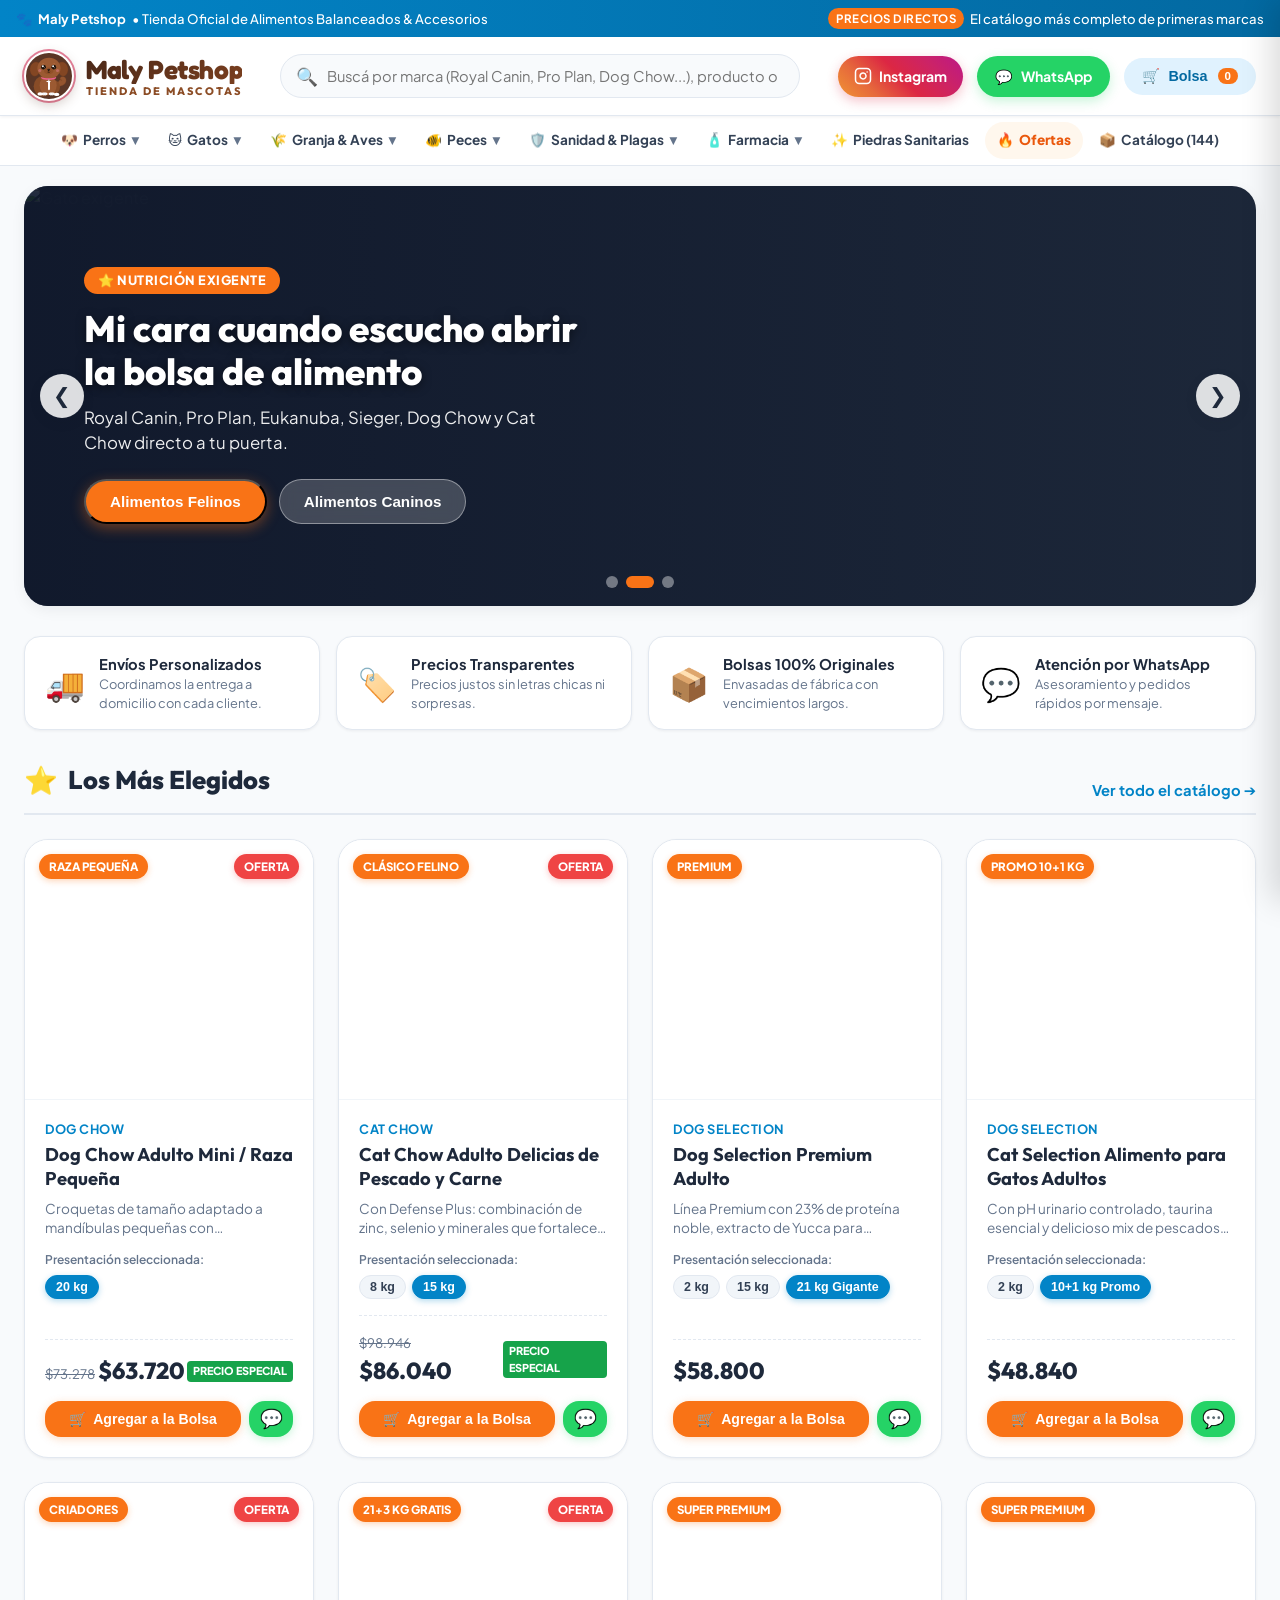
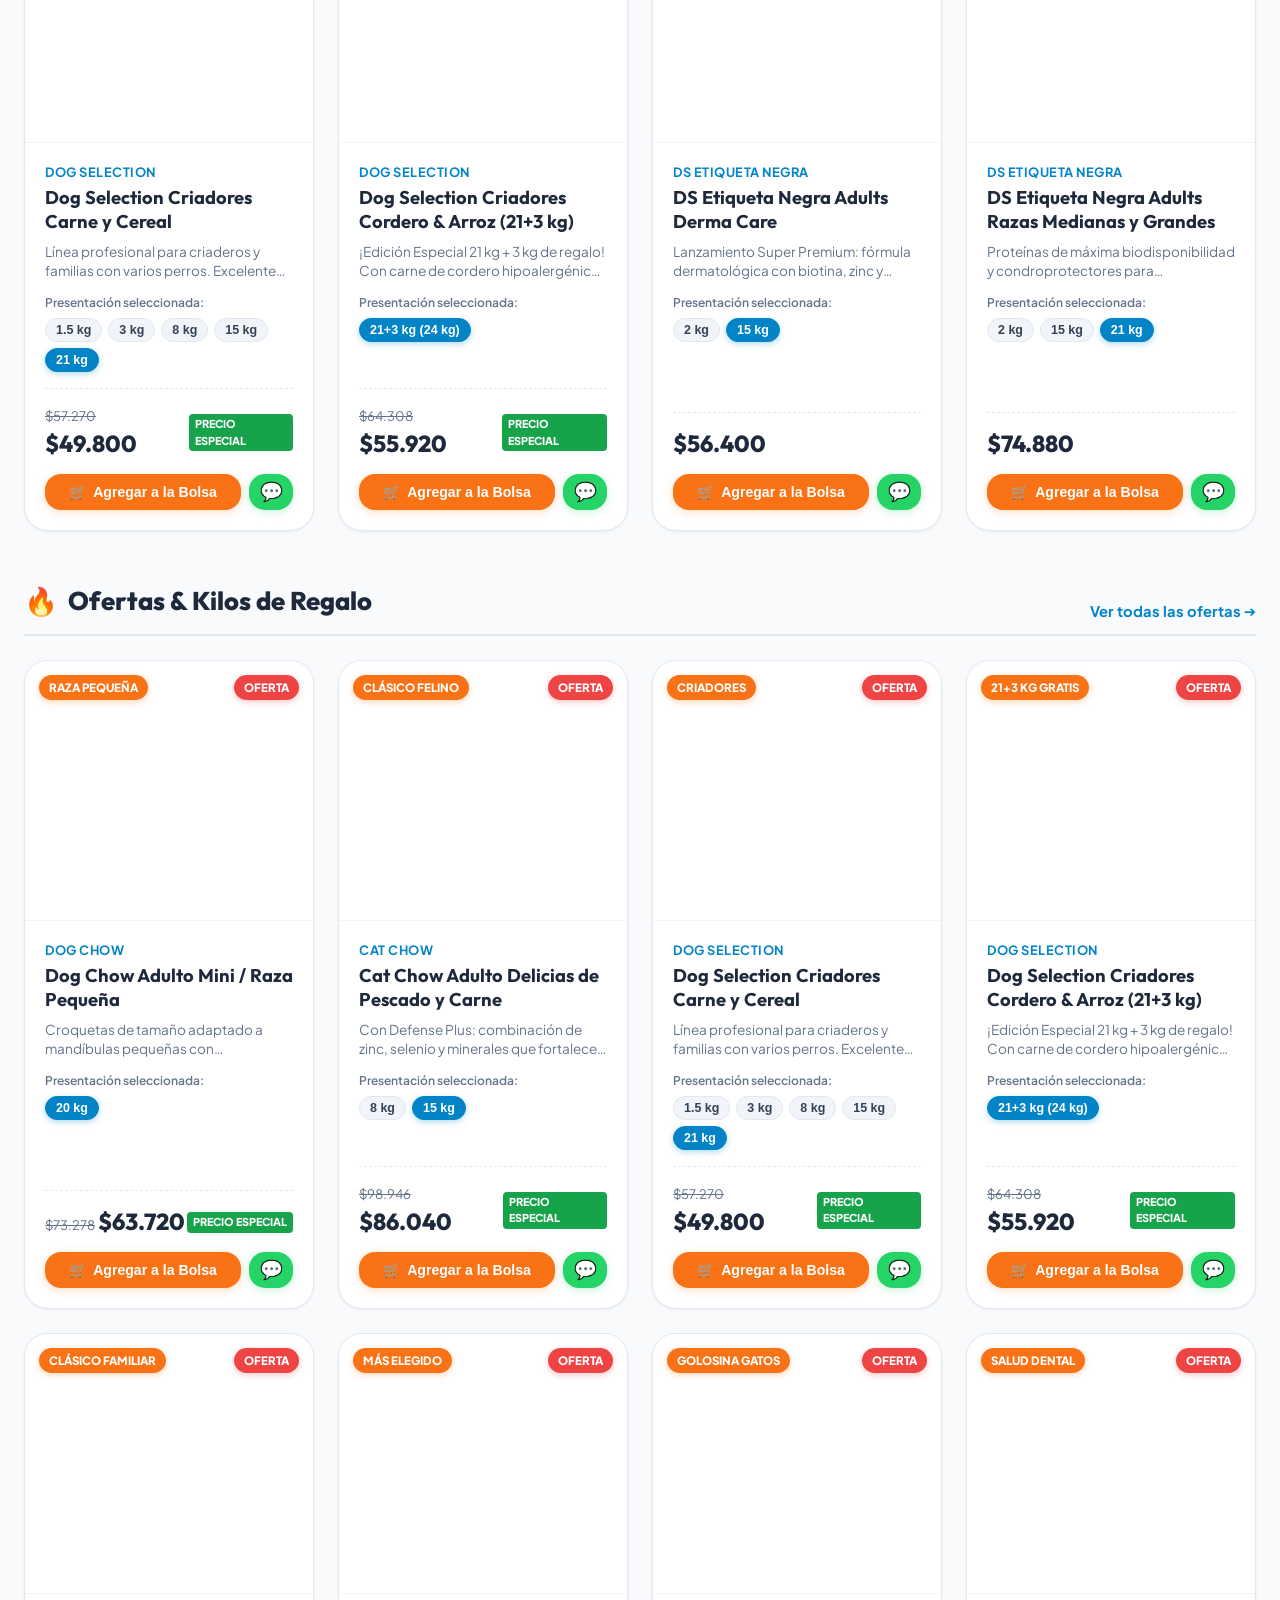
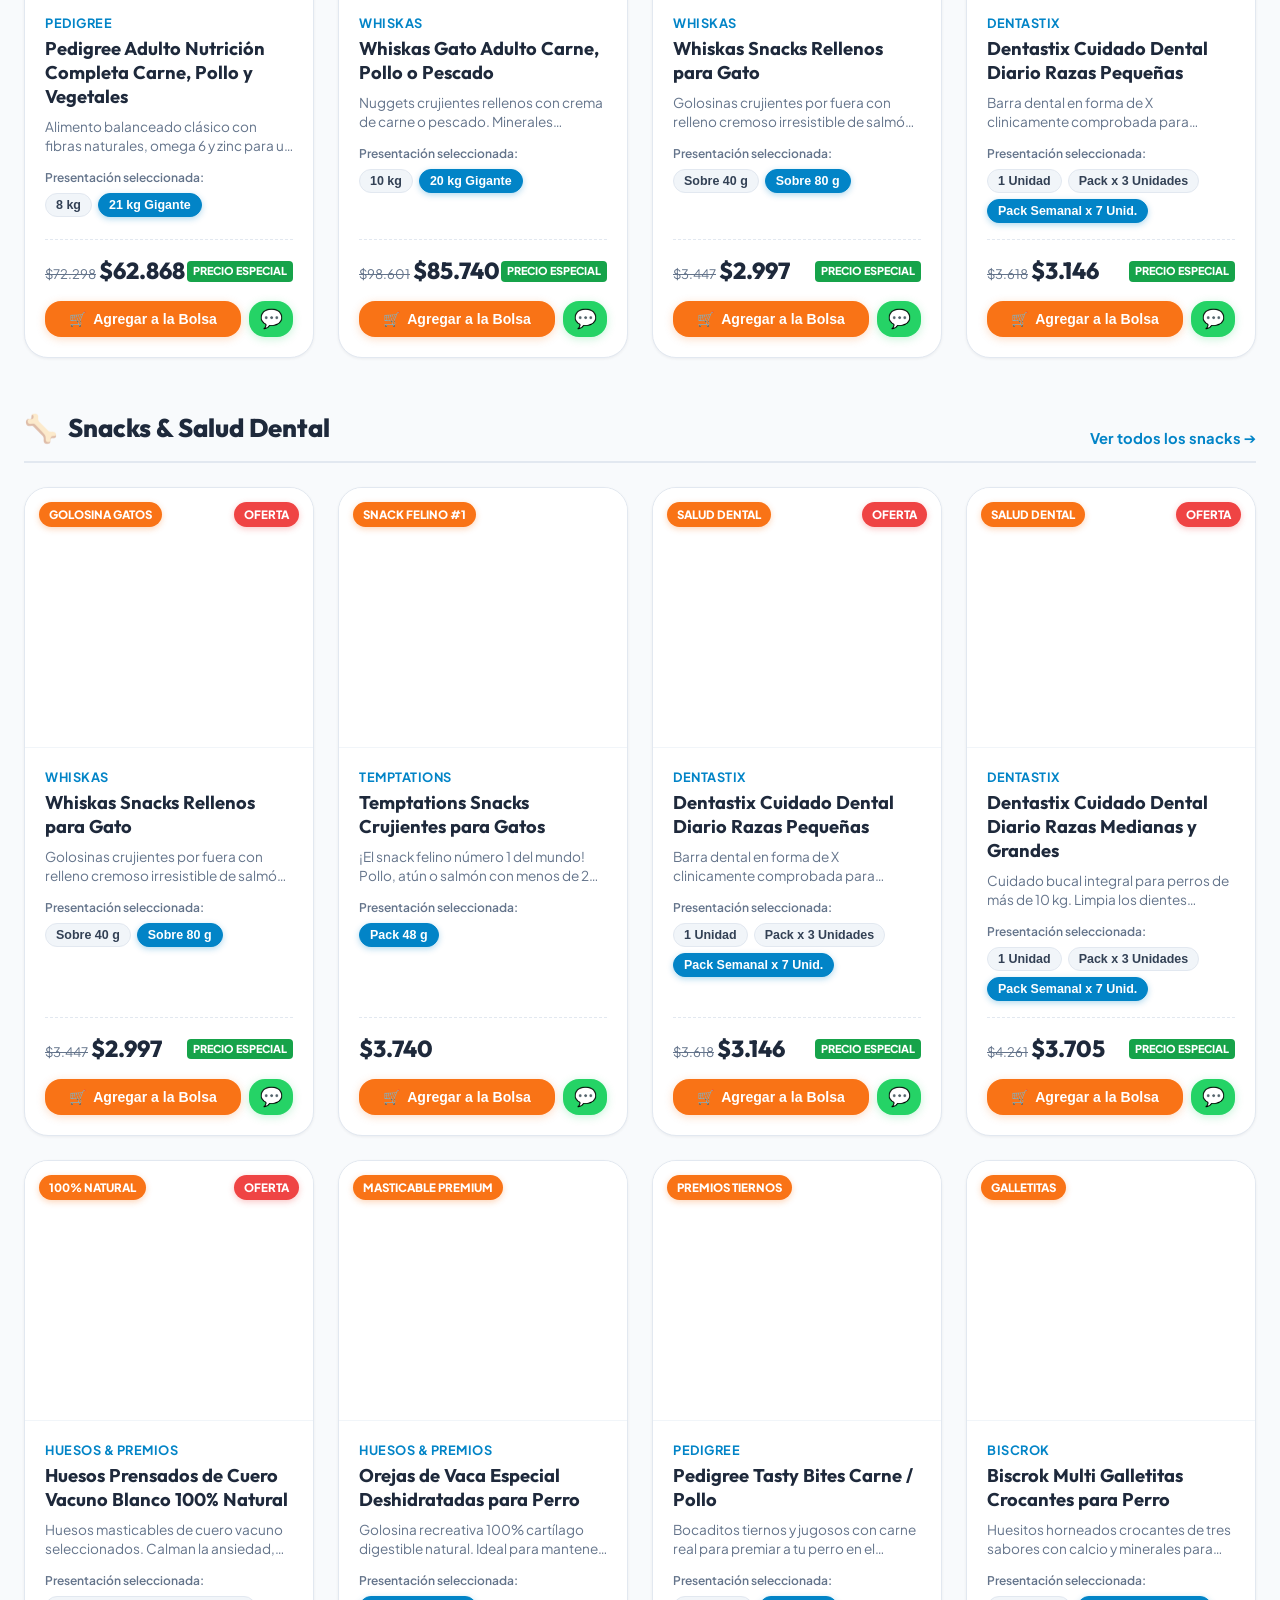
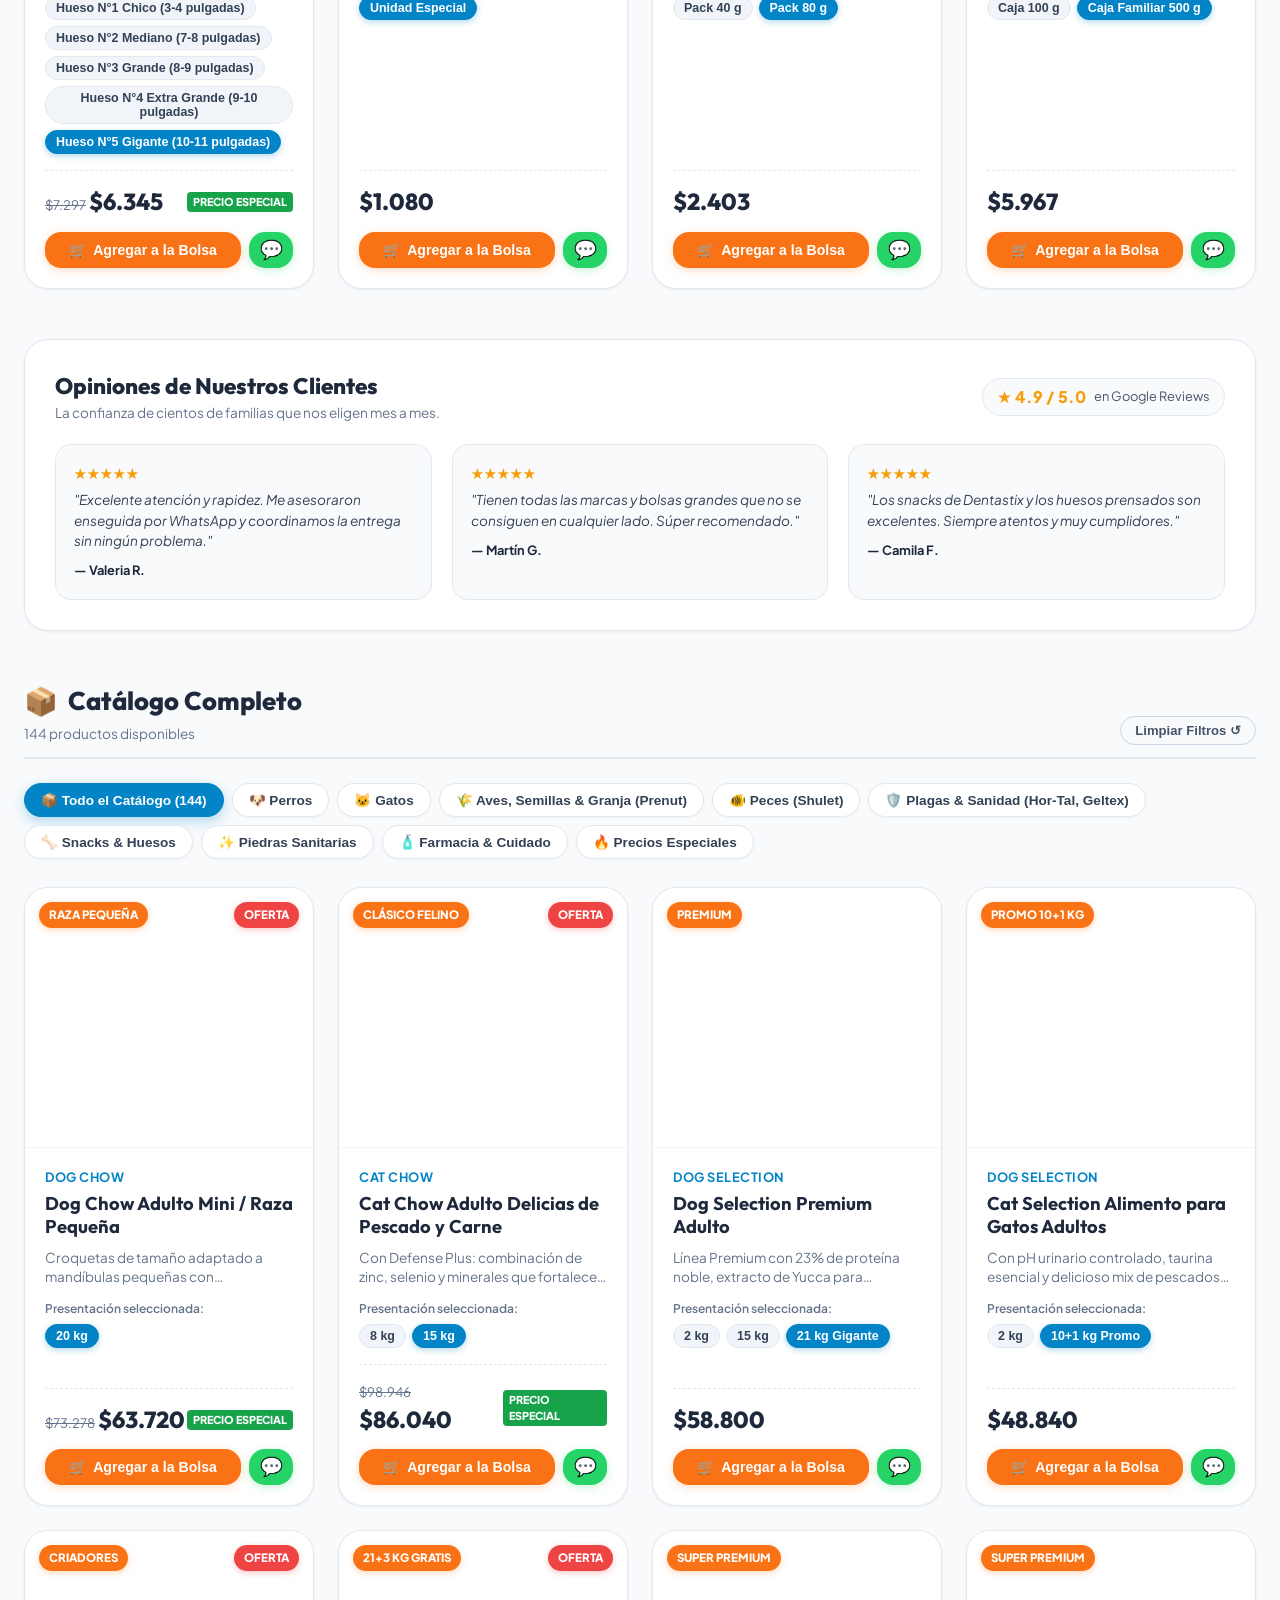
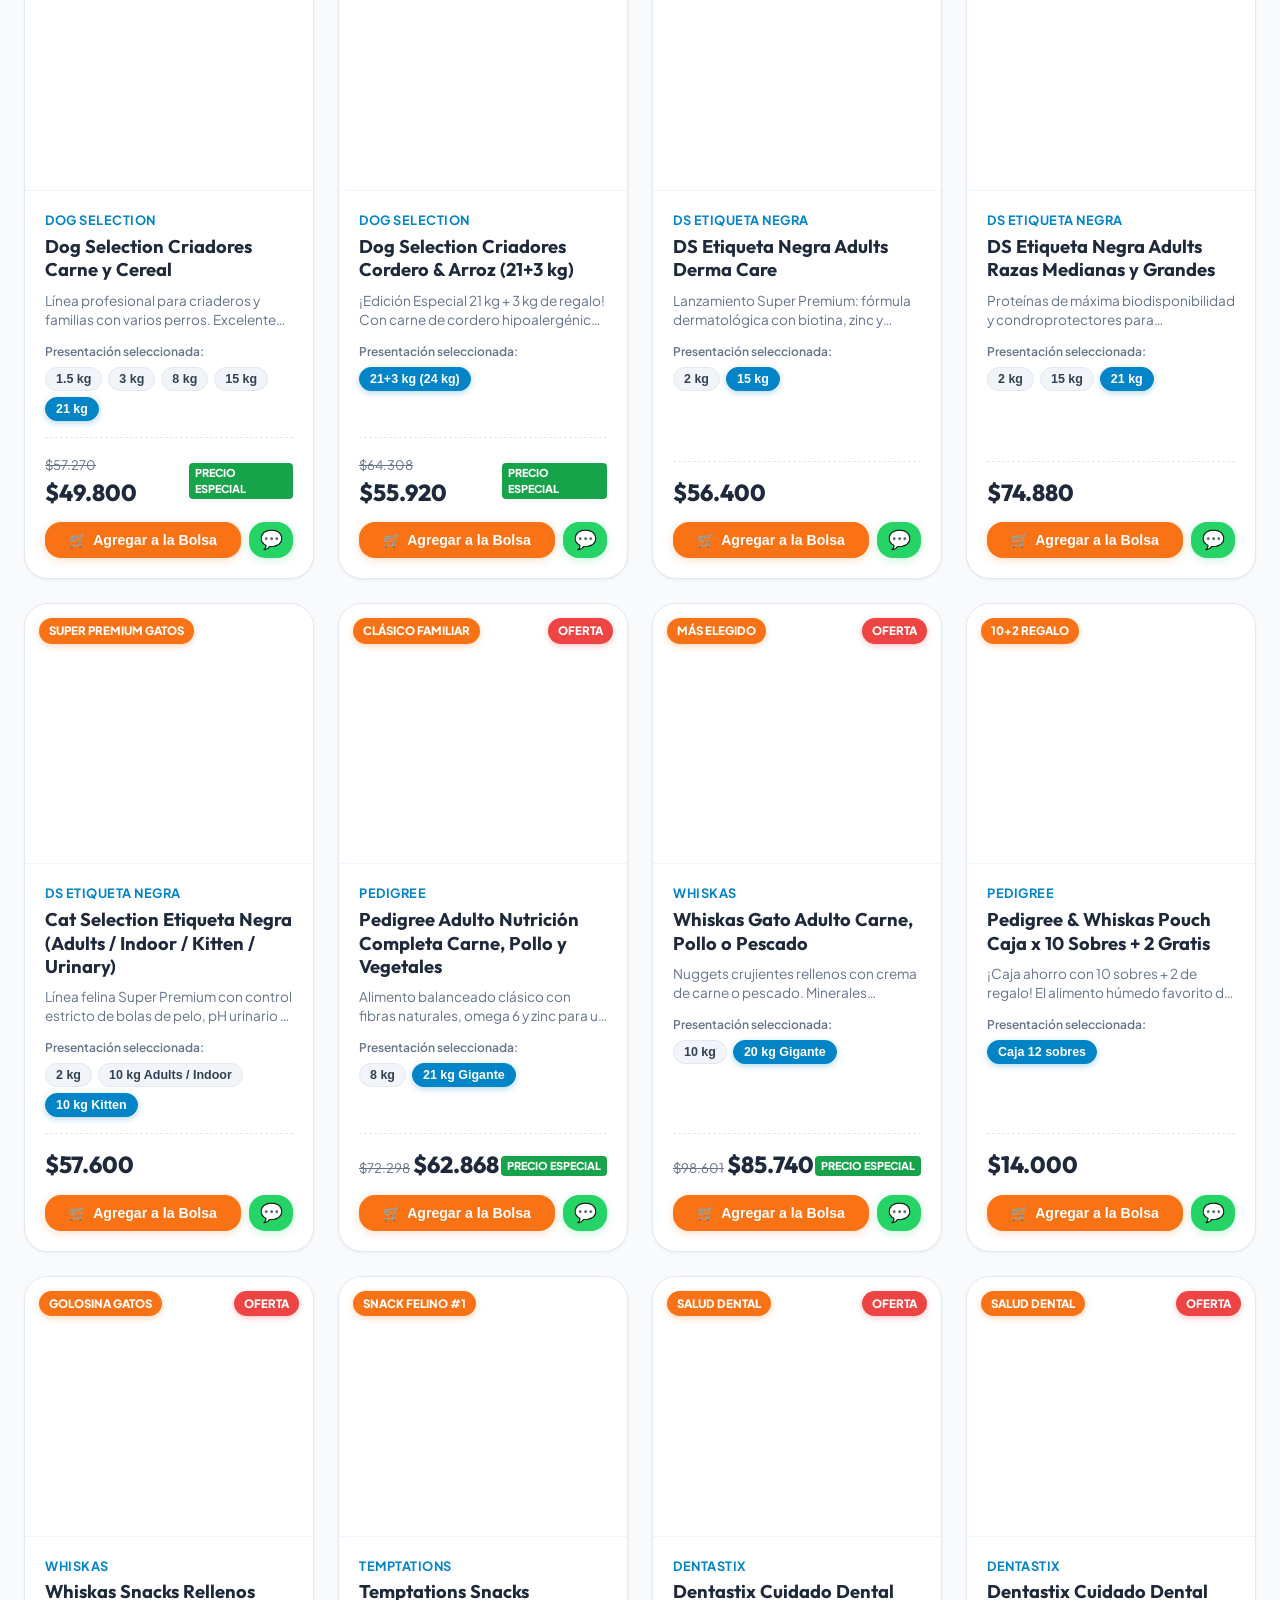
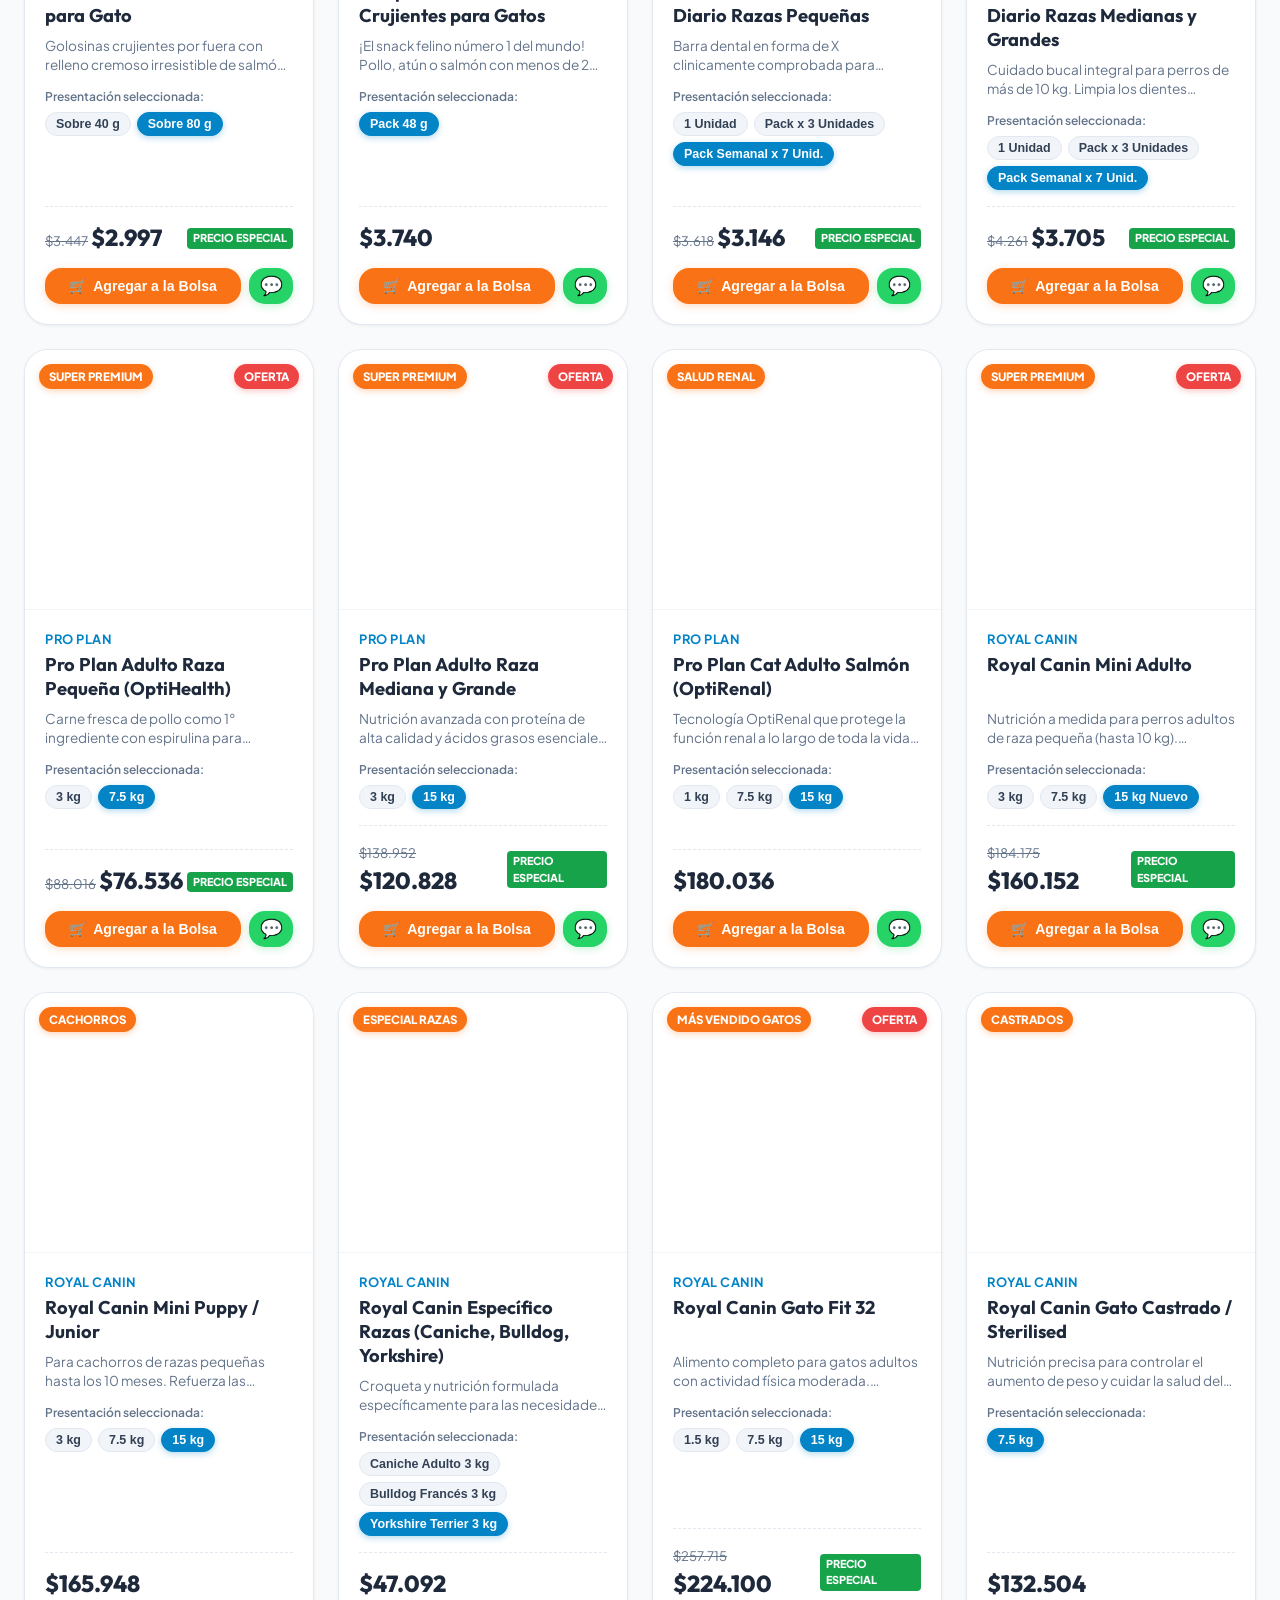
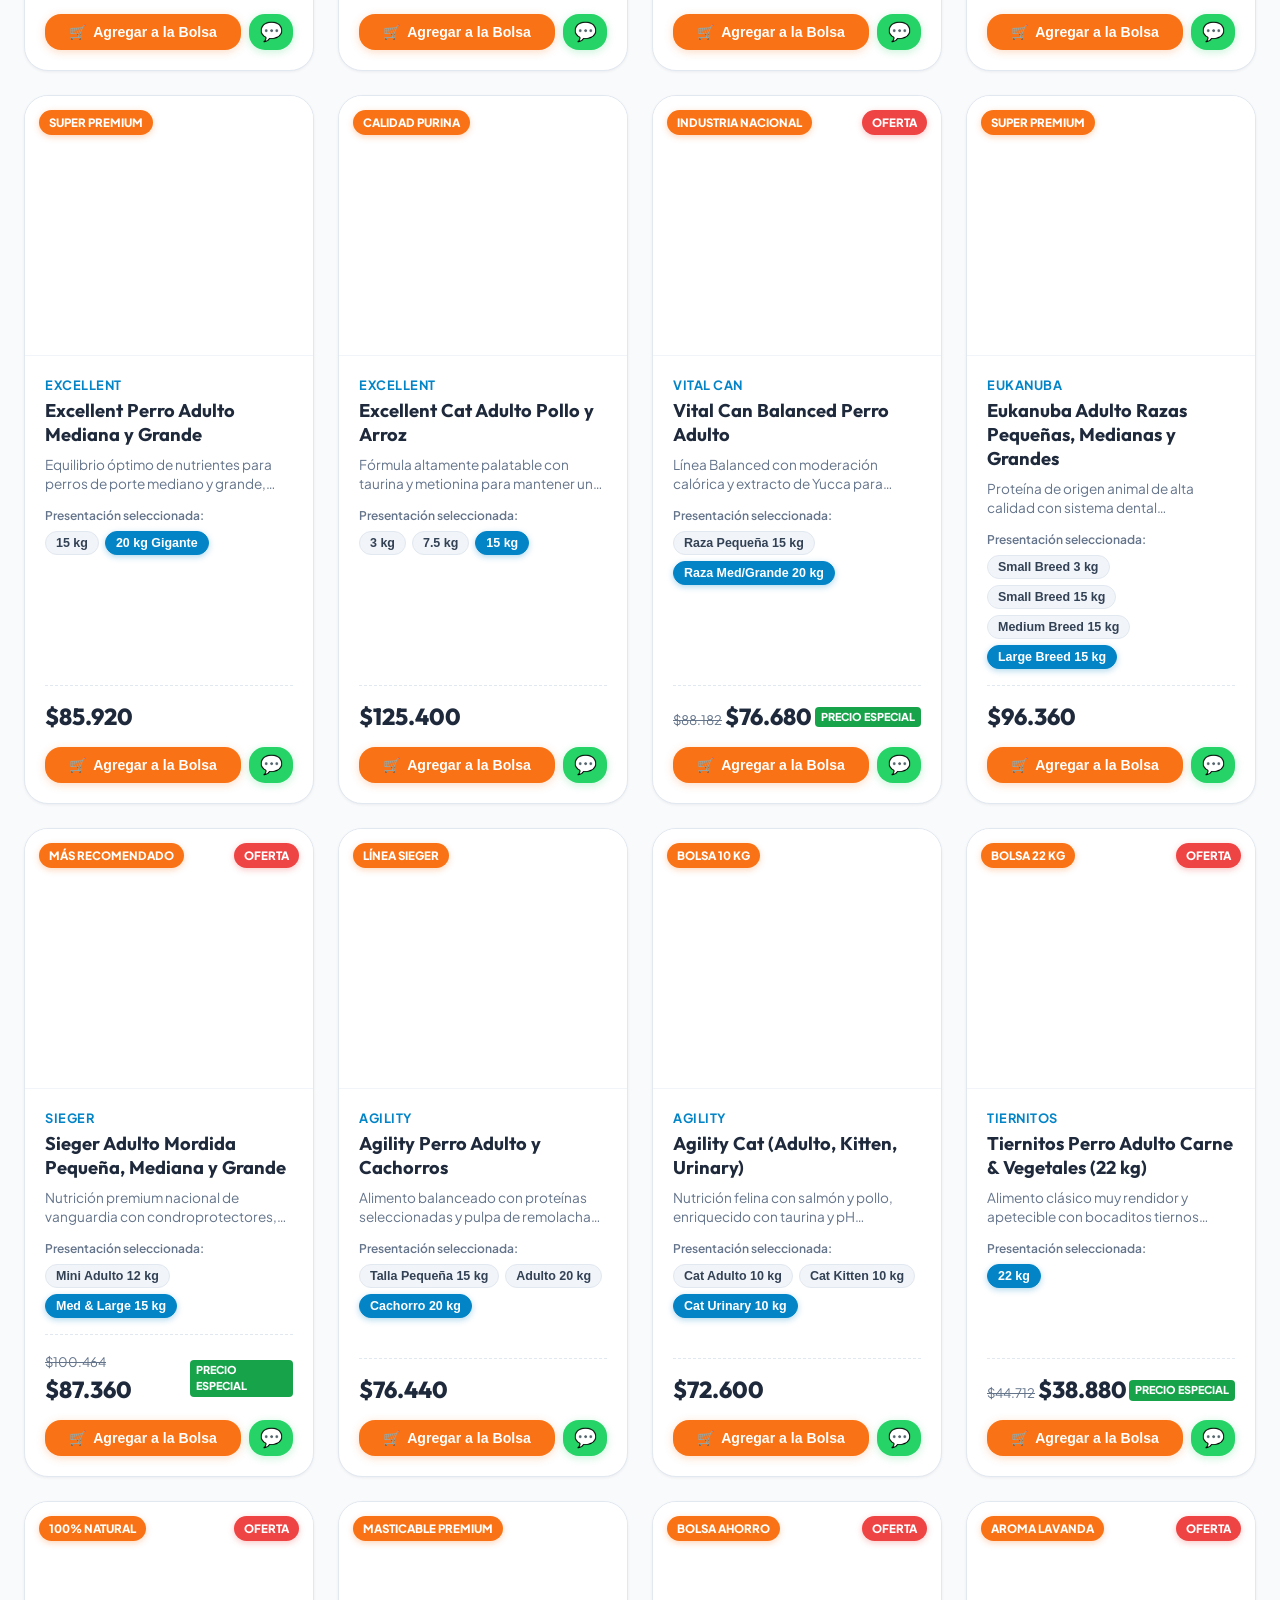
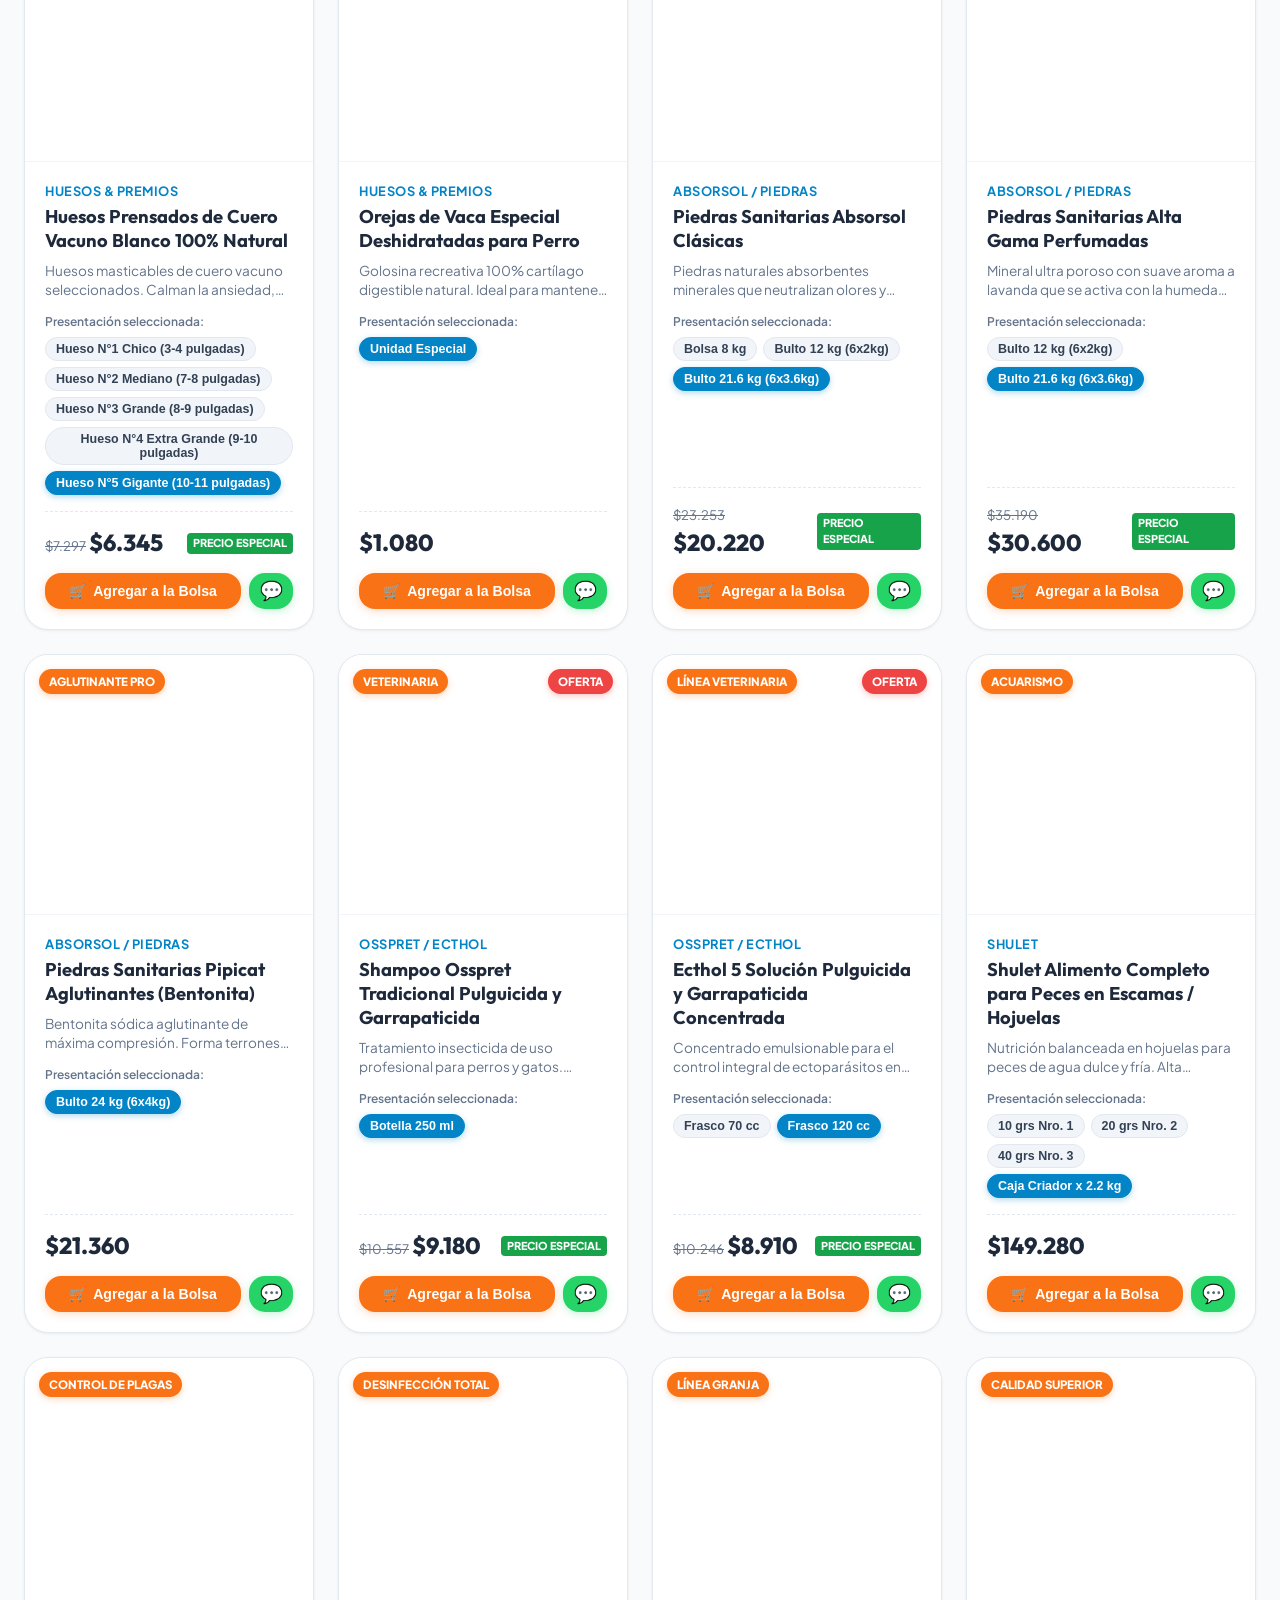
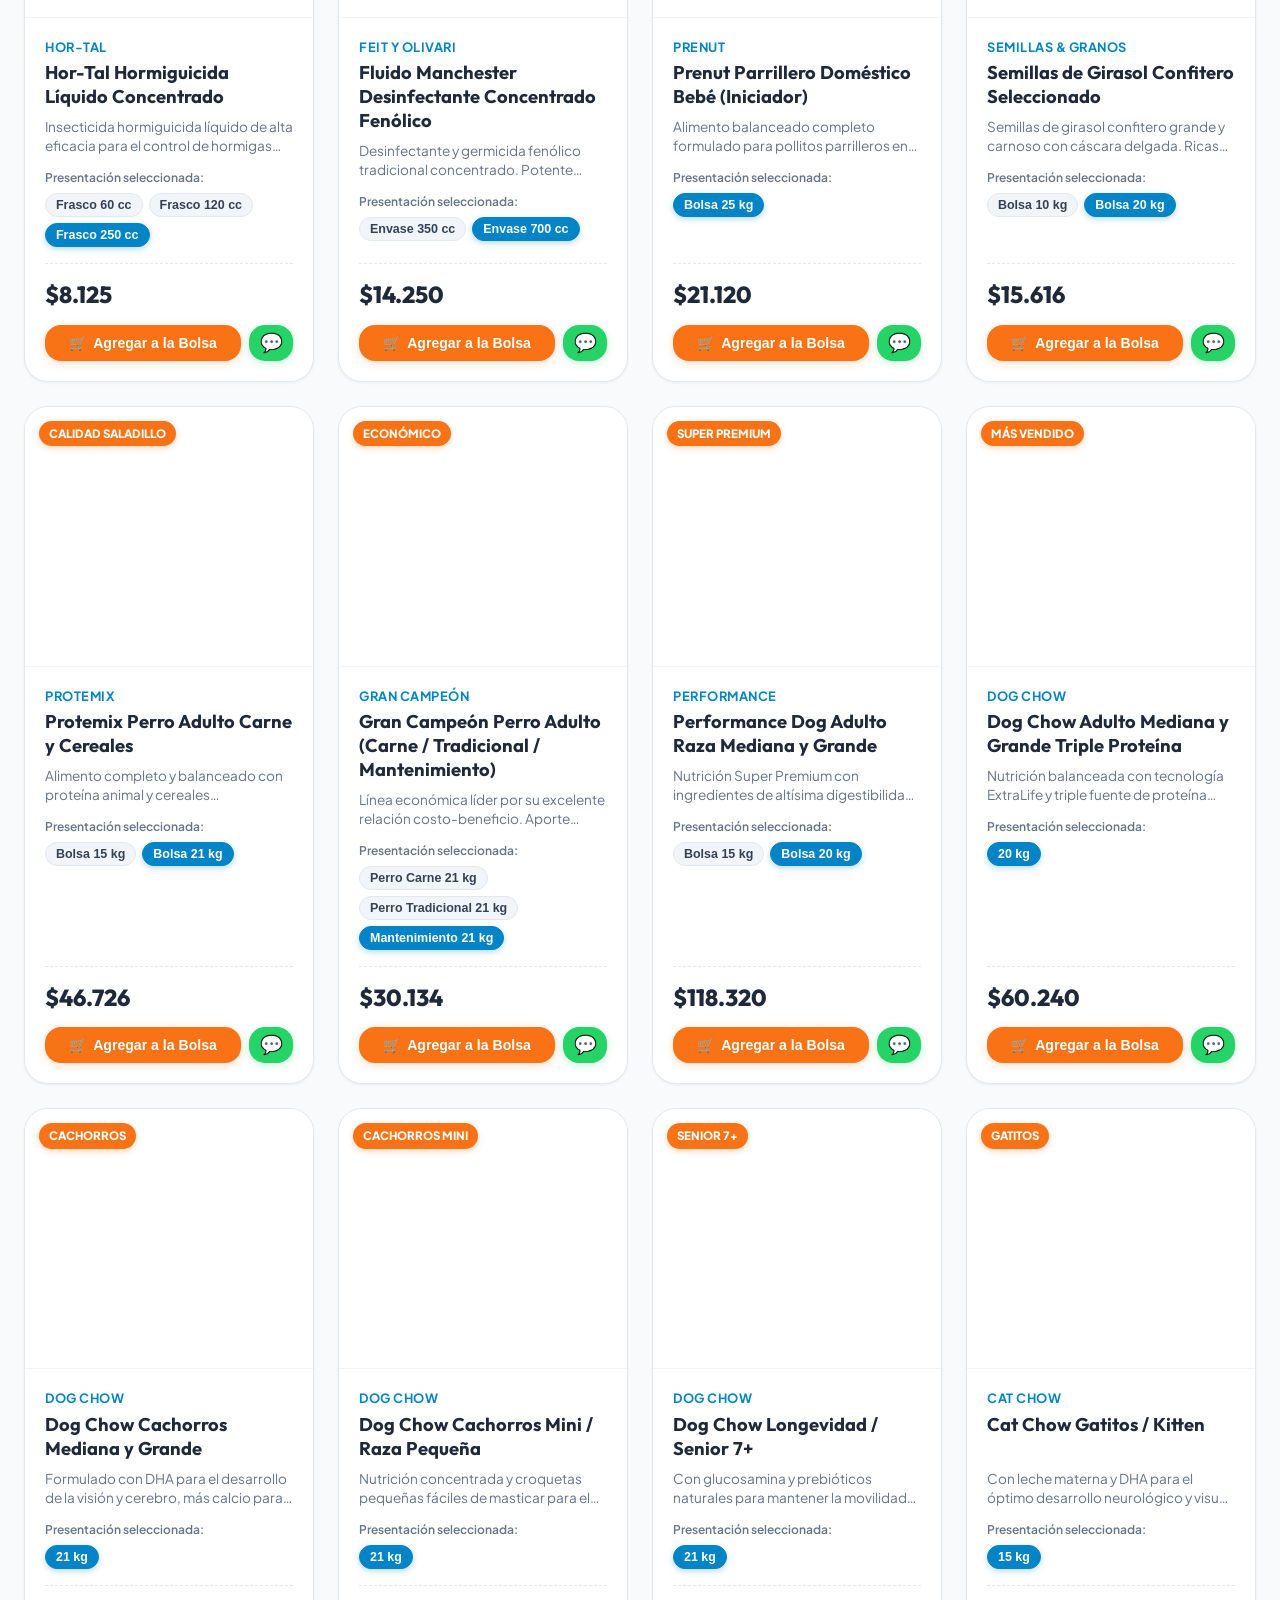
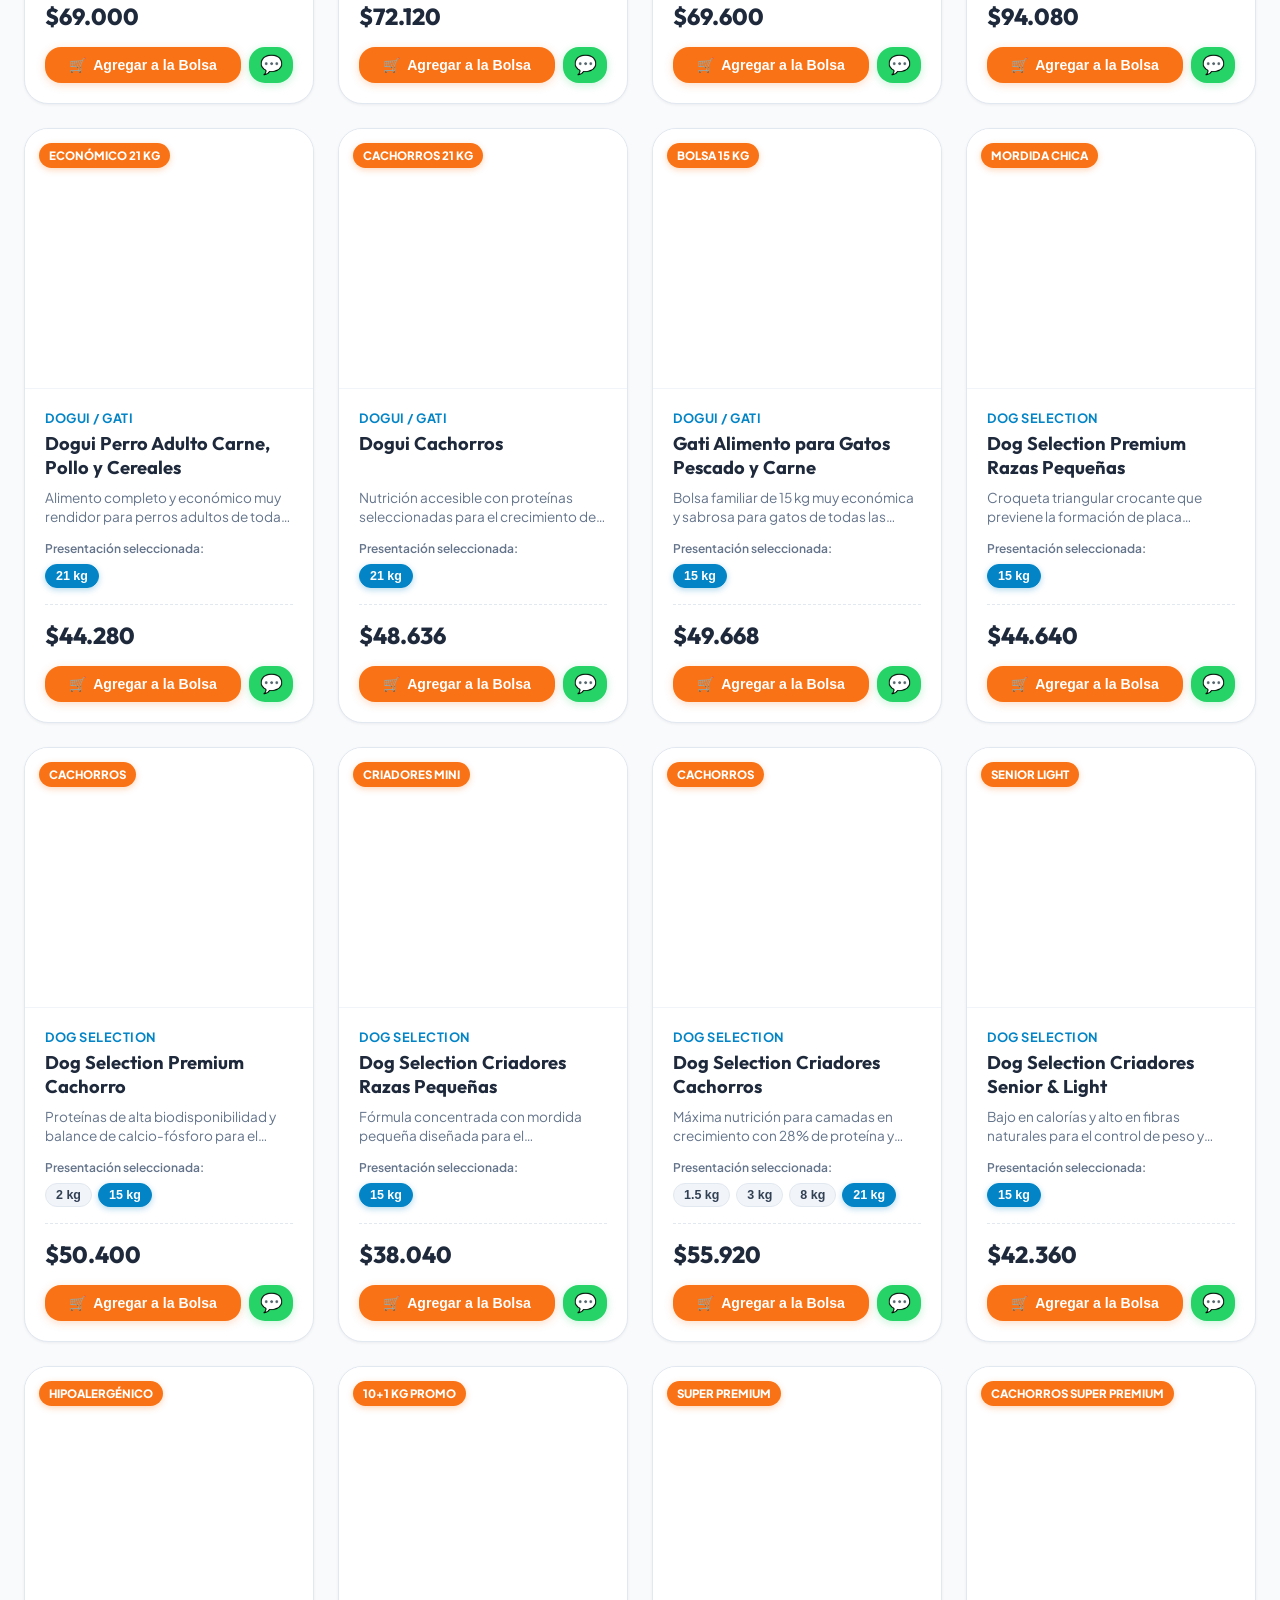
==== index.html @ fda82a1b "Add files via upload" ====
<!DOCTYPE html>
<html lang="es">
<head>
  <meta charset="UTF-8">
  <meta name="referrer" content="no-referrer">
  <meta http-equiv="Cache-Control" content="no-cache, no-store, must-revalidate">
  <meta http-equiv="Pragma" content="no-cache">
  <meta http-equiv="Expires" content="0">

  <meta name="viewport" content="width=device-width, initial-scale=1.0">
  <title id="pageTitle">Tienda Online | Alimentos Balanceados & Accesorios</title>
  <script>
    (function() {
      try {
        var n = localStorage.getItem('petshop_name') || 'Maly Petshop';
        document.title = n + ' | Alimentos Balanceados & Accesorios';
      } catch(e) {}
    })();
  </script>
  <meta name="description" content="Tu Pet Shop de confianza. Alimentos balanceados Super Premium, Premium y Económicos, snacks, higiene y accesorios con entrega a domicilio.">
  
  <!-- Google Fonts: Fredoka (Aesthetic Petshop), Outfit & Plus Jakarta Sans -->
  <link rel="preconnect" href="https://fonts.googleapis.com">
  <link rel="preconnect" href="https://fonts.gstatic.com" crossorigin>
  <link href="https://fonts.googleapis.com/css2?family=Fredoka:wght@600;700;800&family=Outfit:wght@400;500;600;700;800;900&family=Plus+Jakarta+Sans:wght@400;500;600;700;800&display=swap" rel="stylesheet">
  <link rel="icon" type="image/svg+xml" href="images/maly_mascot_avatar.svg">
  <link rel="alternate icon" href="images/maly_mascot_avatar.png">

  <link rel="stylesheet" href="css/styles.css?v=7.1_fix">
</head>
<body>

  <!-- TOP ANNOUNCEMENT BAR AESTHETIC -->
  <div class="top-bar">
    <div class="info-item">
      <span>🐾</span> <strong>Maly Petshop</strong> • Tienda Oficial de Alimentos Balanceados & Accesorios
    </div>
    <div class="info-item">
      <span class="highlight-badge">PRECIOS DIRECTOS</span> El catálogo más completo de primeras marcas
    </div>
    <div class="info-item" style="display: none; @media(min-width: 768px){display: flex;}">
      <span>⭐</span> Calificación 4.9 en Google Reviews
    </div>
  </div>

  <!-- HEADER PRINCIPAL (Sin botón de ajustes público) -->
  <header class="main-header">
    <div class="header-container">
      <a href="#" class="brand-logo" id="brandHeaderTitle" onclick="resetFilters(); return false;">
<div class="brand-mascot-badge" aria-label="Logo Maly Petshop">
          <svg viewBox="115 75 270 270" width="100%" height="100%" xmlns="http://www.w3.org/2000/svg">
            <circle cx="250" cy="210" r="130" fill="#5A3626"/>
            <!-- Curled Tail -->
            <path d="M 305 270 C 330 270, 355 255, 350 230 C 345 205, 315 210, 315 225 C 315 235, 325 240, 325 235 C 325 225, 305 235, 300 255 Z" fill="#94552F" stroke="#784121" stroke-width="2"/>
            <!-- Hind Legs -->
            <ellipse cx="215" cy="270" rx="55" ry="60" fill="#884C27"/>
            <ellipse cx="280" cy="275" rx="35" ry="40" fill="#884C27"/>
            <!-- Body -->
            <ellipse cx="245" cy="265" rx="50" ry="58" fill="#9C5A32"/>
            <!-- White Chest Fluff -->
            <path d="M 235 240 C 235 240, 245 285, 245 295 C 248 290, 252 285, 256 295 C 260 275, 262 250, 258 240 Z" fill="#FFFFFF"/>
            <!-- Front Legs & White Paws -->
            <path d="M 218 245 L 214 310 C 214 316, 222 322, 230 322 C 238 322, 244 316, 244 310 L 244 245 Z" fill="#9C5A32"/>
            <path d="M 205 315 C 205 305, 242 305, 242 315 C 242 326, 205 326, 205 315 Z" fill="#FFFFFF"/>
            <path d="M 216 312 L 216 324 M 228 312 L 228 324" stroke="#CBD5E1" stroke-width="2" stroke-linecap="round"/>
            <path d="M 256 245 L 256 310 C 256 316, 264 322, 272 322 C 280 322, 286 316, 286 310 L 282 245 Z" fill="#9C5A32"/>
            <path d="M 248 315 C 248 305, 285 305, 285 315 C 285 326, 248 326, 248 315 Z" fill="#FFFFFF"/>
            <path d="M 260 312 L 260 324 M 272 312 L 272 324" stroke="#CBD5E1" stroke-width="2" stroke-linecap="round"/>
            <!-- Back Paws -->
            <ellipse cx="295" cy="318" rx="16" ry="9" fill="#FFFFFF"/>
            <ellipse cx="198" cy="315" rx="16" ry="9" fill="#FFFFFF"/>
            <!-- Ears -->
            <path d="M 195 135 C 160 110, 130 150, 140 185 C 148 215, 175 220, 190 195 Z" fill="#834623" stroke="#6F391B" stroke-width="2"/>
            <path d="M 305 135 C 340 110, 370 150, 360 185 C 352 215, 325 220, 310 195 Z" fill="#834623" stroke="#6F391B" stroke-width="2"/>
            <!-- Head Base -->
            <ellipse cx="250" cy="165" rx="68" ry="62" fill="#9C5A32"/>
            <!-- Eyes -->
            <circle cx="218" cy="158" r="14" fill="#1C1009"/>
            <circle cx="214" cy="153" r="5.5" fill="#FFFFFF"/>
            <circle cx="223" cy="162" r="2.5" fill="#FFFFFF"/>
            <circle cx="278" cy="158" r="14" fill="#1C1009"/>
            <circle cx="274" cy="153" r="5.5" fill="#FFFFFF"/>
            <circle cx="283" cy="162" r="2.5" fill="#FFFFFF"/>
            <!-- Eyebrows -->
            <ellipse cx="216" cy="138" rx="5" ry="3" fill="#B76F43"/>
            <ellipse cx="280" cy="138" rx="5" ry="3" fill="#B76F43"/>
            <!-- Snout & Nose -->
            <ellipse cx="248" cy="180" rx="28" ry="20" fill="#925028"/>
            <path d="M 241 170 C 241 166, 255 166, 255 170 C 255 177, 248 181, 248 181 C 248 181, 241 177, 241 170 Z" fill="#1E130D"/>
            <circle cx="245" cy="169" r="1.5" fill="#FFFFFF" opacity="0.8"/>
            <path d="M 248 181 L 248 186 M 241 187 C 245 192, 248 191, 248 186 C 248 191, 252 192, 256 187" stroke="#1E130D" stroke-width="2.5" stroke-linecap="round" fill="none"/>
            <!-- Cheeks -->
            <circle cx="196" cy="178" r="9" fill="#E8829C" opacity="0.45"/>
            <circle cx="300" cy="178" r="9" fill="#E8829C" opacity="0.45"/>
            <!-- Collar & Charm -->
            <path d="M 205 216 C 220 226, 276 226, 291 216 C 295 224, 287 232, 248 232 C 209 232, 201 224, 205 216 Z" fill="#F06292"/>
            <circle cx="248" cy="233" r="4.5" fill="#CBD5E1"/>
            <circle cx="248" cy="233" r="2.5" fill="#5A3626"/>
            <path d="M 244 237 C 241 243, 244 252, 248 255 C 252 252, 255 243, 252 237 Z" fill="#FFFFFF"/>
          </svg>
        </div>
        <div class="brand-text-group">
          <span class="brand-title" id="brandLogoText">Maly Petshop</span>
          <span class="brand-tagline">TIENDA DE MASCOTAS</span>
        </div>
      </a>
      <script>
        (function() {
          try {
            var n = localStorage.getItem('petshop_name') || 'Maly Petshop';
            var el = document.getElementById('brandLogoText');
            if (el) el.textContent = n;
          } catch(e) {}
        })();
      </script>

      <!-- Buscador en tiempo real -->
      <div class="header-search">
        <span class="search-icon">🔍</span>
        <input type="text" id="searchInput" placeholder="Buscá por marca (Royal Canin, Pro Plan, Dog Chow...), producto o tamaño..." autocomplete="off">
      </div>

      <!-- Acciones de cabecera -->
      <div class="header-actions">
        <a href="https://instagram.com/maly.petshop" target="_blank" rel="noopener noreferrer" class="btn-ig-header" id="headerIgBtn" onclick="goToInstagram(event)" title="Seguinos en Instagram">
          <svg viewBox="0 0 24 24" width="18" height="18" fill="none" stroke="currentColor" stroke-width="2" stroke-linecap="round" stroke-linejoin="round">
            <rect x="2" y="2" width="20" height="20" rx="5" ry="5"></rect>
            <path d="M16 11.37A4 4 0 1 1 12.63 8 4 4 0 0 1 16 11.37z"></path>
            <line x1="17.5" y1="6.5" x2="17.51" y2="6.5"></line>
          </svg>
          <span class="ig-text">Instagram</span>
        </a>

        <a href="https://wa.me/5491100000000" target="_blank" rel="noopener noreferrer" class="btn-wa-header" id="headerWaBtn">
          <span>💬</span> <span class="wa-text">WhatsApp</span>
        </a>

        <button type="button" class="btn-cart-header" onclick="openCartDrawer()" title="Ver Bolsa de Consulta">
          <span>🛒</span> Bolsa <span class="cart-badge" id="cartBadge">0</span>
        </button>
      </div>
    </div>
  </header>

  <!-- NAVBAR CON MENÚ DESPLEGABLE ESTILO PELLEGRINI PETSHOP -->
  <nav class="category-navbar">
    <div class="nav-container">
      <!-- PERROS -->
      <div class="nav-item">
        <div class="nav-link" onclick="filterCategory('perros')">
          <span>🐶</span> Perros <span class="arrow-down">▼</span>
        </div>
        <div class="dropdown-menu">
          <div class="dropdown-item" onclick="filterCategory('perros', 'adulto')">🦴 Alimento Seco Adultos</div>
          <div class="dropdown-item" onclick="filterCategory('perros', 'cachorro')">🍼 Alimento Cachorros (Puppy)</div>
          <div class="dropdown-divider"></div>
          <div class="dropdown-item" onclick="filterCategory('perros', 'pequeña')">🐕 Razas Pequeñas (Mini)</div>
          <div class="dropdown-item" onclick="filterCategory('perros', 'grande')">🐕‍🦺 Razas Medianas y Grandes</div>
          <div class="dropdown-divider"></div>
          <div class="dropdown-item" onclick="filterCategory('snacks', 'snacks')">🥓 Snacks, Bocaditos y Huesos</div>
        </div>
      </div>

      <!-- GATOS -->
      <div class="nav-item">
        <div class="nav-link" onclick="filterCategory('gatos')">
          <span>🐱</span> Gatos <span class="arrow-down">▼</span>
        </div>
        <div class="dropdown-menu">
          <div class="dropdown-item" onclick="filterCategory('gatos', 'adulto')">🐟 Alimento Seco Adultos</div>
          <div class="dropdown-item" onclick="filterCategory('gatos', 'gatito')">🍼 Gatitos (Kitten)</div>
          <div class="dropdown-divider"></div>
          <div class="dropdown-item" onclick="filterCategory('higiene', 'higiene')">✨ Piedras Sanitarias & Bentonita</div>
        </div>
      </div>

      <!-- GRANJA & AVES -->
      <div class="nav-item">
        <div class="nav-link" onclick="filterCategory('granja')">
          <span>🌾</span> Granja & Aves <span class="arrow-down">▼</span>
        </div>
        <div class="dropdown-menu">
          <div class="dropdown-item" onclick="filterCategory('granja', 'semillas')">🌾 Semillas, Alpiste, Mijo y Girasol</div>
          <div class="dropdown-item" onclick="filterCategory('granja', 'aves')">🐓 Prenut Parrillero, Postura y Aves</div>
          <div class="dropdown-item" onclick="filterCategory('granja', 'roedores')">🐇 Conejo Doméstico & Roedores</div>
          <div class="dropdown-item" onclick="filterCategory('granja', 'semillas')">🌽 Maíz Entero, Partido y Avena</div>
        </div>
      </div>

      <!-- PECES -->
      <div class="nav-item">
        <div class="nav-link" onclick="filterCategory('peces')">
          <span>🐠</span> Peces <span class="arrow-down">▼</span>
        </div>
        <div class="dropdown-menu">
          <div class="dropdown-item" onclick="filterCategory('peces', 'alimento')">🐟 Shulet Escamas (10g, 20g, 40g)</div>
          <div class="dropdown-item" onclick="filterCategory('peces', 'alimento')">📦 Shulet Caja Criador x 2.2 kg</div>
        </div>
      </div>

      <!-- SANIDAD & PLAGAS -->
      <div class="nav-item">
        <div class="nav-link" onclick="filterCategory('plagas')">
          <span>🛡️</span> Sanidad & Plagas <span class="arrow-down">▼</span>
        </div>
        <div class="dropdown-menu">
          <div class="dropdown-item" onclick="filterCategory('plagas', 'plagas')">🐜 Hormiguicidas Hor-Tal (Líquido, Polvo, Mirex)</div>
          <div class="dropdown-item" onclick="filterCategory('plagas', 'plagas')">🪳 Cucarachicidas Geltex (Cebo y Jeringa)</div>
          <div class="dropdown-item" onclick="filterCategory('plagas', 'plagas')">🐀 Raticidas Ultra & Geltex Bloques</div>
          <div class="dropdown-item" onclick="filterCategory('plagas', 'desinfeccion')">🧪 Fluidos Desinfectantes Manchester & Triunfo</div>
        </div>
      </div>

      <!-- FARMACIA -->
      <div class="nav-item">
        <div class="nav-link" onclick="filterCategory('farmacia')">
          <span>🧴</span> Farmacia <span class="arrow-down">▼</span>
        </div>
        <div class="dropdown-menu">
          <div class="dropdown-item" onclick="filterCategory('farmacia', 'higiene')">🚿 Shampoos Osspret & Belleza</div>
          <div class="dropdown-item" onclick="filterCategory('farmacia', 'higiene')">🛡️ Ecthol 5 & Antiparasitarios</div>
          <div class="dropdown-item" onclick="filterCategory('farmacia', 'veterinaria')">🩺 Royal Canin Línea Veterinaria</div>
        </div>
      </div>

      <!-- PIEDRAS SANITARIAS -->
      <div class="nav-item">
        <div class="nav-link" onclick="filterCategory('higiene')">
          <span>✨</span> Piedras Sanitarias
        </div>
      </div>

      <!-- OFERTAS -->
      <div class="nav-item">
        <div class="nav-link highlight" onclick="filterCategory('promociones')">
          <span>🔥</span> Ofertas
        </div>
      </div>

      <!-- CATÁLOGO COMPLETO -->
      <div class="nav-item">
        <div class="nav-link" onclick="filterCategory('todos'); resetFilters();">
          <span>📦</span> Catálogo (144)
        </div>
      </div>
    </div>
  </nav>

  <!-- CARRUSEL AUTOMÁTICO DE MASCOTAS GRACIOSAS -->
  <section class="carousel-section">
    <div class="carousel-wrapper">
      <div class="carousel-track" id="carouselTrack">
        <!-- Slide 1 -->
        <div class="carousel-slide active">
          <img class="carousel-img" src="https://images.unsplash.com/photo-1543466835-00a7907e9de1?w=1200&auto=format&fit=crop&q=80" alt="Perro divertido">
          <div class="carousel-overlay"></div>
          <div class="carousel-content">
            <span class="carousel-badge">🐱🐶 ¡Tu mascota manda!</span>
            <h2 class="carousel-title">¿Cómo que todavía no pediste mis snacks?</h2>
            <p class="carousel-subtitle">Dentastix, Biscrok, Temptations, huesos de cuero vacuno y alimentos balanceados con entrega rápida.</p>
            <div class="carousel-buttons">
              <button class="btn-carousel-main" onclick="filterCategory('snacks')">Ver Snacks y Premios</button>
              <button class="btn-carousel-secondary" onclick="filterCategory('promociones')">Promociones del Mes</button>
            </div>
          </div>
        </div>

        <!-- Slide 2 -->
        <div class="carousel-slide">
          <img class="carousel-img" src="https://images.unsplash.com/photo-1514888286974-6c03e2ca1dba?w=1200&auto=format&fit=crop&q=80" alt="Gato exigente">
          <div class="carousel-overlay"></div>
          <div class="carousel-content">
            <span class="carousel-badge">⭐ Nutrición Exigente</span>
            <h2 class="carousel-title">Mi cara cuando escucho abrir la bolsa de alimento</h2>
            <p class="carousel-subtitle">Royal Canin, Pro Plan, Eukanuba, Sieger, Dog Chow y Cat Chow directo a tu puerta.</p>
            <div class="carousel-buttons">
              <button class="btn-carousel-main" onclick="filterCategory('gatos')">Alimentos Felinos</button>
              <button class="btn-carousel-secondary" onclick="filterCategory('perros')">Alimentos Caninos</button>
            </div>
          </div>
        </div>

        <!-- Slide 3 -->
        <div class="carousel-slide">
          <img class="carousel-img" src="https://images.unsplash.com/photo-1583511655857-d19b40a7a54e?w=1200&auto=format&fit=crop&q=80" alt="Perro feliz">
          <div class="carousel-overlay"></div>
          <div class="carousel-content">
            <span class="carousel-badge">🔥 Edición Limitada</span>
            <h2 class="carousel-title">No cargues bolsas de 20 kg: ¡Te lo llevamos a la puerta!</h2>
            <p class="carousel-subtitle">Presentaciones gigantes de 20 kg, 21 kg y 22 kg para que ahorres al máximo en cada compra.</p>
            <div class="carousel-buttons">
              <button class="btn-carousel-main" onclick="filterCategory('promociones')">Ver Kilos de Regalo</button>
              <button class="btn-carousel-secondary" onclick="openCartDrawer()">Abrir Bolsa de Pedido</button>
            </div>
          </div>
        </div>
      </div>

      <button class="carousel-arrow prev" id="prevSlideBtn" aria-label="Slide anterior">❮</button>
      <button class="carousel-arrow next" id="nextSlideBtn" aria-label="Siguiente slide">❯</button>

      <div class="carousel-dots" id="carouselDots">
        <button class="carousel-dot active" aria-label="Slide 1"></button>
        <button class="carousel-dot" aria-label="Slide 2"></button>
        <button class="carousel-dot" aria-label="Slide 3"></button>
      </div>
    </div>
  </section>

  <!-- BENEFICIOS CLAVE -->
  <section class="benefits-bar">
    <div class="benefit-card">
      <div class="benefit-icon">🚚</div>
      <div class="benefit-text">
        <h4>Envíos Personalizados</h4>
        <p>Coordinamos la entrega a domicilio con cada cliente.</p>
      </div>
    </div>
    <div class="benefit-card">
      <div class="benefit-icon">🏷️</div>
      <div class="benefit-text">
        <h4>Precios Transparentes</h4>
        <p>Precios justos sin letras chicas ni sorpresas.</p>
      </div>
    </div>
    <div class="benefit-card">
      <div class="benefit-icon">📦</div>
      <div class="benefit-text">
        <h4>Bolsas 100% Originales</h4>
        <p>Envasadas de fábrica con vencimientos largos.</p>
      </div>
    </div>
    <div class="benefit-card">
      <div class="benefit-icon">💬</div>
      <div class="benefit-text">
        <h4>Atención por WhatsApp</h4>
        <p>Asesoramiento y pedidos rápidos por mensaje.</p>
      </div>
    </div>
  </section>

  <!-- SECCIÓN 1: LOS MÁS ELEGIDOS (DESTACADOS) -->
  <section class="section-wrapper">
    <div class="section-header">
      <h2 class="section-title"><span class="section-emoji">⭐</span> Los Más Elegidos</h2>
      <div class="section-view-all" onclick="filterCategory('todos'); resetFilters();">Ver todo el catálogo ➔</div>
    </div>
    <div class="products-grid" id="featuredGrid">
      <div class="grid-loader">Cargando destacados...</div>
    </div>
  </section>

  <!-- SECCIÓN 2: OFERTAS & KILOS DE REGALO -->
  <section class="section-wrapper">
    <div class="section-header">
      <h2 class="section-title"><span class="section-emoji">🔥</span> Ofertas & Kilos de Regalo</h2>
      <div class="section-view-all" onclick="filterCategory('promociones')">Ver todas las ofertas ➔</div>
    </div>
    <div class="products-grid" id="promosGrid">
      <div class="grid-loader">Cargando promociones...</div>
    </div>
  </section>

  <!-- SECCIÓN 3: SNACKS & SALUD DENTAL -->
  <section class="section-wrapper">
    <div class="section-header">
      <h2 class="section-title"><span class="section-emoji">🦴</span> Snacks & Salud Dental</h2>
      <div class="section-view-all" onclick="filterCategory('snacks')">Ver todos los snacks ➔</div>
    </div>
    <div class="products-grid" id="snacksGrid">
      <div class="grid-loader">Cargando snacks...</div>
    </div>
  </section>

  <!-- SECCIÓN 4: TESTIMONIOS Y GOOGLE REVIEWS -->
  <section class="section-wrapper">
    <div class="reviews-section">
      <div style="display: flex; align-items: center; justify-content: space-between; flex-wrap: wrap; gap: 10px;">
        <div>
          <h3 style="font-family: var(--font-display); font-size: 1.4rem; font-weight: 800; color: var(--gray-900);">Opiniones de Nuestros Clientes</h3>
          <p style="font-size: 0.85rem; color: #64748b;">La confianza de cientos de familias que nos eligen mes a mes.</p>
        </div>
        <div style="background: #f8fafc; border: 1px solid #e2e8f0; padding: 6px 14px; border-radius: 9999px; display: flex; align-items: center; gap: 8px;">
          <span style="color: #f59e0b; font-weight: 800;">★ 4.9 / 5.0</span>
          <span style="font-size: 0.8rem; color: #475569;">en Google Reviews</span>
        </div>
      </div>

      <div class="reviews-grid">
        <div class="review-box">
          <div class="review-stars">★★★★★</div>
          <p class="review-comment">"Excelente atención y rapidez. Me asesoraron enseguida por WhatsApp y coordinamos la entrega sin ningún problema."</p>
          <div class="review-author">— Valeria R.</div>
        </div>
        <div class="review-box">
          <div class="review-stars">★★★★★</div>
          <p class="review-comment">"Tienen todas las marcas y bolsas grandes que no se consiguen en cualquier lado. Súper recomendado."</p>
          <div class="review-author">— Martín G.</div>
        </div>
        <div class="review-box">
          <div class="review-stars">★★★★★</div>
          <p class="review-comment">"Los snacks de Dentastix y los huesos prensados son excelentes. Siempre atentos y muy cumplidores."</p>
          <div class="review-author">— Camila F.</div>
        </div>
      </div>
    </div>
  </section>

  <!-- SECCIÓN 5: EXPLORADOR DE CATÁLOGO COMPLETO -->
  <section class="section-wrapper" id="catalogSection">
    <div class="section-header">
      <div>
        <h2 class="section-title"><span class="section-emoji">📦</span> Catálogo Completo</h2>
        <span style="font-size: 0.85rem; color: #64748b;" id="catalogCountBadge">144 artículos disponibles</span>
      </div>
      <button onclick="resetFilters()" style="background: none; border: 1px solid #cbd5e1; padding: 6px 14px; border-radius: 9999px; font-size: 0.82rem; font-weight: 600; color: #475569; cursor: pointer;">
        Limpiar Filtros ↺
      </button>
    </div>

    <!-- BARRA DE ACCESO RÁPIDO A CATEGORÍAS (CON NOVEDADES) -->
    <div class="catalog-category-chips" id="catalogCategoryChips">
      <button type="button" class="cat-chip active" onclick="filterCategory('todos')">📦 Todo el Catálogo (144)</button>
      <button type="button" class="cat-chip" onclick="filterCategory('perros')">🐶 Perros</button>
      <button type="button" class="cat-chip" onclick="filterCategory('gatos')">🐱 Gatos</button>
      <button type="button" class="cat-chip" onclick="filterCategory('granja')">🌾 Aves, Semillas & Granja (Prenut)</button>
      <button type="button" class="cat-chip" onclick="filterCategory('peces')">🐠 Peces (Shulet)</button>
      <button type="button" class="cat-chip" onclick="filterCategory('plagas')">🛡️ Plagas & Sanidad (Hor-Tal, Geltex)</button>
      <button type="button" class="cat-chip" onclick="filterCategory('snacks')">🦴 Snacks & Huesos</button>
      <button type="button" class="cat-chip" onclick="filterCategory('higiene')">✨ Piedras Sanitarias</button>
      <button type="button" class="cat-chip" onclick="filterCategory('farmacia')">🧴 Farmacia & Cuidado</button>
      <button type="button" class="cat-chip" onclick="filterCategory('promociones')">🔥 Precios Especiales</button>
    </div>

    <div class="products-grid" id="catalogGrid">
      <div class="grid-loader">Cargando productos de la base de datos...</div>
    </div>
  </section>

  <!-- CART SLIDE-OVER DRAWER -->
  <div class="cart-drawer-overlay" id="cartOverlay" onclick="closeCartDrawer()"></div>
  <aside class="cart-drawer" id="cartDrawer" aria-label="Bolsa de compras">
    <div class="drawer-header">
      <div class="drawer-title">
        <span>🛒</span> Mi Bolsa de Consulta
      </div>
      <button class="btn-close-drawer" onclick="closeCartDrawer()" title="Cerrar bolsa">✕</button>
    </div>

    <div class="drawer-body" id="cartItemsList"></div>

    <div class="drawer-footer">
      <div class="summary-line total" style="border-top: none; margin-top: 0; padding-top: 0;">
        <span>Total Estimado:</span>
        <strong id="cartTotal" style="color: #0284c7;">$0</strong>
      </div>

      <button class="btn-checkout-wa" id="btnCheckoutWa" onclick="checkoutWhatsApp()">
        <span>💬</span> Enviar Pedido por WhatsApp
      </button>
      <p style="text-align: center; font-size: 0.76rem; color: #64748b; margin-top: 8px;">
        Te responderemos por WhatsApp para coordinar la entrega y el pago.
      </p>
    </div>
  </aside>

  <!-- MODAL DE PIN DE SEGURIDAD PARA ADMINISTRACIÓN -->
  <div class="modal-overlay" id="adminPinModal" style="display: none; z-index: 3500;" onclick="closeAdminPinModalOnBackdrop(event)">
    <div class="modal-box" style="max-width: 440px; text-align: center; border-radius: 16px;">
      <div style="font-size: 2.5rem; margin-bottom: 6px;">🔒</div>
      <h3 style="font-family: var(--font-display); font-size: 1.3rem; font-weight: 800; color: #1e293b; margin-bottom: 6px;">
        Acceso de Administrador
      </h3>
      <p style="font-size: 0.88rem; color: #64748b; margin-bottom: 20px; line-height: 1.5;">
        Ingresá el PIN de seguridad para acceder al panel de control de <strong id="pinModalStoreName" style="color: var(--primary);"></strong>.
      </p>
      <form onsubmit="event.preventDefault(); verifyAdminPin();">
        <input type="password" id="inputSecurityPin" placeholder="••••" maxlength="10" autocomplete="off"
               style="text-align: center; font-size: 1.6rem; letter-spacing: 6px; padding: 10px 14px; width: 190px; margin: 0 auto 12px auto; display: block; border: 2px solid #cbd5e1; border-radius: 10px; outline: none;">
        <div id="pinErrorMsg" style="color: #dc2626; font-size: 0.82rem; font-weight: 700; margin-bottom: 14px; min-height: 20px;"></div>
        <div style="display: flex; justify-content: center; gap: 12px;">
          <button type="button" onclick="closeAdminPinModal()" style="padding: 10px 20px; border-radius: 8px; border: 1px solid #cbd5e1; background: white; cursor: pointer; font-weight: 600;">Cancelar</button>
          <button type="submit" style="padding: 10px 24px; border-radius: 8px; border: none; background: #0284c7; color: white; cursor: pointer; font-weight: 700;">Ingresar</button>
        </div>
      </form>
    </div>
  </div>

      <!-- MODAL DE CONFIGURACIÓN Y ESTADO DE BASE DE DATOS (PROTEGIDO) -->
  <div class="modal-overlay" id="settingsModal">
    <div class="modal-box" style="max-width: 720px;">
      <div class="modal-header">
        <h3>🔒 Panel de Control & Administración</h3>
        <button style="background: none; border: none; font-size: 1.3rem; cursor: pointer;" onclick="closeSettingsModal()">✕</button>
      </div>

      <!-- Pestañas de navegación interna -->
      <div class="admin-tabs">
        <button type="button" class="admin-tab-btn active" id="btnTabGeneral" onclick="switchAdminTab('general')">
          ⚙️ Ajustes Generales
        </button>
        <button type="button" class="admin-tab-btn" id="btnTabImages" onclick="switchAdminTab('images')">
          ✏️ Gestión & Edición de Productos
        </button>
        <button type="button" class="admin-tab-btn" id="btnTabCreateProduct" onclick="switchAdminTab('createProduct')">
          ➕ Cargar Nuevo Producto
        </button>
      </div>

      <!-- PESTAÑA 1: AJUSTES GENERALES -->
      <div id="adminTabGeneral">
        <!-- MONITOR DE VISITAS Y TRÁFICO WEB -->
        <div class="analytics-monitor-card" style="background: linear-gradient(135deg, #f8fafc 0%, #f1f5f9 100%); border: 1.5px solid #cbd5e1; border-radius: 12px; padding: 18px; margin-bottom: 20px;">
          <div style="display: flex; justify-content: space-between; align-items: center; margin-bottom: 12px; flex-wrap: wrap; gap: 8px;">
            <div style="display: flex; align-items: center; gap: 8px;">
              <span style="font-size: 1.4rem;">📊</span>
              <div>
                <h4 style="font-family: var(--font-display); font-size: 1.05rem; font-weight: 800; color: #1e293b; margin: 0;">Monitor de Visitas y Tráfico Web</h4>
                <span style="font-size: 0.78rem; color: #64748b;">Métricas de personas que ingresaron a MalyPetShop</span>
              </div>
            </div>
            <span id="dbStatusIndicator" class="db-status-badge local" style="font-size: 0.75rem; padding: 3px 10px;">🟡 Verificando conexión...</span>
          </div>

          <div style="display: grid; grid-template-columns: repeat(auto-fit, minmax(130px, 1fr)); gap: 10px; margin-bottom: 12px;">
            <div style="background: white; border: 1px solid #e2e8f0; border-radius: 10px; padding: 12px; text-align: center;">
              <div style="font-size: 0.76rem; color: #64748b; font-weight: 700; text-transform: uppercase;">Visitantes Únicos</div>
              <div style="font-size: 1.6rem; font-weight: 900; color: #0284c7; margin-top: 2px;" id="statUniqueVisitors">0</div>
            </div>
            <div style="background: white; border: 1px solid #e2e8f0; border-radius: 10px; padding: 12px; text-align: center;">
              <div style="font-size: 0.76rem; color: #64748b; font-weight: 700; text-transform: uppercase;">Páginas Vistas</div>
              <div style="font-size: 1.6rem; font-weight: 900; color: #10b981; margin-top: 2px;" id="statTotalViews">0</div>
            </div>
            <div style="background: white; border: 1px solid #e2e8f0; border-radius: 10px; padding: 12px; text-align: center;">
              <div style="font-size: 0.76rem; color: #64748b; font-weight: 700; text-transform: uppercase;">Visitas Hoy</div>
              <div style="font-size: 1.6rem; font-weight: 900; color: #f59e0b; margin-top: 2px;" id="statTodayViews">0</div>
            </div>
            <div style="background: white; border: 1px solid #e2e8f0; border-radius: 10px; padding: 12px; text-align: center;">
              <div style="font-size: 0.76rem; color: #64748b; font-weight: 700; text-transform: uppercase;">Último Ingreso</div>
              <div style="font-size: 0.85rem; font-weight: 800; color: #475569; margin-top: 8px;" id="statLastVisit">Reciente</div>
            </div>
          </div>

          <div id="dbStatsDisplay" style="margin-top: 10px;"></div>
        </div>

        
        <!-- CAJA DE SINCRONIZACIÓN CON VERCEL -->
        <div style="background: #f0fdf4; border: 1.5px solid #86efac; border-radius: 12px; padding: 16px; margin: 20px 0;">
          <div style="display: flex; align-items: center; justify-content: space-between; flex-wrap: wrap; gap: 12px;">
            <div>
              <h4 style="margin: 0; color: #166534; font-size: 1rem; font-weight: 800;">🚀 Sincronización Automática para Vercel</h4>
              <p style="margin: 4px 0 0 0; color: #15803d; font-size: 0.8rem;">
                Guarda todas tus fotos, nuevos productos y precios directamente en <code>public/js/catalog-data.js</code> para que Vercel se vea exactamente igual a tu PC.
              </p>
            </div>
            <button type="button" onclick="exportCatalogForVercel()" style="background: #16a34a; color: white; border: none; padding: 10px 18px; border-radius: 8px; font-weight: 800; cursor: pointer; display: inline-flex; align-items: center; gap: 8px; font-size: 0.88rem; box-shadow: 0 2px 6px rgba(22, 163, 74, 0.3);">
              <span>💾</span> Guardar para Vercel
            </button>
          </div>
          <div id="exportVercelStatusMsg" style="margin-top: 10px; font-size: 0.82rem; font-weight: 700;"></div>
        </div>

        <div class="form-group">
          <label>Nombre de la Tienda:</label>
          <input type="text" id="inputStoreName" placeholder="Escribí el nombre exacto de la tienda">
        </div>

                <div class="form-group" style="background: #f8fafc; border: 1.5px solid #e2e8f0; border-radius: 10px; padding: 14px; margin-bottom: 16px;">
          <label style="font-weight: 800; color: #1e293b; font-size: 0.92rem; display: flex; align-items: center; gap: 6px;">
            <span>💬</span> Número de WhatsApp Oficial para Pedidos:
          </label>
          <p style="margin: 4px 0 8px 0; font-size: 0.8rem; color: #64748b;">
            Podés escribirlo como quieras (ej: <code>11 2345 6789</code>, <code>+54 9 11...</code> o <code>15...</code>). El sistema lo convierte automáticamente al formato internacional correcto para que los clientes te manden mensaje a vos.
          </p>
          <div style="display: flex; gap: 8px; flex-wrap: wrap;">
            <input type="text" id="inputWaNumber" placeholder="Ej: 11 2345 6789" style="flex: 1; min-width: 200px; padding: 10px 14px; border: 1.5px solid #cbd5e1; border-radius: 8px; font-size: 0.95rem; font-weight: 700;">
            <button type="button" id="btnTestWa" onclick="testWhatsAppNumber()" style="background: #25d366; color: white; border: none; padding: 10px 16px; border-radius: 8px; font-weight: 700; cursor: pointer; display: inline-flex; align-items: center; gap: 6px; font-size: 0.85rem; box-shadow: 0 2px 6px rgba(37, 211, 102, 0.3);">
              <span>📲</span> Probar WhatsApp Ahora
            </button>
          </div>
          <div id="waPreviewText" style="margin-top: 8px; font-size: 0.82rem; font-weight: 700; color: #15803d;"></div>
        </div>

        <div class="form-group">
          <label>Usuario de Instagram:</label>
          <input type="text" id="inputInstagram" value="maly.petshop" placeholder="Ej: maly.petshop">
        </div>

        <div class="form-group">
          <label>PIN de Acceso Administrador:</label>
          <input type="password" id="inputAdminPin" value="1234">
        </div>

        <div class="form-group">
          <label>Política de Margen Comercial (% sobre costo mayorista):</label>
          <select id="selectMarginPolicy">
            <option value="recommended">Margen Recomendado de Mercado (20% bolsas grandes, 25-35% chicas/snacks)</option>
            <option value="10">Margen Fijo 10% (Muy bajo / Mínimo)</option>
            <option value="15">Margen Fijo 15% (Económico)</option>
            <option value="20">Margen Fijo 20% (Estándar competitivo)</option>
            <option value="25">Margen Fijo 25% (Equilibrado)</option>
            <option value="30">Margen Fijo 30% (Comercio tradicional)</option>
          </select>
          <small style="color: #64748b; font-size: 0.78rem; display: block; margin-top: 4px;">
            Al modificar el margen, los precios de venta de todo el catálogo se recalculan en tiempo real.
          </small>
        </div>

        <div style="display: flex; justify-content: flex-end; gap: 10px; margin-top: 24px;">
          <button onclick="closeSettingsModal()" style="padding: 10px 18px; border-radius: 8px; border: 1px solid #cbd5e1; background: white; cursor: pointer; font-weight: 600;">Cerrar</button>
          <button onclick="saveSettings()" style="padding: 10px 18px; border-radius: 8px; border: none; background: #0284c7; color: white; cursor: pointer; font-weight: 700;">Guardar Ajustes</button>
        </div>
      </div>

      <!-- PESTAÑA 2: GESTIÓN Y EDICIÓN DE PRODUCTOS Y FOTOS -->
      <div id="adminTabImages" style="display: none;">
        <p style="font-size: 0.85rem; color: #64748b; margin-bottom: 12px;">
          Buscá cualquier producto para modificar sus fotos, datos nutricionales, presentaciones y precios de costo/venta en tiempo real.
        </p>

        <div style="margin-bottom: 10px;">
          <input type="text" id="adminImageSearchInput" placeholder="🔍 Buscar producto por nombre, marca o categoría..." 
                 style="width: 100%; padding: 10px 14px; border: 1px solid #cbd5e1; border-radius: 8px; font-size: 0.88rem;">
        </div>

        <div class="admin-filter-chips" style="display: flex; flex-wrap: wrap; gap: 6px; margin-bottom: 12px;">
          <button type="button" class="cat-chip active" onclick="filterAdminProductCategory('todos', this)" style="padding: 5px 12px; font-size: 0.78rem;">Todos</button>
          <button type="button" class="cat-chip" onclick="filterAdminProductCategory('perros', this)" style="padding: 5px 12px; font-size: 0.78rem;">🐶 Perros</button>
          <button type="button" class="cat-chip" onclick="filterAdminProductCategory('gatos', this)" style="padding: 5px 12px; font-size: 0.78rem;">🐱 Gatos</button>
          <button type="button" class="cat-chip" onclick="filterAdminProductCategory('granja', this)" style="padding: 5px 12px; font-size: 0.78rem;">🌾 Granja</button>
          <button type="button" class="cat-chip" onclick="filterAdminProductCategory('peces', this)" style="padding: 5px 12px; font-size: 0.78rem;">🐠 Peces</button>
          <button type="button" class="cat-chip" onclick="filterAdminProductCategory('plagas', this)" style="padding: 5px 12px; font-size: 0.78rem;">🛡️ Plagas</button>
          <button type="button" class="cat-chip" onclick="filterAdminProductCategory('higiene', this)" style="padding: 5px 12px; font-size: 0.78rem;">✨ Piedras</button>
          <button type="button" class="cat-chip" onclick="filterAdminProductCategory('farmacia', this)" style="padding: 5px 12px; font-size: 0.78rem;">🧴 Farmacia</button>
          <button type="button" class="cat-chip" onclick="filterAdminProductCategory('ofertas', this)" style="padding: 5px 12px; font-size: 0.78rem;">🔥 Ofertas</button>
        </div>

        <div class="admin-prod-list" id="adminProductImageRows">
          <!-- Se inyecta dinámicamente con JavaScript -->
        </div>

        <div style="display: flex; justify-content: flex-end; margin-top: 18px;">
          <button onclick="closeSettingsModal()" style="padding: 10px 18px; border-radius: 8px; border: 1px solid #cbd5e1; background: white; cursor: pointer; font-weight: 600;">Cerrar</button>
        </div>
      </div>

      <!-- PESTAÑA 3: CARGA MANUAL DE PRODUCTOS -->
      <div id="adminTabCreateProduct" style="display: none;">
        <p style="font-size: 0.85rem; color: #64748b; margin-bottom: 16px;">
          Cargá un nuevo artículo al catálogo con sus presentaciones y costos. El precio de venta al público se ajustará de forma automática según el margen comercial activo.
        </p>

        <form id="formCreateProduct" class="admin-create-form" onsubmit="event.preventDefault(); handleCreateProductSubmit();">
          <div class="form-grid-2">
            <div class="form-group">
              <label>Nombre del Producto *:</label>
              <input type="text" id="createProdName" required placeholder="Ej: Royal Canin Maxi Puppy / Avena 30kg">
            </div>

            <div class="form-group">
              <label>Marca:</label>
              <input type="text" id="createProdBrand" list="brandDatalist" placeholder="Escribí o seleccioná la marca" required>
              <datalist id="brandDatalist"></datalist>
            </div>
          </div>

          <div class="form-grid-2">
            <div class="form-group">
              <label>Categoría Principal:</label>
              <select id="createProdCategory">
                <option value="perros">🐶 Perros</option>
                <option value="gatos">🐱 Gatos</option>
                <option value="granja">🌾 Aves, Semillas & Granja</option>
                <option value="peces">🐠 Peces & Acuarios</option>
                <option value="plagas">🛡️ Sanidad Ambiental & Plagas</option>
                <option value="snacks">🦴 Snacks & Masticables</option>
                <option value="higiene">✨ Piedras Sanitarias & Limpieza</option>
                <option value="farmacia">🧴 Farmacia & Cuidado</option>
              </select>
            </div>

            <div class="form-group">
              <label>Tipo de Mascota / Destino:</label>
              <select id="createProdPetType">
                <option value="perros">Perros</option>
                <option value="gatos">Gatos</option>
                <option value="granja">Granja y Campo</option>
                <option value="aves_granja">Aves y Pájaros</option>
                <option value="peces">Peces</option>
                <option value="roedores">Conejos y Roedores</option>
                <option value="sanidad">Sanidad y Plagas</option>
                <option value="ambos">General / Ambos</option>
              </select>
            </div>
          </div>

          <div class="form-grid-2">
            <div class="form-group">
              <label>Subcategoría:</label>
              <input type="text" id="createProdSubcat" value="adulto" placeholder="adulto, cachorro, semillas, plagas, higiene...">
            </div>

            <div class="form-group">
              <label>Tamaño de Raza / Variedad:</label>
              <select id="createProdBreedSize">
                <option value="todas">Todas las razas / General</option>
                <option value="pequeña">Raza Pequeña (Mini)</option>
                <option value="mediana">Raza Mediana</option>
                <option value="grande">Raza Grande</option>
              </select>
            </div>
          </div>

          <div class="form-grid-2">
            <div class="form-group">
              <label>Insignia / Badge (opcional):</label>
              <input type="text" id="createProdBadge" placeholder="Ej: Super Premium, Nuevo, Más Vendido, 100% Pura...">
            </div>

            <div class="form-group" style="display: flex; flex-direction: column; justify-content: center; gap: 8px;">
              <label style="display: flex; align-items: center; gap: 8px; cursor: pointer; font-size: 0.85rem; font-weight: 600;">
                <input type="checkbox" id="createProdIsFeatured"> ⭐ Mostrar como Producto Destacado en Inicio
              </label>
              <label style="display: flex; align-items: center; gap: 8px; cursor: pointer; font-size: 0.85rem; font-weight: 600;">
                <input type="checkbox" id="createProdIsPromo"> 🔥 Activar como Precio Especial (con precio anterior tachado)
              </label>
            </div>
          </div>

          <div class="form-group">
            <label>Descripción del Producto:</label>
            <textarea id="createProdDesc" rows="2" placeholder="Detalles de nutrición, ingredientes, modo de uso, beneficios..."></textarea>
          </div>

          <div class="form-group">
            <label>Foto del Producto:</label>
            <div style="display: flex; gap: 10px; align-items: center; flex-wrap: wrap;">
              <input type="url" id="createProdImgUrl" placeholder="Pegá una URL de imagen web (ej: https://...)" style="flex: 1; min-width: 220px;" oninput="previewCreateProductImage()">
              <input type="file" id="createProdImgFile" accept="image/*" style="display: none;" onchange="handleCreateProductFileUpload(event)">
              <button type="button" class="btn-upload-file" onclick="document.getElementById('createProdImgFile').click()">
                📁 Subir Archivo Local
              </button>
            </div>
            <div id="createProdImgPreviewBox" style="margin-top: 10px; display: none; align-items: center; gap: 12px; background: #f8fafc; padding: 8px 12px; border-radius: 8px; border: 1px solid #e2e8f0;">
              <img id="createProdImgPreview" src="" style="width: 60px; height: 60px; object-fit: contain; border-radius: 6px; background: white; border: 1px solid #cbd5e1;">
              <span style="font-size: 0.8rem; color: #166534; font-weight: 600;">✓ Imagen lista para guardar</span>
              <button type="button" onclick="clearCreateProductImage()" style="margin-left: auto; background: none; border: none; color: #dc2626; cursor: pointer; font-size: 0.8rem; font-weight: 600;">Quitar ✕</button>
            </div>
          </div>

          <!-- SECCIÓN DE PRESENTACIONES Y PRECIOS PROVEEDOR -->
          <div style="background: #f8fafc; border: 1px solid #e2e8f0; border-radius: 12px; padding: 16px; margin-top: 8px;">
            <div style="display: flex; justify-content: space-between; align-items: center; margin-bottom: 8px; flex-wrap: wrap; gap: 8px;">
              <div>
                <h4 style="font-size: 0.95rem; font-weight: 700; color: #1e293b; margin: 0;">Presentaciones y Precio Proveedor</h4>
                <p style="font-size: 0.78rem; color: #64748b; margin: 2px 0 0 0;">
                  El precio de venta se actualiza automáticamente con el margen comercial activo (<strong id="createProdMarginLabel">25%</strong>).
                </p>
              </div>
              <button type="button" onclick="addPresentationRow()" style="background: #e0f2fe; color: #0369a1; border: 1px solid #bae6fd; padding: 6px 12px; border-radius: 6px; font-size: 0.8rem; font-weight: 700; cursor: pointer;">
                + Agregar Presentación
              </button>
            </div>

            <div style="overflow-x: auto;">
              <table class="pres-calc-table">
                <thead>
                  <tr>
                    <th style="min-width: 140px;">Nombre Presentación</th>
                    <th style="width: 90px;">Peso/Cap. (kg)</th>
                    <th style="width: 130px;">Costo Proveedor ($) *</th>
                    <th style="width: 130px;">Precio Venta ($)</th>
                    <th style="width: 40px; text-align: center;"></th>
                  </tr>
                </thead>
                <tbody id="createProdPresRows">
                  <!-- Filas dinámicas -->
                </tbody>
              </table>
            </div>
          </div>

          <div style="margin-top: 20px; display: flex; align-items: center; justify-content: flex-end; gap: 12px;">
            <button type="button" onclick="closeSettingsModal()" style="padding: 10px 18px; border-radius: 8px; border: 1px solid #cbd5e1; background: white; cursor: pointer; font-weight: 600;">Cancelar</button>
            <button type="submit" style="padding: 11px 24px; border-radius: 8px; border: none; background: #0284c7; color: white; cursor: pointer; font-weight: 700; font-size: 0.95rem;">💾 Guardar Producto en Catálogo</button>
          </div>
          <div id="createProdStatusMsg" style="margin-top: 10px; font-size: 0.85rem; font-weight: 700; text-align: center;"></div>
        </form>
      </div>
    </div>
  </div>

  <!-- FOOTER (Sin horarios fijos, con enlace discreto a administración) -->
  <footer class="main-footer">
    <div class="footer-container">
      <div class="footer-col">
        <div class="brand-logo" style="margin-bottom: 16px;" id="footerBrandTitle">
<div class="brand-mascot-badge" style="width: 54px; height: 54px; border-color: #ffd8bf;" aria-label="Logo Maly Petshop">
            <svg viewBox="115 75 270 270" width="100%" height="100%" xmlns="http://www.w3.org/2000/svg">
              <circle cx="250" cy="210" r="130" fill="#5A3626"/>
              <path d="M 305 270 C 330 270, 355 255, 350 230 C 345 205, 315 210, 315 225 C 315 235, 325 240, 325 235 C 325 225, 305 235, 300 255 Z" fill="#94552F" stroke="#784121" stroke-width="2"/>
              <ellipse cx="215" cy="270" rx="55" ry="60" fill="#884C27"/>
              <ellipse cx="280" cy="275" rx="35" ry="40" fill="#884C27"/>
              <ellipse cx="245" cy="265" rx="50" ry="58" fill="#9C5A32"/>
              <path d="M 235 240 C 235 240, 245 285, 245 295 C 248 290, 252 285, 256 295 C 260 275, 262 250, 258 240 Z" fill="#FFFFFF"/>
              <path d="M 218 245 L 214 310 C 214 316, 222 322, 230 322 C 238 322, 244 316, 244 310 L 244 245 Z" fill="#9C5A32"/>
              <path d="M 205 315 C 205 305, 242 305, 242 315 C 242 326, 205 326, 205 315 Z" fill="#FFFFFF"/>
              <path d="M 216 312 L 216 324 M 228 312 L 228 324" stroke="#CBD5E1" stroke-width="2" stroke-linecap="round"/>
              <path d="M 256 245 L 256 310 C 256 316, 264 322, 272 322 C 280 322, 286 316, 286 310 L 282 245 Z" fill="#9C5A32"/>
              <path d="M 248 315 C 248 305, 285 305, 285 315 C 285 326, 248 326, 248 315 Z" fill="#FFFFFF"/>
              <path d="M 260 312 L 260 324 M 272 312 L 272 324" stroke="#CBD5E1" stroke-width="2" stroke-linecap="round"/>
              <ellipse cx="295" cy="318" rx="16" ry="9" fill="#FFFFFF"/>
              <ellipse cx="198" cy="315" rx="16" ry="9" fill="#FFFFFF"/>
              <path d="M 195 135 C 160 110, 130 150, 140 185 C 148 215, 175 220, 190 195 Z" fill="#834623" stroke="#6F391B" stroke-width="2"/>
              <path d="M 305 135 C 340 110, 370 150, 360 185 C 352 215, 325 220, 310 195 Z" fill="#834623" stroke="#6F391B" stroke-width="2"/>
              <ellipse cx="250" cy="165" rx="68" ry="62" fill="#9C5A32"/>
              <circle cx="218" cy="158" r="14" fill="#1C1009"/>
              <circle cx="214" cy="153" r="5.5" fill="#FFFFFF"/>
              <circle cx="223" cy="162" r="2.5" fill="#FFFFFF"/>
              <circle cx="278" cy="158" r="14" fill="#1C1009"/>
              <circle cx="274" cy="153" r="5.5" fill="#FFFFFF"/>
              <circle cx="283" cy="162" r="2.5" fill="#FFFFFF"/>
              <ellipse cx="216" cy="138" rx="5" ry="3" fill="#B76F43"/>
              <ellipse cx="280" cy="138" rx="5" ry="3" fill="#B76F43"/>
              <ellipse cx="248" cy="180" rx="28" ry="20" fill="#925028"/>
              <path d="M 241 170 C 241 166, 255 166, 255 170 C 255 177, 248 181, 248 181 C 248 181, 241 177, 241 170 Z" fill="#1E130D"/>
              <circle cx="245" cy="169" r="1.5" fill="#FFFFFF" opacity="0.8"/>
              <path d="M 248 181 L 248 186 M 241 187 C 245 192, 248 191, 248 186 C 248 191, 252 192, 256 187" stroke="#1E130D" stroke-width="2.5" stroke-linecap="round" fill="none"/>
              <circle cx="196" cy="178" r="9" fill="#E8829C" opacity="0.45"/>
              <circle cx="300" cy="178" r="9" fill="#E8829C" opacity="0.45"/>
              <path d="M 205 216 C 220 226, 276 226, 291 216 C 295 224, 287 232, 248 232 C 209 232, 201 224, 205 216 Z" fill="#F06292"/>
              <circle cx="248" cy="233" r="4.5" fill="#CBD5E1"/>
              <circle cx="248" cy="233" r="2.5" fill="#5A3626"/>
              <path d="M 244 237 C 241 243, 244 252, 248 255 C 252 252, 255 243, 252 237 Z" fill="#FFFFFF"/>
            </svg>
          </div>
          <div class="brand-text-group">
            <span class="brand-title" id="footerBrandLogoText" style="background: none; -webkit-text-fill-color: #ffffff; color: #ffffff; font-size: 1.6rem;">Maly Petshop</span>
            <span class="brand-tagline" style="color: #ffd8bf;">TIENDA DE MASCOTAS</span>
          </div>
        </div>
        <p>Especialistas en nutrición animal. Trabajamos directo con distribuidores oficiales de Royal Canin, Purina Pro Plan, Eukanuba, Sieger, Dog Chow, Pedigree y más para garantizar frescura y calidad.</p>
      </div>
      <div class="footer-col">
        <h4>Categorías</h4>
        <ul>
          <li><a href="javascript:void(0)" onclick="filterCategory('perros')">Alimentos para Perros</a></li>
          <li><a href="javascript:void(0)" onclick="filterCategory('gatos')">Alimentos para Gatos</a></li>
          <li><a href="javascript:void(0)" onclick="filterCategory('snacks')">Snacks & Masticables</a></li>
          <li><a href="javascript:void(0)" onclick="filterCategory('higiene')">Piedras Sanitarias</a></li>
          <li><a href="javascript:void(0)" onclick="filterCategory('farmacia')">Farmacia & Belleza</a></li>
        </ul>
      </div>
      <div class="footer-col">
        <h4>Envíos & Pagos</h4>
        <p>• Envíos coordinados de forma personalizada por WhatsApp.<br>• Múltiples medios de pago a convenir (Efectivo, Transferencia, Tarjetas).<br>• Entrega de bolsas cerradas originales.</p>
      </div>
      <div class="footer-col">
        <h4>Atención & Redes</h4>
        <p>Consultas y pedidos directamente a través de nuestro WhatsApp oficial.<br>Atención rápida y asesoramiento nutricional para tu mascota.</p>
        <div style="margin-top: 14px; display: flex; flex-direction: column; gap: 8px;">
          <a href="https://instagram.com/maly.petshop" target="_blank" rel="noopener noreferrer" class="footer-social-link ig" id="footerIgLink" onclick="goToInstagram(event)" title="Seguinos en Instagram">
            <svg viewBox="0 0 24 24" width="16" height="16" fill="none" stroke="currentColor" stroke-width="2" stroke-linecap="round" stroke-linejoin="round">
              <rect x="2" y="2" width="20" height="20" rx="5" ry="5"></rect>
              <path d="M16 11.37A4 4 0 1 1 12.63 8 4 4 0 0 1 16 11.37z"></path>
              <line x1="17.5" y1="6.5" x2="17.51" y2="6.5"></line>
            </svg>
            <span id="footerIgUser">@maly.petshop</span>
          </a>
        </div>
      </div>
    </div>
    <div class="footer-bottom">
      <p>
        © 2026 <span id="footerCopyrightStoreName"></span>. Todos los derechos reservados.
        <a href="javascript:void(0)" onclick="openSettingsModal()" style="color: #64748b; font-size: 0.76rem; margin-left: 16px; text-decoration: none;" title="Panel Exclusivo">Acceso Administración 🔒</a>
      </p>
    </div>
  </footer>

  <!-- MODAL DE EDICIÓN COMPLETA DE PRODUCTO -->
  <div class="product-detail-modal-overlay" id="editProductModal" style="display: none; z-index: 5000 !important;" onclick="closeEditProductModalOnBackdrop(event)">
    <div class="product-detail-modal-card" style="max-width: 800px;">
      <button class="modal-close-btn" onclick="closeEditProductModal()" aria-label="Cerrar">✕</button>
      <h3 style="font-family: var(--font-display); font-size: 1.35rem; font-weight: 800; color: #1e293b; margin-bottom: 4px;">
        ✏️ Editar Características y Precios
      </h3>
      <p style="font-size: 0.85rem; color: #64748b; margin-bottom: 16px;" id="editModalSubtitle">
        Actualizá los datos del producto. Los cambios impactan al instante en toda la tienda.
      </p>

      <form id="formEditProduct" class="admin-create-form" onsubmit="event.preventDefault(); handleEditProductSubmit();">
        <input type="hidden" id="editProdId">

        <div class="form-grid-2">
          <div class="form-group">
            <label>Nombre del Producto *:</label>
            <input type="text" id="editProdName" required>
          </div>
          <div class="form-group">
            <label>Marca:</label>
            <input type="text" id="editProdBrand" list="brandDatalist" required>
          </div>
        </div>

        <div class="form-grid-2">
          <div class="form-group">
            <label>Categoría Principal:</label>
            <select id="editProdCategory">
              <option value="perros">🐶 Perros</option>
              <option value="gatos">🐱 Gatos</option>
              <option value="granja">🌾 Aves, Semillas & Granja</option>
              <option value="peces">🐠 Peces & Acuarios</option>
              <option value="plagas">🛡️ Sanidad Ambiental & Plagas</option>
              <option value="snacks">🦴 Snacks & Masticables</option>
              <option value="higiene">✨ Piedras Sanitarias & Limpieza</option>
              <option value="farmacia">🧴 Farmacia & Cuidado</option>
            </select>
          </div>
          <div class="form-group">
            <label>Tipo de Mascota / Destino:</label>
            <select id="editProdPetType">
              <option value="perros">Perros</option>
              <option value="gatos">Gatos</option>
              <option value="granja">Granja y Campo</option>
              <option value="aves_granja">Aves y Pájaros</option>
              <option value="peces">Peces</option>
              <option value="roedores">Conejos y Roedores</option>
              <option value="sanidad">Sanidad y Plagas</option>
              <option value="ambos">General / Ambos</option>
            </select>
          </div>
        </div>

        <div class="form-grid-2">
          <div class="form-group">
            <label>Subcategoría:</label>
            <input type="text" id="editProdSubcat">
          </div>
          <div class="form-group">
            <label>Tamaño de Raza / Variedad:</label>
            <select id="editProdBreedSize">
              <option value="todas">Todas las razas / General</option>
              <option value="pequeña">Raza Pequeña (Mini)</option>
              <option value="mediana">Raza Mediana</option>
              <option value="grande">Raza Grande</option>
            </select>
          </div>
        </div>

        <div class="form-grid-2">
          <div class="form-group">
            <label>Insignia / Badge:</label>
            <input type="text" id="editProdBadge" placeholder="Ej: Más Vendido, Super Premium, Nuevo...">
          </div>
          <div class="form-group" style="display: flex; flex-direction: column; justify-content: center; gap: 8px;">
            <label style="display: flex; align-items: center; gap: 8px; cursor: pointer; font-size: 0.85rem; font-weight: 600;">
              <input type="checkbox" id="editProdIsFeatured"> ⭐ Mostrar como Producto Destacado en Inicio
            </label>
            <label style="display: flex; align-items: center; gap: 8px; cursor: pointer; font-size: 0.85rem; font-weight: 600;">
              <input type="checkbox" id="editProdIsPromo"> 🔥 Activar como Precio Especial (con precio anterior tachado)
            </label>
          </div>
        </div>

        <div class="form-group">
          <label>Descripción:</label>
          <textarea id="editProdDesc" rows="3"></textarea>
        </div>

        <div class="form-group">
          <label>Foto del Producto:</label>
          <div style="display: flex; gap: 10px; align-items: center; flex-wrap: wrap;">
            <input type="url" id="editProdImgUrl" placeholder="Pegá URL de imagen..." style="flex: 1; min-width: 220px;" oninput="previewEditProductImage()">
            <input type="file" id="editProdImgFile" accept="image/*" style="display: none;" onchange="handleEditProductFileUpload(event)">
            <button type="button" class="btn-upload-file" onclick="document.getElementById('editProdImgFile').click()">
              📁 Subir Archivo Local
            </button>
          </div>
          <div id="editProdImgPreviewBox" style="margin-top: 10px; display: flex; align-items: center; gap: 12px; background: #f8fafc; padding: 8px 12px; border-radius: 8px; border: 1px solid #e2e8f0;">
            <img id="editProdImgPreview" src="" style="width: 60px; height: 60px; object-fit: contain; border-radius: 6px; background: white; border: 1px solid #cbd5e1;">
            <span style="font-size: 0.8rem; color: #166534; font-weight: 600;">✓ Foto del producto</span>
          </div>
        </div>

        <!-- Presentaciones y Costos -->
        <div style="background: #f8fafc; border: 1px solid #e2e8f0; border-radius: 12px; padding: 16px; margin-top: 8px;">
          <div style="display: flex; justify-content: space-between; align-items: center; margin-bottom: 8px; flex-wrap: wrap; gap: 8px;">
            <div>
              <h4 style="font-size: 0.95rem; font-weight: 700; color: #1e293b; margin: 0;">Presentaciones, Costo y Precio de Venta</h4>
              <p style="font-size: 0.78rem; color: #64748b; margin: 2px 0 0 0;">
                Modificá el costo del proveedor para actualizar el precio de venta automáticamente con el margen activo (<strong id="editProdMarginLabel">25%</strong>).
              </p>
            </div>
            <button type="button" onclick="addEditPresentationRow()" style="background: #e0f2fe; color: #0369a1; border: 1px solid #bae6fd; padding: 6px 12px; border-radius: 6px; font-size: 0.8rem; font-weight: 700; cursor: pointer;">
              + Agregar Presentación
            </button>
          </div>

          <div style="overflow-x: auto;">
            <table class="pres-calc-table">
              <thead>
                <tr>
                  <th style="min-width: 140px;">Nombre Presentación</th>
                  <th style="width: 90px;">Peso (kg)</th>
                  <th style="width: 130px;">Costo Proveedor ($) *</th>
                  <th style="width: 130px;">Precio Venta ($)</th>
                  <th style="width: 40px; text-align: center;"></th>
                </tr>
              </thead>
              <tbody id="editProdPresRows">
                <!-- Filas dinámicas -->
              </tbody>
            </table>
          </div>
        </div>

        <div style="margin-top: 20px; display: flex; align-items: center; justify-content: flex-end; gap: 12px;">
          <button type="button" onclick="closeEditProductModal()" style="padding: 10px 18px; border-radius: 8px; border: 1px solid #cbd5e1; background: white; cursor: pointer; font-weight: 600;">Cancelar</button>
          <button type="submit" style="padding: 11px 24px; border-radius: 8px; border: none; background: #0284c7; color: white; cursor: pointer; font-weight: 700; font-size: 0.95rem;">💾 Guardar Cambios</button>
        </div>
        <div id="editProdStatusMsg" style="margin-top: 10px; font-size: 0.85rem; font-weight: 700; text-align: center;"></div>
      </form>
    </div>
  </div>

  <!-- MODAL DE DETALLE DE PRODUCTO Y ZOOM (UBICADO EN EL DOM ANTES DE SCRIPTS) -->
  <div class="product-detail-modal-overlay" id="productDetailModal" style="display: none;" onclick="closeProductDetailModalOnBackdrop(event)">
    <div class="product-detail-modal-card">
      <button class="modal-close-btn" onclick="closeProductDetailModal()" aria-label="Cerrar">✕</button>
      <div class="product-detail-grid" id="productDetailContent">
        <!-- Inyectado dinámicamente -->
      </div>
    </div>
  </div>

  <!-- LIGHTBOX PARA ZOOM PANTALLA COMPLETA -->
  <div class="lightbox-overlay" id="imageLightboxModal" style="display: none;" onclick="closeImageLightbox(event)">
    <div class="lightbox-content">
      <button class="lightbox-close-btn" onclick="closeImageLightbox()" aria-label="Cerrar">✕</button>
      <img id="lightboxImg" src="" alt="Zoom Alta Resolución">
      <div class="lightbox-caption" id="lightboxCaption"></div>
    </div>
  </div>

  <!-- SCRIPTS CON VERSIÓN ANTI-CACHE -->
  <script src="https://cdn.jsdelivr.net/npm/@supabase/supabase-js@2"></script>
  <script src="js/config.js?v=7.1_fix"></script>
  <script src="js/catalog-data.js?v=7.1_fix"></script>
  <script src="js/api.js?v=7.1_fix"></script>
  <script src="js/app.js?v=7.1_fix"></script>
</body>
</html>
---- css/styles.css ----
/* ====================================================================
   PELLEGRINI PETSHOP - ESTILOS PROFESIONALES
   Inspirado en la estética limpia de pellegrinipetshop.com.ar
   ==================================================================== */

:root {
  --primary: #0284c7;          /* Azul Cyan estilo Pellegrini / Puppis */
  --primary-dark: #0369a1;
  --primary-soft: #e0f2fe;
  --accent: #f97316;           /* Naranja energético para compras */
  --accent-hover: #ea580c;
  --accent-soft: #ffedd5;
  --wa-green: #25d366;         /* Verde WhatsApp oficial */
  --wa-green-hover: #1ebc59;

  --dark: #0f172a;
  --gray-900: #1e293b;
  --gray-700: #334155;
  --gray-500: #64748b;
  --gray-300: #cbd5e1;
  --gray-200: #e2e8f0;
  --gray-100: #f1f5f9;
  --gray-50: #f8fafc;
  --white: #ffffff;

  --radius-sm: 8px;
  --radius-md: 16px;
  --radius-lg: 24px;
  --radius-full: 9999px;

  --shadow-sm: 0 1px 3px rgba(15, 23, 42, 0.06);
  --shadow-md: 0 4px 16px -2px rgba(15, 23, 42, 0.08);
  --shadow-lg: 0 12px 32px -4px rgba(15, 23, 42, 0.12);
  --shadow-hover: 0 20px 35px -8px rgba(2, 132, 199, 0.18);

  --font-main: 'Plus Jakarta Sans', system-ui, -apple-system, sans-serif;
  --font-display: 'Outfit', sans-serif;
}

* {
  margin: 0;
  padding: 0;
  box-sizing: border-box;
}

body {
  font-family: var(--font-main);
  background-color: #f8fafc;
  color: var(--gray-700);
  line-height: 1.5;
  -webkit-font-smoothing: antialiased;
  overflow-x: hidden;
}

a {
  text-decoration: none;
  color: inherit;
}

/* TOP ANNOUNCEMENT BAR */
.top-bar {
  background: linear-gradient(90deg, #0284c7 0%, #0369a1 100%);
  color: var(--white);
  font-size: 0.82rem;
  padding: 8px 16px;
  display: flex;
  justify-content: space-between;
  align-items: center;
  font-weight: 500;
}
.top-bar .info-item {
  display: flex;
  align-items: center;
  gap: 6px;
}
.top-bar .highlight-badge {
  background: var(--accent);
  padding: 2px 8px;
  border-radius: var(--radius-full);
  font-size: 0.72rem;
  font-weight: 700;
  text-transform: uppercase;
  letter-spacing: 0.5px;
}

/* HEADER PRINCIPAL */
header.main-header {
  background: var(--white);
  border-bottom: 1px solid var(--gray-200);
  position: sticky;
  top: 0;
  z-index: 1000;
  box-shadow: var(--shadow-sm);
}
.header-container {
  max-width: 1320px;
  margin: 0 auto;
  padding: 14px 24px;
  display: flex;
  align-items: center;
  justify-content: space-between;
  gap: 20px;
}
/* ====================================================================
   ESTILO AESTHETIC DE MARCA & LOGO - MALY PETSHOP
   ==================================================================== */
.brand-logo {
  display: inline-flex;
  align-items: center;
  gap: 12px;
  text-decoration: none;
  cursor: pointer;
  transition: transform 0.25s cubic-bezier(0.34, 1.56, 0.64, 1);
}
.brand-logo:hover {
  transform: scale(1.025);
}

.brand-mascot-badge {
  width: 50px;
  height: 50px;
  border-radius: 50%;
  background: #5A3626;
  border: 2px solid #ffffff;
  box-shadow: 0 4px 12px rgba(90, 54, 38, 0.25), 0 0 0 2px #E8829C;
  overflow: hidden;
  flex-shrink: 0;
  display: flex;
  align-items: center;
  justify-content: center;
  transition: transform 0.3s cubic-bezier(0.34, 1.56, 0.64, 1), box-shadow 0.3s ease;
}
.brand-logo:hover .brand-mascot-badge {
  transform: rotate(-6deg) scale(1.08);
  box-shadow: 0 6px 18px rgba(90, 54, 38, 0.35), 0 0 0 3px #F06292;
}
.brand-mascot-img {
  width: 100%;
  height: 100%;
  object-fit: cover;
  display: block;
}

.brand-text-group {
  display: flex;
  flex-direction: column;
  justify-content: center;
  line-height: 1.1;
}
.brand-name-row {
  display: flex;
  align-items: center;
  gap: 6px;
}
.brand-title {
  font-family: 'Fredoka', 'Outfit', 'Plus Jakarta Sans', system-ui, sans-serif;
  font-size: 1.65rem;
  font-weight: 800;
  color: #3B2014;
  letter-spacing: -0.4px;
  background: linear-gradient(135deg, #4A2818 0%, #7A3F1F 100%);
  -webkit-background-clip: text;
  -webkit-text-fill-color: transparent;
  display: inline-block;
}
.brand-tagline {
  font-family: 'Outfit', sans-serif;
  font-size: 0.68rem;
  font-weight: 800;
  letter-spacing: 2px;
  color: #8C4D26;
  text-transform: uppercase;
  margin-top: 2px;
}

/* SEARCH BAR */
.header-search {
  flex: 1;
  max-width: 520px;
  position: relative;
}
.header-search input {
  width: 100%;
  padding: 12px 18px 12px 46px;
  border-radius: var(--radius-full);
  border: 1.5px solid var(--gray-200);
  background: var(--gray-50);
  font-family: var(--font-main);
  font-size: 0.92rem;
  outline: none;
  transition: all 0.2s ease;
}
.header-search input:focus {
  border-color: var(--primary);
  background: var(--white);
  box-shadow: 0 0 0 4px var(--primary-soft);
}
.header-search .search-icon {
  position: absolute;
  left: 16px;
  top: 50%;
  transform: translateY(-50%);
  font-size: 1.1rem;
  color: var(--gray-500);
}

/* HEADER ACTIONS */
.header-actions {
  display: flex;
  align-items: center;
  gap: 14px;
}
.btn-wa-header {
  display: flex;
  align-items: center;
  gap: 8px;
  background: #25d366;
  color: var(--white);
  padding: 10px 18px;
  border-radius: var(--radius-full);
  font-weight: 700;
  font-size: 0.88rem;
  transition: all 0.2s ease;
  box-shadow: 0 4px 12px rgba(37, 211, 102, 0.25);
}
.btn-wa-header:hover {
  background: #1ebc59;
  transform: translateY(-2px);
  box-shadow: 0 6px 16px rgba(37, 211, 102, 0.35);
}

.btn-cart-header {
  position: relative;
  background: var(--primary-soft);
  color: var(--primary-dark);
  border: none;
  padding: 10px 18px;
  border-radius: var(--radius-full);
  display: flex;
  align-items: center;
  gap: 8px;
  font-weight: 700;
  font-size: 0.9rem;
  cursor: pointer;
  transition: all 0.2s;
}
.btn-cart-header:hover {
  background: var(--primary);
  color: var(--white);
}
.cart-badge {
  background: var(--accent);
  color: var(--white);
  font-size: 0.72rem;
  font-weight: 800;
  padding: 2px 7px;
  border-radius: var(--radius-full);
  margin-left: 2px;
}

.btn-settings {
  background: var(--gray-100);
  border: 1px solid var(--gray-200);
  color: var(--gray-700);
  width: 40px;
  height: 40px;
  border-radius: 50%;
  display: flex;
  align-items: center;
  justify-content: center;
  cursor: pointer;
  font-size: 1.1rem;
  transition: all 0.2s;
}
.btn-settings:hover {
  background: var(--white);
  color: var(--primary);
  box-shadow: var(--shadow-sm);
}

/* NAVBAR CON MENÚ DESPLEGABLE ESTILO PELLEGRINI */
nav.category-navbar {
  background: var(--white);
  border-bottom: 1px solid var(--gray-200);
  padding: 0 16px;
  position: relative;
  z-index: 990;
  overflow: visible !important;
}
.nav-container {
  max-width: 1420px;
  margin: 0 auto;
  display: flex;
  align-items: center;
  justify-content: center;
  gap: 4px;
  position: relative;
  overflow: visible !important;
  flex-wrap: wrap;
  padding: 6px 0;
}
.nav-item {
  position: relative;
  flex-shrink: 0;
}
.nav-link {
  display: inline-flex;
  align-items: center;
  gap: 5px;
  padding: 8px 12px;
  font-weight: 700;
  font-size: 0.85rem;
  color: var(--gray-800);
  transition: all 0.2s ease;
  border-radius: var(--radius-full);
  cursor: pointer;
  white-space: nowrap !important;
  text-decoration: none;
}
.nav-link:hover, .nav-item:hover .nav-link, .nav-item.open .nav-link {
  color: var(--primary-dark);
  background: var(--primary-soft);
}
.nav-link.highlight {
  color: #ea580c;
  background: #fff7ed;
  font-weight: 800;
}
.nav-link.highlight:hover {
  background: #ffedd5;
  color: #c2410c;
}
.arrow-down {
  font-size: 0.65rem;
  transition: transform 0.2s ease;
  color: var(--gray-500);
}
.nav-item:hover .arrow-down {
  transform: rotate(180deg);
}

/* DROPDOWN MENU */
.dropdown-menu {
  position: absolute;
  top: 100%;
  left: 0;
  width: 270px;
  background: var(--white);
  border: 1px solid var(--gray-200);
  border-radius: var(--radius-md);
  box-shadow: var(--shadow-lg);
  padding: 10px 0;
  opacity: 0;
  visibility: hidden;
  transform: translateY(8px);
  transition: all 0.22s ease-in-out;
  z-index: 999;
}
.dropdown-menu {
  position: absolute;
  top: 100%;
  left: 0;
  min-width: 260px;
  background: var(--white);
  border: 1px solid var(--gray-200);
  border-radius: var(--radius-md);
  box-shadow: 0 12px 30px rgba(15, 23, 42, 0.16);
  padding: 8px 0;
  opacity: 0;
  visibility: hidden;
  transform: translateY(8px);
  transition: all 0.2s ease-in-out;
  z-index: 1000;
  pointer-events: none;
}
.nav-item:hover .dropdown-menu,
.nav-item.open .dropdown-menu {
  opacity: 1;
  visibility: visible;
  transform: translateY(0);
  pointer-events: auto;
}
.dropdown-item {
  display: flex;
  align-items: center;
  gap: 10px;
  padding: 10px 18px;
  font-size: 0.88rem;
  font-weight: 500;
  color: var(--gray-700);
  transition: all 0.15s ease;
  cursor: pointer;
}
.dropdown-item:hover {
  background: var(--primary-soft);
  color: var(--primary-dark);
  padding-left: 22px;
}
.dropdown-divider {
  height: 1px;
  background: var(--gray-200);
  margin: 6px 0;
}

/* ====================================================================
   SLIDER / CARRUSEL AUTOMÁTICO DE MASCOTAS GRACIOSAS
   ==================================================================== */
.carousel-section {
  max-width: 1320px;
  margin: 20px auto 30px;
  padding: 0 24px;
}
.carousel-wrapper {
  position: relative;
  border-radius: var(--radius-lg);
  overflow: hidden;
  box-shadow: var(--shadow-md);
  background: var(--gray-900);
  height: 420px;
}
.carousel-track {
  display: flex;
  height: 100%;
  transition: transform 0.6s cubic-bezier(0.25, 1, 0.5, 1);
}
.carousel-slide {
  min-width: 100%;
  height: 100%;
  position: relative;
  display: flex;
  align-items: center;
}
.carousel-img {
  position: absolute;
  inset: 0;
  width: 100%;
  height: 100%;
  object-fit: cover;
  object-position: center 30%;
  filter: brightness(0.82);
  transition: transform 6s ease;
}
.carousel-slide.active .carousel-img {
  transform: scale(1.05);
}
.carousel-overlay {
  position: absolute;
  inset: 0;
  background: linear-gradient(90deg, rgba(15, 23, 42, 0.88) 0%, rgba(15, 23, 42, 0.55) 45%, rgba(15, 23, 42, 0.1) 100%);
}
.carousel-content {
  position: relative;
  z-index: 10;
  max-width: 620px;
  padding: 40px 60px;
  color: var(--white);
}
.carousel-badge {
  display: inline-block;
  background: var(--accent);
  color: var(--white);
  font-size: 0.8rem;
  font-weight: 800;
  text-transform: uppercase;
  padding: 4px 14px;
  border-radius: var(--radius-full);
  margin-bottom: 14px;
  letter-spacing: 0.5px;
}
.carousel-title {
  font-family: var(--font-display);
  font-size: 2.3rem;
  font-weight: 800;
  line-height: 1.15;
  margin-bottom: 12px;
  text-shadow: 0 2px 10px rgba(0,0,0,0.5);
}
.carousel-subtitle {
  font-size: 1.05rem;
  opacity: 0.92;
  margin-bottom: 24px;
  line-height: 1.5;
}
.carousel-buttons {
  display: flex;
  gap: 12px;
}
.btn-carousel-main {
  background: var(--accent);
  color: var(--white);
  padding: 12px 24px;
  border-radius: var(--radius-full);
  font-weight: 700;
  font-size: 0.95rem;
  transition: all 0.2s;
  box-shadow: 0 4px 14px rgba(249, 115, 22, 0.4);
}
.btn-carousel-main:hover {
  background: var(--accent-hover);
  transform: translateY(-2px);
}
.btn-carousel-secondary {
  background: rgba(255, 255, 255, 0.2);
  backdrop-filter: blur(8px);
  color: var(--white);
  padding: 12px 24px;
  border-radius: var(--radius-full);
  font-weight: 700;
  font-size: 0.95rem;
  border: 1px solid rgba(255, 255, 255, 0.4);
  transition: all 0.2s;
}
.btn-carousel-secondary:hover {
  background: rgba(255, 255, 255, 0.35);
}

/* CAROUSEL ARROWS & DOTS */
.carousel-arrow {
  position: absolute;
  top: 50%;
  transform: translateY(-50%);
  background: rgba(255, 255, 255, 0.85);
  color: var(--gray-900);
  border: none;
  width: 44px;
  height: 44px;
  border-radius: 50%;
  display: flex;
  align-items: center;
  justify-content: center;
  font-size: 1.3rem;
  cursor: pointer;
  z-index: 20;
  box-shadow: var(--shadow-md);
  transition: all 0.2s;
}
.carousel-arrow:hover {
  background: var(--white);
  color: var(--primary);
  transform: translateY(-50%) scale(1.1);
}
.carousel-arrow.prev { left: 16px; }
.carousel-arrow.next { right: 16px; }

.carousel-dots {
  position: absolute;
  bottom: 18px;
  left: 50%;
  transform: translateX(-50%);
  display: flex;
  gap: 8px;
  z-index: 20;
}
.carousel-dot {
  width: 12px;
  height: 12px;
  border-radius: 50%;
  background: rgba(255, 255, 255, 0.4);
  border: none;
  cursor: pointer;
  transition: all 0.3s ease;
}
.carousel-dot.active {
  background: var(--accent);
  width: 28px;
  border-radius: 8px;
}

/* ====================================================================
   BENEFICIOS BAR
   ==================================================================== */
.benefits-bar {
  max-width: 1320px;
  margin: 0 auto 30px;
  padding: 0 24px;
  display: grid;
  grid-template-columns: repeat(4, 1fr);
  gap: 16px;
}
.benefit-card {
  background: var(--white);
  border: 1px solid var(--gray-200);
  border-radius: var(--radius-md);
  padding: 16px 20px;
  display: flex;
  align-items: center;
  gap: 14px;
  box-shadow: var(--shadow-sm);
  transition: transform 0.2s;
}
.benefit-card:hover {
  transform: translateY(-3px);
  box-shadow: var(--shadow-md);
}
.benefit-icon {
  font-size: 2rem;
  color: var(--primary);
}
.benefit-text h4 {
  font-size: 0.92rem;
  font-weight: 700;
  color: var(--gray-900);
}
.benefit-text p {
  font-size: 0.8rem;
  color: var(--gray-500);
}

/* ====================================================================
   PORTADA CURADA: SECCIONES TEMÁTICAS
   ==================================================================== */
.section-wrapper {
  max-width: 1320px;
  margin: 0 auto 50px;
  padding: 0 24px;
}
.section-header {
  display: flex;
  justify-content: space-between;
  align-items: flex-end;
  margin-bottom: 24px;
  border-bottom: 2px solid var(--gray-200);
  padding-bottom: 12px;
}
.section-title {
  font-family: var(--font-display);
  font-size: 1.6rem;
  font-weight: 800;
  color: var(--gray-900);
  display: flex;
  align-items: center;
  gap: 10px;
}
.section-title .section-emoji {
  font-size: 1.7rem;
}
.section-view-all {
  color: var(--primary);
  font-weight: 700;
  font-size: 0.92rem;
  display: flex;
  align-items: center;
  gap: 4px;
  cursor: pointer;
  transition: color 0.2s;
}
.section-view-all:hover {
  color: var(--primary-dark);
}

/* PRODUCT GRID */
.products-grid {
  display: grid;
  grid-template-columns: repeat(auto-fill, minmax(280px, 1fr));
  gap: 24px;
}

/* ====================================================================
   TARJETAS GRANDES CON ANIMACIÓN HOVER
   ==================================================================== */
.product-card {
  background: var(--white);
  border-radius: var(--radius-lg);
  border: 1px solid var(--gray-200);
  overflow: hidden;
  display: flex;
  flex-direction: column;
  box-shadow: var(--shadow-sm);
  transition: all 0.3s cubic-bezier(0.16, 1, 0.3, 1);
  position: relative;
}
.product-card:hover {
  transform: translateY(-8px);
  border-color: #bae6fd;
  box-shadow: var(--shadow-hover);
}

.card-top {
  position: relative;
  background: #ffffff;
  height: 260px;
  border-bottom: 1px solid var(--gray-100);
  display: flex;
  align-items: center;
  justify-content: center;
  overflow: hidden;
  padding: 16px;
}
.card-img {
  max-width: 100%;
  max-height: 100%;
  object-fit: contain;
  transition: transform 0.35s ease;
  padding: 8px;
  filter: drop-shadow(0 8px 12px rgba(0, 0, 0, 0.08));
}
.product-card:hover .card-img {
  transform: scale(1.08);
}

.card-badge-top {
  position: absolute;
  top: 14px;
  left: 14px;
  background: var(--accent);
  color: var(--white);
  font-size: 0.72rem;
  font-weight: 800;
  padding: 4px 10px;
  border-radius: var(--radius-full);
  box-shadow: 0 2px 6px rgba(249, 115, 22, 0.3);
  text-transform: uppercase;
  z-index: 5;
}
.card-badge-promo {
  position: absolute;
  top: 14px;
  right: 14px;
  background: #ef4444;
  color: var(--white);
  font-size: 0.72rem;
  font-weight: 800;
  padding: 4px 10px;
  border-radius: var(--radius-full);
  box-shadow: 0 2px 6px rgba(239, 68, 68, 0.3);
  z-index: 5;
}

.card-body {
  padding: 20px;
  display: flex;
  flex-direction: column;
  flex: 1;
}
.card-brand {
  font-size: 0.8rem;
  text-transform: uppercase;
  color: var(--primary);
  font-weight: 700;
  letter-spacing: 0.5px;
  margin-bottom: 4px;
}
.card-title {
  font-family: var(--font-display);
  font-size: 1.15rem;
  font-weight: 700;
  color: var(--gray-900);
  line-height: 1.3;
  margin-bottom: 8px;
  min-height: 48px;
}
.card-desc {
  font-size: 0.85rem;
  color: var(--gray-500);
  line-height: 1.4;
  margin-bottom: 14px;
  display: -webkit-box;
  -webkit-line-clamp: 2;
  -webkit-box-orient: vertical;
  overflow: hidden;
}

/* PRESENTATION PILLS */
.card-presentations {
  margin-bottom: 16px;
}
.pres-label {
  font-size: 0.75rem;
  color: var(--gray-500);
  font-weight: 600;
  margin-bottom: 6px;
  display: block;
}
.pres-pills {
  display: flex;
  flex-wrap: wrap;
  gap: 6px;
}
.pres-pill {
  background: var(--gray-100);
  color: var(--gray-700);
  border: 1px solid var(--gray-200);
  font-size: 0.78rem;
  font-weight: 600;
  padding: 4px 10px;
  border-radius: var(--radius-full);
  cursor: pointer;
  transition: all 0.15s;
}
.pres-pill:hover {
  background: var(--primary-soft);
  color: var(--primary);
  border-color: var(--primary);
}
.pres-pill.active {
  background: var(--primary);
  color: var(--white);
  border-color: var(--primary);
  box-shadow: 0 2px 6px rgba(2, 132, 199, 0.3);
}

/* PRECIOS DESTACADOS */
.card-pricing {
  margin-top: auto;
  padding-top: 14px;
  border-top: 1px dashed var(--gray-200);
}
.price-row {
  display: flex;
  align-items: baseline;
  justify-content: space-between;
  margin-bottom: 4px;
}
.price-main {
  font-family: var(--font-display);
  font-size: 1.45rem;
  font-weight: 800;
  color: var(--gray-900);
}
.price-list {
  font-size: 0.82rem;
  color: var(--gray-500);
  text-decoration: line-through;
}
.price-discount-box {
  background: #f0fdf4;
  border: 1px solid #bbf7d0;
  border-radius: var(--radius-sm);
  padding: 6px 10px;
  display: flex;
  align-items: center;
  justify-content: space-between;
  margin-bottom: 14px;
}
.price-cash {
  font-size: 0.88rem;
  font-weight: 700;
  color: #166534;
}
.discount-chip {
  background: #16a34a;
  color: var(--white);
  font-size: 0.68rem;
  font-weight: 800;
  padding: 2px 6px;
  border-radius: 4px;
}

/* CARD ACTIONS */
.card-actions {
  display: grid;
  grid-template-columns: 1fr 44px;
  gap: 8px;
}
.btn-add-cart {
  background: var(--accent);
  color: var(--white);
  border: none;
  padding: 10px 14px;
  border-radius: var(--radius-md);
  font-weight: 700;
  font-size: 0.88rem;
  display: flex;
  align-items: center;
  justify-content: center;
  gap: 6px;
  cursor: pointer;
  transition: all 0.2s;
  box-shadow: 0 2px 8px rgba(249, 115, 22, 0.25);
}
.btn-add-cart:hover {
  background: var(--accent-hover);
  transform: translateY(-1px);
}
.btn-wa-card {
  background: #25d366;
  color: var(--white);
  border: none;
  border-radius: var(--radius-md);
  display: flex;
  align-items: center;
  justify-content: center;
  font-size: 1.15rem;
  cursor: pointer;
  transition: all 0.2s;
  box-shadow: 0 2px 8px rgba(37, 211, 102, 0.25);
}
.btn-wa-card:hover {
  background: #1ebc59;
  transform: translateY(-1px);
}

/* ====================================================================
   TESTIMONIALS / GOOGLE REVIEWS
   ==================================================================== */
.reviews-section {
  background: var(--white);
  border-radius: var(--radius-lg);
  border: 1px solid var(--gray-200);
  padding: 30px;
  margin: 40px auto;
  box-shadow: var(--shadow-sm);
}
.reviews-grid {
  display: grid;
  grid-template-columns: repeat(3, 1fr);
  gap: 20px;
  margin-top: 20px;
}
.review-box {
  background: var(--gray-50);
  padding: 18px;
  border-radius: var(--radius-md);
  border: 1px solid var(--gray-200);
}
.review-stars {
  color: #f59e0b;
  font-size: 0.9rem;
  margin-bottom: 6px;
}
.review-comment {
  font-size: 0.85rem;
  color: var(--gray-700);
  font-style: italic;
  margin-bottom: 10px;
}
.review-author {
  font-size: 0.8rem;
  font-weight: 700;
  color: var(--gray-900);
}

/* ====================================================================
   CART SLIDE-OVER DRAWER
   ==================================================================== */
.cart-drawer-overlay {
  position: fixed;
  inset: 0;
  background: rgba(15, 23, 42, 0.6);
  backdrop-filter: blur(4px);
  z-index: 2000;
  opacity: 0;
  visibility: hidden;
  transition: all 0.3s ease;
}
.cart-drawer-overlay.open {
  opacity: 1;
  visibility: visible;
}
.cart-drawer {
  position: fixed;
  top: 0;
  right: 0;
  width: 440px;
  max-width: 100%;
  height: 100vh;
  background: var(--white);
  z-index: 2001;
  box-shadow: -8px 0 30px rgba(0, 0, 0, 0.15);
  display: flex;
  flex-direction: column;
  transform: translateX(100%);
  transition: transform 0.35s cubic-bezier(0.16, 1, 0.3, 1);
}
.cart-drawer.open {
  transform: translateX(0);
}
.drawer-header {
  padding: 20px 24px;
  border-bottom: 1px solid var(--gray-200);
  display: flex;
  align-items: center;
  justify-content: space-between;
}
.drawer-title {
  font-family: var(--font-display);
  font-size: 1.3rem;
  font-weight: 800;
  color: var(--gray-900);
  display: flex;
  align-items: center;
  gap: 8px;
}
.btn-close-drawer {
  background: none;
  border: none;
  font-size: 1.4rem;
  color: var(--gray-500);
  cursor: pointer;
  width: 36px;
  height: 36px;
  border-radius: 50%;
  display: flex;
  align-items: center;
  justify-content: center;
  transition: all 0.2s;
}
.btn-close-drawer:hover {
  background: var(--gray-100);
  color: var(--gray-900);
}
.drawer-body {
  flex: 1;
  overflow-y: auto;
  padding: 20px 24px;
}
.cart-item {
  display: flex;
  gap: 14px;
  padding-bottom: 16px;
  margin-bottom: 16px;
  border-bottom: 1px solid var(--gray-100);
  align-items: center;
}
.cart-item-img {
  width: 60px;
  height: 60px;
  object-fit: contain;
  background: var(--gray-50);
  border-radius: var(--radius-sm);
  padding: 4px;
}
.cart-item-info {
  flex: 1;
}
.cart-item-title {
  font-size: 0.9rem;
  font-weight: 700;
  color: var(--gray-900);
}
.cart-item-pres {
  font-size: 0.78rem;
  color: var(--primary);
  font-weight: 600;
}
.cart-item-price {
  font-size: 0.88rem;
  font-weight: 800;
  color: var(--gray-900);
  margin-top: 2px;
}
.cart-item-controls {
  display: flex;
  align-items: center;
  gap: 6px;
}
.btn-qty {
  width: 26px;
  height: 26px;
  border-radius: 50%;
  border: 1px solid var(--gray-200);
  background: var(--gray-50);
  display: flex;
  align-items: center;
  justify-content: center;
  font-weight: 700;
  font-size: 0.85rem;
  cursor: pointer;
}
.btn-qty:hover {
  background: var(--primary-soft);
  color: var(--primary);
}
.qty-num {
  font-size: 0.88rem;
  font-weight: 700;
  min-width: 20px;
  text-align: center;
}
.btn-remove-item {
  background: none;
  border: none;
  color: #ef4444;
  font-size: 1rem;
  cursor: pointer;
  padding: 4px;
  margin-left: 8px;
}

.drawer-footer {
  padding: 20px 24px;
  border-top: 1px solid var(--gray-200);
  background: var(--gray-50);
}
.summary-line {
  display: flex;
  justify-content: space-between;
  font-size: 0.9rem;
  margin-bottom: 8px;
}
.summary-line.total {
  font-size: 1.25rem;
  font-weight: 800;
  color: var(--gray-900);
  border-top: 1px dashed var(--gray-300);
  padding-top: 10px;
  margin-top: 10px;
}
.btn-checkout-wa {
  width: 100%;
  background: #25d366;
  color: var(--white);
  border: none;
  padding: 14px;
  border-radius: var(--radius-md);
  font-weight: 800;
  font-size: 1rem;
  display: flex;
  align-items: center;
  justify-content: center;
  gap: 10px;
  cursor: pointer;
  margin-top: 14px;
  box-shadow: 0 4px 14px rgba(37, 211, 102, 0.35);
  transition: all 0.2s;
}
.btn-checkout-wa:hover {
  background: #1ebc59;
  transform: translateY(-2px);
}

/* ====================================================================
   MODAL CONFIGURACIÓN Y BASE DE DATOS
   ==================================================================== */
.modal-overlay {
  position: fixed;
  inset: 0;
  background: rgba(15, 23, 42, 0.6);
  backdrop-filter: blur(4px);
  z-index: 3000;
  display: none;
  align-items: center;
  justify-content: center;
  padding: 20px;
}
.modal-overlay.open {
  display: flex;
}
.modal-box {
  background: var(--white);
  border-radius: var(--radius-lg);
  max-width: 580px;
  width: 100%;
  max-height: 90vh;
  overflow-y: auto;
  box-shadow: var(--shadow-lg);
  padding: 28px;
}
.modal-header {
  display: flex;
  justify-content: space-between;
  align-items: center;
  margin-bottom: 20px;
  padding-bottom: 14px;
  border-bottom: 1px solid var(--gray-200);
}
.modal-header h3 {
  font-family: var(--font-display);
  font-size: 1.3rem;
  font-weight: 800;
  color: var(--gray-900);
}
.form-group {
  margin-bottom: 18px;
}
.form-group label {
  display: block;
  font-size: 0.85rem;
  font-weight: 700;
  margin-bottom: 6px;
  color: var(--gray-700);
}
.form-group input, .form-group select {
  width: 100%;
  padding: 10px 14px;
  border-radius: var(--radius-md);
  border: 1px solid var(--gray-300);
  font-family: var(--font-main);
  font-size: 0.9rem;
}
.form-group select {
  background: var(--white);
}
.db-status-badge {
  display: inline-flex;
  align-items: center;
  gap: 6px;
  padding: 4px 10px;
  border-radius: var(--radius-full);
  font-size: 0.78rem;
  font-weight: 700;
}
.db-status-badge.online {
  background: #dcfce7;
  color: #166534;
}
.db-status-badge.local {
  background: #fef3c7;
  color: #92400e;
}

/* FOOTER */
footer.main-footer {
  background: var(--dark);
  color: var(--white);
  padding: 50px 24px 30px;
  margin-top: 60px;
}
.footer-container {
  max-width: 1320px;
  margin: 0 auto;
  display: grid;
  grid-template-columns: 2fr 1fr 1fr 1fr;
  gap: 40px;
}
.footer-col h4 {
  font-family: var(--font-display);
  font-size: 1.1rem;
  font-weight: 700;
  margin-bottom: 16px;
  color: var(--white);
}
.footer-col p {
  font-size: 0.88rem;
  color: var(--gray-300);
  line-height: 1.6;
}
.footer-col ul {
  list-style: none;
}
.footer-col ul li {
  margin-bottom: 10px;
}
.footer-col ul li a {
  color: var(--gray-300);
  font-size: 0.88rem;
  transition: color 0.2s;
}
.footer-col ul li a:hover {
  color: var(--accent);
}
.footer-bottom {
  max-width: 1320px;
  margin: 40px auto 0;
  padding-top: 20px;
  border-top: 1px solid rgba(255, 255, 255, 0.1);
  text-align: center;
  font-size: 0.82rem;
  color: var(--gray-500);
}

/* RESPONSIVE */
@media (max-width: 1024px) {
  .benefits-bar { grid-template-columns: repeat(2, 1fr); }
  .footer-container { grid-template-columns: 1fr 1fr; }
  .reviews-grid { grid-template-columns: 1fr; }
}
@media (max-width: 768px) {
  .header-container { flex-wrap: wrap; }
  .header-search { order: 3; max-width: 100%; width: 100%; }
  .category-navbar { overflow-x: auto; white-space: nowrap; }
  .carousel-wrapper { height: 480px; }
  .carousel-content { padding: 30px 20px; }
  .carousel-title { font-size: 1.7rem; }
  .benefits-bar { grid-template-columns: 1fr; }
  .footer-container { grid-template-columns: 1fr; }
}


/* TABS DEL PANEL DE ADMINISTRACIÓN */
.admin-tabs {
  display: flex;
  gap: 10px;
  margin-bottom: 20px;
  border-bottom: 2px solid var(--gray-200);
  padding-bottom: 8px;
}
.admin-tab-btn {
  background: none;
  border: none;
  padding: 8px 16px;
  font-family: var(--font-main);
  font-weight: 700;
  font-size: 0.9rem;
  color: var(--gray-500);
  cursor: pointer;
  border-radius: var(--radius-sm);
  transition: all 0.2s;
}
.admin-tab-btn.active {
  background: var(--primary-soft);
  color: var(--primary-dark);
}
.admin-tab-btn:hover {
  color: var(--primary);
}

/* LISTA DE PRODUCTOS EN GESTOR DE IMÁGENES */
.admin-prod-list {
  max-height: 480px;
  overflow-y: auto;
  border: 1px solid var(--gray-200);
  border-radius: var(--radius-md);
  padding: 10px;
  background: var(--gray-50);
}
.admin-prod-row {
  display: flex;
  align-items: center;
  gap: 14px;
  background: var(--white);
  padding: 12px;
  border-radius: var(--radius-sm);
  border: 1px solid var(--gray-200);
  margin-bottom: 10px;
}
.admin-prod-thumb {
  width: 65px;
  height: 65px;
  object-fit: contain;
  background: var(--gray-50);
  border: 1px solid var(--gray-200);
  border-radius: var(--radius-sm);
  padding: 4px;
}
.admin-prod-details {
  flex: 1;
}
.admin-prod-name {
  font-size: 0.92rem;
  font-weight: 700;
  color: var(--gray-900);
}
.admin-prod-brand {
  font-size: 0.78rem;
  color: var(--gray-500);
  margin-bottom: 6px;
}
.admin-prod-inputs {
  display: flex;
  align-items: center;
  gap: 8px;
  flex-wrap: wrap;
}
.admin-input-url {
  flex: 1;
  min-width: 180px;
  padding: 6px 10px;
  border: 1px solid var(--gray-300);
  border-radius: var(--radius-sm);
  font-size: 0.82rem;
}
.btn-upload-file {
  background: var(--gray-100);
  border: 1px solid var(--gray-300);
  padding: 6px 12px;
  border-radius: var(--radius-sm);
  font-size: 0.8rem;
  font-weight: 600;
  cursor: pointer;
  color: var(--gray-700);
  display: inline-flex;
  align-items: center;
  transition: all 0.2s;
}
.btn-upload-file:hover {
  background: var(--primary-soft);
  color: var(--primary-dark);
}
.btn-save-img {
  background: var(--primary);
  color: var(--white);
  border: none;
  padding: 7px 14px;
  border-radius: var(--radius-sm);
  font-size: 0.82rem;
  font-weight: 700;
  cursor: pointer;
  transition: all 0.2s;
}
.btn-save-img:hover {
  background: var(--primary-dark);
}
.admin-save-status {
  font-size: 0.78rem;
  font-weight: 600;
  margin-top: 4px;
}

/* ====================================================================
   MODAL DE DETALLE DE PRODUCTO Y ZOOM INTERACTIVO
   ==================================================================== */
.product-detail-modal-overlay {
  position: fixed;
  inset: 0;
  background: rgba(15, 23, 42, 0.7);
  backdrop-filter: blur(8px);
  -webkit-backdrop-filter: blur(8px);
  z-index: 1050;
  display: flex;
  align-items: center;
  justify-content: center;
  padding: 16px;
  animation: fadeIn 0.25s ease-out;
}

.product-detail-modal-card {
  background: var(--white);
  border-radius: var(--radius-lg);
  max-width: 920px;
  width: 100%;
  max-height: 90vh;
  overflow-y: auto;
  position: relative;
  box-shadow: var(--shadow-lg);
  padding: 32px;
  animation: modalScaleUp 0.25s ease-out;
}

@keyframes modalScaleUp {
  from { opacity: 0; transform: scale(0.95); }
  to { opacity: 1; transform: scale(1); }
}

.modal-close-btn {
  position: absolute;
  top: 16px;
  right: 16px;
  width: 36px;
  height: 36px;
  border-radius: var(--radius-full);
  background: var(--gray-100);
  border: none;
  font-size: 1.1rem;
  font-weight: 700;
  color: var(--gray-700);
  cursor: pointer;
  display: flex;
  align-items: center;
  justify-content: center;
  transition: all 0.2s;
  z-index: 10;
}
.modal-close-btn:hover {
  background: var(--gray-200);
  color: var(--dark);
}

.product-detail-grid {
  display: grid;
  grid-template-columns: 1fr 1.1fr;
  gap: 32px;
  align-items: start;
}

@media (max-width: 768px) {
  .product-detail-modal-card {
    padding: 20px 16px;
  }
  .product-detail-grid {
    grid-template-columns: 1fr;
    gap: 20px;
  }
}

/* ZOOM INTERACTIVO DE IMAGEN */
.detail-image-container {
  display: flex;
  flex-direction: column;
  align-items: center;
  gap: 10px;
}

.detail-zoom-wrapper {
  position: relative;
  width: 100%;
  height: 380px;
  background: #f8fafc;
  border-radius: var(--radius-md);
  border: 1px solid var(--gray-200);
  overflow: hidden;
  cursor: crosshair;
  display: flex;
  align-items: center;
  justify-content: center;
}

.detail-zoom-img {
  width: 100%;
  height: 100%;
  object-fit: contain;
  transition: transform 0.15s ease-out;
  transform-origin: center center;
  pointer-events: none;
}

.zoom-instruction-badge {
  display: inline-flex;
  align-items: center;
  gap: 6px;
  background: var(--gray-100);
  color: var(--gray-700);
  padding: 6px 12px;
  border-radius: var(--radius-full);
  font-size: 0.76rem;
  font-weight: 600;
  cursor: pointer;
  transition: all 0.2s;
}
.zoom-instruction-badge:hover {
  background: var(--primary-soft);
  color: var(--primary-dark);
}

/* LIGHTBOX PANTALLA COMPLETA */
.lightbox-overlay {
  position: fixed;
  inset: 0;
  background: rgba(0, 0, 0, 0.92);
  z-index: 1200;
  display: flex;
  align-items: center;
  justify-content: center;
  padding: 20px;
  animation: fadeIn 0.2s ease-out;
}
.lightbox-content {
  position: relative;
  max-width: 90vw;
  max-height: 90vh;
  display: flex;
  flex-direction: column;
  align-items: center;
}
.lightbox-content img {
  max-width: 100%;
  max-height: 82vh;
  object-fit: contain;
  border-radius: var(--radius-md);
  box-shadow: 0 10px 40px rgba(0,0,0,0.5);
}
.lightbox-caption {
  color: white;
  margin-top: 12px;
  font-weight: 600;
  font-size: 0.95rem;
  text-align: center;
}
.lightbox-close-btn {
  position: absolute;
  top: -45px;
  right: 0;
  background: rgba(255, 255, 255, 0.2);
  color: white;
  border: none;
  font-size: 1.4rem;
  width: 40px;
  height: 40px;
  border-radius: 50%;
  cursor: pointer;
}

/* COLUMNA DETALLE PRODUCTO */
.detail-info-col {
  display: flex;
  flex-direction: column;
  gap: 16px;
}
.detail-badges-row {
  display: flex;
  flex-wrap: wrap;
  gap: 8px;
  align-items: center;
}
.detail-badge {
  font-size: 0.75rem;
  font-weight: 700;
  padding: 4px 10px;
  border-radius: var(--radius-full);
}
.detail-badge.brand { background: var(--primary-soft); color: var(--primary-dark); }
.detail-badge.cat { background: var(--gray-100); color: var(--gray-700); }
.detail-badge.promo { background: #fef2f2; color: #dc2626; border: 1px solid #fecaca; }

.detail-title {
  font-family: var(--font-display);
  font-size: 1.5rem;
  font-weight: 800;
  color: var(--gray-900);
  line-height: 1.25;
}

.detail-desc {
  font-size: 0.92rem;
  color: var(--gray-700);
  line-height: 1.6;
  border-left: 3px solid var(--primary-soft);
  padding-left: 12px;
}

.detail-price-box {
  background: #f8fafc;
  border: 1px solid var(--gray-200);
  border-radius: var(--radius-md);
  padding: 16px;
  display: flex;
  align-items: center;
  justify-content: space-between;
  flex-wrap: wrap;
  gap: 12px;
}
.detail-price-main {
  font-size: 1.8rem;
  font-weight: 800;
  color: #15803d;
  font-family: var(--font-display);
}
.detail-price-list {
  font-size: 1rem;
  color: var(--gray-500);
  text-decoration: line-through;
  margin-right: 8px;
}

.detail-pres-section label {
  font-size: 0.85rem;
  font-weight: 700;
  color: var(--gray-700);
  margin-bottom: 8px;
  display: block;
}
.detail-pres-pills {
  display: flex;
  flex-wrap: wrap;
  gap: 8px;
}
.detail-pres-pill {
  padding: 8px 14px;
  border-radius: var(--radius-full);
  border: 1.5px solid var(--gray-300);
  background: var(--white);
  font-size: 0.85rem;
  font-weight: 600;
  color: var(--gray-700);
  cursor: pointer;
  transition: all 0.2s;
}
.detail-pres-pill:hover {
  border-color: var(--primary);
  color: var(--primary-dark);
}
.detail-pres-pill.active {
  background: var(--primary);
  border-color: var(--primary);
  color: var(--white);
  box-shadow: 0 2px 8px rgba(2, 132, 199, 0.3);
}

.detail-qty-actions {
  display: flex;
  gap: 12px;
  align-items: center;
  flex-wrap: wrap;
  margin-top: 8px;
}
.detail-qty-selector {
  display: flex;
  align-items: center;
  border: 1px solid var(--gray-300);
  border-radius: var(--radius-sm);
  overflow: hidden;
  background: white;
}
.detail-qty-btn {
  background: var(--gray-100);
  border: none;
  width: 36px;
  height: 42px;
  font-size: 1.1rem;
  font-weight: 700;
  cursor: pointer;
  color: var(--gray-700);
}
.detail-qty-input {
  width: 48px;
  height: 42px;
  border: none;
  text-align: center;
  font-weight: 700;
  font-size: 1rem;
}

.btn-detail-add {
  flex: 1;
  min-width: 180px;
  background: var(--accent);
  color: white;
  border: none;
  padding: 12px 20px;
  border-radius: var(--radius-sm);
  font-weight: 700;
  font-size: 0.95rem;
  cursor: pointer;
  display: flex;
  align-items: center;
  justify-content: center;
  gap: 8px;
  transition: background 0.2s, transform 0.1s;
}
.btn-detail-add:hover {
  background: var(--accent-hover);
}
.btn-detail-add:active {
  transform: scale(0.98);
}

.btn-detail-wa {
  background: #f0fdf4;
  border: 1.5px solid var(--wa-green);
  color: #166534;
  padding: 12px 18px;
  border-radius: var(--radius-sm);
  font-weight: 700;
  font-size: 0.9rem;
  cursor: pointer;
  display: flex;
  align-items: center;
  justify-content: center;
  gap: 8px;
  transition: all 0.2s;
}
.btn-detail-wa:hover {
  background: var(--wa-green);
  color: white;
}

/* AFORDANCE EN TARJETA DE PRODUCTO */
.product-card {
  cursor: pointer;
  transition: transform 0.2s, box-shadow 0.2s;
}
.card-top {
  position: relative;
  overflow: hidden;
}
.card-hover-zoom-hint {
  display: none !important;
  opacity: 0 !important;
  visibility: hidden !important;
  pointer-events: none !important;
}

/* ESTILOS PARA FORMULARIO DE CARGA MANUAL DE PRODUCTOS EN ADMIN */
.admin-create-form {
  display: flex;
  flex-direction: column;
  gap: 16px;
}
.form-grid-2 {
  display: grid;
  grid-template-columns: 1fr 1fr;
  gap: 14px;
}
@media (max-width: 640px) {
  .form-grid-2 { grid-template-columns: 1fr; }
}

.pres-calc-table {
  width: 100%;
  border-collapse: collapse;
  font-size: 0.85rem;
  margin-top: 8px;
}
.pres-calc-table th {
  background: #f1f5f9;
  padding: 8px 10px;
  text-align: left;
  color: var(--gray-700);
  font-weight: 700;
  border-bottom: 2px solid var(--gray-200);
}
.pres-calc-table td {
  padding: 8px 10px;
  border-bottom: 1px solid var(--gray-200);
  vertical-align: middle;
}
.pres-calc-table input {
  padding: 6px 10px;
  border: 1px solid var(--gray-300);
  border-radius: var(--radius-sm);
  font-size: 0.85rem;
  width: 100%;
}
.badge-calc-sale {
  background: #ecfdf5;
  color: #047857;
  font-weight: 800;
  padding: 4px 8px;
  border-radius: 6px;
  display: inline-block;
}
.badge-calc-profit {
  font-size: 0.75rem;
  color: #059669;
  display: block;
  margin-top: 2px;
}

/* BARRA DE FILTROS RÁPIDOS POR CATEGORÍA EN EL CATÁLOGO */
.catalog-category-chips {
  display: flex;
  flex-wrap: wrap;
  gap: 8px;
  margin-bottom: 20px;
  padding-bottom: 8px;
}
.cat-chip {
  background: var(--white);
  border: 1.5px solid var(--gray-200);
  padding: 8px 16px;
  border-radius: var(--radius-full);
  font-size: 0.85rem;
  font-weight: 700;
  color: var(--gray-700);
  cursor: pointer;
  transition: all 0.2s cubic-bezier(0.4, 0, 0.2, 1);
  box-shadow: 0 1px 3px rgba(0,0,0,0.04);
}
.cat-chip:hover {
  border-color: var(--primary);
  color: var(--primary-dark);
  background: var(--primary-soft);
  transform: translateY(-1px);
}
.cat-chip.active {
  background: var(--primary);
  border-color: var(--primary);
  color: var(--white);
  box-shadow: 0 4px 12px rgba(2, 132, 199, 0.3);
}
.admin-tabs {
  flex-wrap: wrap !important;
}

/* ====================================================================
   GESTIÓN Y EDICIÓN COMPLETA DE PRODUCTOS EN ADMINISTRACIÓN
   ==================================================================== */
.admin-prod-card {
  background: var(--white);
  border: 1px solid var(--gray-200);
  border-radius: var(--radius-md);
  padding: 14px;
  margin-bottom: 12px;
  box-shadow: 0 1px 3px rgba(0,0,0,0.03);
  transition: all 0.2s ease;
}
.admin-prod-card:hover {
  border-color: var(--primary-soft);
  box-shadow: 0 4px 12px rgba(2, 132, 199, 0.08);
}
.admin-prod-main {
  display: flex;
  gap: 16px;
  align-items: flex-start;
}
@media (max-width: 640px) {
  .admin-prod-main {
    flex-direction: column;
  }
}
.admin-prod-img-box {
  position: relative;
  width: 90px;
  height: 90px;
  flex-shrink: 0;
  border-radius: var(--radius-sm);
  background: #f8fafc;
  border: 1px solid var(--gray-200);
  overflow: hidden;
  display: flex;
  align-items: center;
  justify-content: center;
}
.admin-prod-img-box img {
  width: 100%;
  height: 100%;
  object-fit: contain;
}
.admin-btn-quick-photo {
  position: absolute;
  bottom: 0;
  left: 0;
  right: 0;
  background: rgba(15, 23, 42, 0.75);
  color: white;
  font-size: 0.68rem;
  font-weight: 700;
  text-align: center;
  padding: 3px 0;
  cursor: pointer;
  transition: background 0.2s;
}
.admin-btn-quick-photo:hover {
  background: var(--primary);
}
.admin-prod-info {
  flex: 1;
  display: flex;
  flex-direction: column;
  gap: 6px;
}
.admin-badge {
  font-size: 0.7rem;
  font-weight: 700;
  padding: 2px 8px;
  border-radius: var(--radius-full);
}
.admin-badge.brand { background: var(--primary-soft); color: var(--primary-dark); }
.admin-badge.cat { background: var(--gray-100); color: var(--gray-700); }
.admin-badge.promo { background: #fef2f2; color: #dc2626; border: 1px solid #fecaca; }
.admin-badge.featured { background: #fefce8; color: #a16207; border: 1px solid #fef08a; }
.admin-badge.tag { background: #f0fdf4; color: #166534; }

.admin-prod-pres-list {
  display: flex;
  flex-wrap: wrap;
  gap: 6px;
  margin: 4px 0;
}
.admin-pres-chip {
  background: #f8fafc;
  border: 1px solid #e2e8f0;
  padding: 3px 8px;
  border-radius: 6px;
  font-size: 0.76rem;
  color: #334155;
}
.admin-pres-chip strong {
  color: #15803d;
}

.admin-quick-img-bar {
  display: flex;
  align-items: center;
  gap: 8px;
  flex-wrap: wrap;
  margin-top: 6px;
}
.btn-edit-prod-full {
  background: #f8fafc;
  border: 1.5px solid var(--primary);
  color: var(--primary-dark);
  font-weight: 700;
  font-size: 0.8rem;
  padding: 6px 14px;
  border-radius: var(--radius-sm);
  cursor: pointer;
  display: inline-flex;
  align-items: center;
  gap: 6px;
  transition: all 0.2s;
  margin-left: auto;
}
.btn-edit-prod-full:hover {
  background: var(--primary);
  color: white;
}

/* ====================================================================
   AJUSTES DE CAPAS Z-INDEX Y LOGO PERSONALIZADO
   ==================================================================== */
#editProductModal {
  z-index: 5000 !important;
}
#editProductModal .product-detail-modal-card {
  z-index: 5001 !important;
  box-shadow: 0 25px 70px rgba(15, 23, 42, 0.5) !important;
}

#adminPinModal {
  z-index: 3500 !important;
}

.brand-logo {
  text-decoration: none;
}
.brand-logo #brandLogoText {
  color: var(--dark);
  font-weight: 800;
}

.brand-mascot-badge svg {
  width: 100%;
  height: 100%;
  display: block;
}

/* ====================================================================
   BOTÓN SOCIAL INSTAGRAM DINÁMICO (HEADER & FOOTER)
   ==================================================================== */
.btn-ig-header {
  display: inline-flex;
  align-items: center;
  gap: 7px;
  background: linear-gradient(45deg, #f09433 0%, #e6683c 25%, #dc2743 50%, #cc2366 75%, #bc1888 100%);
  color: #ffffff !important;
  padding: 10px 16px;
  border-radius: var(--radius-full);
  font-weight: 700;
  font-size: 0.88rem;
  text-decoration: none;
  box-shadow: 0 4px 12px rgba(220, 39, 67, 0.28);
  transition: all 0.25s cubic-bezier(0.34, 1.56, 0.64, 1);
  white-space: nowrap;
}
.btn-ig-header:hover {
  transform: translateY(-2px) scale(1.03);
  box-shadow: 0 6px 18px rgba(220, 39, 67, 0.42);
  filter: brightness(1.08);
}
.btn-ig-header svg {
  flex-shrink: 0;
  transition: transform 0.25s ease;
}
.btn-ig-header:hover svg {
  transform: rotate(8deg) scale(1.1);
}

.footer-social-link.ig {
  display: inline-flex;
  align-items: center;
  gap: 8px;
  background: rgba(255, 255, 255, 0.08);
  color: #fce7f3;
  padding: 8px 14px;
  border-radius: 8px;
  font-size: 0.84rem;
  font-weight: 600;
  text-decoration: none;
  border: 1px solid rgba(255, 255, 255, 0.15);
  transition: all 0.2s ease;
  width: fit-content;
}
.footer-social-link.ig:hover {
  background: linear-gradient(45deg, #f09433, #dc2743, #bc1888);
  color: #ffffff;
  border-color: transparent;
  transform: translateY(-2px);
  box-shadow: 0 4px 12px rgba(220, 39, 67, 0.35);
}

@media (max-width: 600px) {
  .btn-ig-header span.ig-text,
  .btn-wa-header span.wa-text {
    display: none;
  }
  .btn-ig-header, .btn-wa-header {
    padding: 9px 12px;
  }
}


/* ====================================================================
   DISEÑO MÓVIL COMPACTO Y ERGONÓMICO (SMARTPHONES Y TABLETS)
   ==================================================================== */

@media (max-width: 768px) {
  .header-container { flex-wrap: wrap; padding: 10px 14px; gap: 8px; }
  .header-search { order: 3; max-width: 100%; width: 100%; margin-top: 4px; }
  .category-navbar { overflow-x: auto; white-space: nowrap; padding: 4px 10px; }
  
  /* Carrusel compacto en tablet/móvil */
  .carousel-section { margin: 10px auto 16px; padding: 0 12px; }
  .carousel-wrapper { height: 250px !important; border-radius: 14px; }
  .carousel-content { padding: 20px 18px !important; max-width: 90% !important; }
  .carousel-badge { font-size: 0.68rem !important; padding: 3px 9px !important; margin-bottom: 6px !important; }
  .carousel-title { font-size: 1.35rem !important; line-height: 1.2 !important; margin-bottom: 4px !important; }
  .carousel-subtitle { font-size: 0.8rem !important; margin-bottom: 10px !important; line-height: 1.3 !important; }
  .carousel-buttons .btn { padding: 7px 14px !important; font-size: 0.8rem !important; }
  
  /* Beneficios en 2 columnas */
  .benefits-bar { 
    grid-template-columns: repeat(2, 1fr) !important; 
    gap: 8px !important; 
    padding: 0 12px !important; 
    margin: 0 auto 16px !important; 
  }
  .benefit-card { padding: 10px 12px !important; gap: 8px !important; border-radius: 10px !important; }
  .benefit-icon { font-size: 1.3rem !important; }
  .benefit-card h4 { font-size: 0.8rem !important; margin-bottom: 2px !important; }
  .benefit-card p { font-size: 0.7rem !important; line-height: 1.25 !important; }
  
  .footer-container { grid-template-columns: 1fr; gap: 20px; }
}

@media (max-width: 640px) {
  /* Contenedores generales con menor padding */
  .container {
    padding: 0 10px !important;
  }
  
  /* Barra superior */
  .top-bar {
    padding: 5px 8px !important;
    font-size: 0.72rem !important;
  }
  
  /* Cabecera compacta */
  .main-header {
    padding: 8px 10px !important;
  }
  .brand-logo-text {
    font-size: 1.15rem !important;
  }
  .brand-mascot-badge {
    width: 32px !important;
    height: 32px !important;
  }
  .header-actions {
    gap: 6px !important;
  }
  .btn-ig-header, .btn-wa-header {
    padding: 7px 10px !important;
    font-size: 0.78rem !important;
  }
  .btn-header-cart {
    padding: 7px 10px !important;
    font-size: 0.78rem !important;
  }
  .header-search input {
    height: 38px !important;
    padding: 6px 12px 6px 34px !important;
    font-size: 0.82rem !important;
  }
  
  /* Carrusel en smartphones */
  .carousel-section {
    margin: 8px auto 14px !important;
    padding: 0 10px !important;
  }
  .carousel-wrapper {
    height: 195px !important;
    border-radius: 12px !important;
  }
  .carousel-content {
    padding: 12px 10px !important;
    max-width: 90% !important;
  }
  .carousel-badge {
    font-size: 0.6rem !important;
    padding: 2px 7px !important;
    margin-bottom: 4px !important;
  }
  .carousel-title {
    font-size: 1.15rem !important;
    line-height: 1.18 !important;
    margin-bottom: 3px !important;
  }
  .carousel-subtitle {
    font-size: 0.74rem !important;
    margin-bottom: 8px !important;
    line-height: 1.25 !important;
    display: -webkit-box !important;
    -webkit-line-clamp: 2 !important;
    -webkit-box-orient: vertical !important;
    overflow: hidden !important;
  }
  .carousel-buttons .btn {
    padding: 5px 11px !important;
    font-size: 0.74rem !important;
  }
  .carousel-arrow {
    width: 26px !important;
    height: 26px !important;
    font-size: 0.8rem !important;
  }
  .carousel-arrow.prev { left: 4px !important; }
  .carousel-arrow.next { right: 4px !important; }
  .carousel-dots {
    bottom: 6px !important;
    gap: 4px !important;
  }
  .carousel-dot {
    width: 6px !important;
    height: 6px !important;
  }
  
  /* Barra de beneficios compacta 2x2 */
  .benefits-bar {
    grid-template-columns: repeat(2, 1fr) !important;
    gap: 6px !important;
    padding: 0 10px !important;
    margin: 0 auto 12px !important;
  }
  .benefit-card {
    padding: 7px 8px !important;
    gap: 6px !important;
    border-radius: 8px !important;
  }
  .benefit-icon {
    font-size: 1.15rem !important;
  }
  .benefit-card h4 {
    font-size: 0.75rem !important;
    margin-bottom: 1px !important;
  }
  .benefit-card p {
    font-size: 0.64rem !important;
    line-height: 1.2 !important;
  }
  
  /* Filtros de categorías rápidos (scroll horizontal suave) */
  .catalog-category-chips {
    overflow-x: auto !important;
    flex-wrap: nowrap !important;
    -webkit-overflow-scrolling: touch !important;
    padding-bottom: 5px !important;
    margin-bottom: 10px !important;
    gap: 5px !important;
  }
  .cat-chip {
    padding: 5px 10px !important;
    font-size: 0.73rem !important;
    white-space: nowrap !important;
    flex-shrink: 0 !important;
    border-radius: 20px !important;
  }
  
  /* Encabezados de sección */
  .section-header {
    margin-bottom: 10px !important;
  }
  .section-title {
    font-size: 1.15rem !important;
  }
  .section-subtitle {
    font-size: 0.76rem !important;
  }
  
  /* Controles del catálogo (buscador y filtros) */
  .catalog-controls {
    flex-direction: column !important;
    gap: 8px !important;
    margin-bottom: 12px !important;
  }
  .search-box-catalog {
    width: 100% !important;
    max-width: 100% !important;
  }
  .search-box-catalog input {
    padding: 7px 10px 7px 32px !important;
    font-size: 0.8rem !important;
    height: 36px !important;
  }
  .catalog-filters-group {
    display: flex !important;
    gap: 5px !important;
    width: 100% !important;
  }
  .filter-select {
    flex: 1 !important;
    padding: 5px 7px !important;
    font-size: 0.75rem !important;
    height: 34px !important;
  }
  
  /* ====================================================================
     GRILLA DE PRODUCTOS EN 2 COLUMNAS COMPACTAS (ESTILO APP MÓVIL)
     ==================================================================== */
  .products-grid {
    grid-template-columns: repeat(2, 1fr) !important;
    gap: 8px !important;
  }
  
  .product-card {
    border-radius: 10px !important;
    border: 1px solid var(--gray-200) !important;
    box-shadow: 0 1px 3px rgba(0, 0, 0, 0.04) !important;
    display: flex !important;
    flex-direction: column !important;
  }
  
  .card-top {
    height: 125px !important;
    padding: 4px !important;
    background: #ffffff !important;
  }
  
  .card-img {
    padding: 2px !important;
    max-height: 100% !important;
    filter: drop-shadow(0 2px 4px rgba(0, 0, 0, 0.06)) !important;
  }
  
  .card-badge-top, .card-badge-promo {
    font-size: 0.55rem !important;
    padding: 2px 5px !important;
    top: 5px !important;
    font-weight: 800 !important;
    border-radius: 4px !important;
  }
  .card-badge-top { left: 5px !important; }
  .card-badge-promo { right: 5px !important; }
  
  .card-body {
    padding: 6px 7px 8px 7px !important;
    display: flex !important;
    flex-direction: column !important;
    flex: 1 !important;
  }
  
  .card-brand {
    font-size: 0.62rem !important;
    margin-bottom: 2px !important;
    font-weight: 700 !important;
    letter-spacing: 0.2px !important;
  }
  
  .card-title {
    font-size: 0.78rem !important;
    line-height: 1.22 !important;
    min-height: 30px !important;
    max-height: 31px !important;
    margin-bottom: 3px !important;
    display: -webkit-box !important;
    -webkit-line-clamp: 2 !important;
    -webkit-box-orient: vertical !important;
    overflow: hidden !important;
    font-weight: 700 !important;
  }
  
  /* Ocultamos la descripción en el listado móvil para máxima prolijidad */
  .card-desc {
    display: none !important;
  }
  
  /* Selector de presentaciones compacto */
  .card-presentations {
    margin-bottom: 5px !important;
  }
  .pres-label {
    display: none !important;
  }
  .pres-pills {
    gap: 3px !important;
    overflow-x: auto !important;
    flex-wrap: nowrap !important;
    -webkit-overflow-scrolling: touch !important;
    padding-bottom: 3px !important;
  }
  .pres-pill {
    font-size: 0.62rem !important;
    padding: 2px 5px !important;
    border-radius: 4px !important;
    white-space: nowrap !important;
    flex-shrink: 0 !important;
    border-width: 1px !important;
  }
  
  /* Precios compactos */
  .card-pricing {
    padding-top: 5px !important;
    margin-top: auto !important;
    border-top: 1px dashed var(--gray-200) !important;
  }
  .price-row {
    margin-bottom: 5px !important;
    gap: 4px !important;
    align-items: baseline !important;
  }
  .price-main {
    font-size: 0.98rem !important;
    font-weight: 800 !important;
  }
  .price-list {
    font-size: 0.66rem !important;
  }
  .discount-chip {
    font-size: 0.54rem !important;
    padding: 1px 3px !important;
  }
  
  /* Botones de acción compactos */
  .card-actions {
    grid-template-columns: 1fr 30px !important;
    gap: 4px !important;
  }
  .btn-add-cart {
    padding: 6px 3px !important;
    font-size: 0.68rem !important;
    font-weight: 700 !important;
    border-radius: 6px !important;
    gap: 3px !important;
    letter-spacing: -0.2px !important;
  }
  .btn-add-cart span {
    font-size: 0.74rem !important;
  }
  .btn-wa-card {
    height: 30px !important;
    width: 30px !important;
    font-size: 0.9rem !important;
    border-radius: 6px !important;
    padding: 0 !important;
    display: flex !important;
    align-items: center !important;
    justify-content: center !important;
  }

  /* ====================================================================
     MODAL DE DETALLE DE PRODUCTO EN MÓVIL
     ==================================================================== */
  .product-detail-modal-overlay {
    padding: 8px !important;
  }
  .product-detail-modal-card {
    padding: 14px 12px !important;
    max-height: 86vh !important;
    border-radius: 14px !important;
    overflow-y: auto !important;
  }
  .product-detail-grid {
    grid-template-columns: 1fr !important;
    gap: 12px !important;
  }
  .detail-zoom-wrapper {
    height: 180px !important;
    border-radius: 10px !important;
  }
  .zoom-instruction-badge {
    font-size: 0.68rem !important;
    padding: 3px 8px !important;
  }
  .detail-brand {
    font-size: 0.72rem !important;
  }
  .detail-title {
    font-size: 1.1rem !important;
    line-height: 1.25 !important;
    margin-bottom: 5px !important;
  }
  .detail-desc {
    font-size: 0.78rem !important;
    line-height: 1.35 !important;
    margin-bottom: 8px !important;
  }
  .detail-price-main {
    font-size: 1.35rem !important;
  }
  .detail-actions {
    flex-wrap: wrap !important;
    gap: 8px !important;
  }
  .btn-detail-add, .btn-detail-wa {
    padding: 9px 12px !important;
    font-size: 0.8rem !important;
    border-radius: 8px !important;
  }
  
  /* Botón flotante WhatsApp */
  .floating-wa-btn {
    bottom: 14px !important;
    right: 14px !important;
    width: 44px !important;
    height: 44px !important;
    font-size: 1.35rem !important;
  }
}
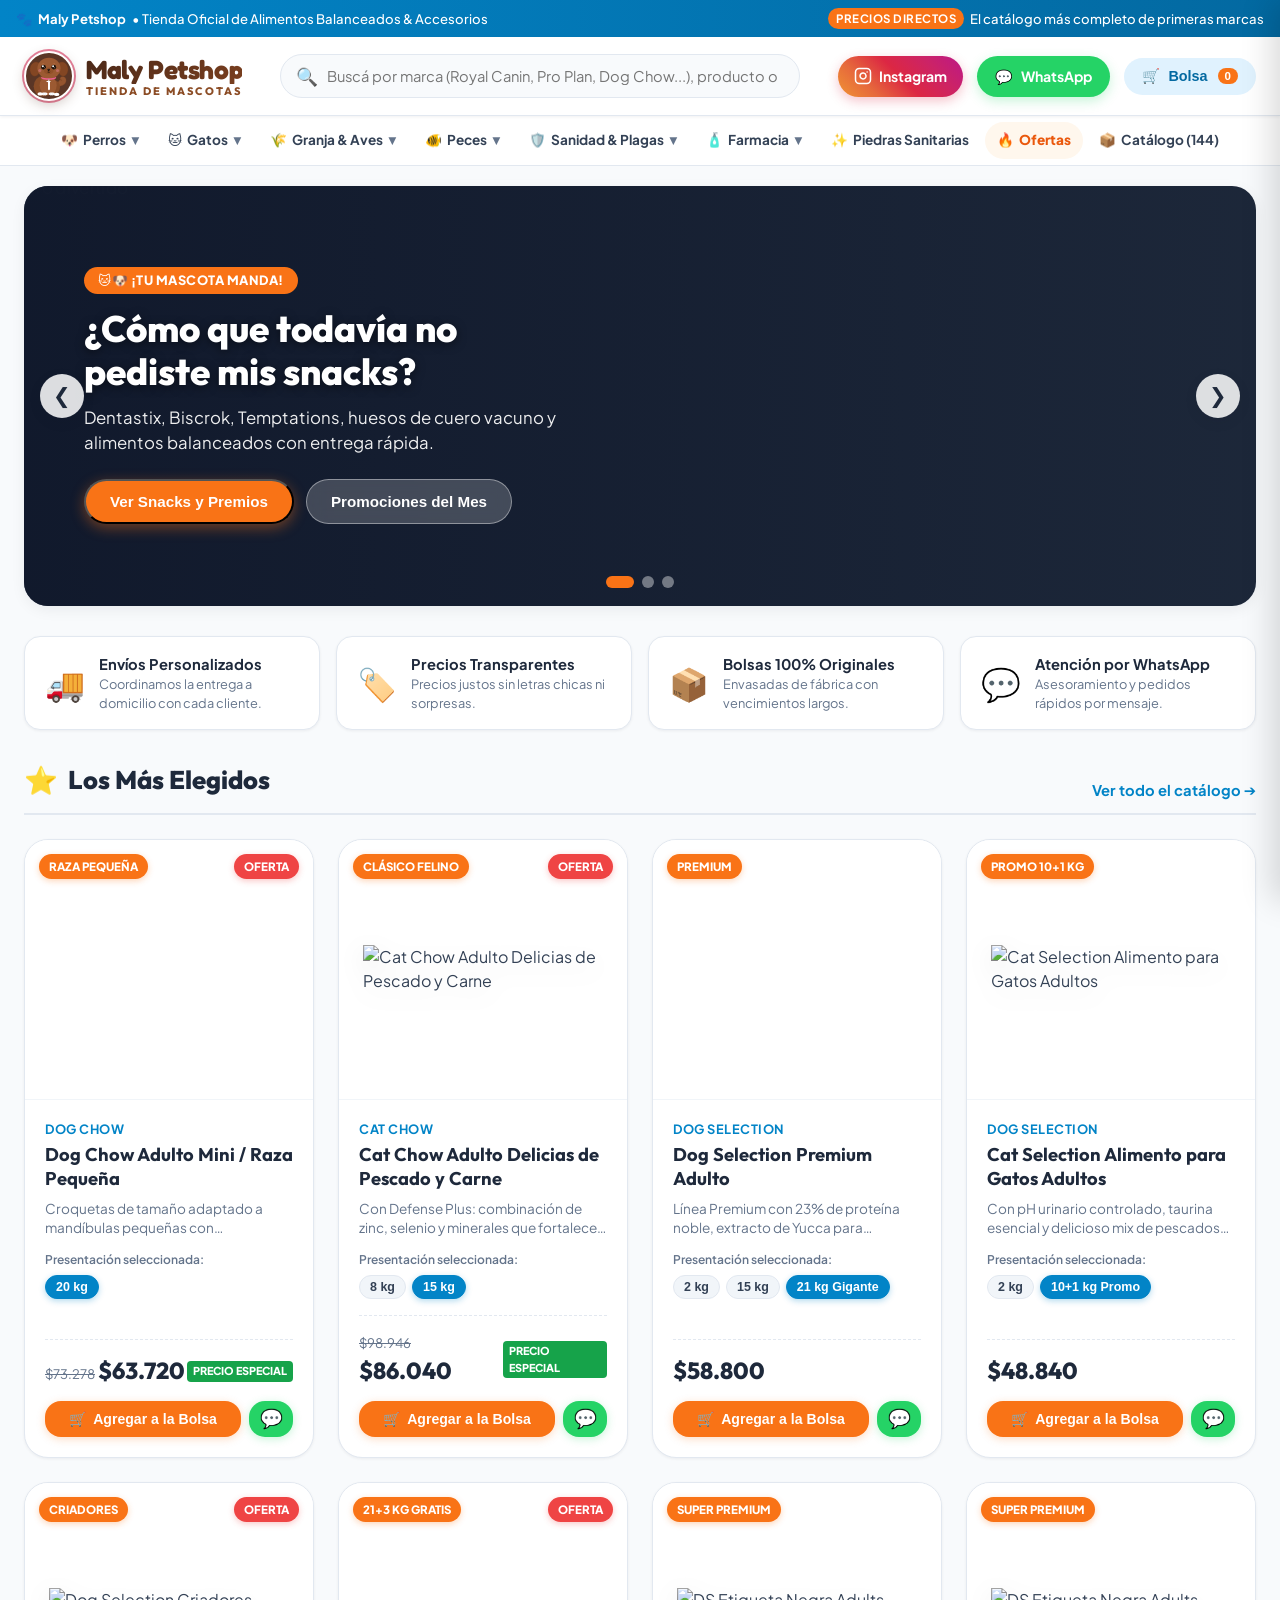
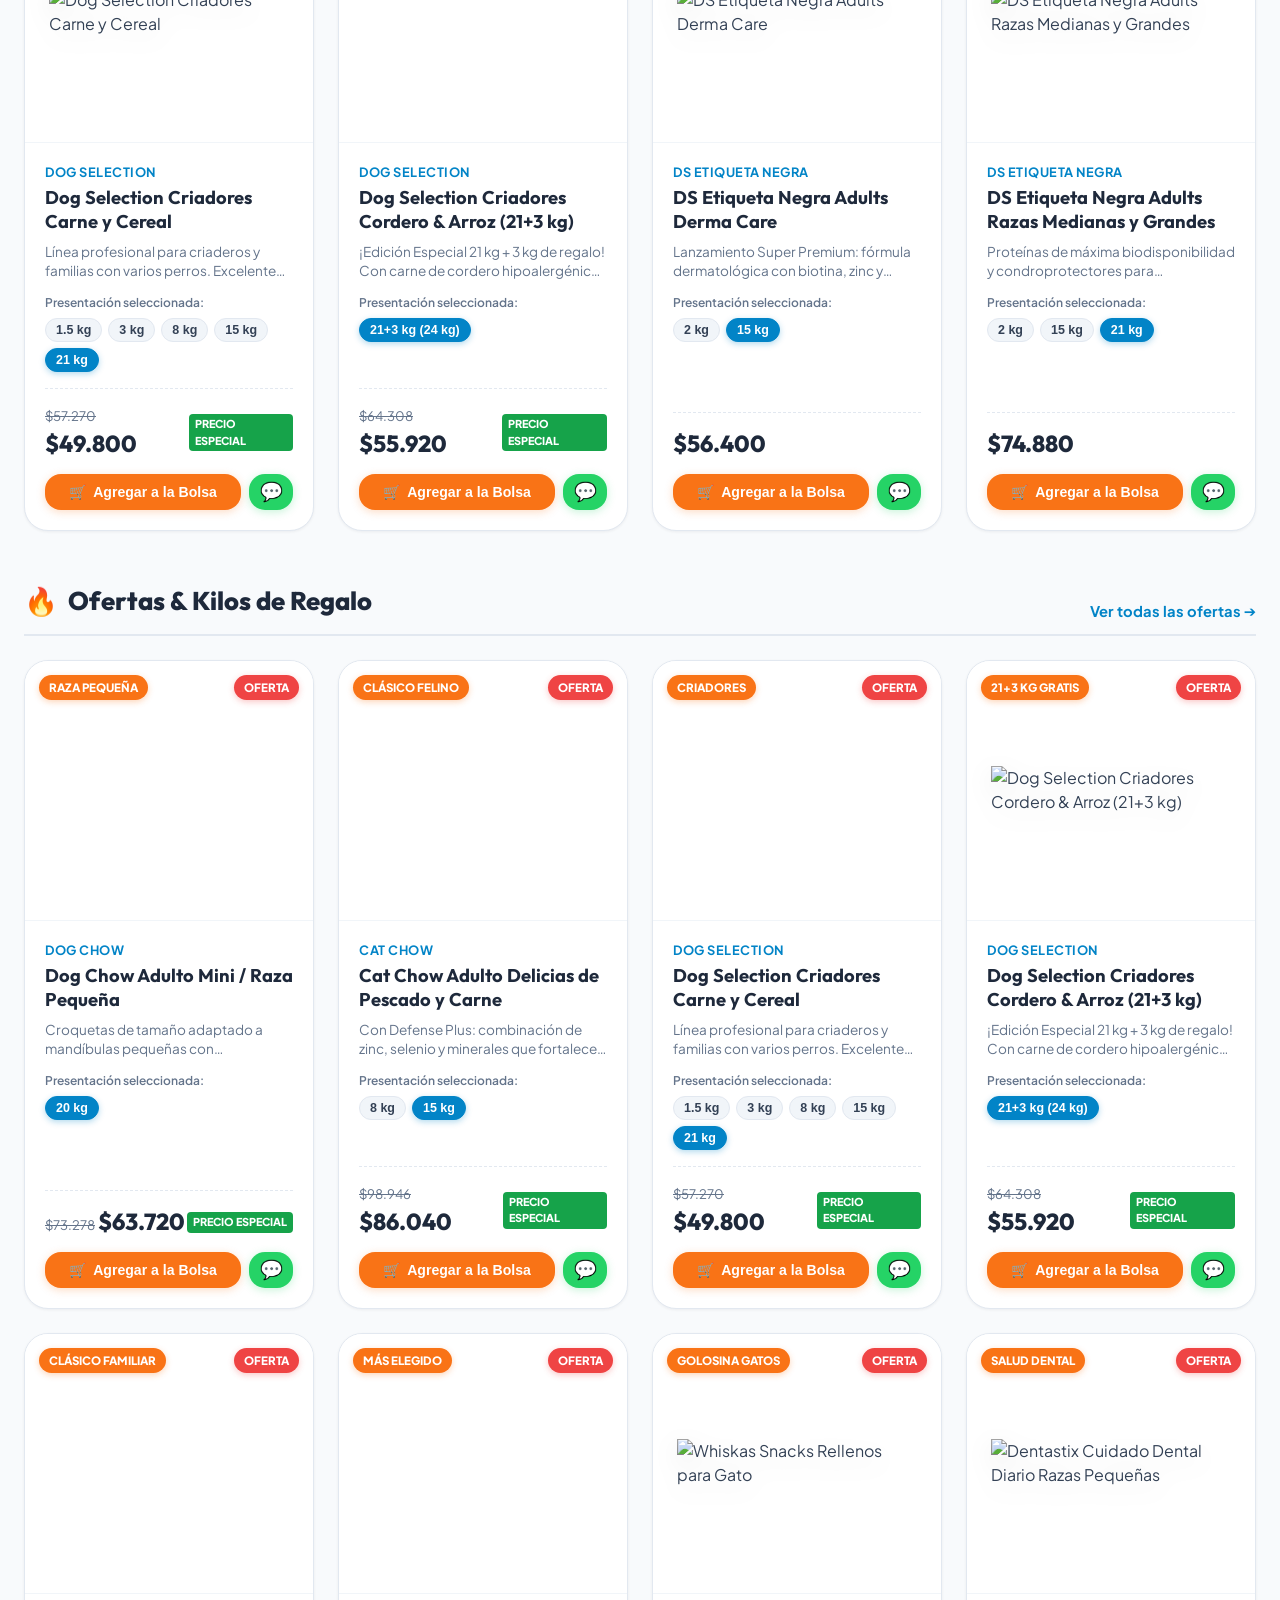
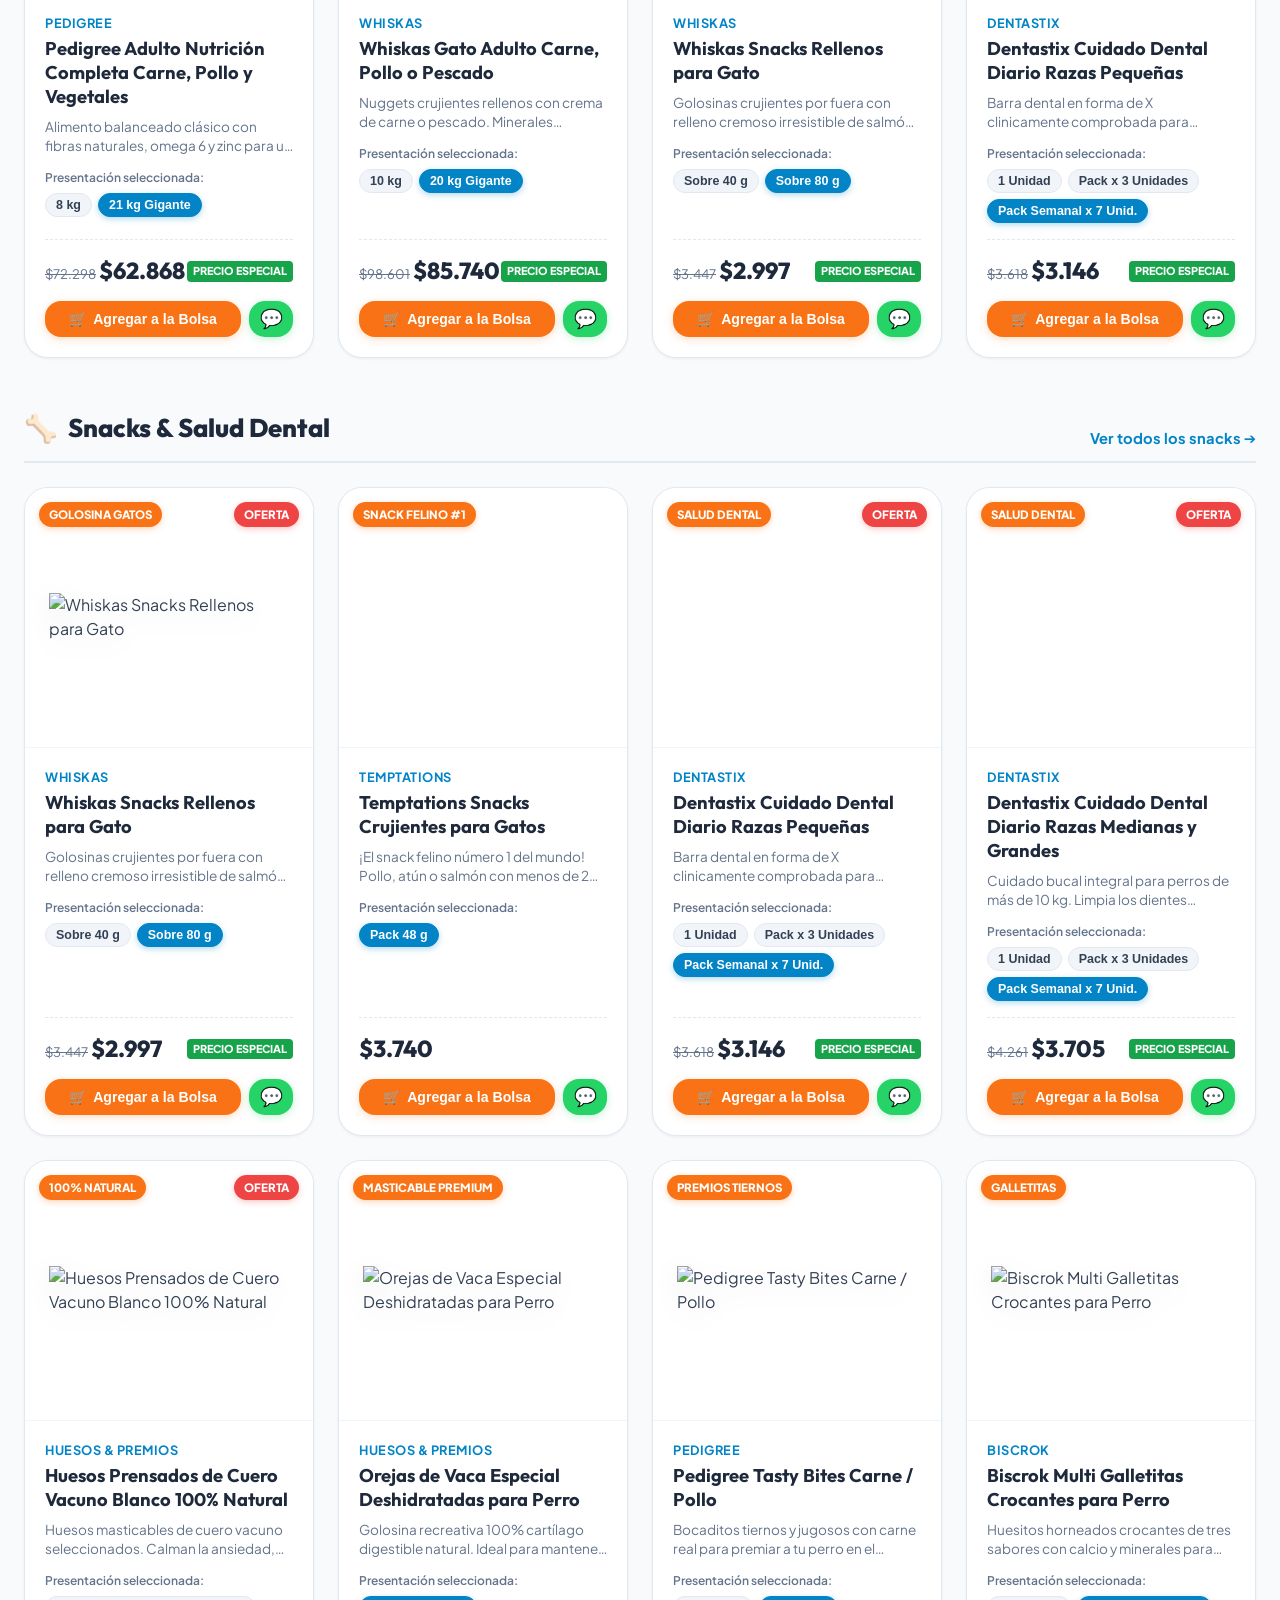
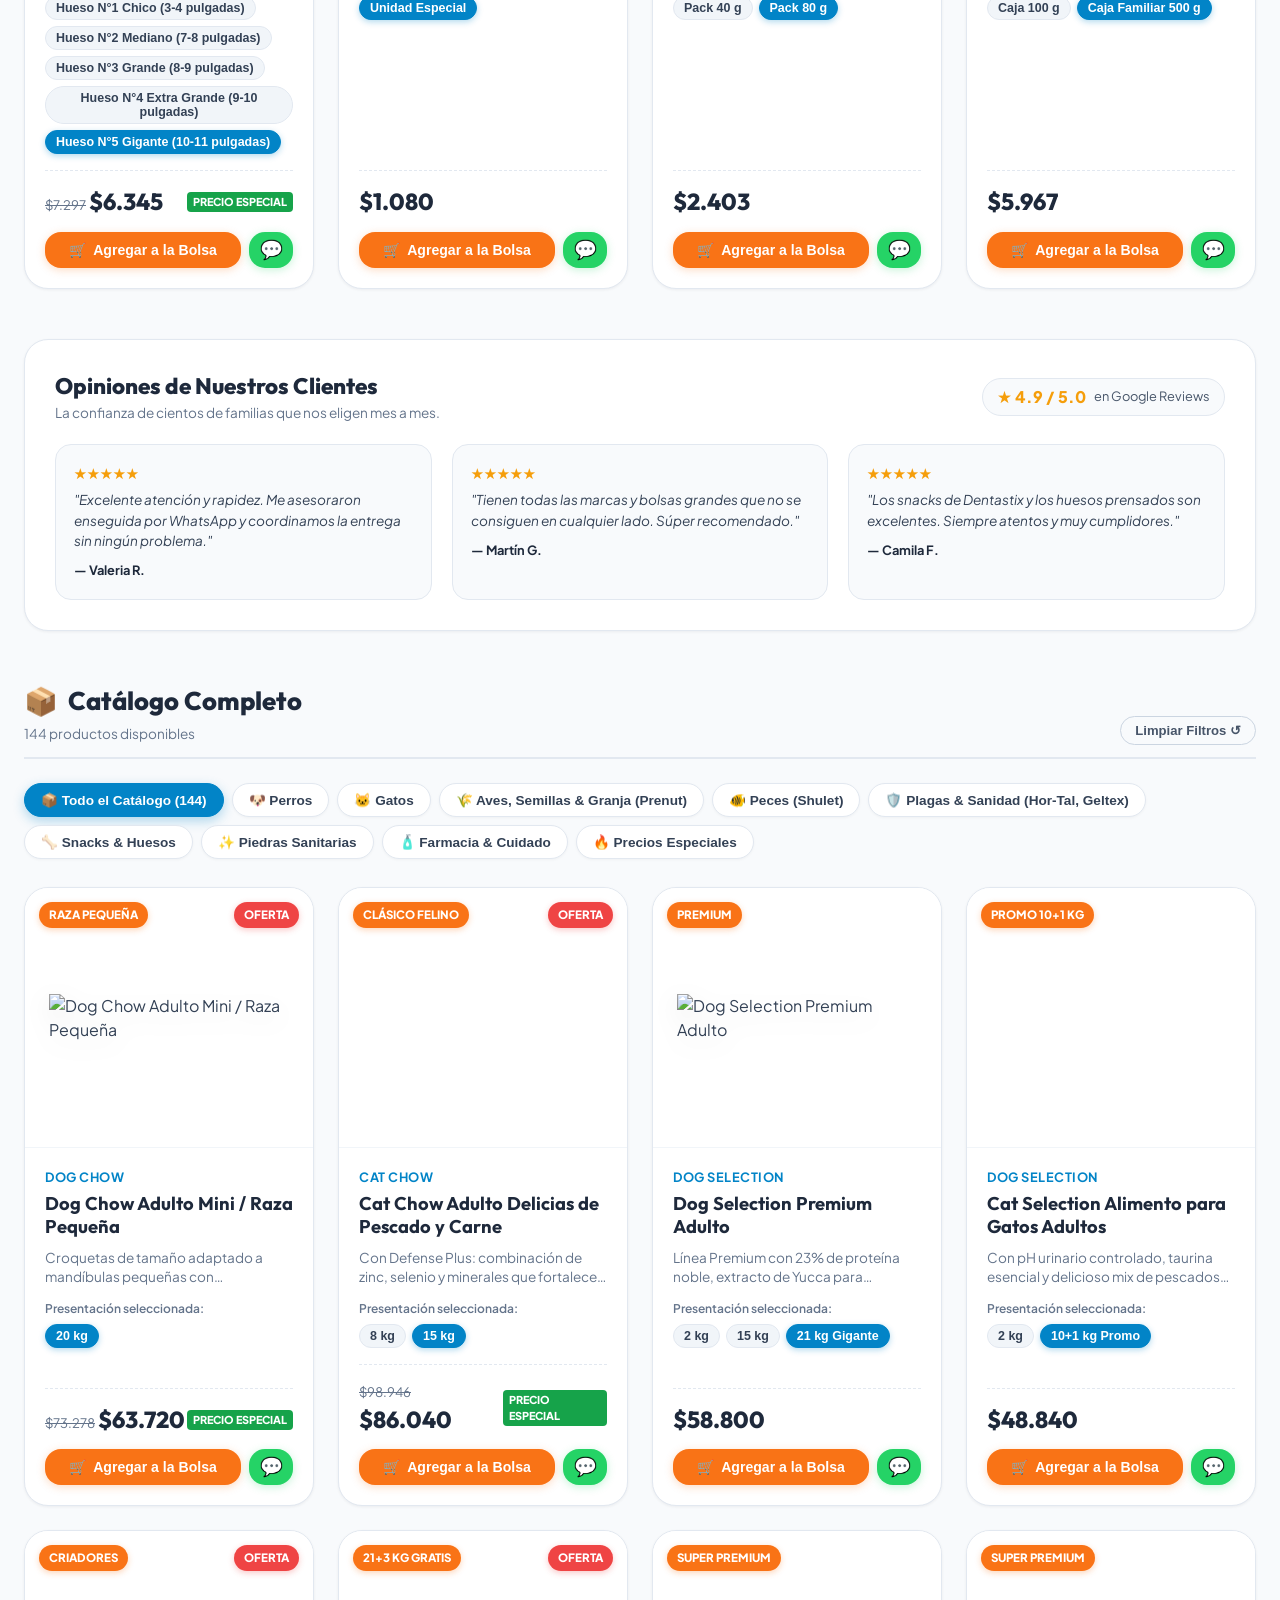
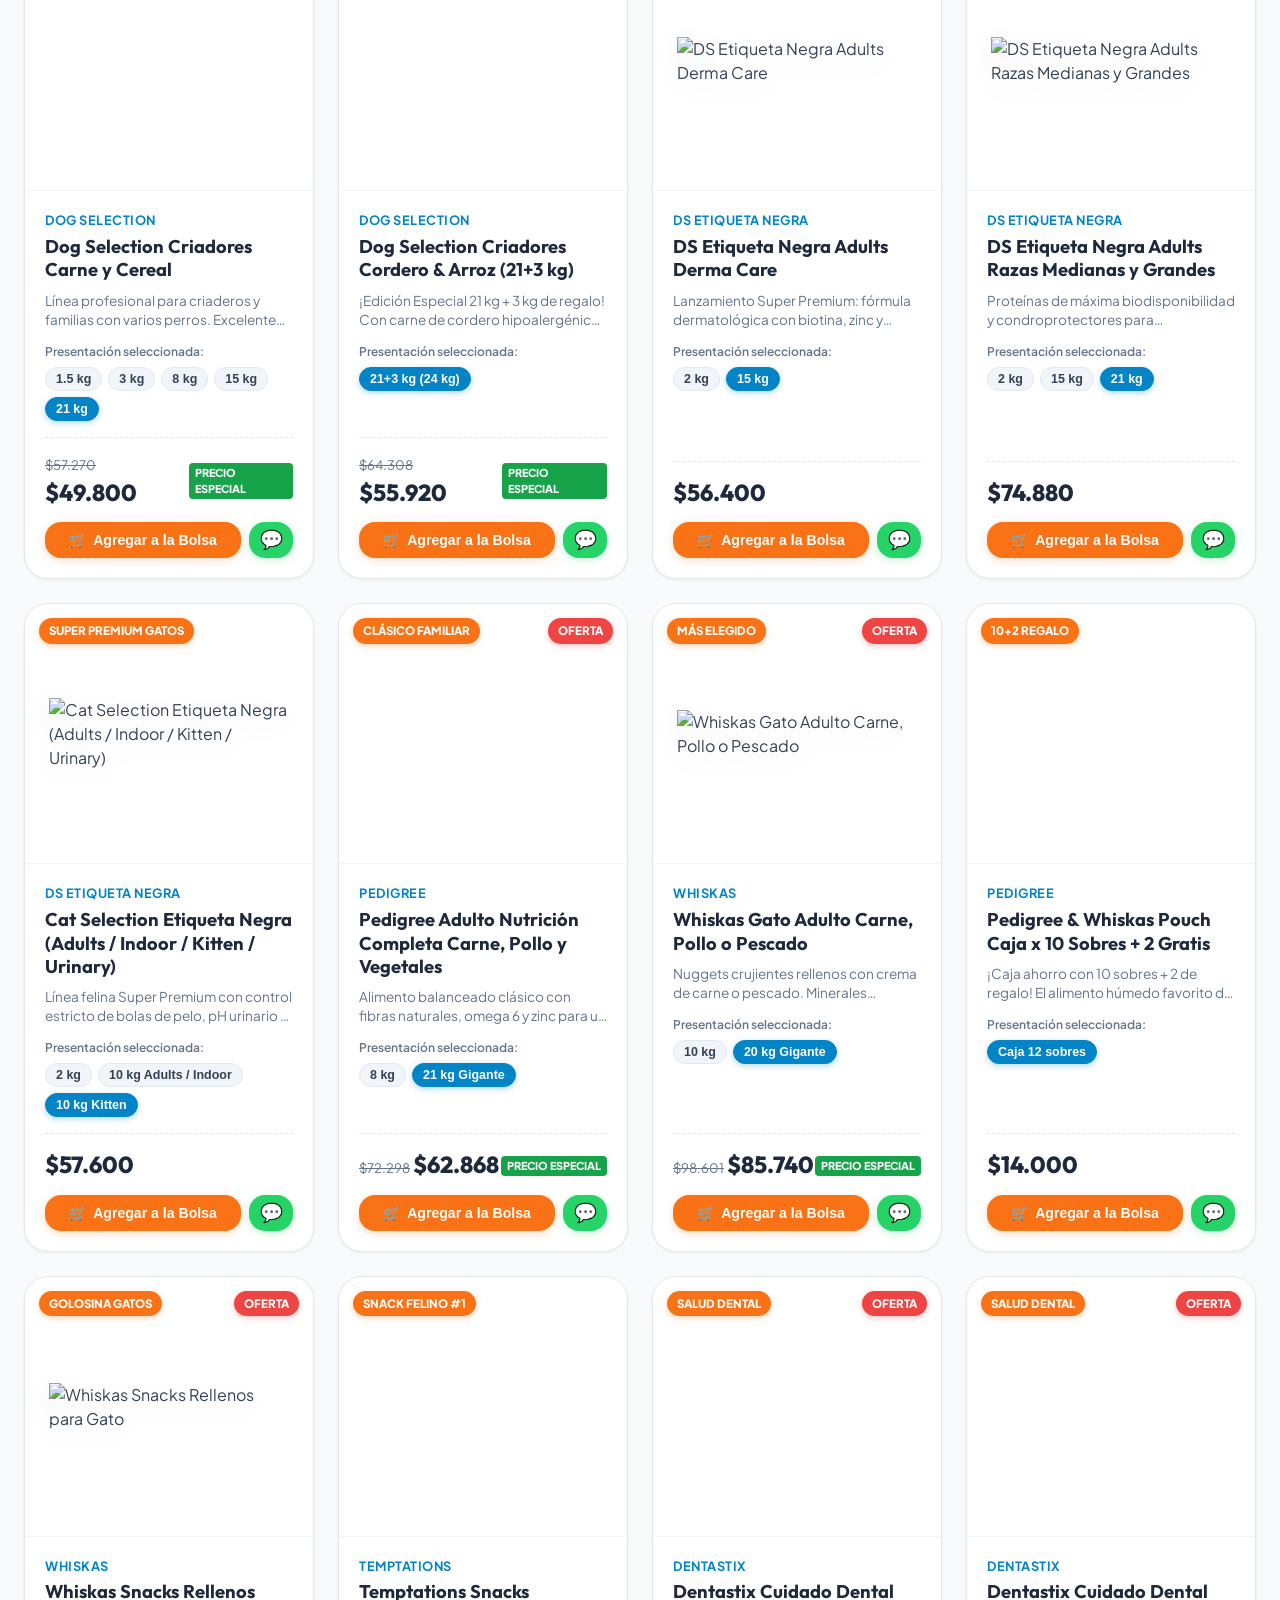
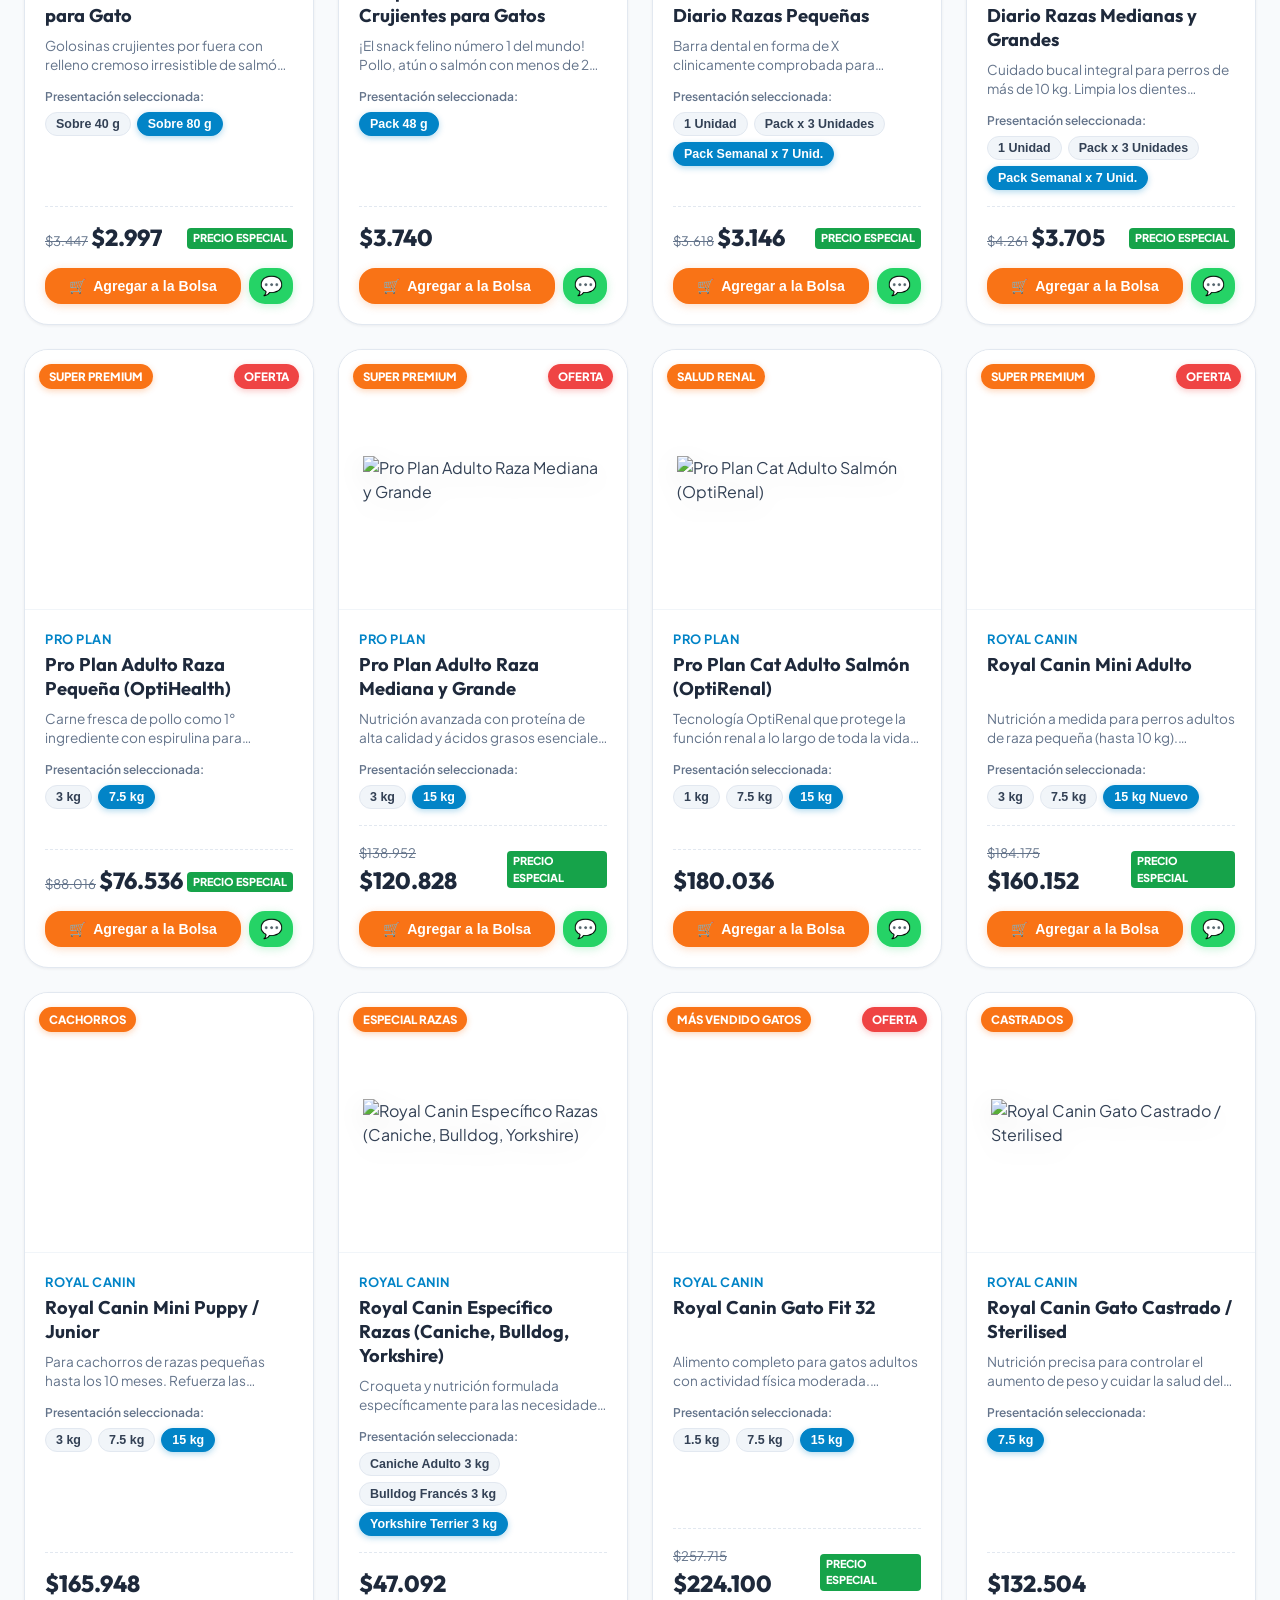
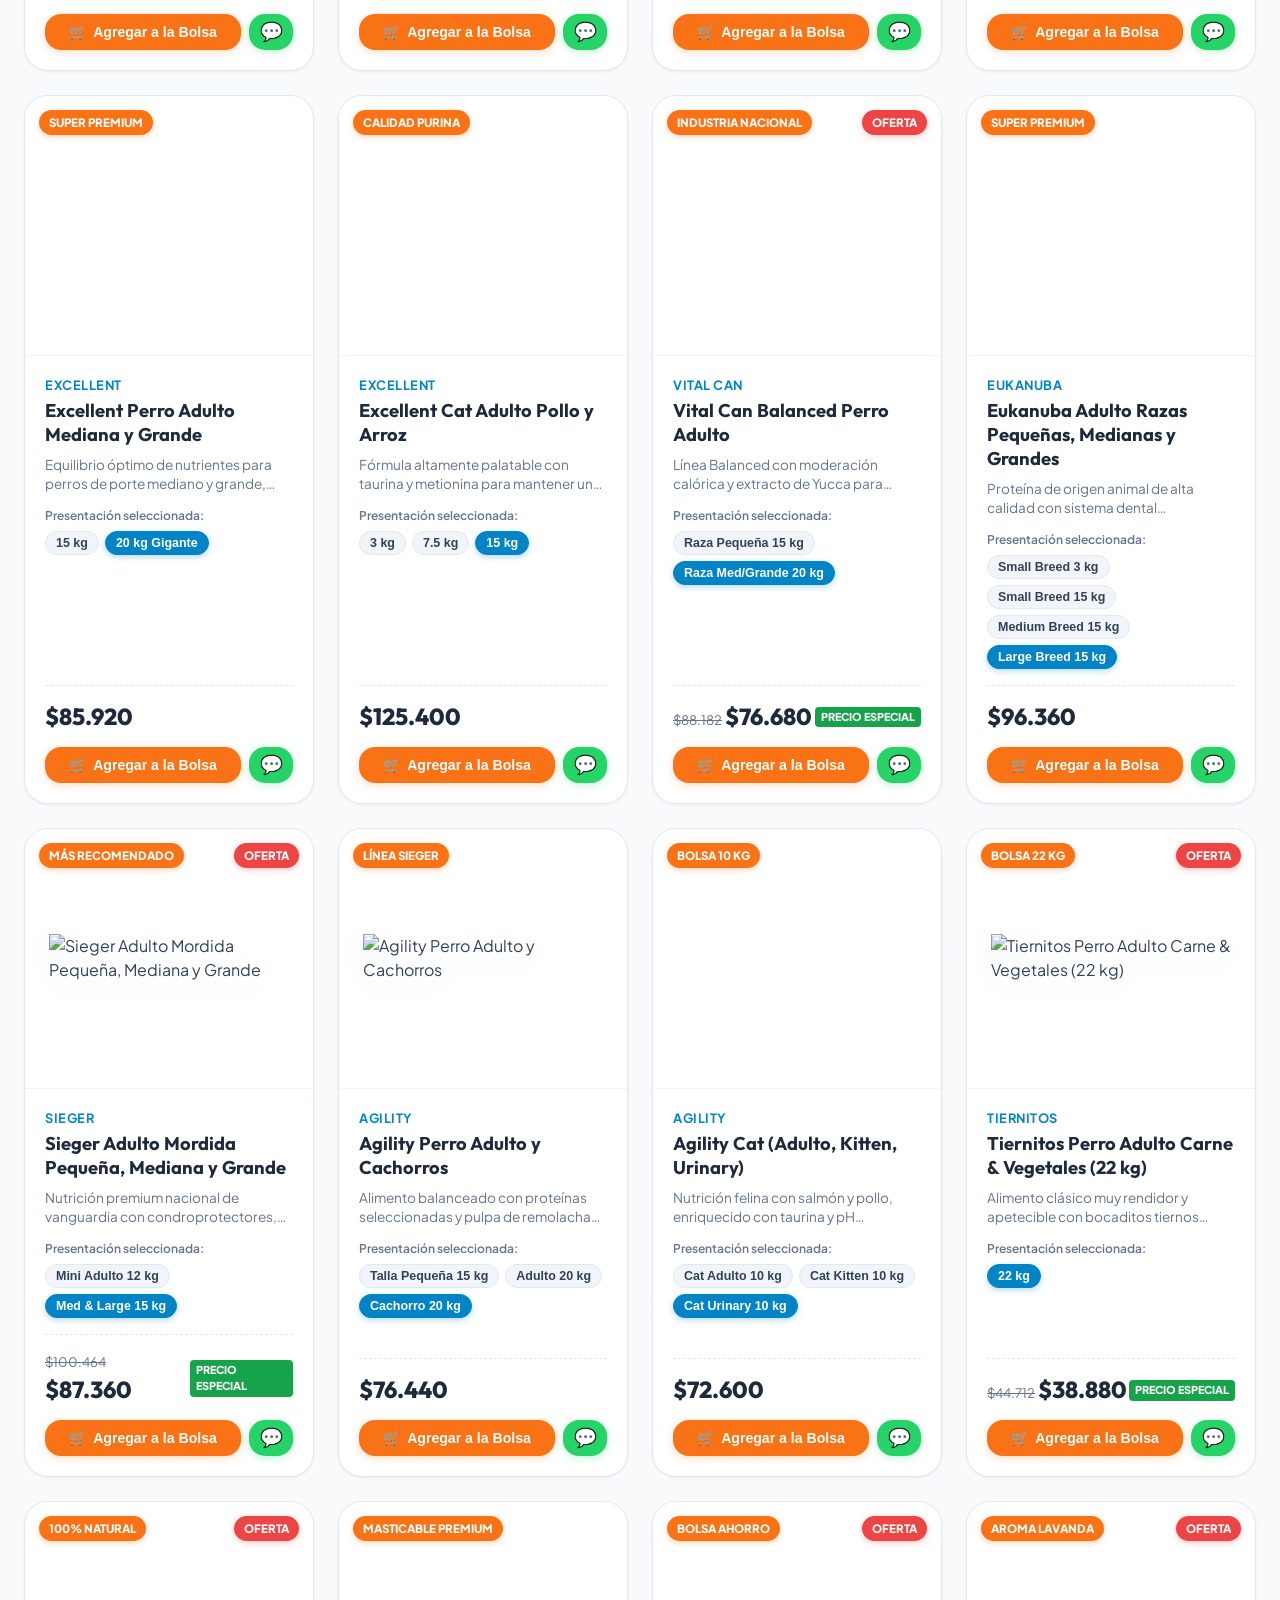
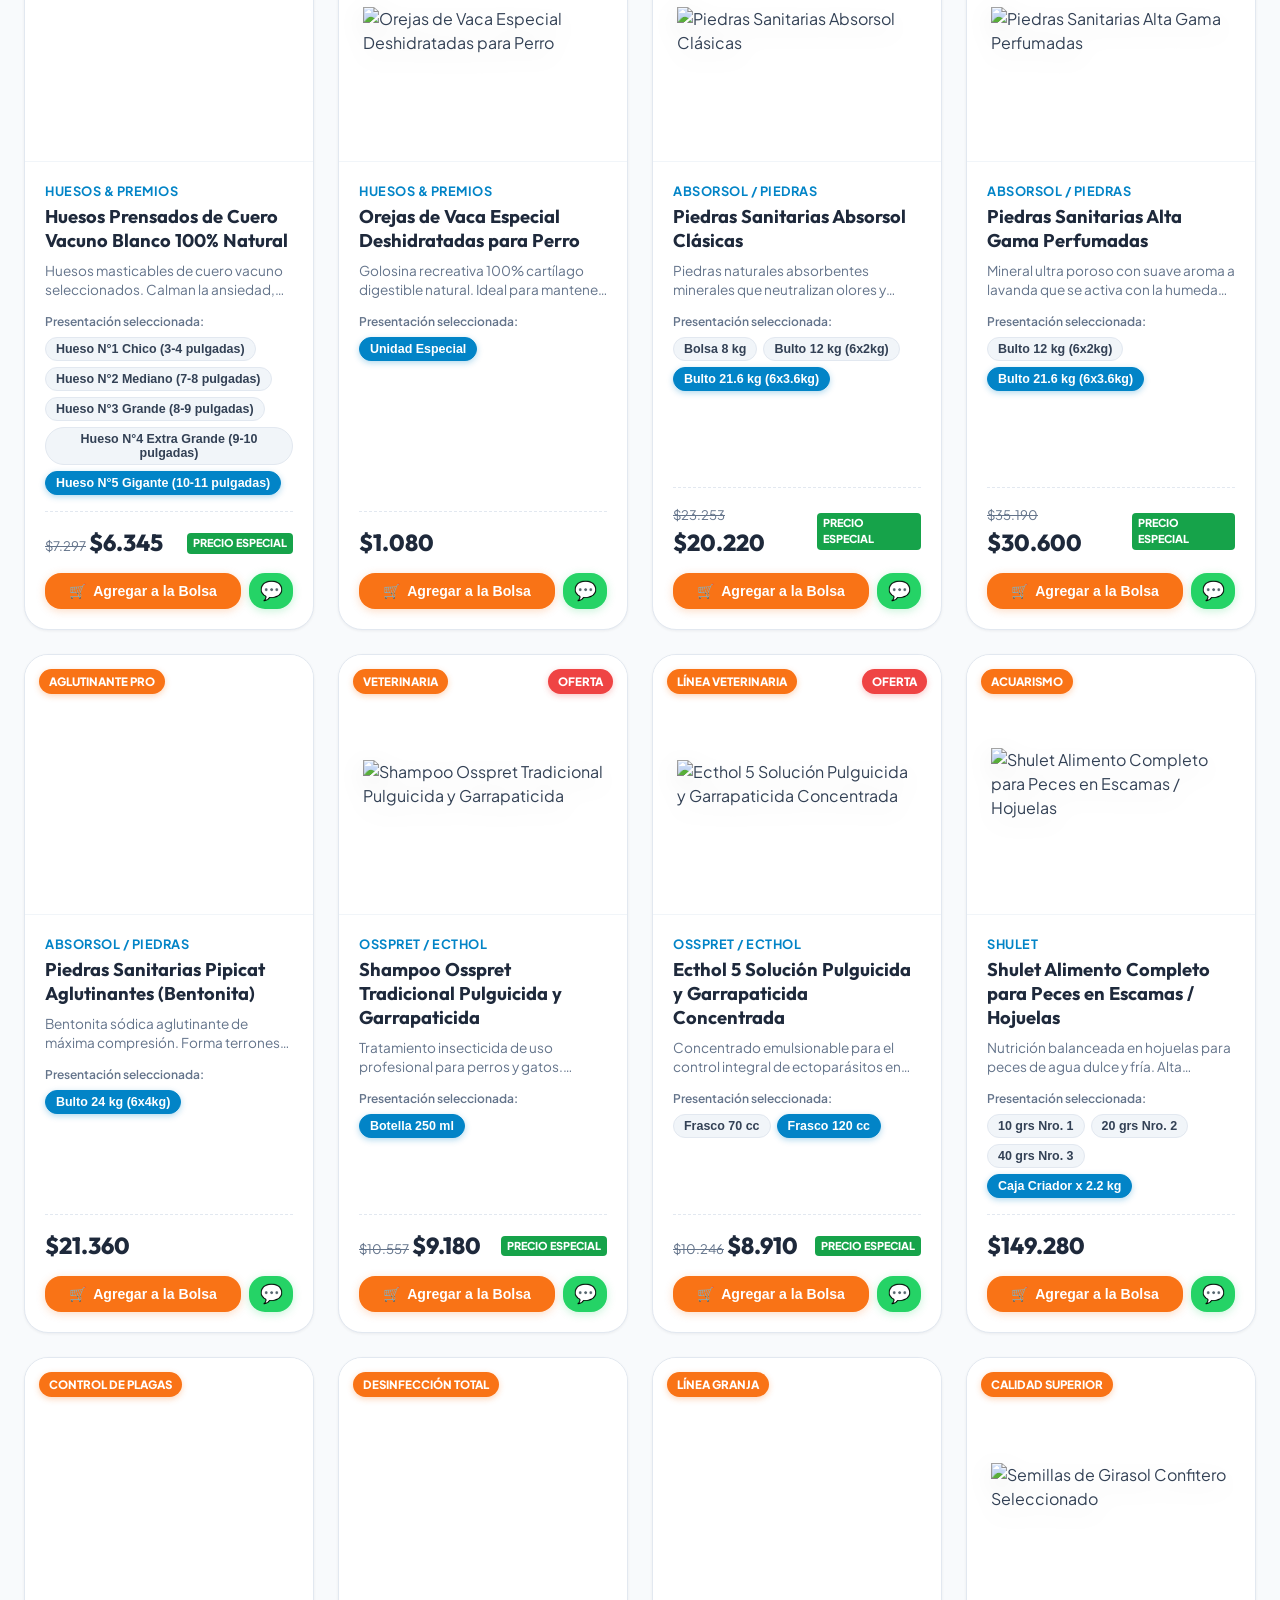
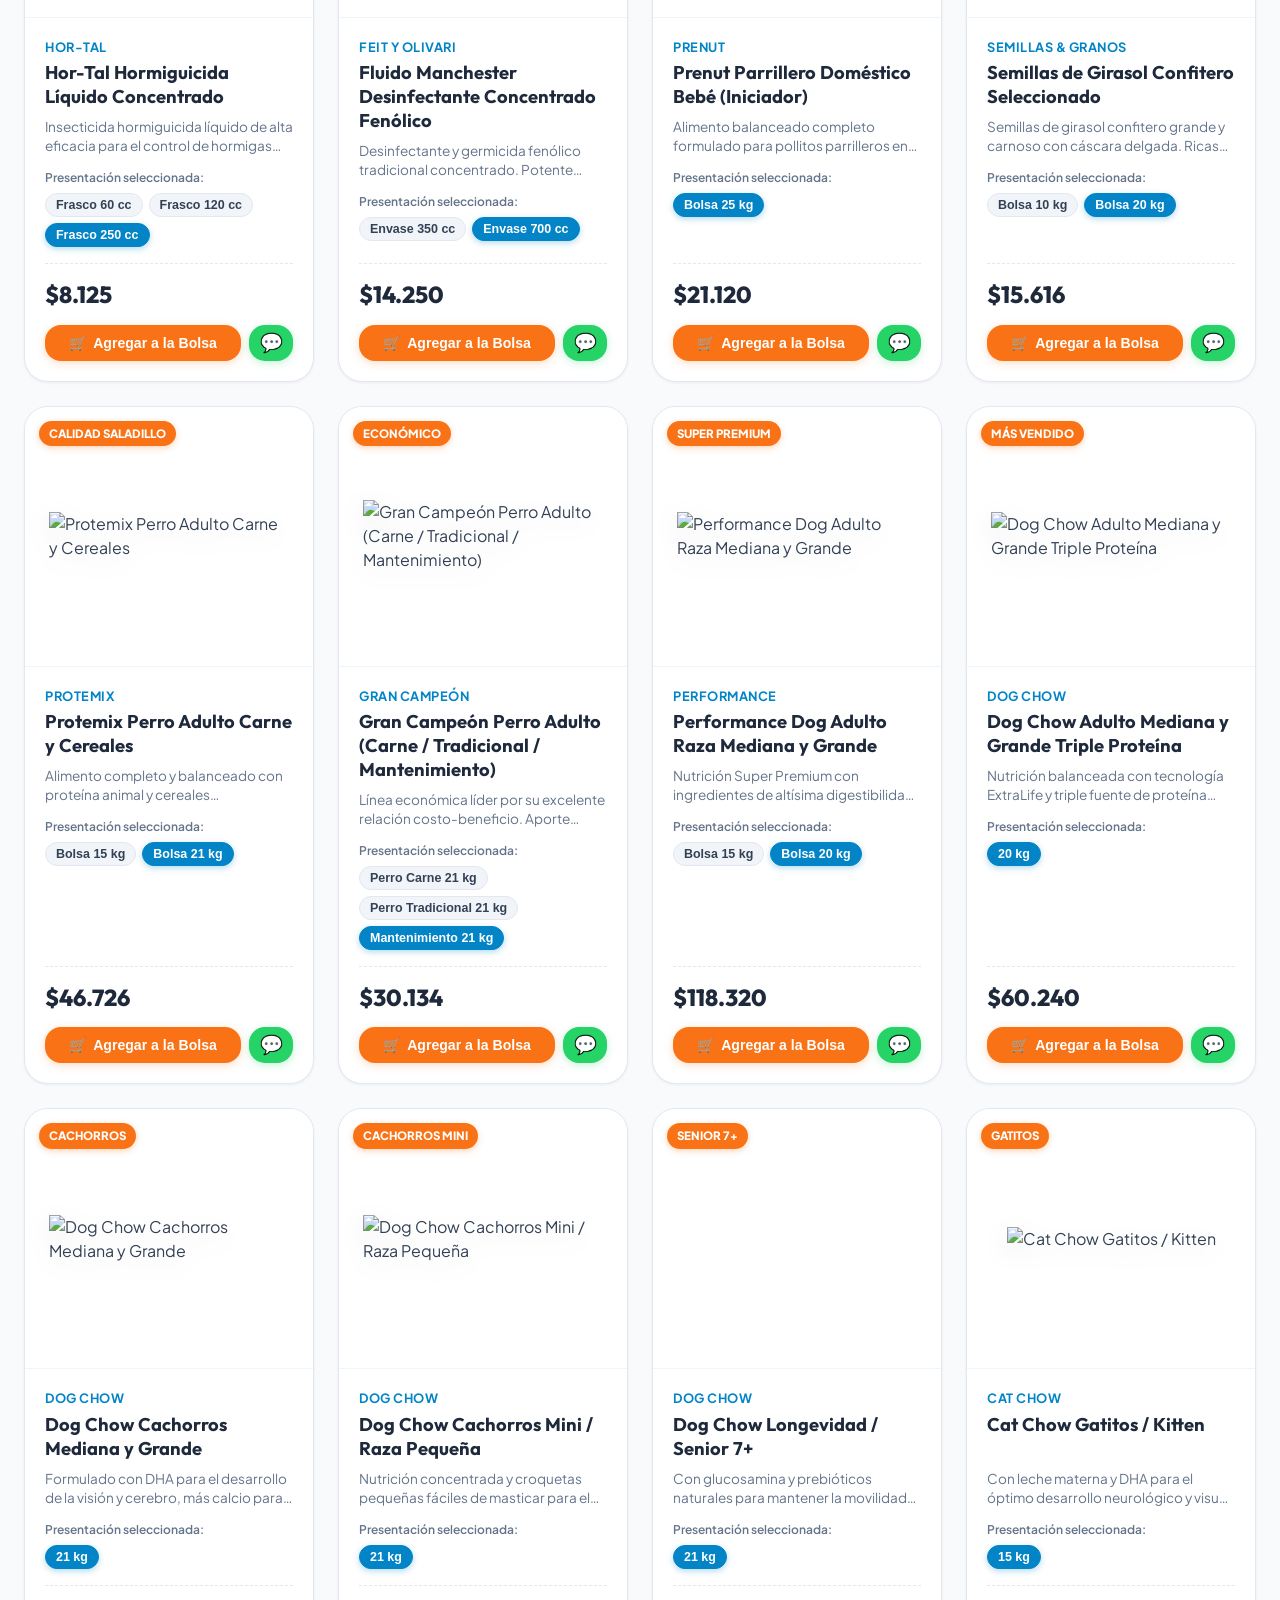
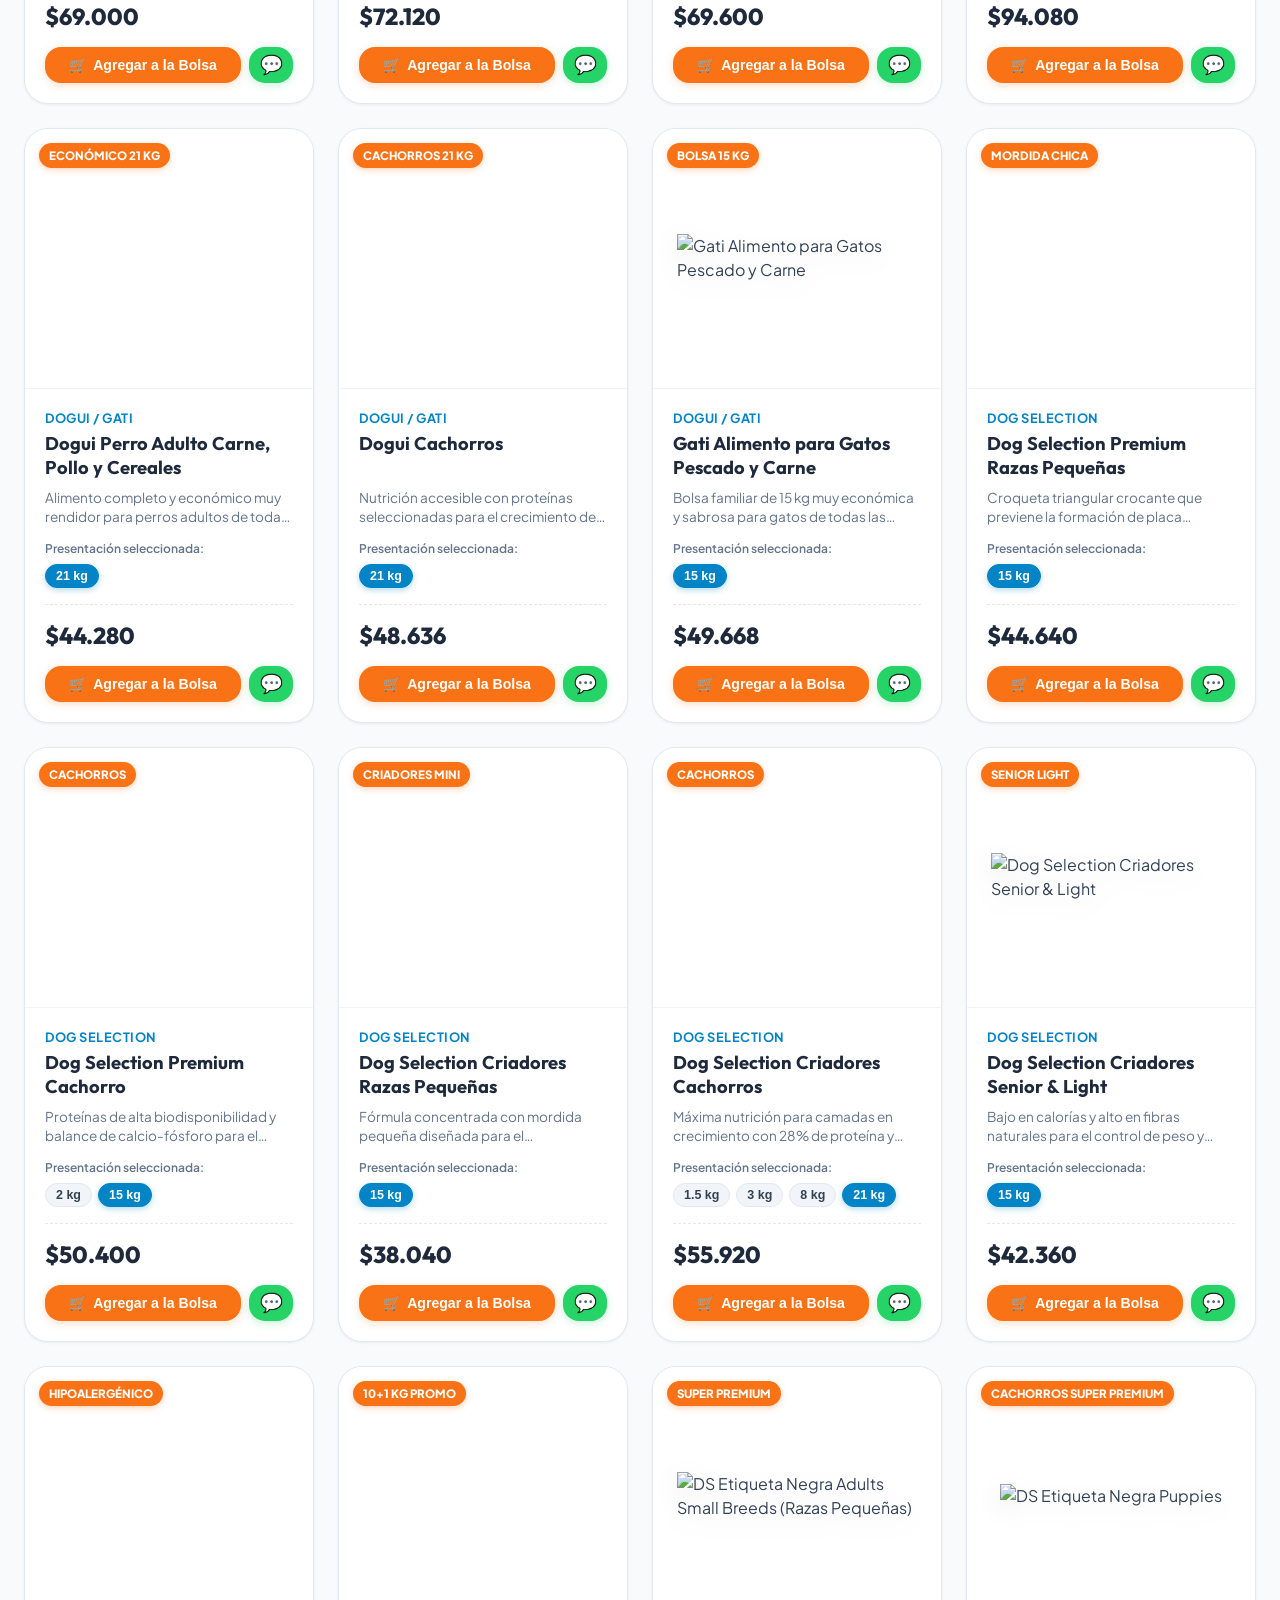
==== commit 45669fd5: "Add files via upload" ====
--- a/index.html
+++ b/index.html
@@ -26,7 +26,7 @@
   <link rel="icon" type="image/svg+xml" href="images/maly_mascot_avatar.svg">
   <link rel="alternate icon" href="images/maly_mascot_avatar.png">
 
-  <link rel="stylesheet" href="css/styles.css?v=7.1_fix">
+  <link rel="stylesheet" href="css/styles.css?v=5.1_noreferrer">
 </head>
 <body>
 
@@ -131,7 +131,7 @@
           <span class="ig-text">Instagram</span>
         </a>
 
-        <a href="https://wa.me/5491100000000" target="_blank" rel="noopener noreferrer" class="btn-wa-header" id="headerWaBtn">
+        <a href="https://wa.me/5491158549783" target="_blank" rel="noopener noreferrer" class="btn-wa-header" id="headerWaBtn">
           <span>💬</span> <span class="wa-text">WhatsApp</span>
         </a>
 
@@ -566,20 +566,9 @@
           <input type="text" id="inputStoreName" placeholder="Escribí el nombre exacto de la tienda">
         </div>
 
-                <div class="form-group" style="background: #f8fafc; border: 1.5px solid #e2e8f0; border-radius: 10px; padding: 14px; margin-bottom: 16px;">
-          <label style="font-weight: 800; color: #1e293b; font-size: 0.92rem; display: flex; align-items: center; gap: 6px;">
-            <span>💬</span> Número de WhatsApp Oficial para Pedidos:
-          </label>
-          <p style="margin: 4px 0 8px 0; font-size: 0.8rem; color: #64748b;">
-            Podés escribirlo como quieras (ej: <code>11 2345 6789</code>, <code>+54 9 11...</code> o <code>15...</code>). El sistema lo convierte automáticamente al formato internacional correcto para que los clientes te manden mensaje a vos.
-          </p>
-          <div style="display: flex; gap: 8px; flex-wrap: wrap;">
-            <input type="text" id="inputWaNumber" placeholder="Ej: 11 2345 6789" style="flex: 1; min-width: 200px; padding: 10px 14px; border: 1.5px solid #cbd5e1; border-radius: 8px; font-size: 0.95rem; font-weight: 700;">
-            <button type="button" id="btnTestWa" onclick="testWhatsAppNumber()" style="background: #25d366; color: white; border: none; padding: 10px 16px; border-radius: 8px; font-weight: 700; cursor: pointer; display: inline-flex; align-items: center; gap: 6px; font-size: 0.85rem; box-shadow: 0 2px 6px rgba(37, 211, 102, 0.3);">
-              <span>📲</span> Probar WhatsApp Ahora
-            </button>
-          </div>
-          <div id="waPreviewText" style="margin-top: 8px; font-size: 0.82rem; font-weight: 700; color: #15803d;"></div>
+        <div class="form-group">
+          <label>Número de WhatsApp para Pedidos (con código de país, ej: 54911...):</label>
+          <input type="text" id="inputWaNumber" value="5491158549783">
         </div>
 
         <div class="form-group">
@@ -1045,10 +1034,8 @@
   </div>
 
   <!-- SCRIPTS CON VERSIÓN ANTI-CACHE -->
-  <script src="https://cdn.jsdelivr.net/npm/@supabase/supabase-js@2"></script>
-  <script src="js/config.js?v=7.1_fix"></script>
-  <script src="js/catalog-data.js?v=7.1_fix"></script>
-  <script src="js/api.js?v=7.1_fix"></script>
-  <script src="js/app.js?v=7.1_fix"></script>
+  <script src="js/catalog-data.js?v=5.1_noreferrer"></script>
+  <script src="js/api.js?v=5.1_noreferrer"></script>
+  <script src="js/app.js?v=5.1_noreferrer"></script>
 </body>
 </html>
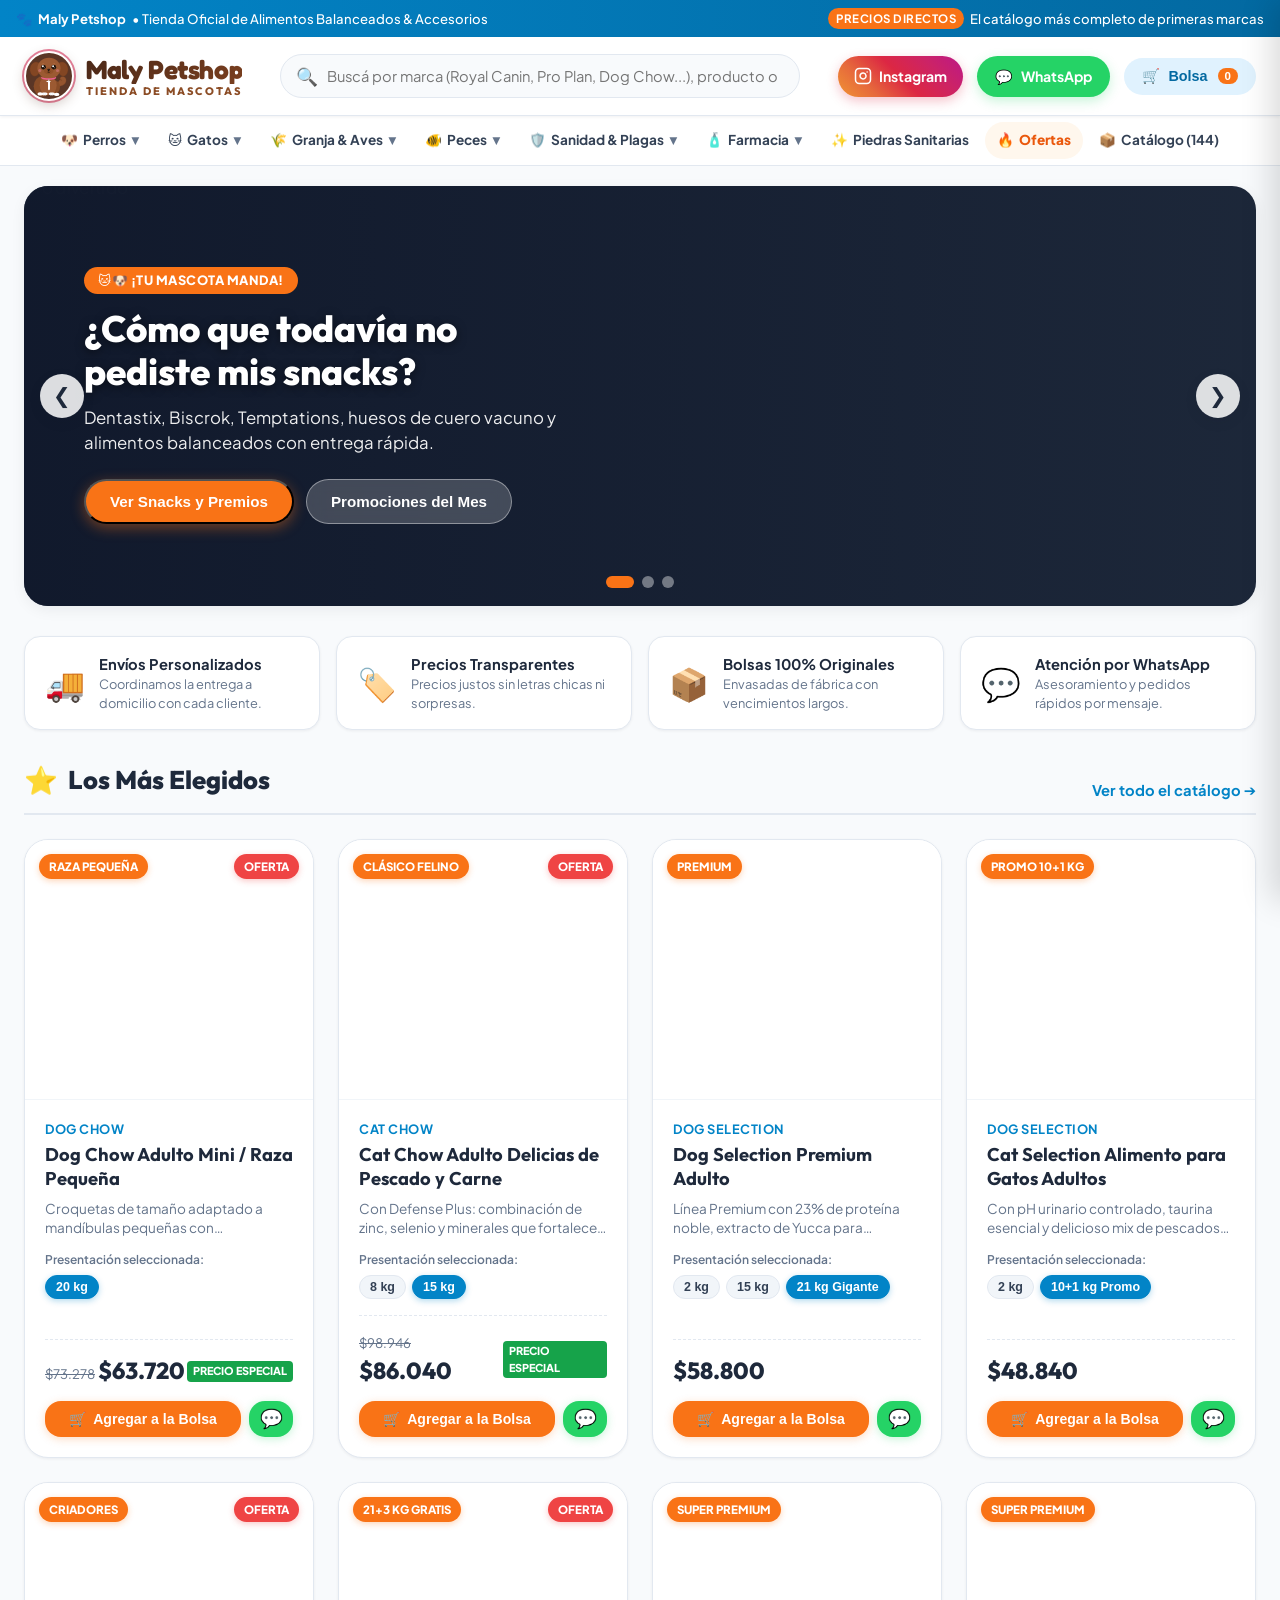
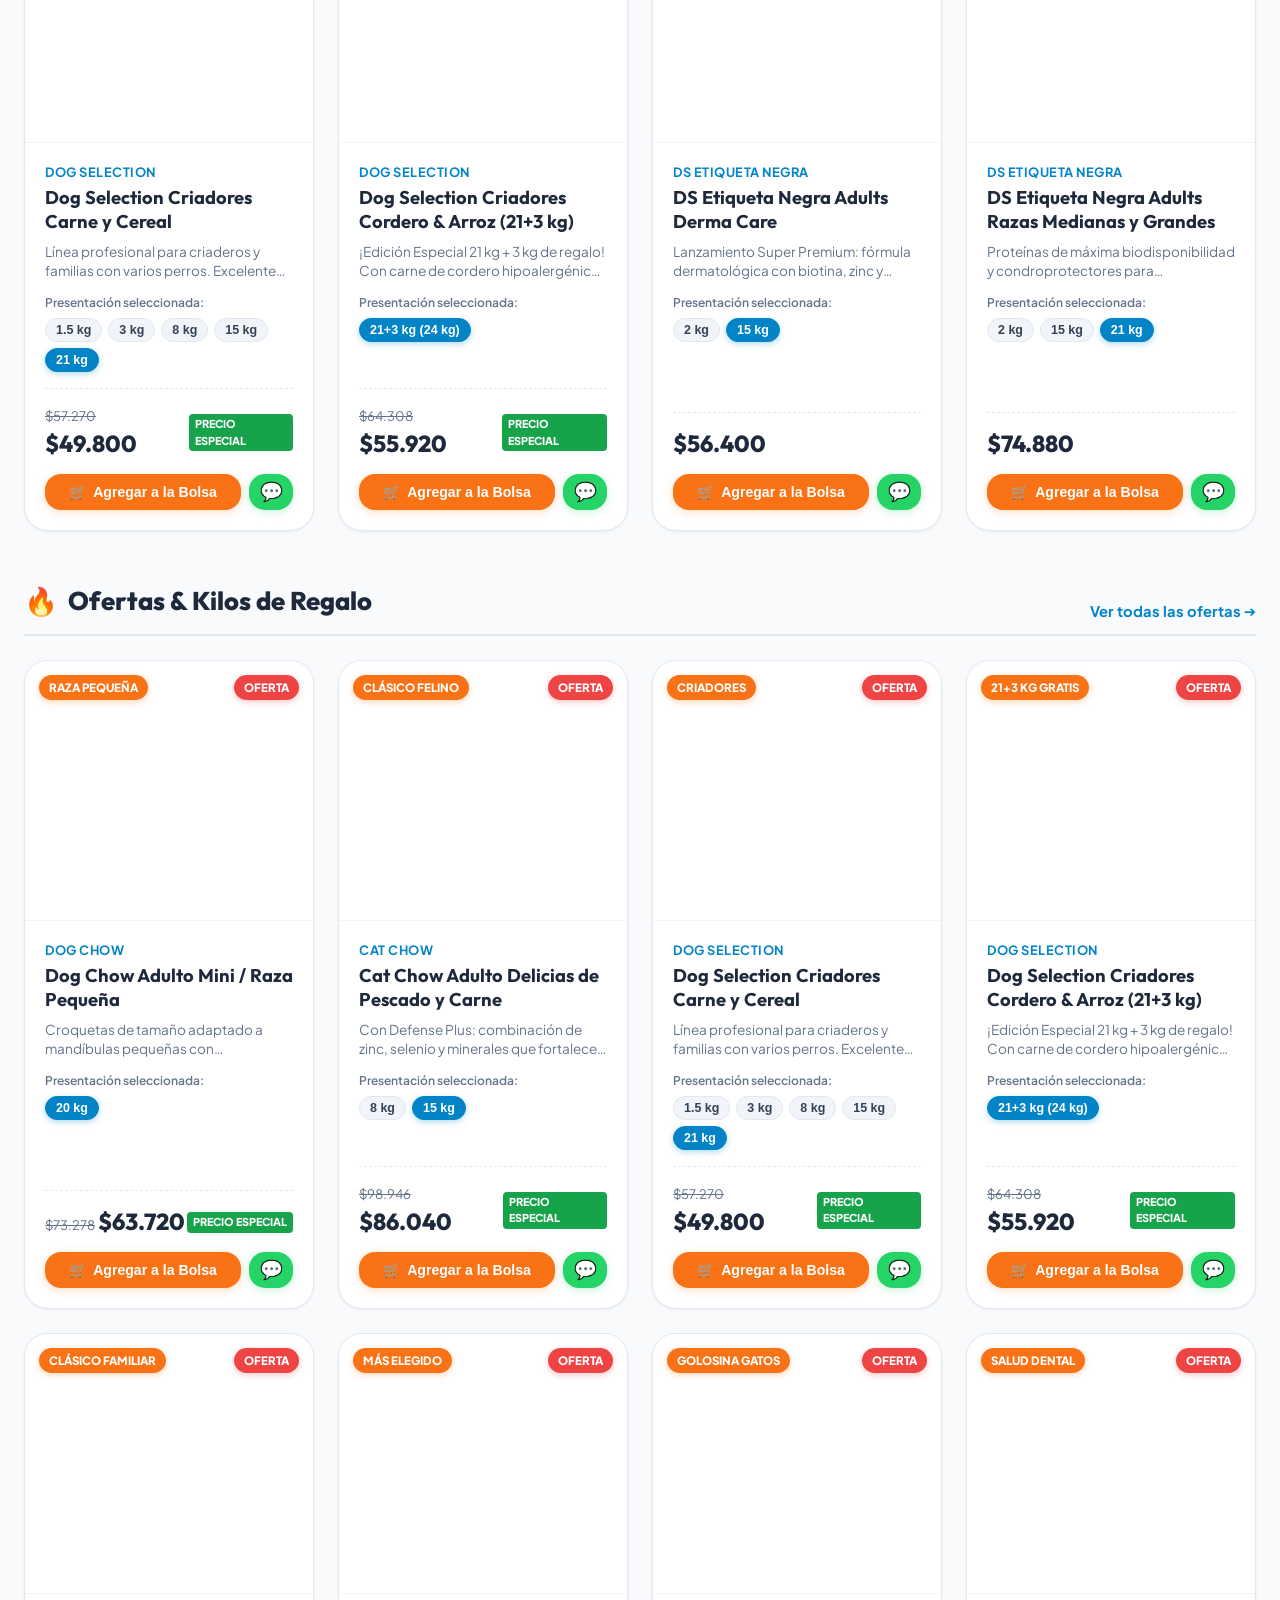
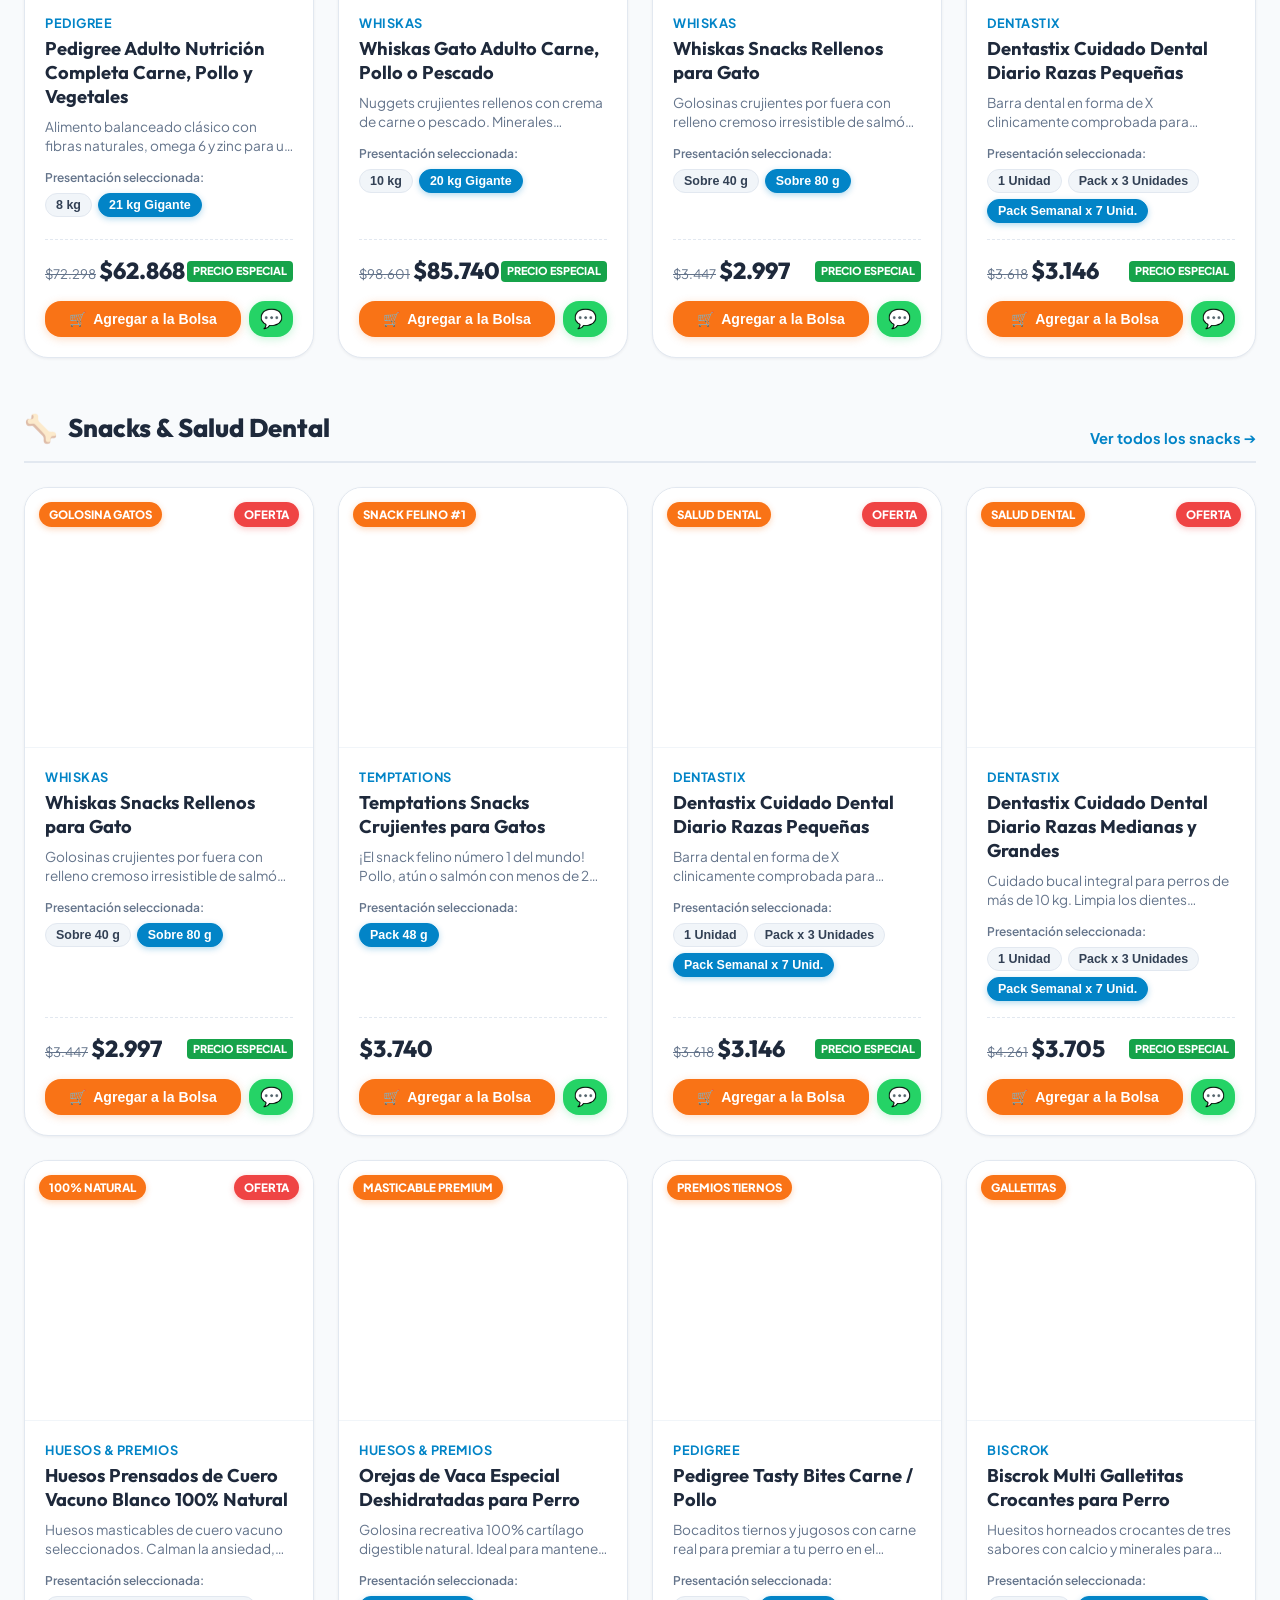
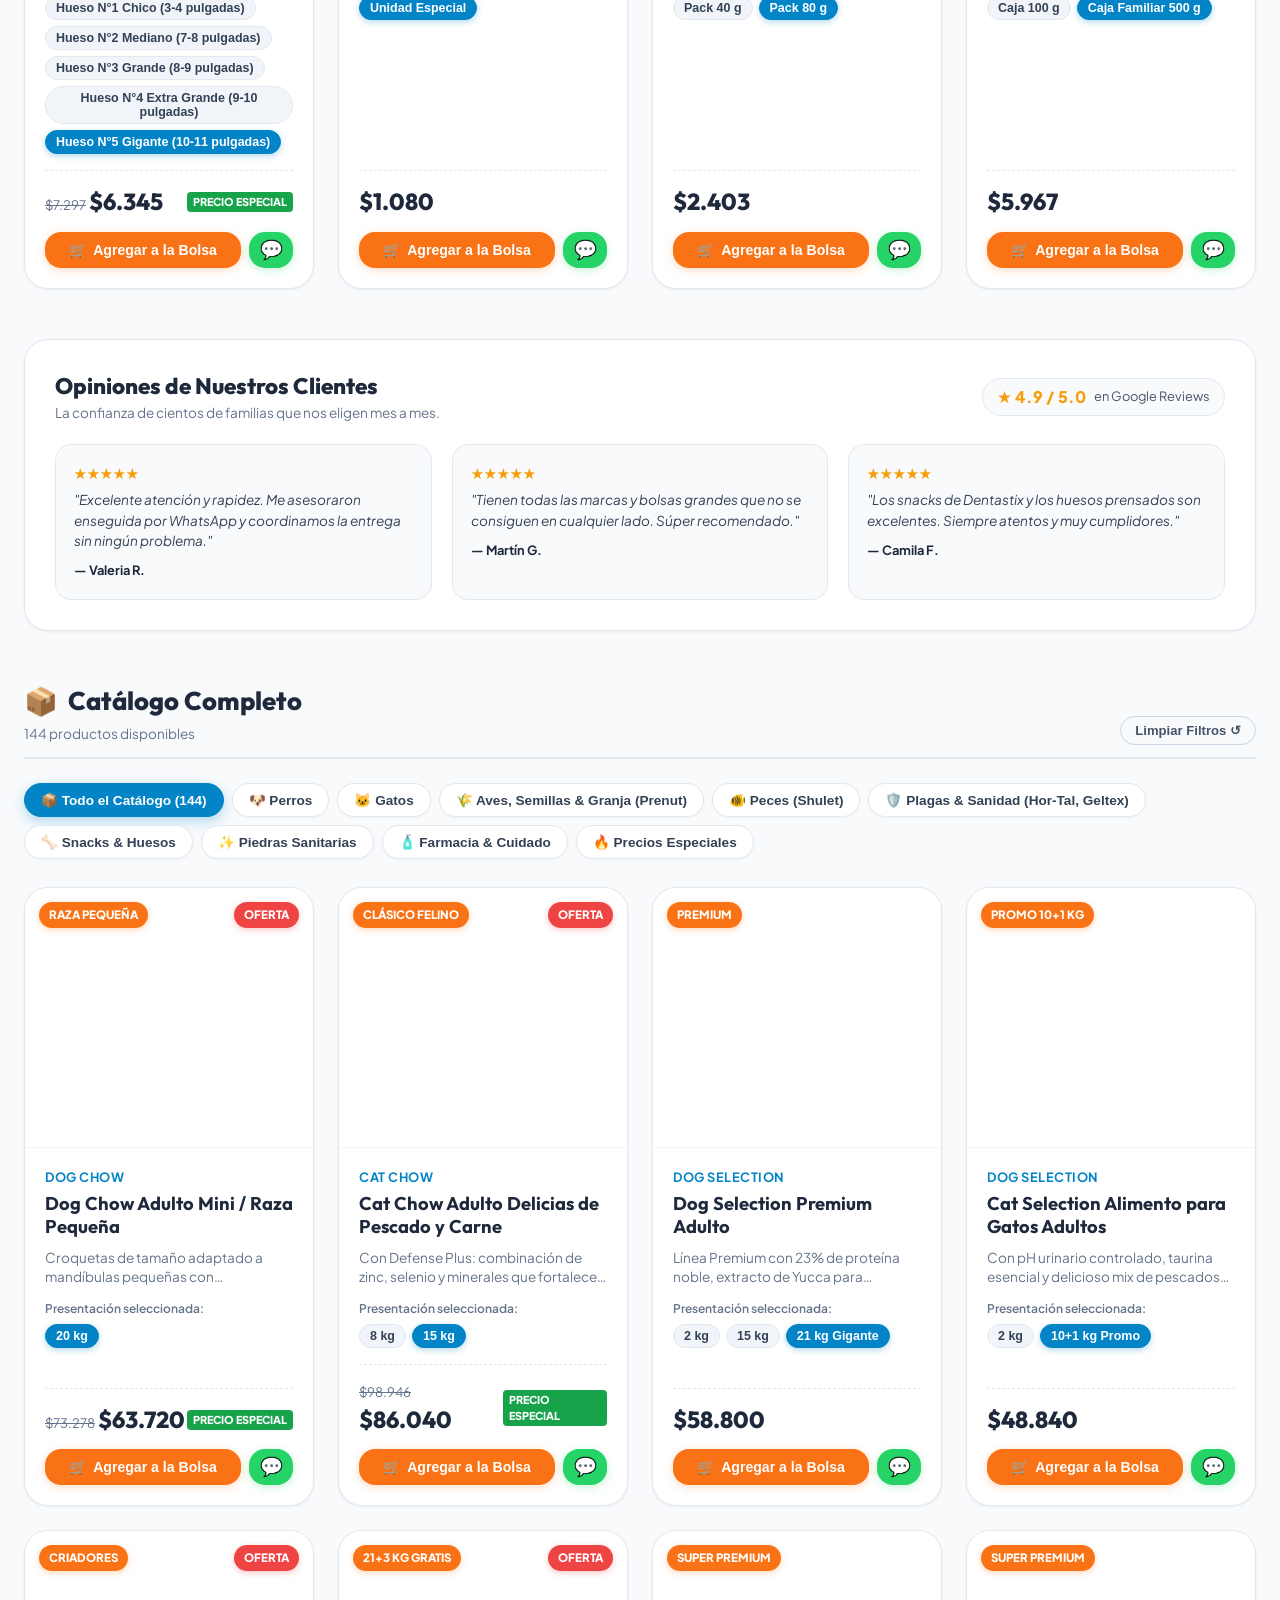
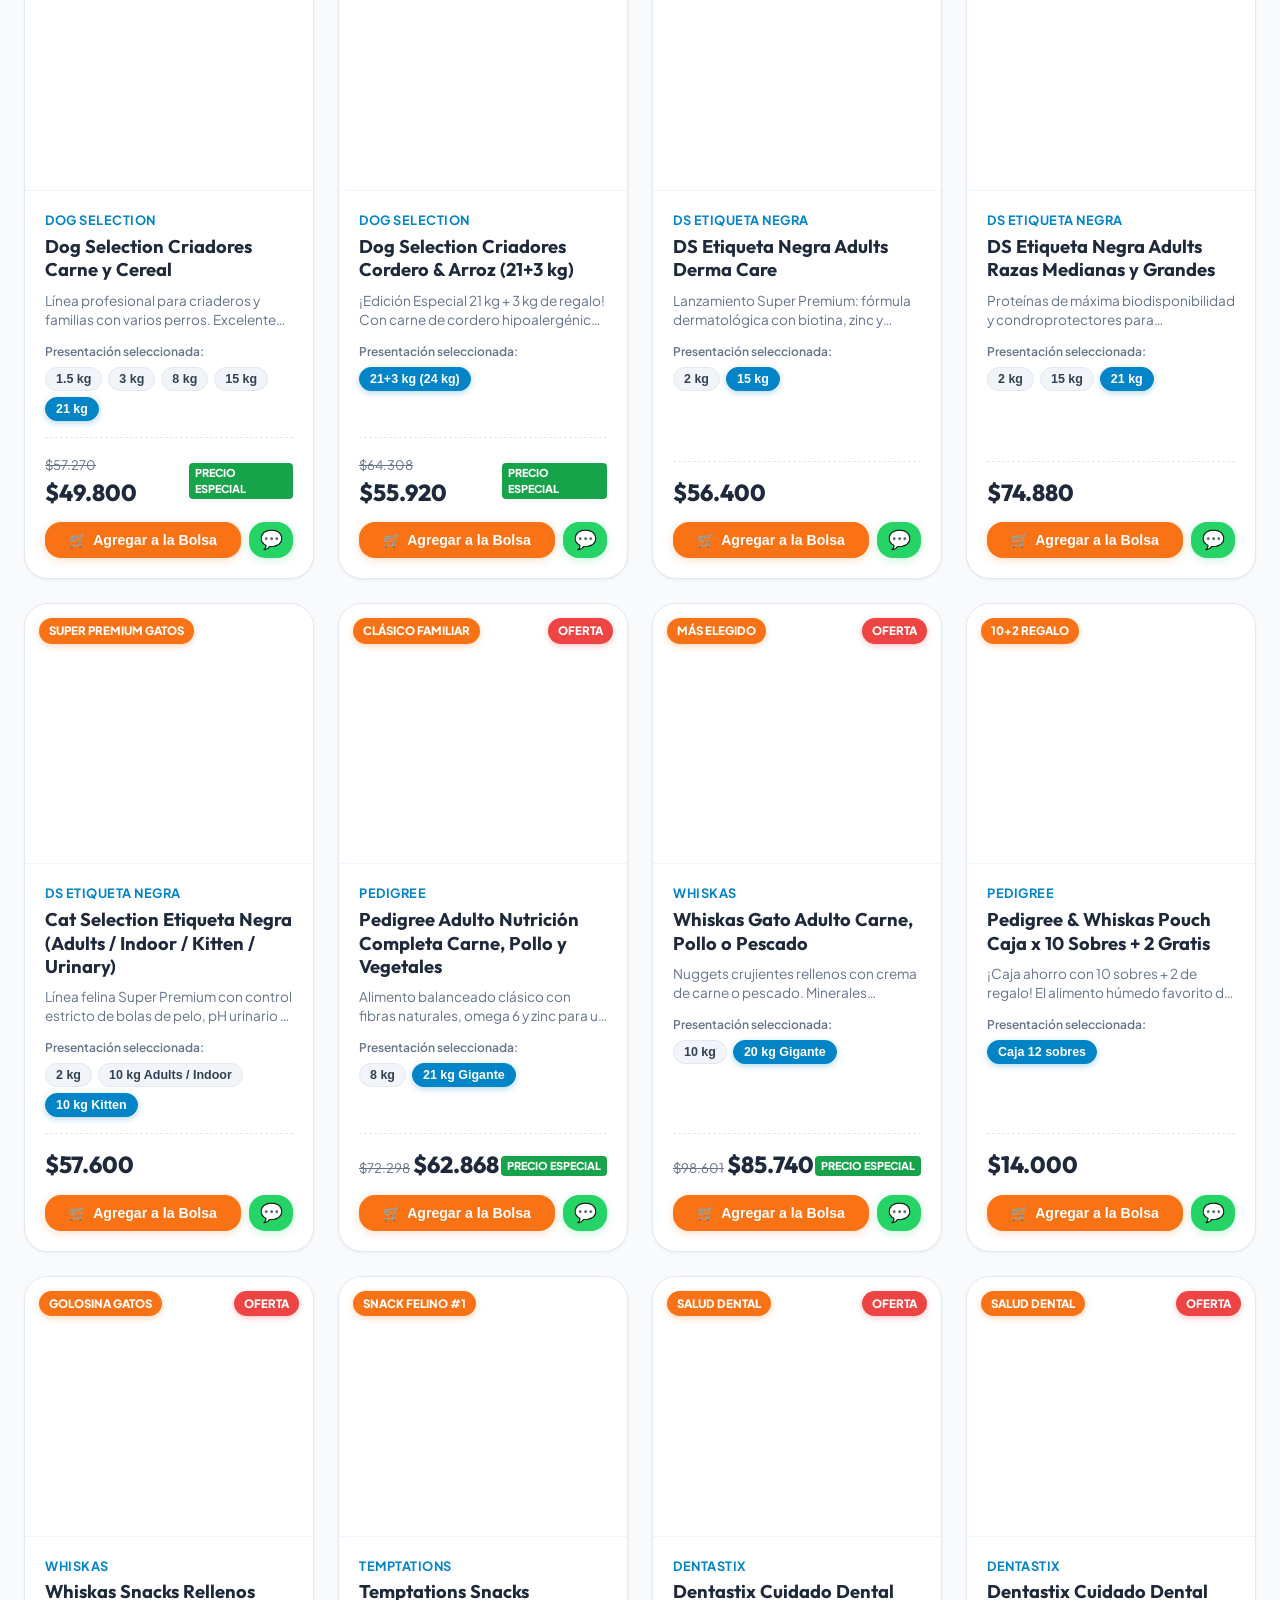
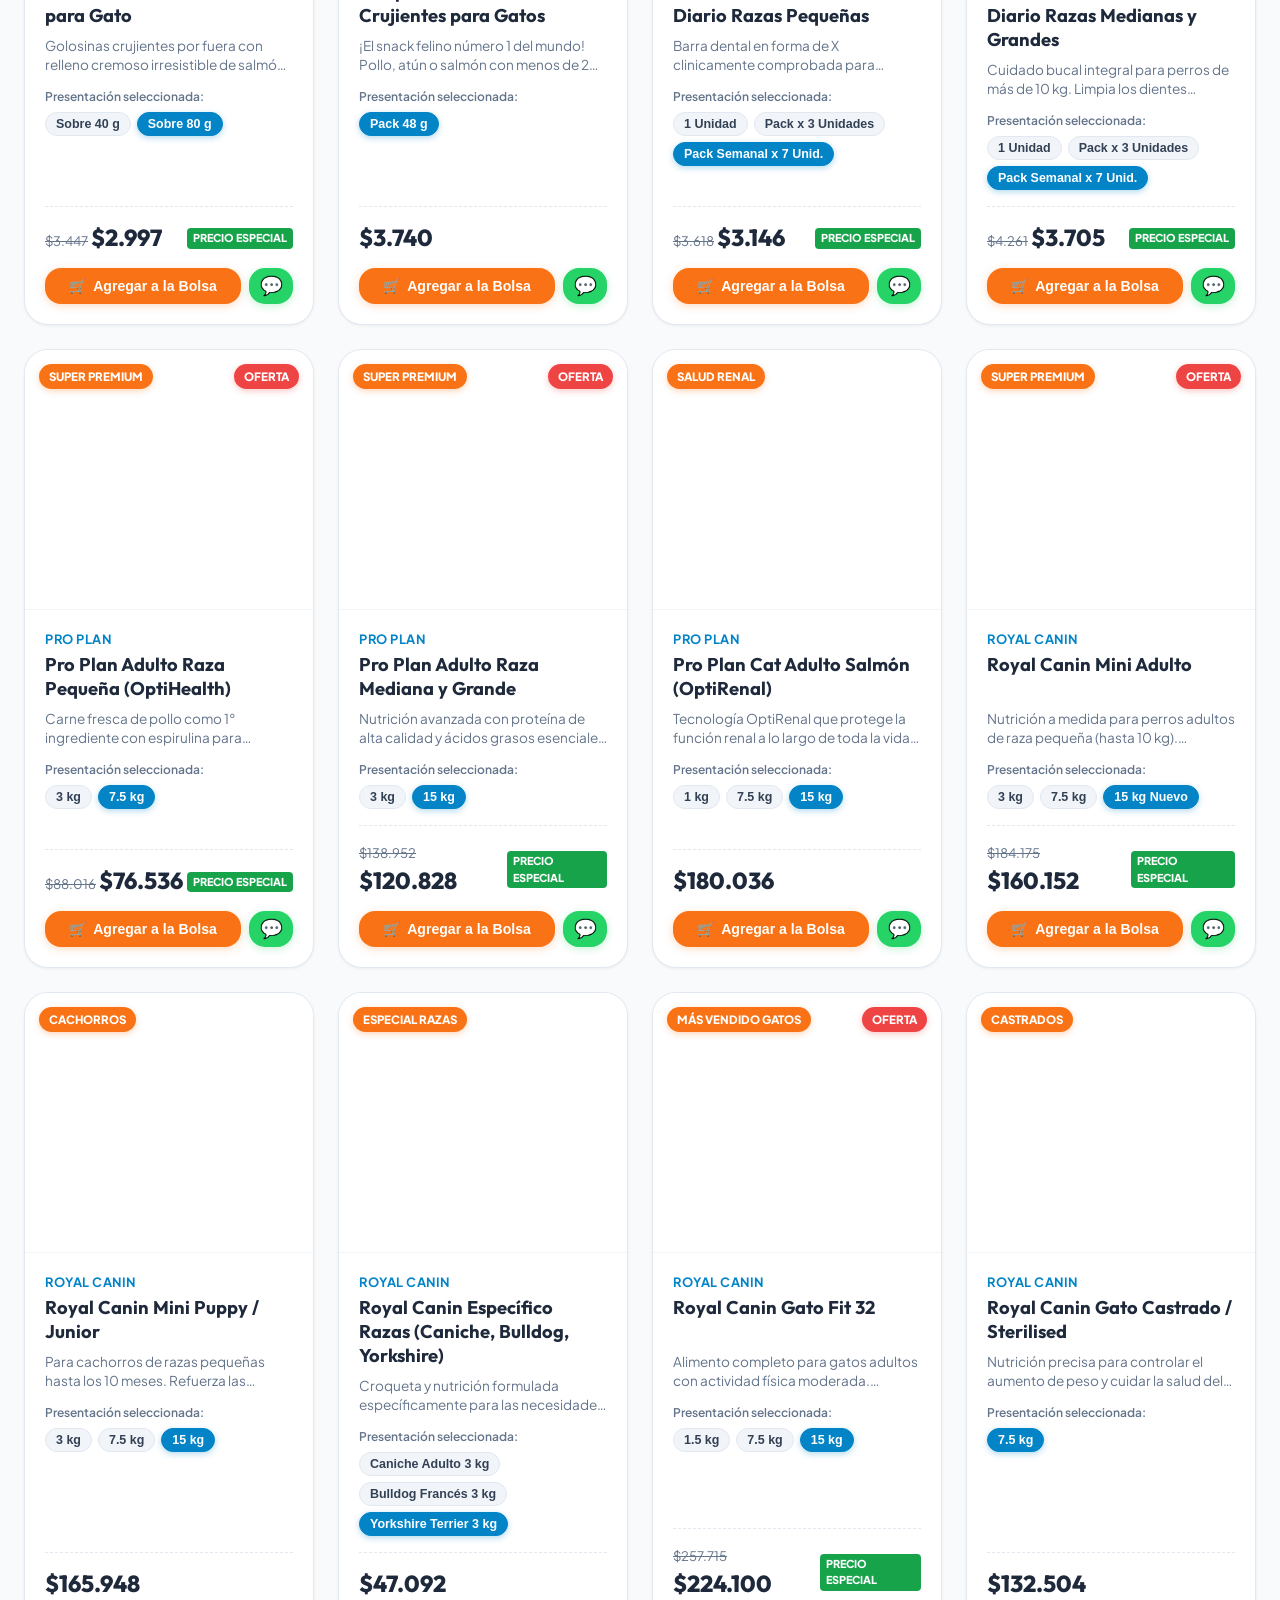
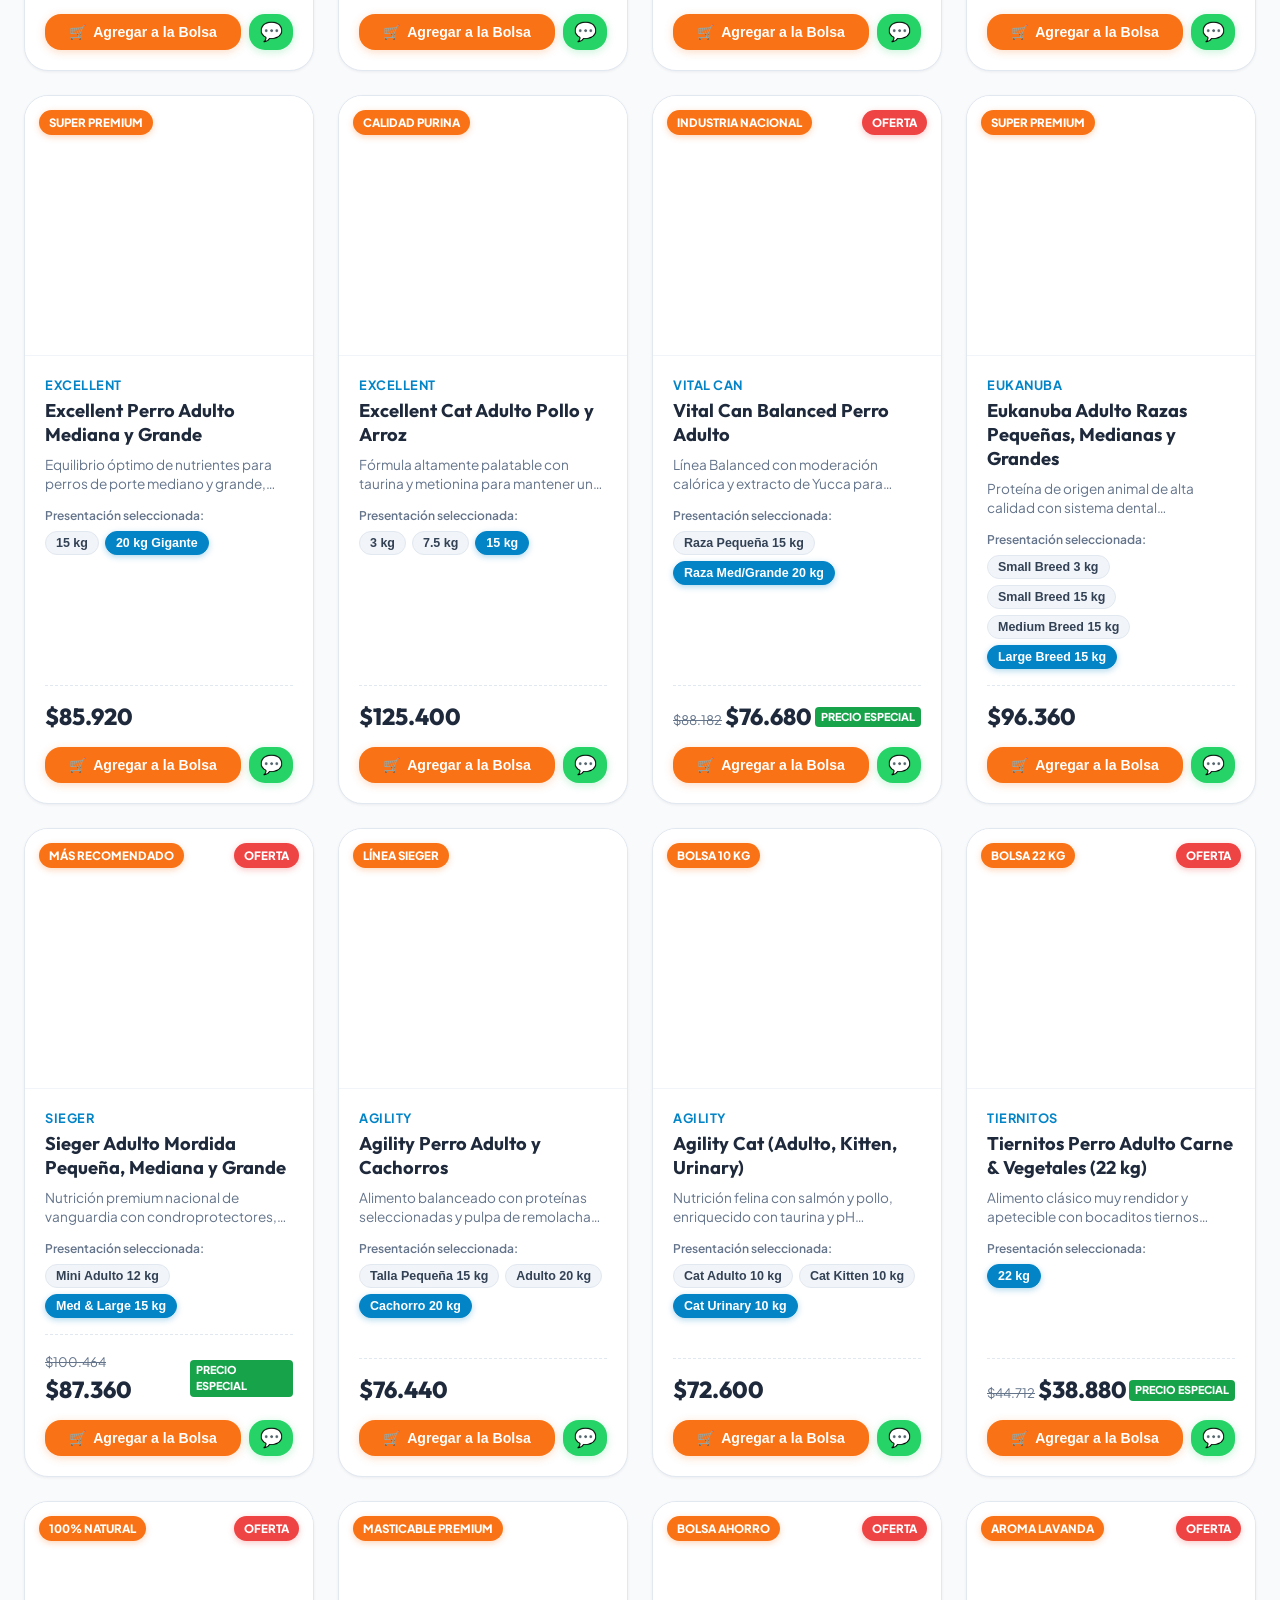
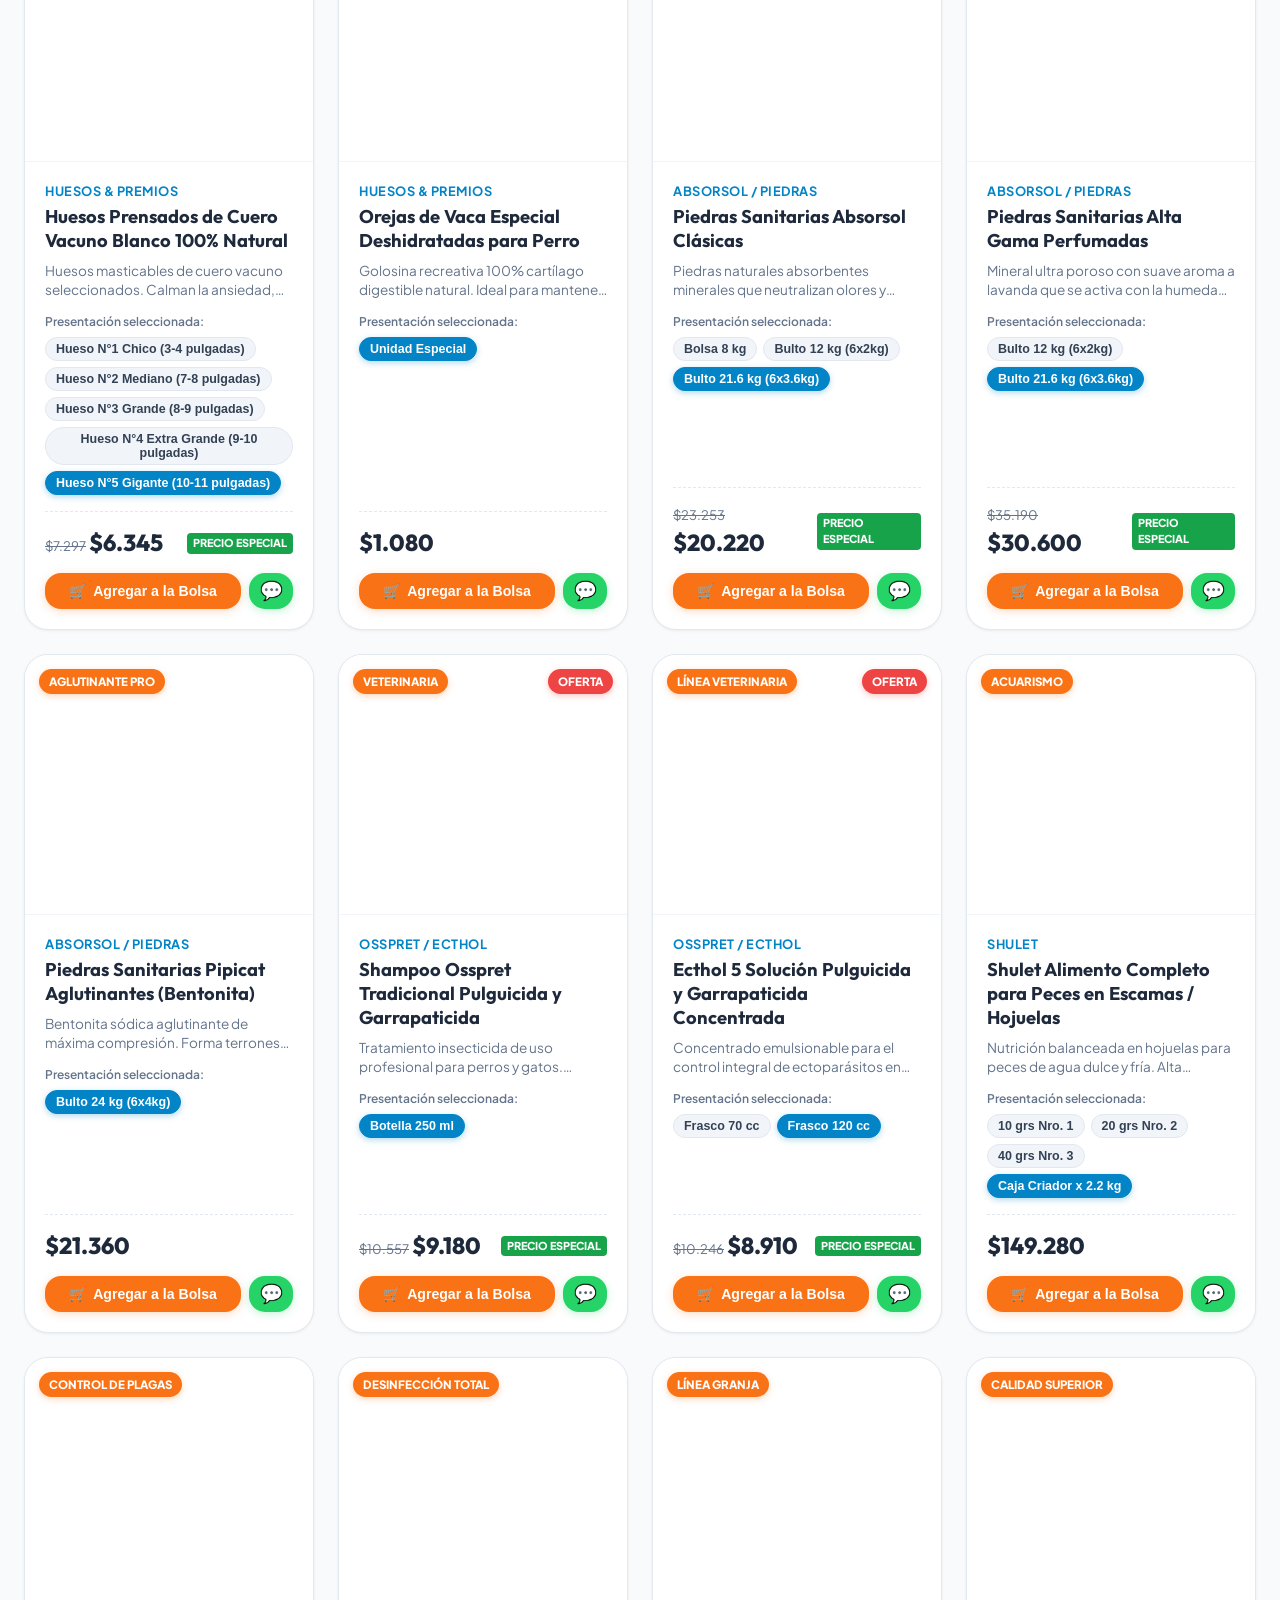
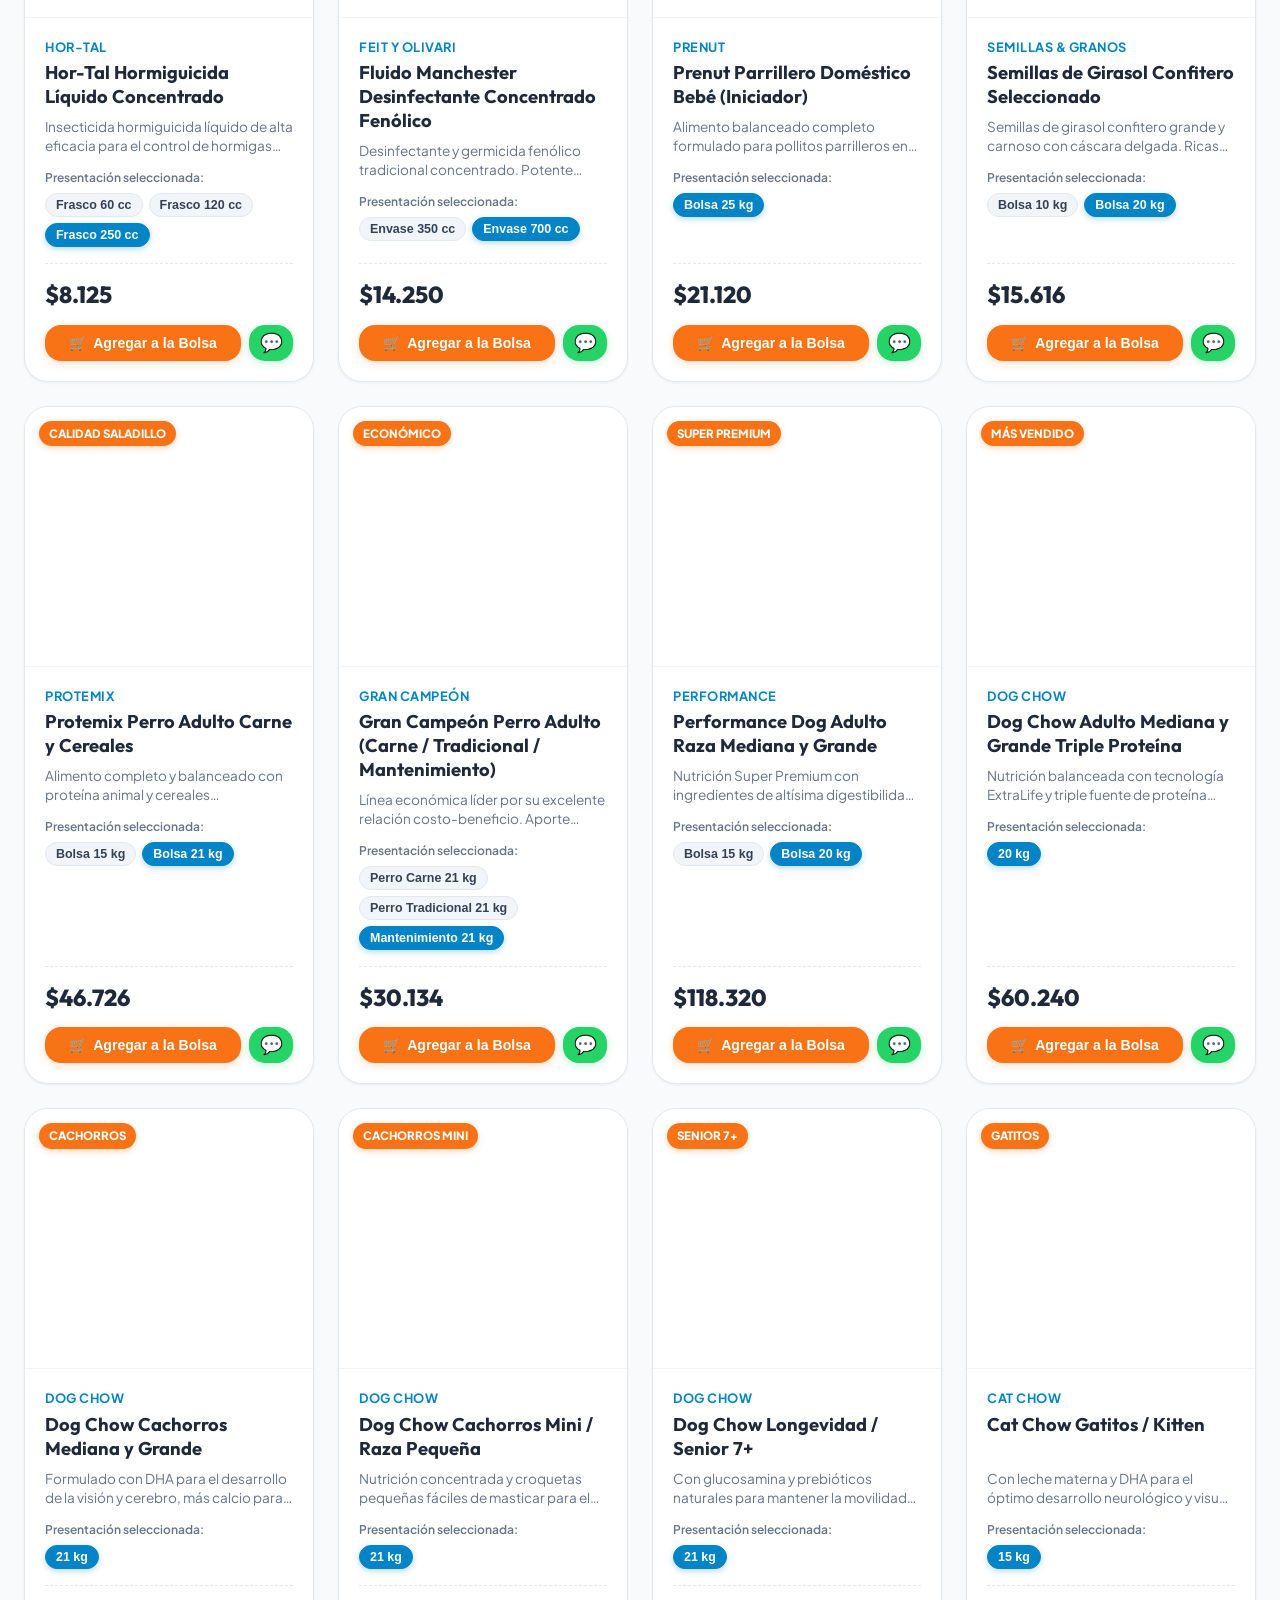
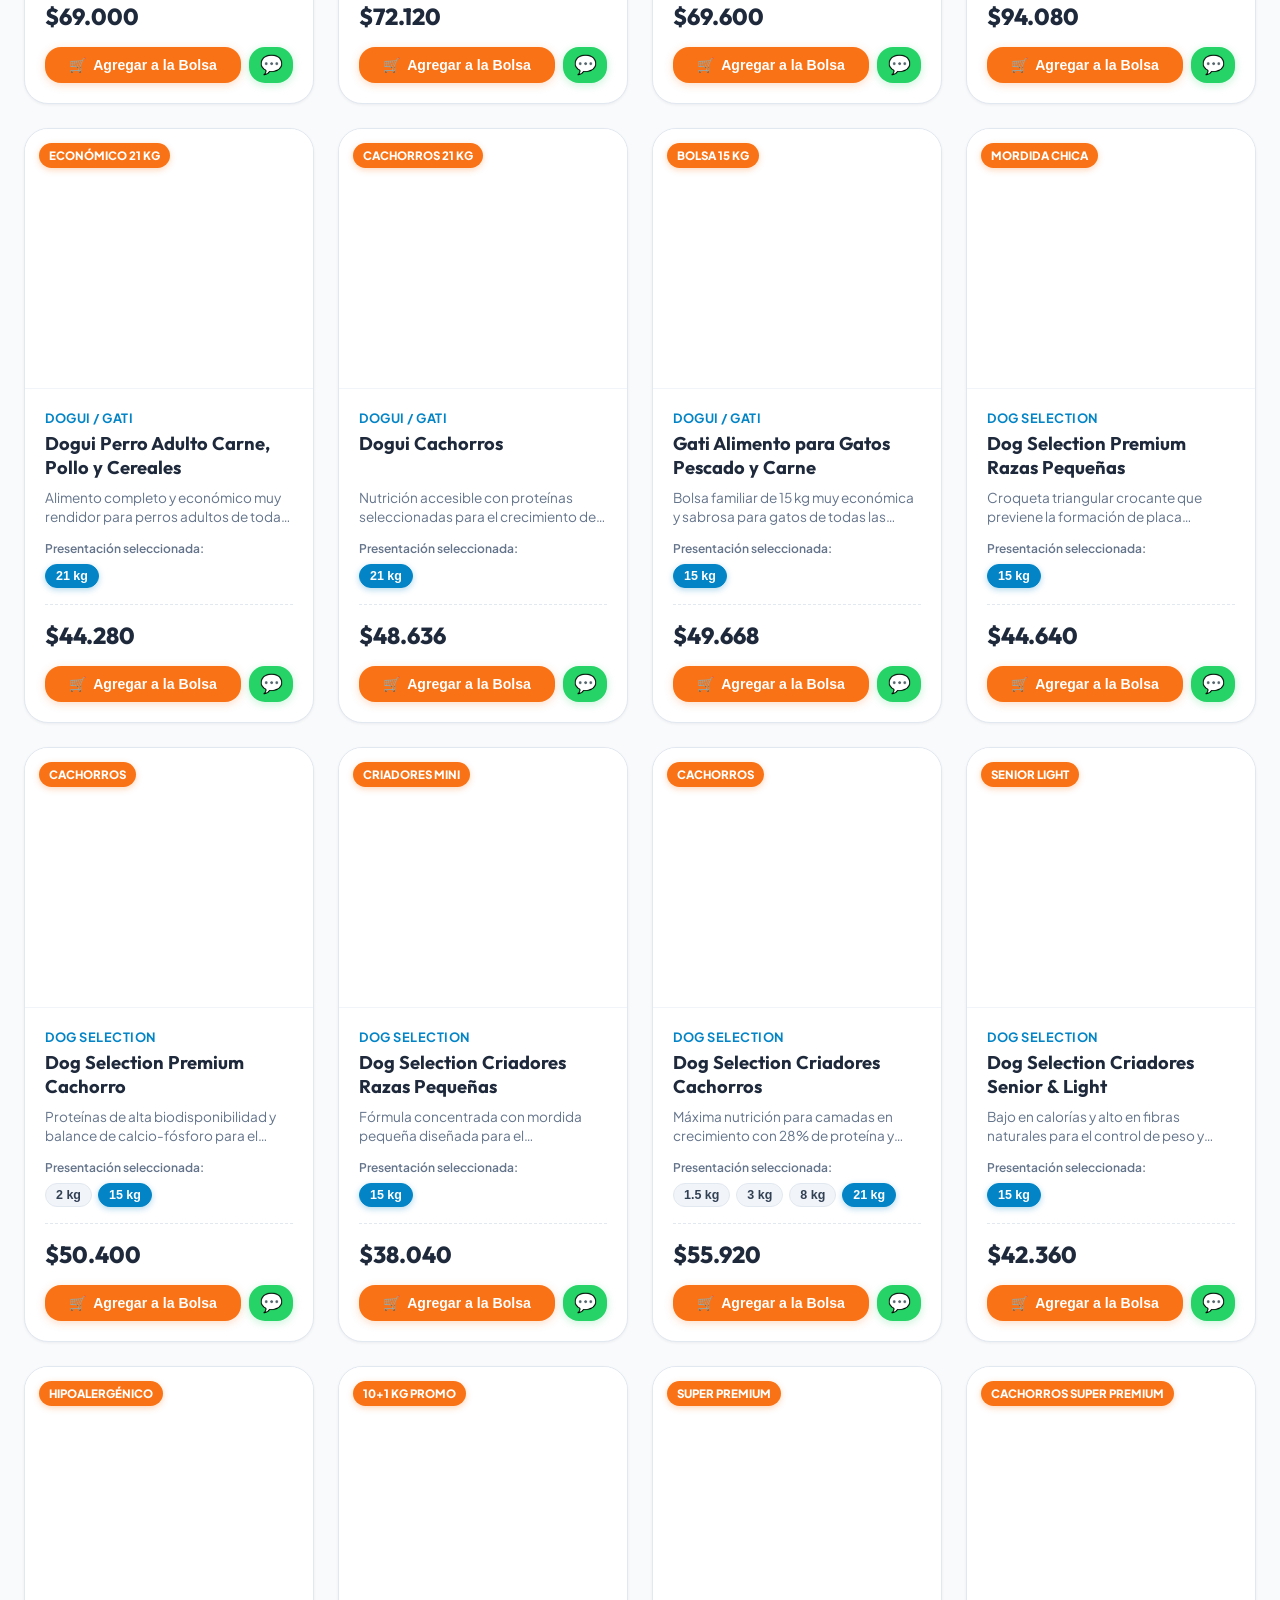
==== commit 63cb0dd8: "Add files via upload" ====
--- a/index.html
+++ b/index.html
@@ -26,7 +26,7 @@
   <link rel="icon" type="image/svg+xml" href="images/maly_mascot_avatar.svg">
   <link rel="alternate icon" href="images/maly_mascot_avatar.png">
 
-  <link rel="stylesheet" href="css/styles.css?v=5.1_noreferrer">
+  <link rel="stylesheet" href="css/styles.css?v=7.1_fix">
 </head>
 <body>
 
@@ -131,7 +131,7 @@
           <span class="ig-text">Instagram</span>
         </a>
 
-        <a href="https://wa.me/5491158549783" target="_blank" rel="noopener noreferrer" class="btn-wa-header" id="headerWaBtn">
+        <a href="https://wa.me/5491100000000" target="_blank" rel="noopener noreferrer" class="btn-wa-header" id="headerWaBtn">
           <span>💬</span> <span class="wa-text">WhatsApp</span>
         </a>
 
@@ -566,9 +566,20 @@
           <input type="text" id="inputStoreName" placeholder="Escribí el nombre exacto de la tienda">
         </div>
 
-        <div class="form-group">
-          <label>Número de WhatsApp para Pedidos (con código de país, ej: 54911...):</label>
-          <input type="text" id="inputWaNumber" value="5491158549783">
+                <div class="form-group" style="background: #f8fafc; border: 1.5px solid #e2e8f0; border-radius: 10px; padding: 14px; margin-bottom: 16px;">
+          <label style="font-weight: 800; color: #1e293b; font-size: 0.92rem; display: flex; align-items: center; gap: 6px;">
+            <span>💬</span> Número de WhatsApp Oficial para Pedidos:
+          </label>
+          <p style="margin: 4px 0 8px 0; font-size: 0.8rem; color: #64748b;">
+            Podés escribirlo como quieras (ej: <code>11 2345 6789</code>, <code>+54 9 11...</code> o <code>15...</code>). El sistema lo convierte automáticamente al formato internacional correcto para que los clientes te manden mensaje a vos.
+          </p>
+          <div style="display: flex; gap: 8px; flex-wrap: wrap;">
+            <input type="text" id="inputWaNumber" placeholder="Ej: 11 2345 6789" style="flex: 1; min-width: 200px; padding: 10px 14px; border: 1.5px solid #cbd5e1; border-radius: 8px; font-size: 0.95rem; font-weight: 700;">
+            <button type="button" id="btnTestWa" onclick="testWhatsAppNumber()" style="background: #25d366; color: white; border: none; padding: 10px 16px; border-radius: 8px; font-weight: 700; cursor: pointer; display: inline-flex; align-items: center; gap: 6px; font-size: 0.85rem; box-shadow: 0 2px 6px rgba(37, 211, 102, 0.3);">
+              <span>📲</span> Probar WhatsApp Ahora
+            </button>
+          </div>
+          <div id="waPreviewText" style="margin-top: 8px; font-size: 0.82rem; font-weight: 700; color: #15803d;"></div>
         </div>
 
         <div class="form-group">
@@ -1034,8 +1045,10 @@
   </div>
 
   <!-- SCRIPTS CON VERSIÓN ANTI-CACHE -->
-  <script src="js/catalog-data.js?v=5.1_noreferrer"></script>
-  <script src="js/api.js?v=5.1_noreferrer"></script>
-  <script src="js/app.js?v=5.1_noreferrer"></script>
+  <script src="https://cdn.jsdelivr.net/npm/@supabase/supabase-js@2"></script>
+  <script src="js/config.js?v=7.1_fix"></script>
+  <script src="js/catalog-data.js?v=7.1_fix"></script>
+  <script src="js/api.js?v=7.1_fix"></script>
+  <script src="js/app.js?v=7.1_fix"></script>
 </body>
 </html>
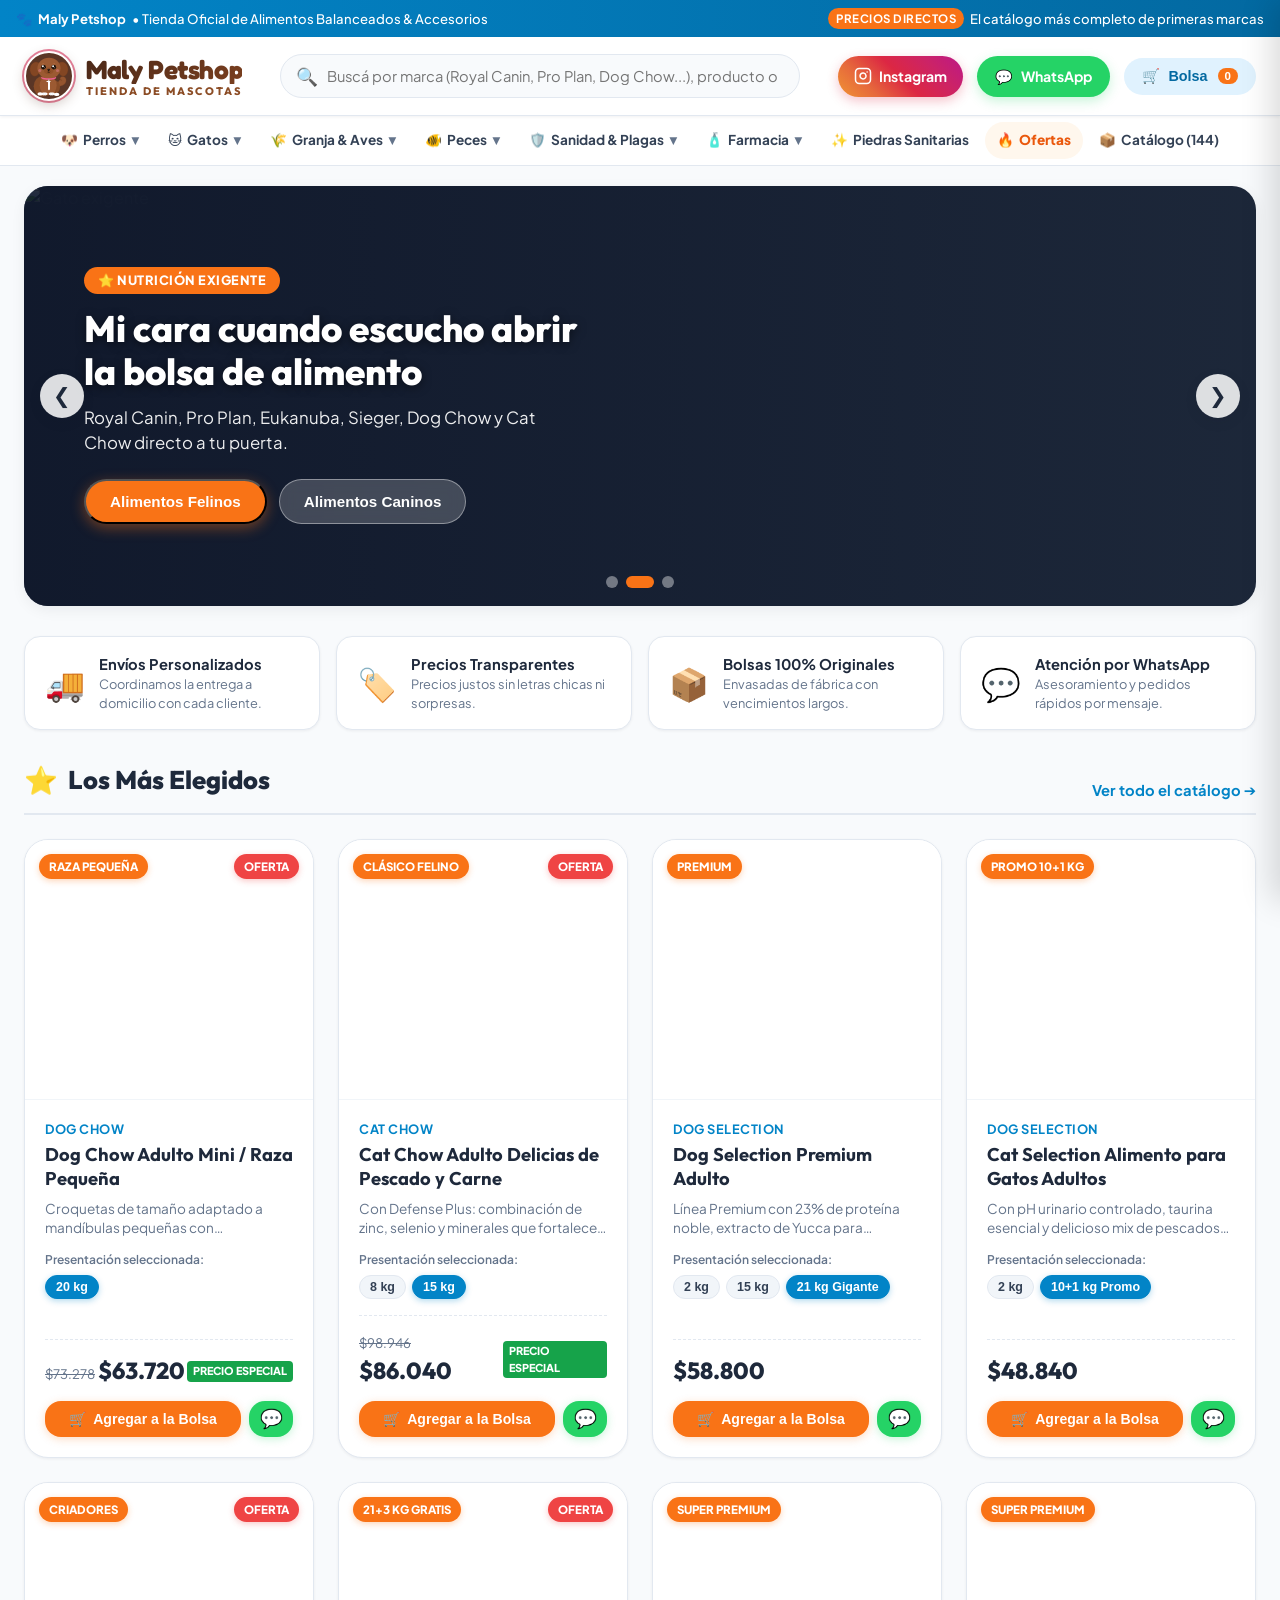
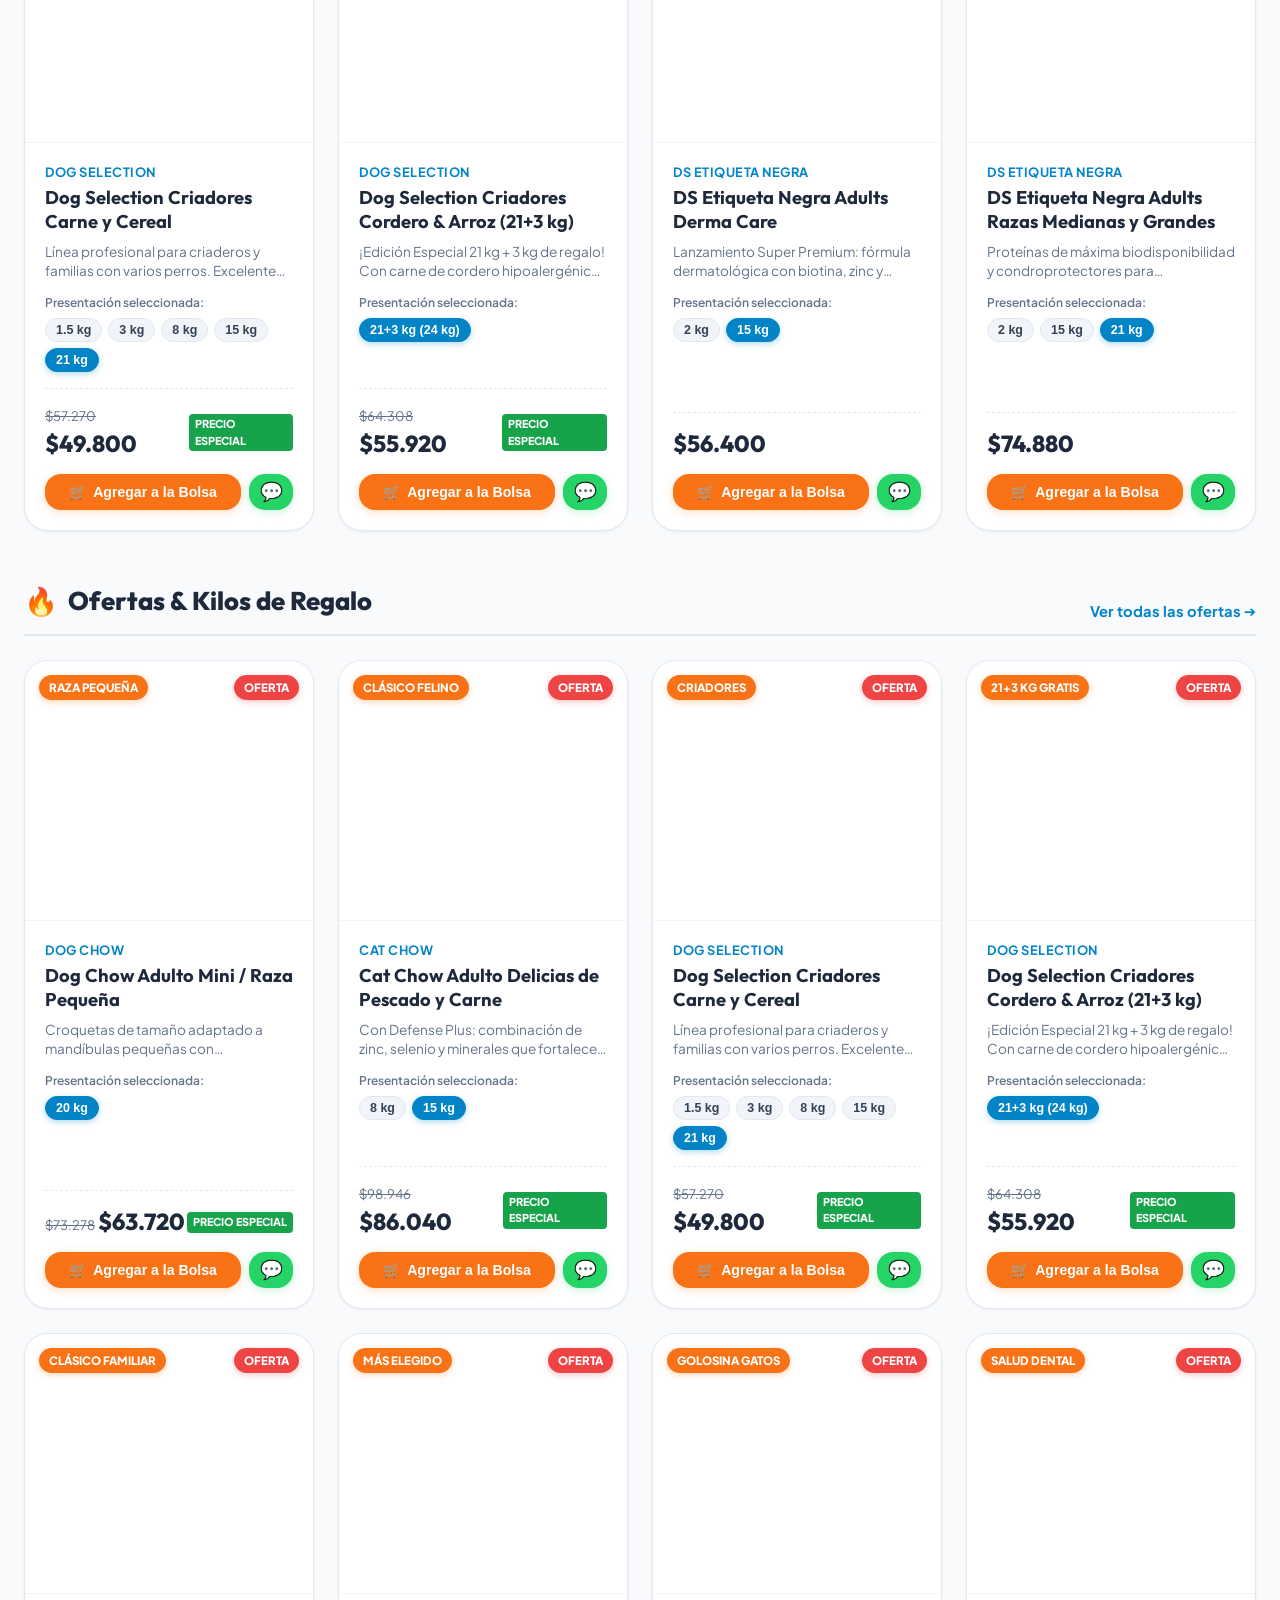
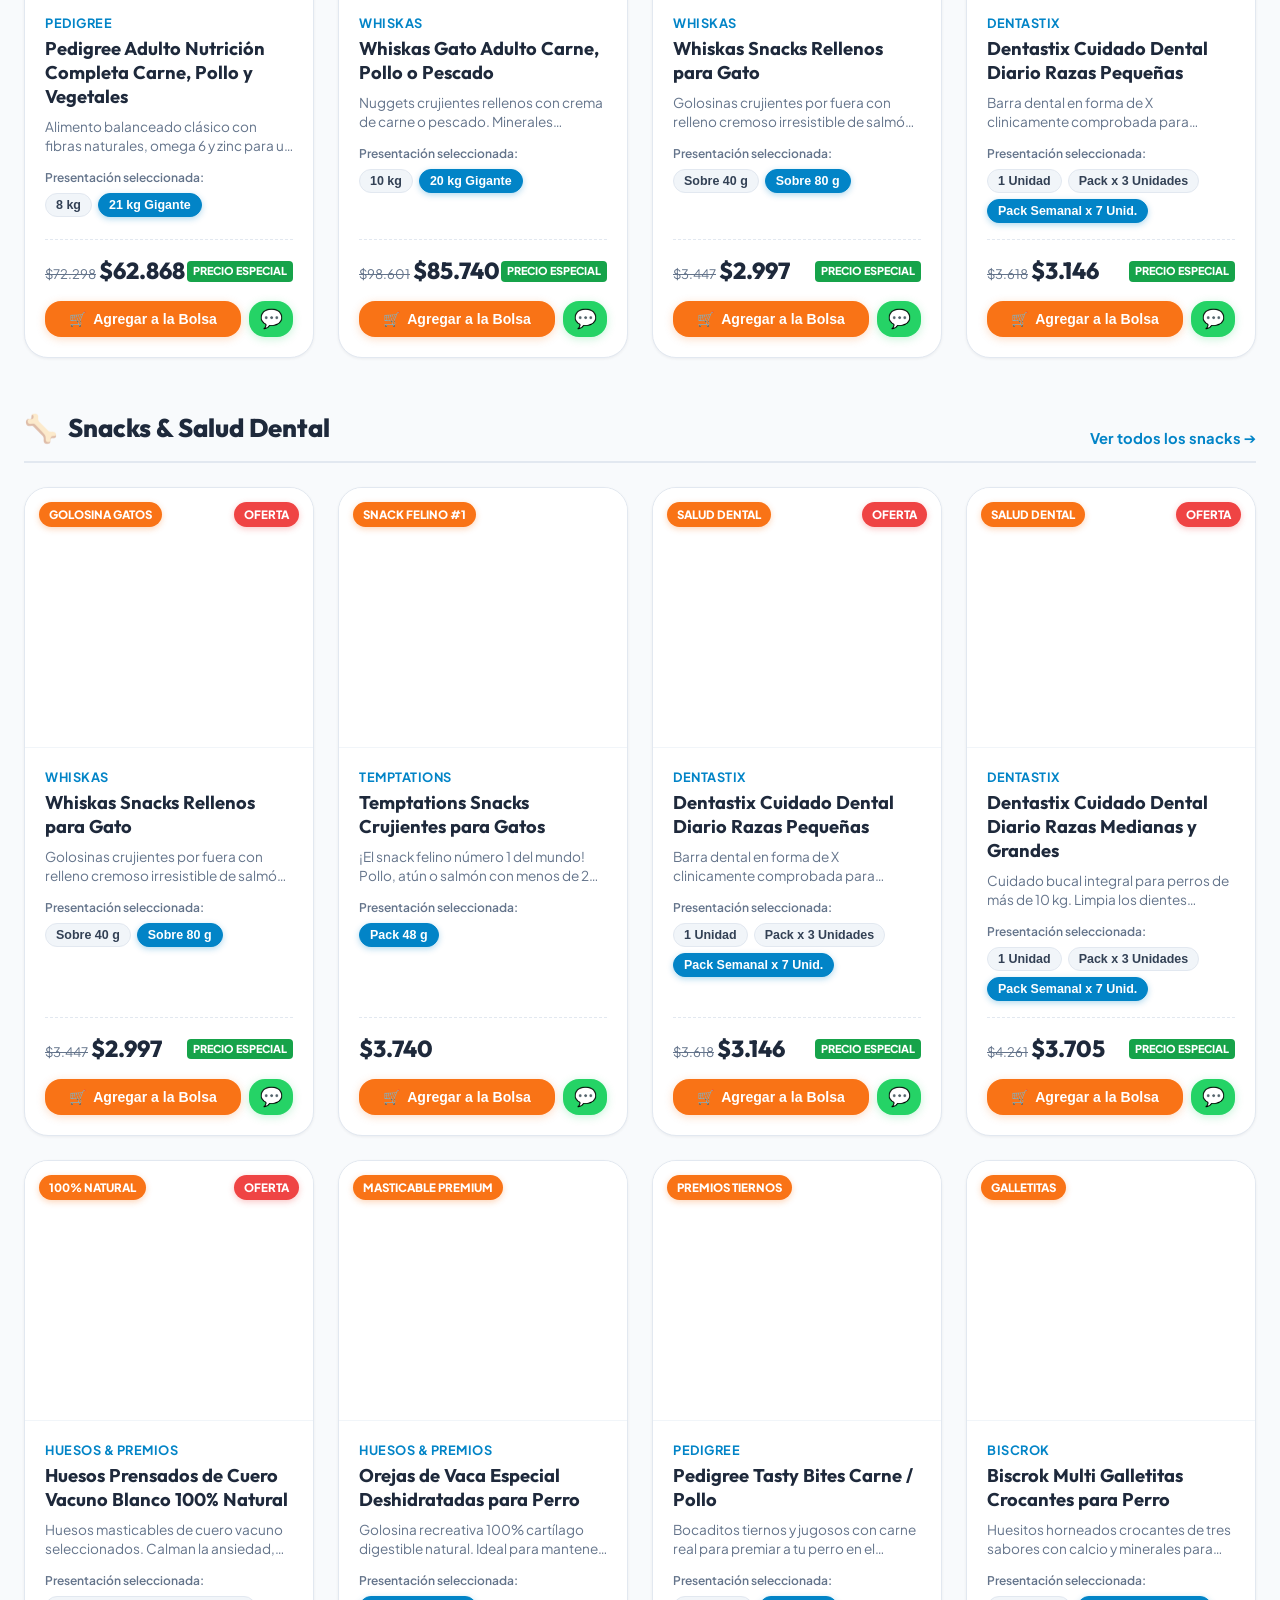
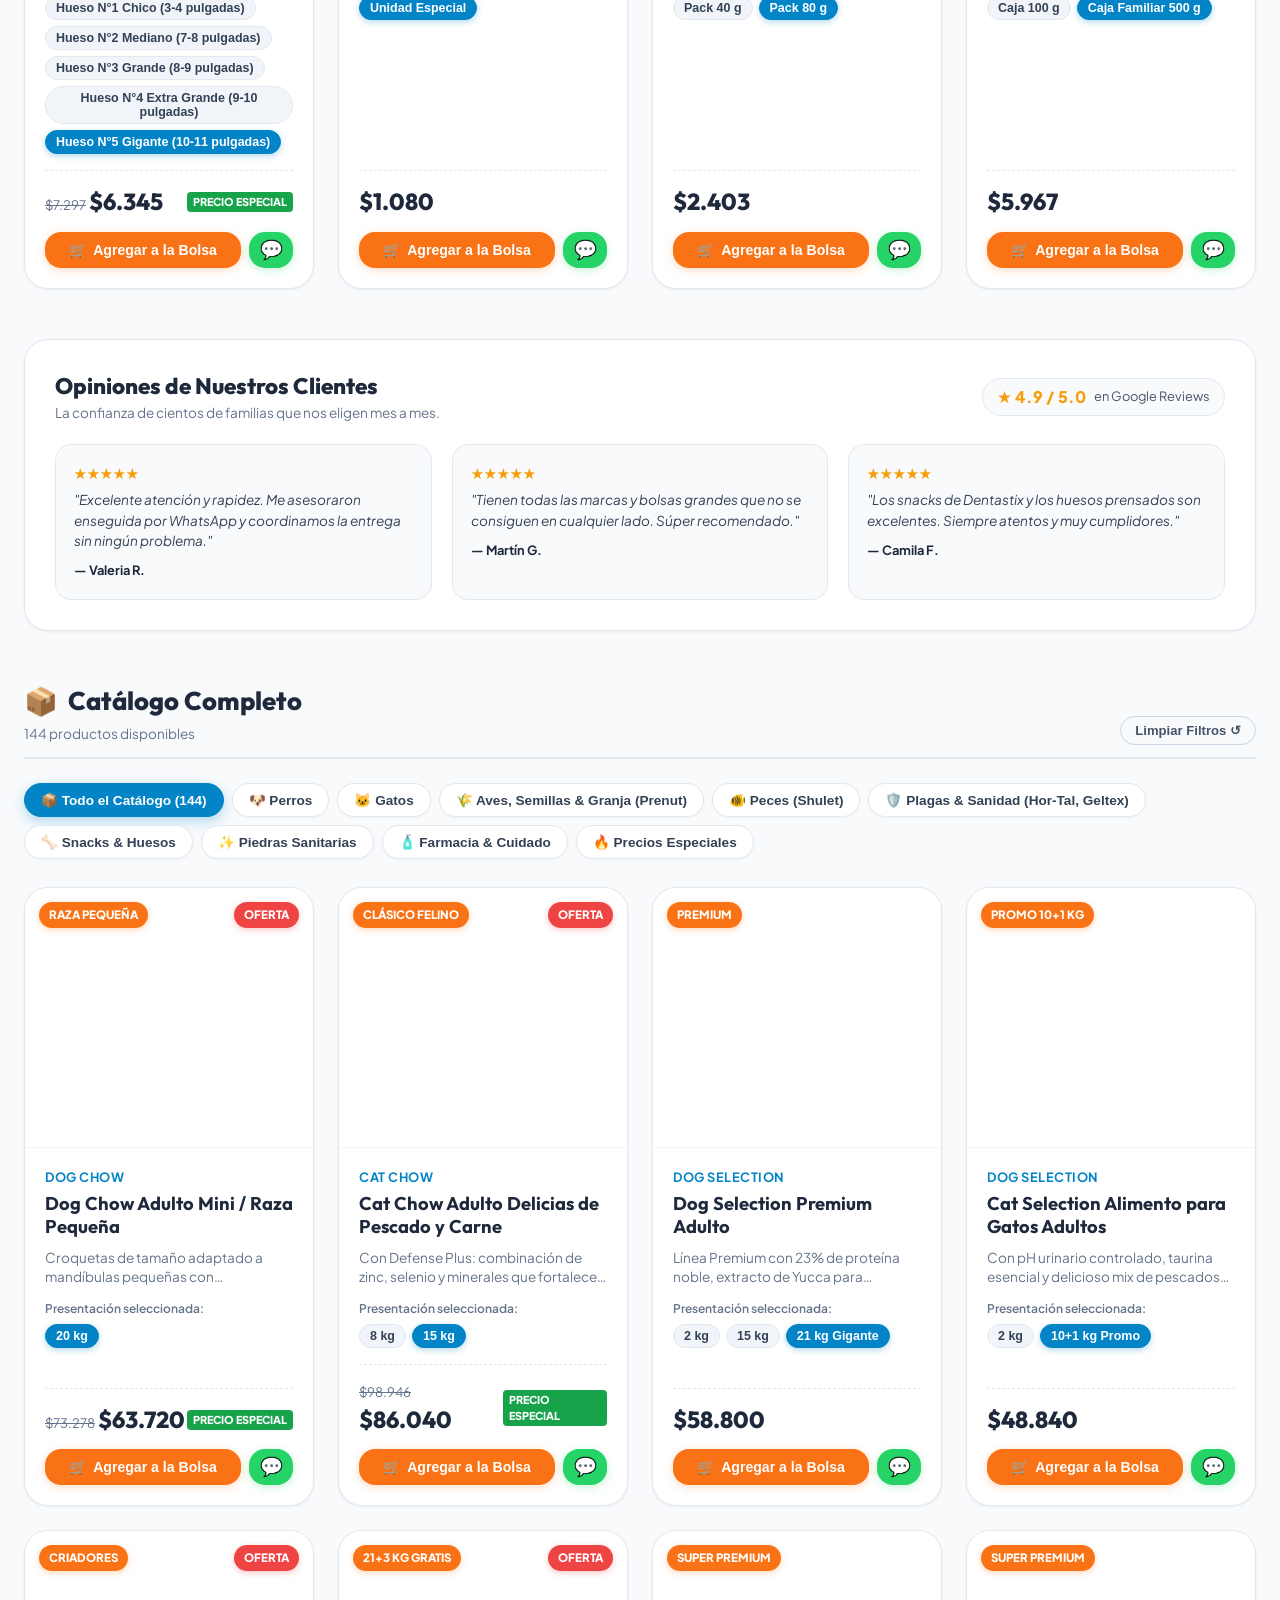
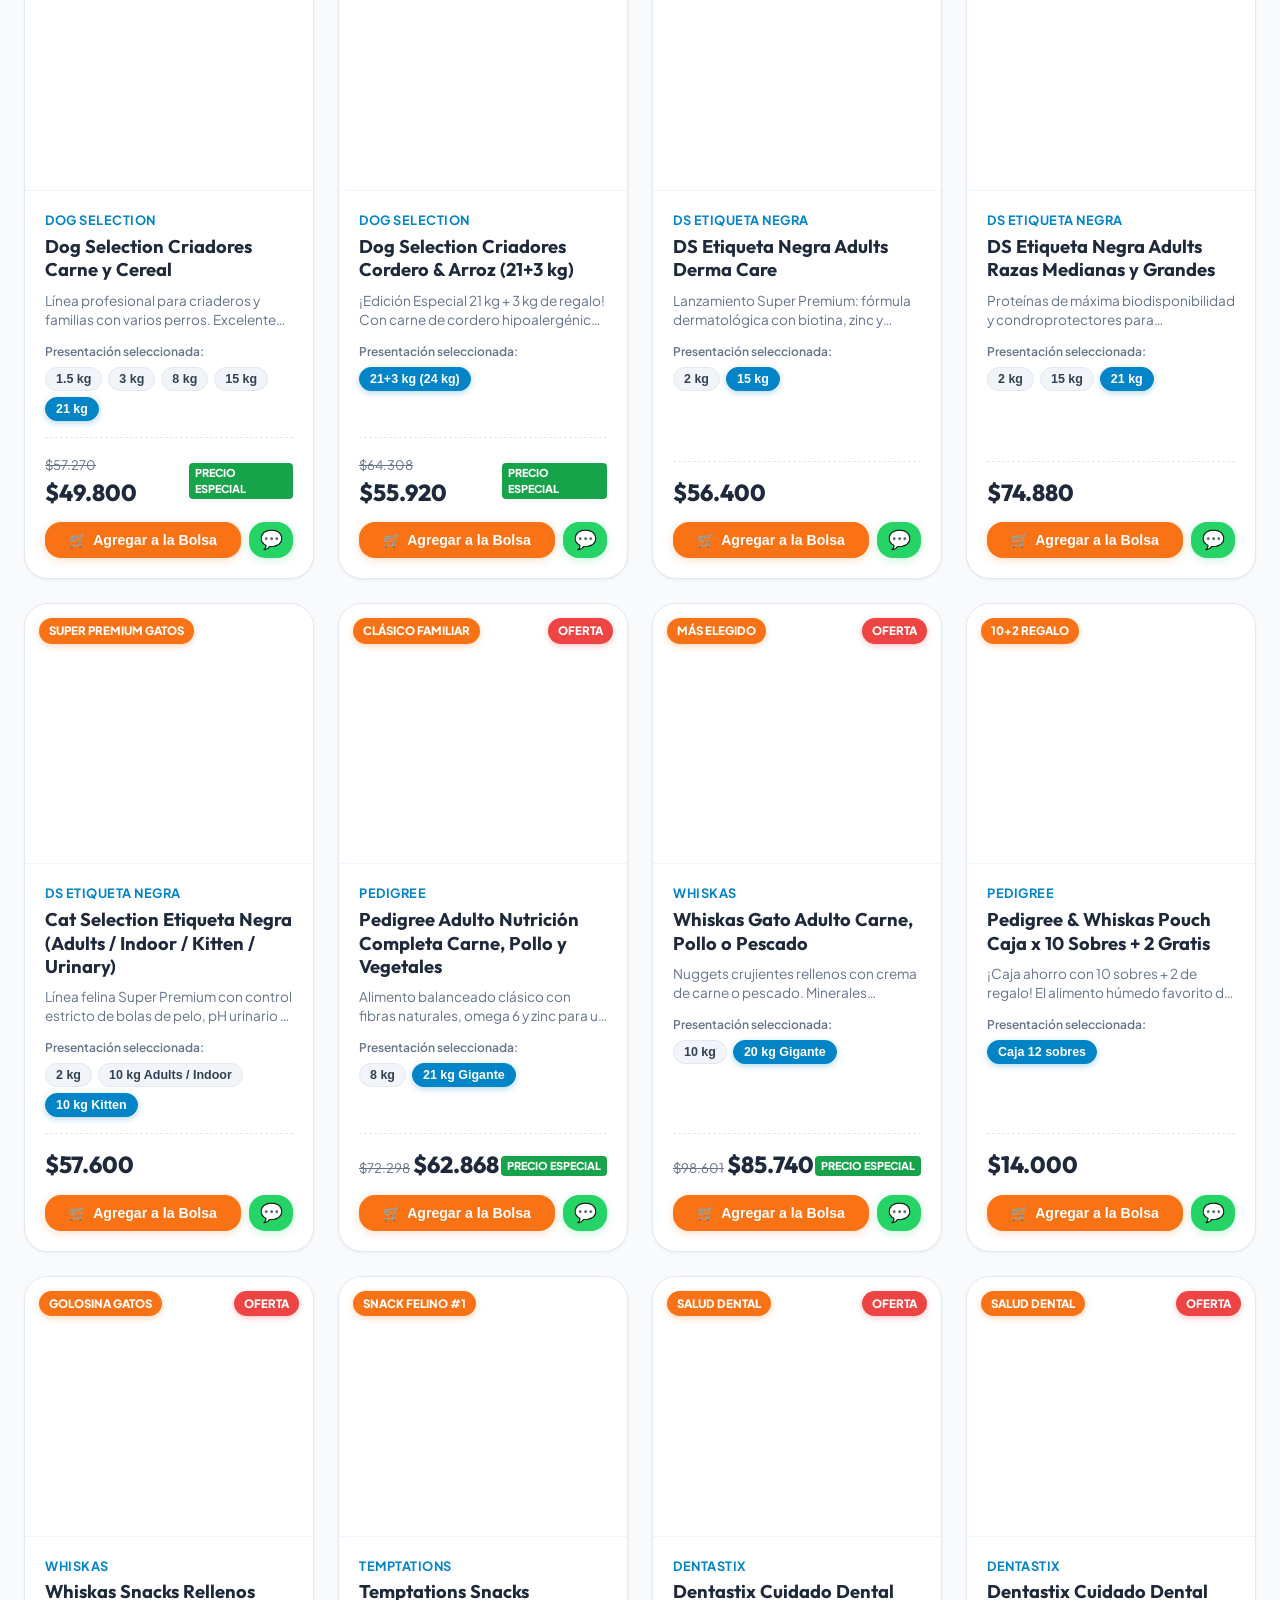
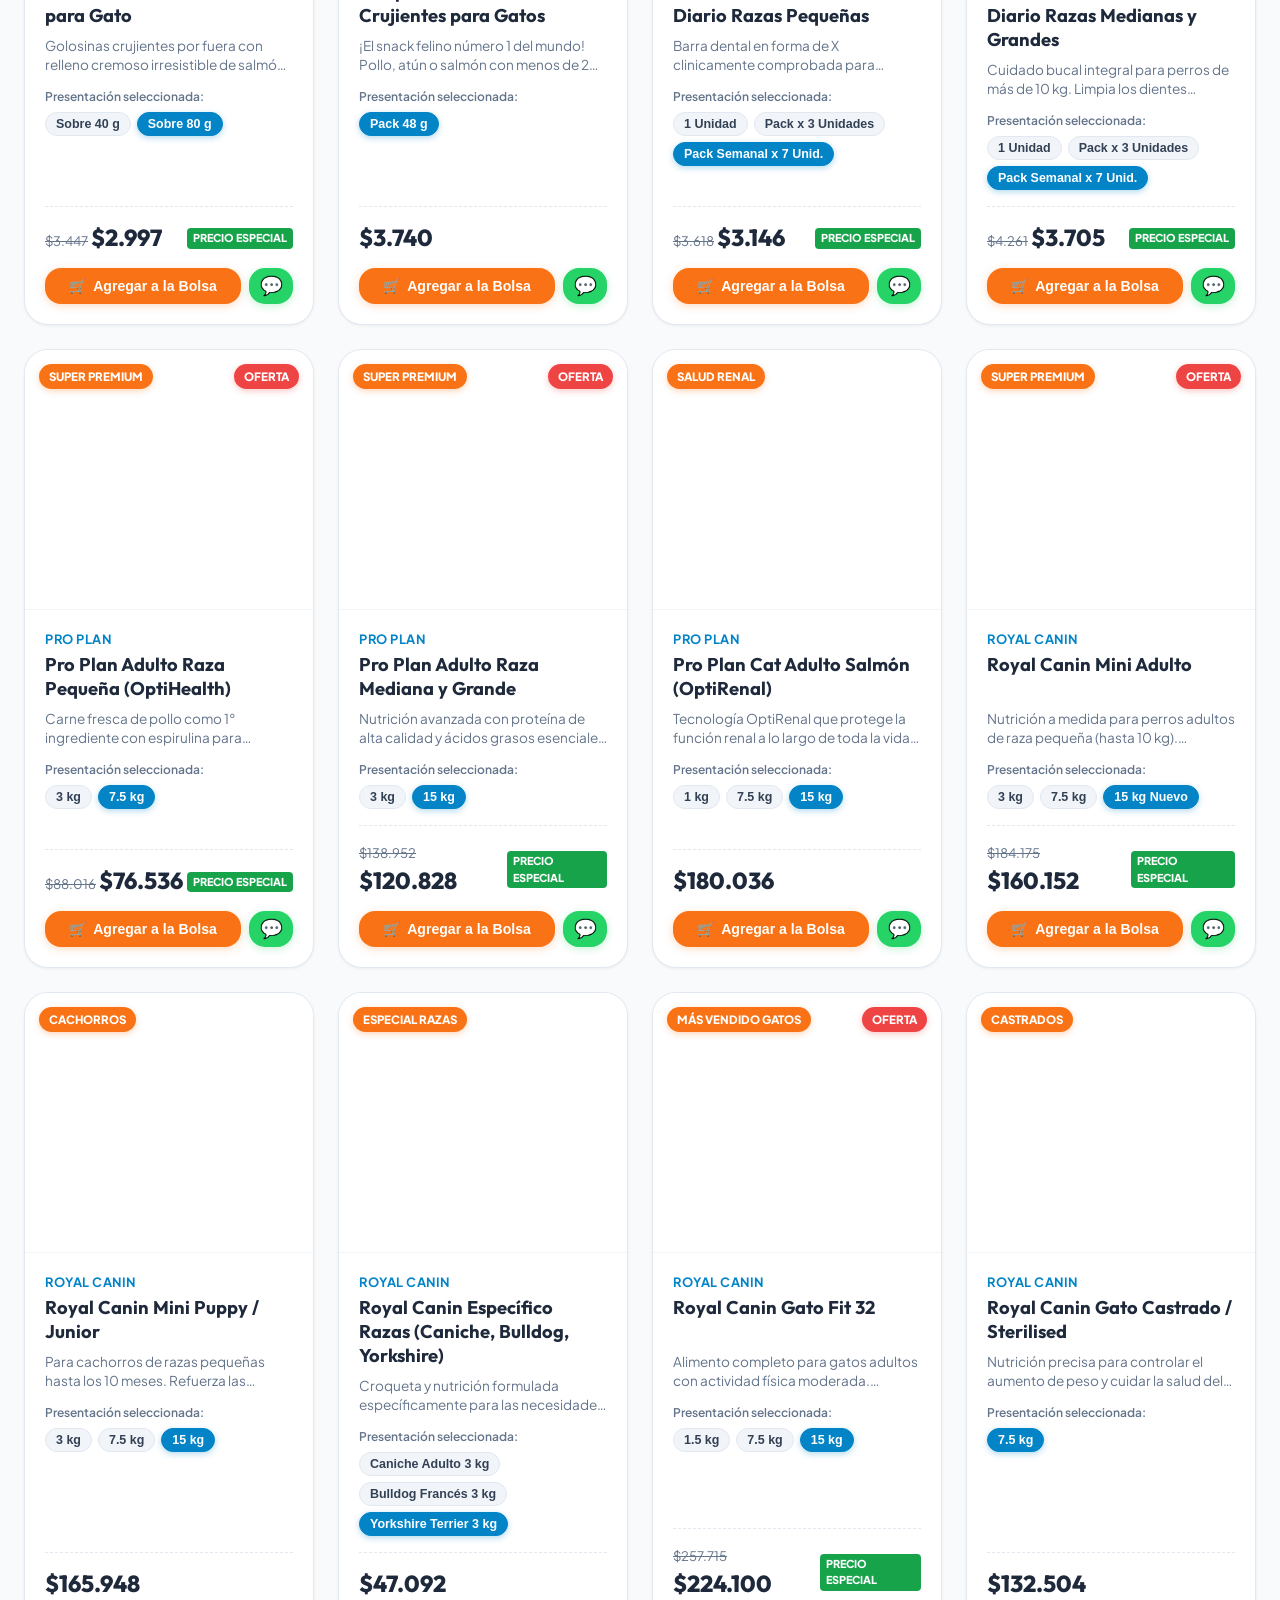
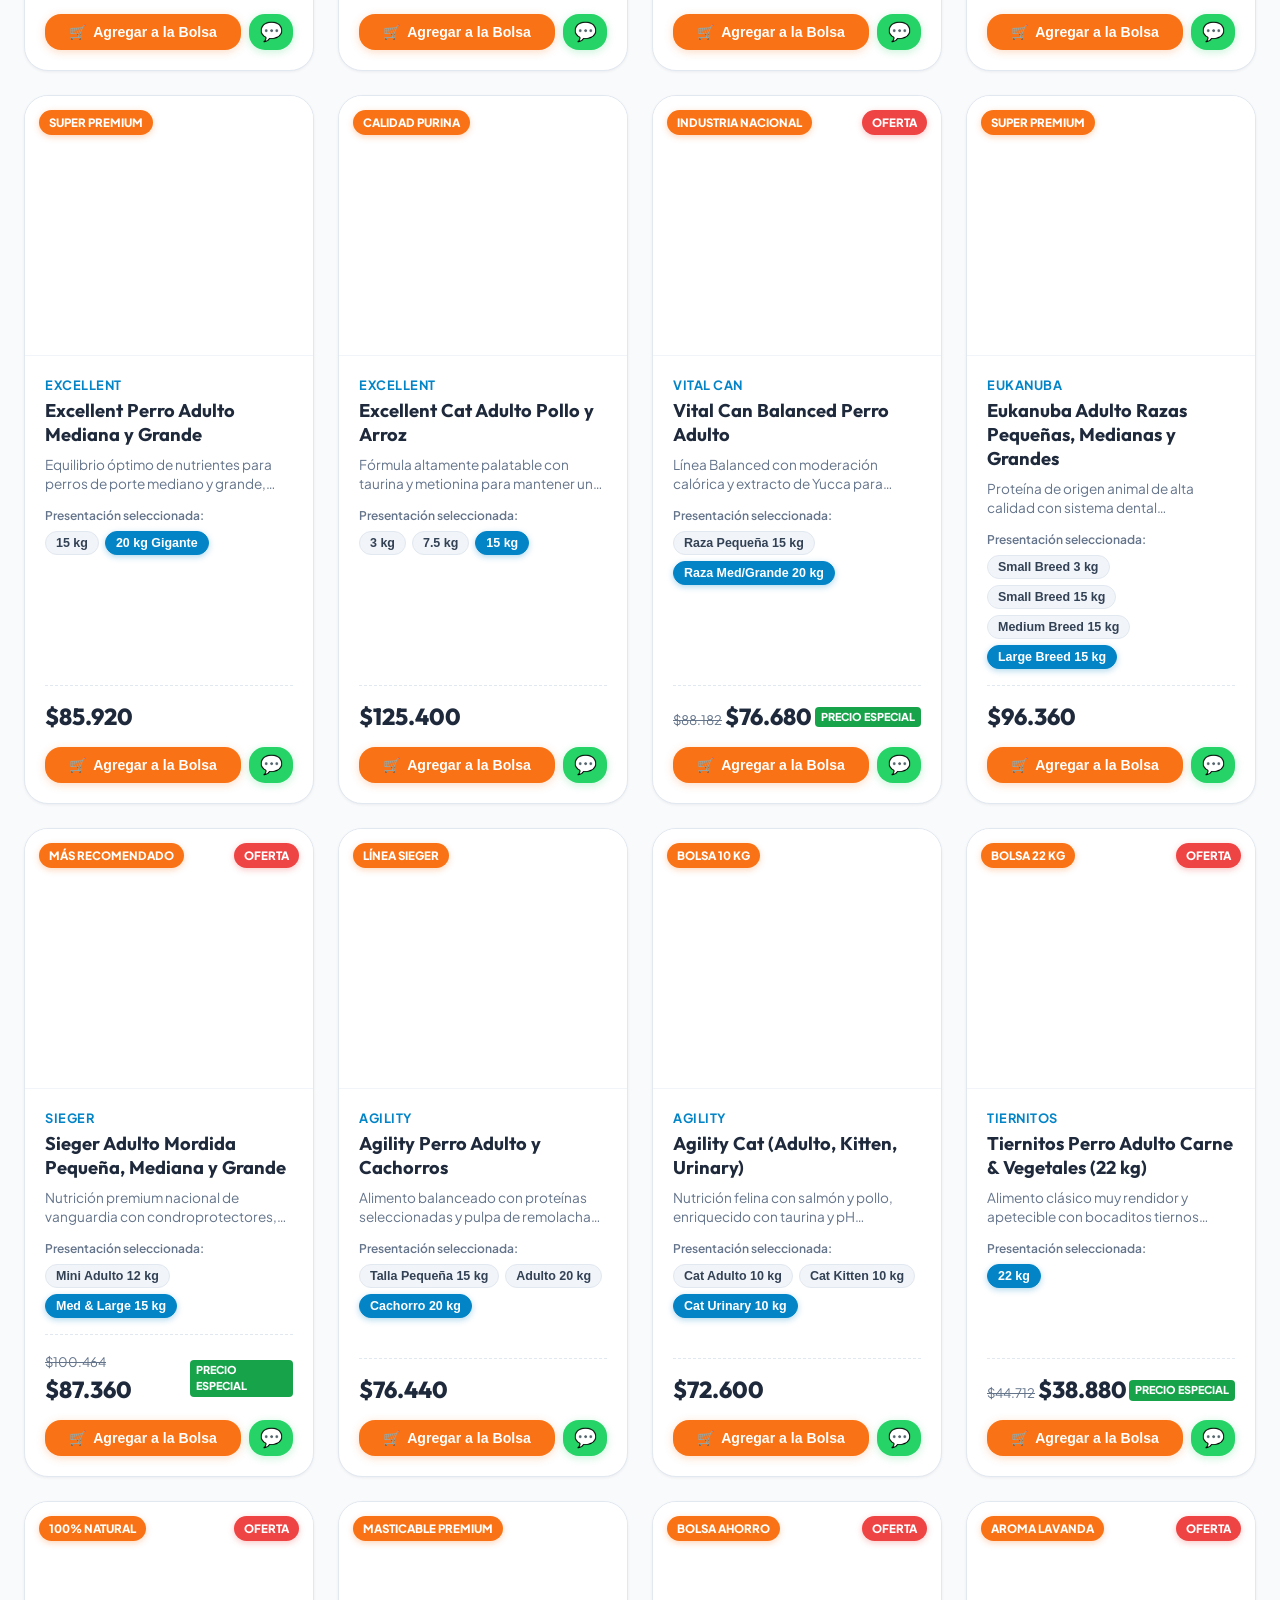
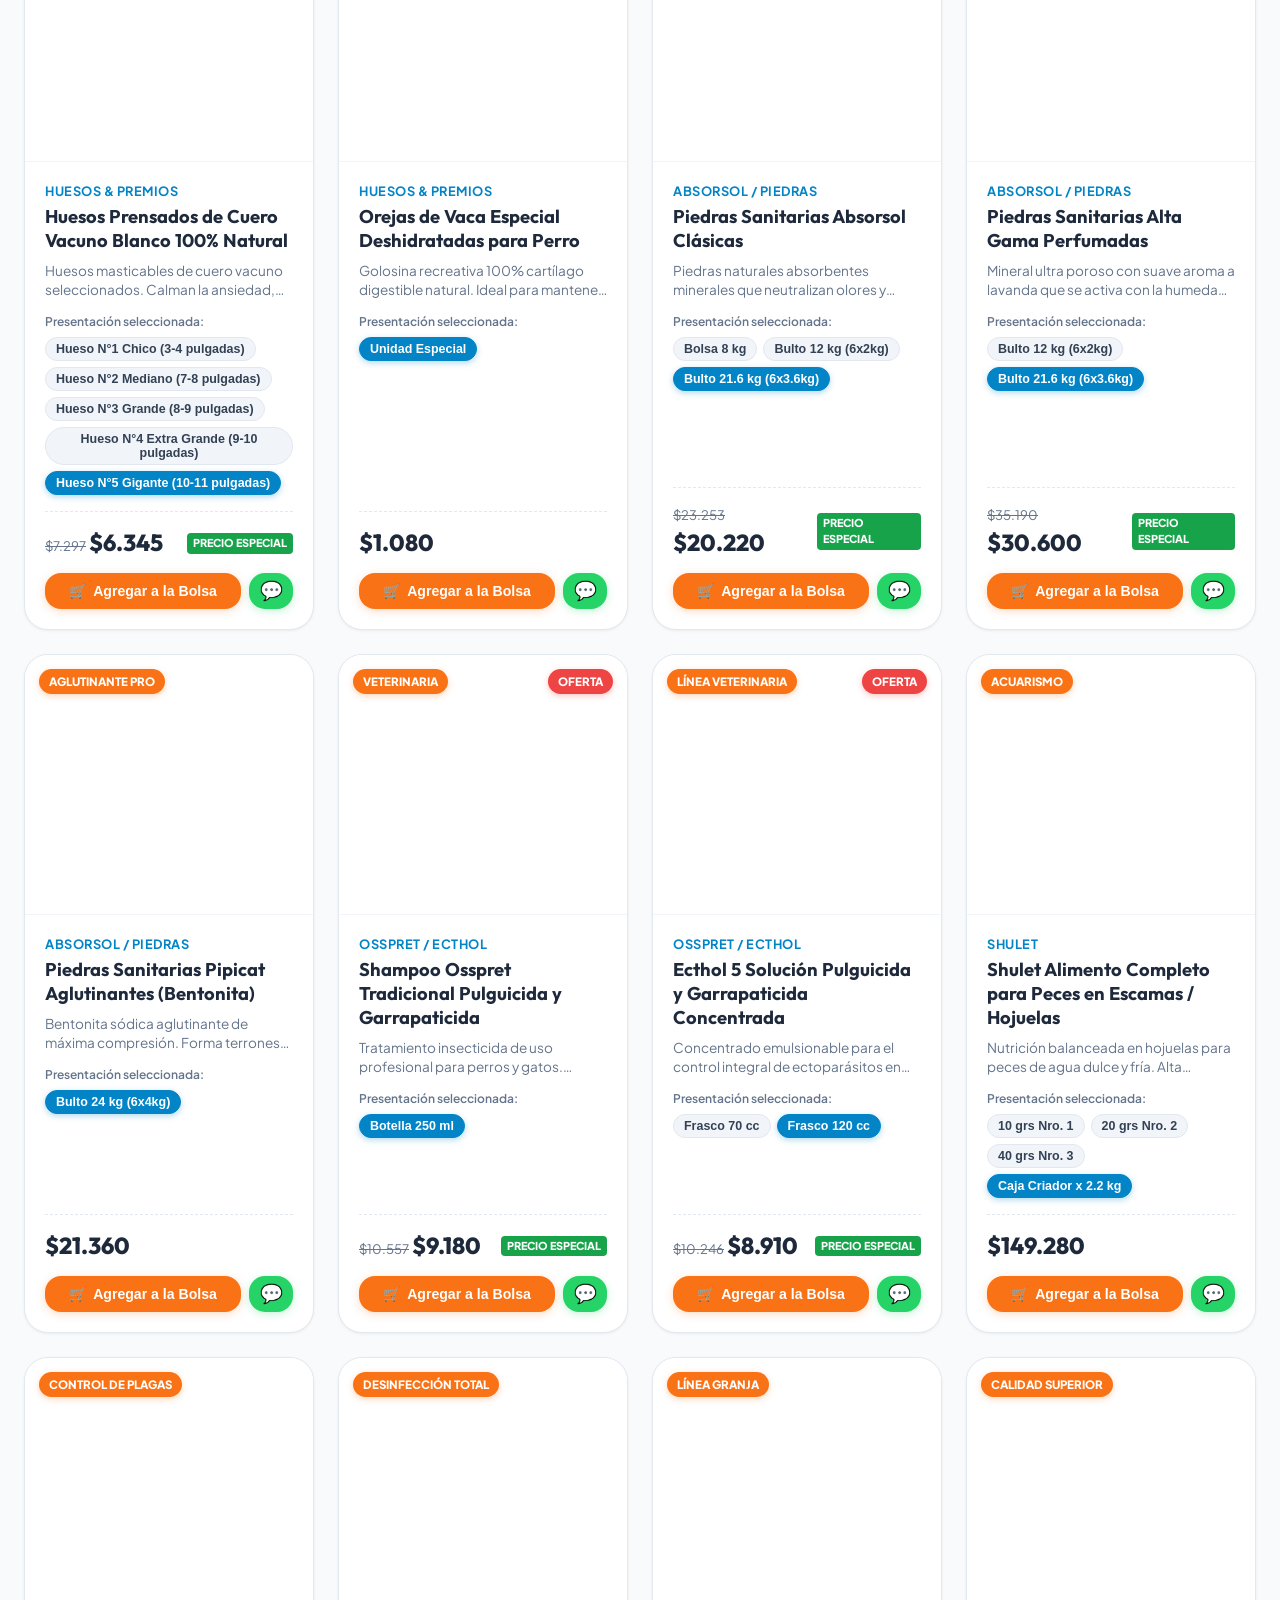
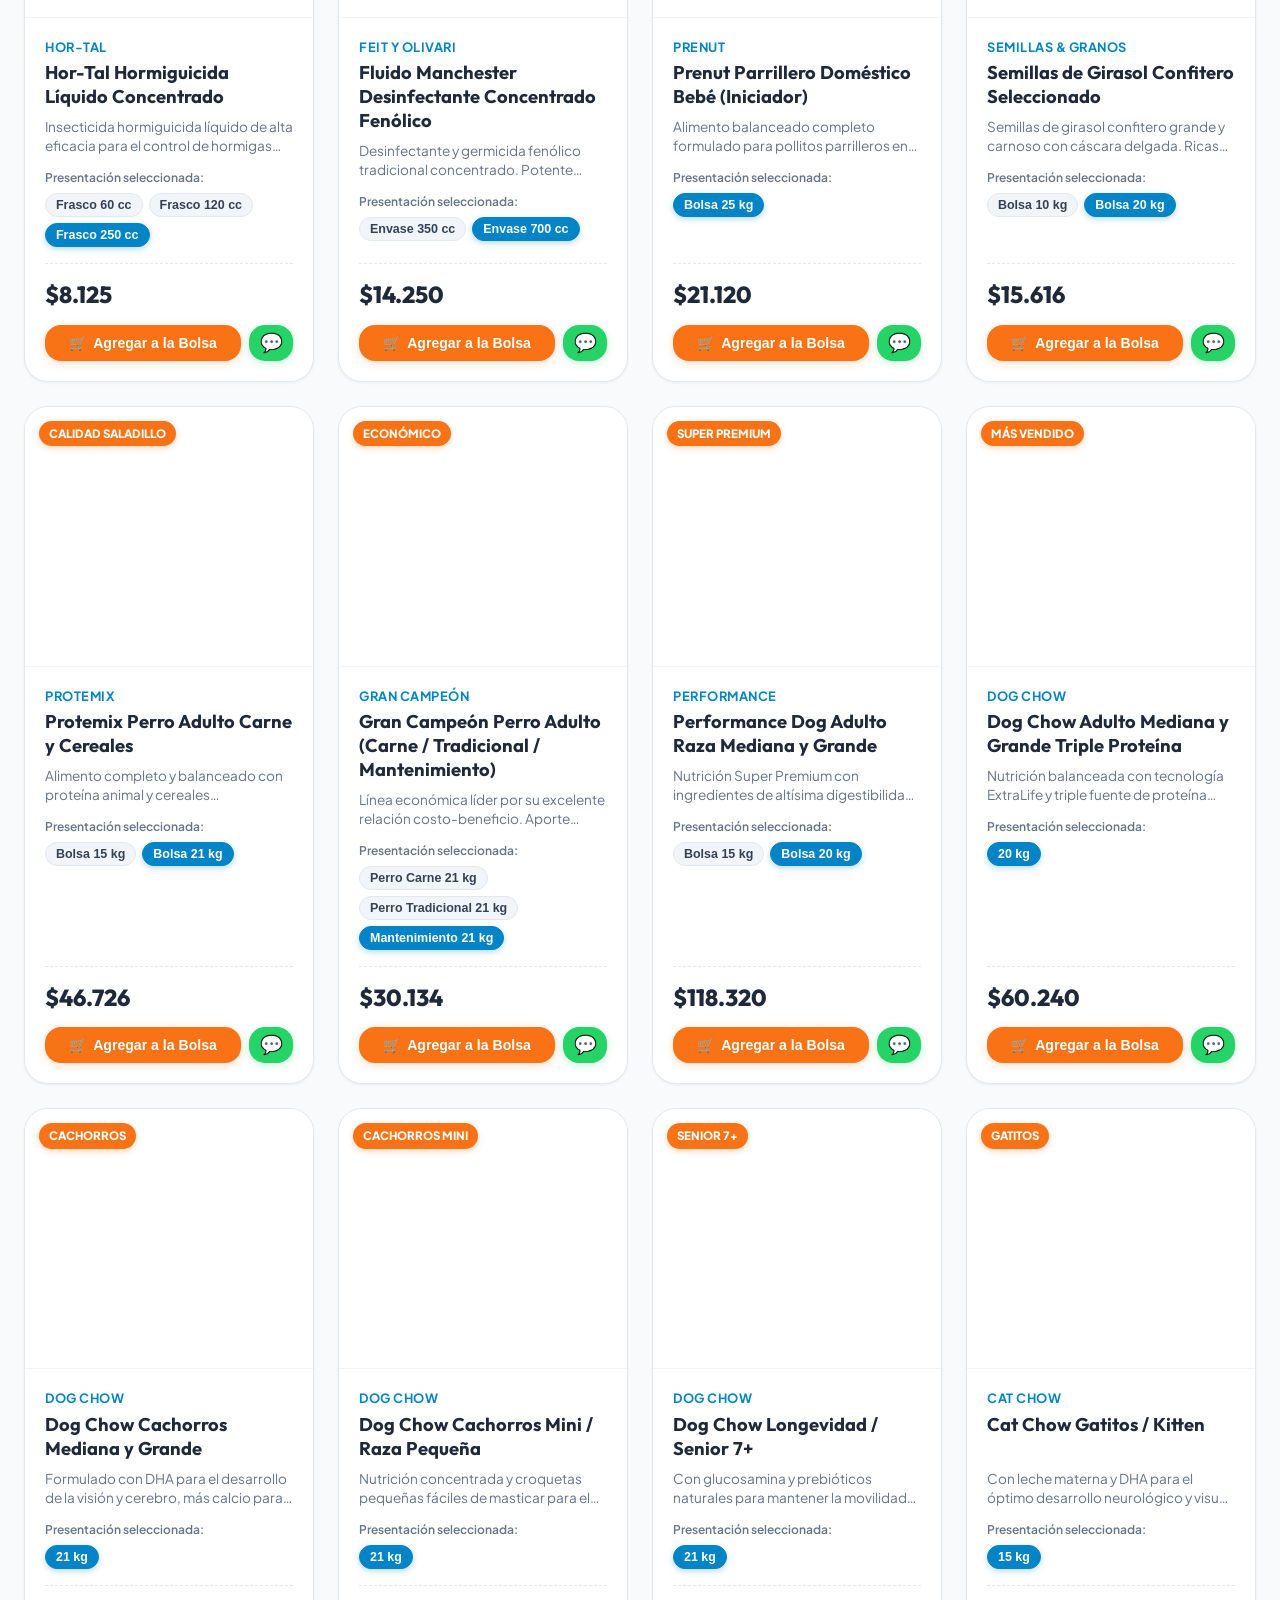
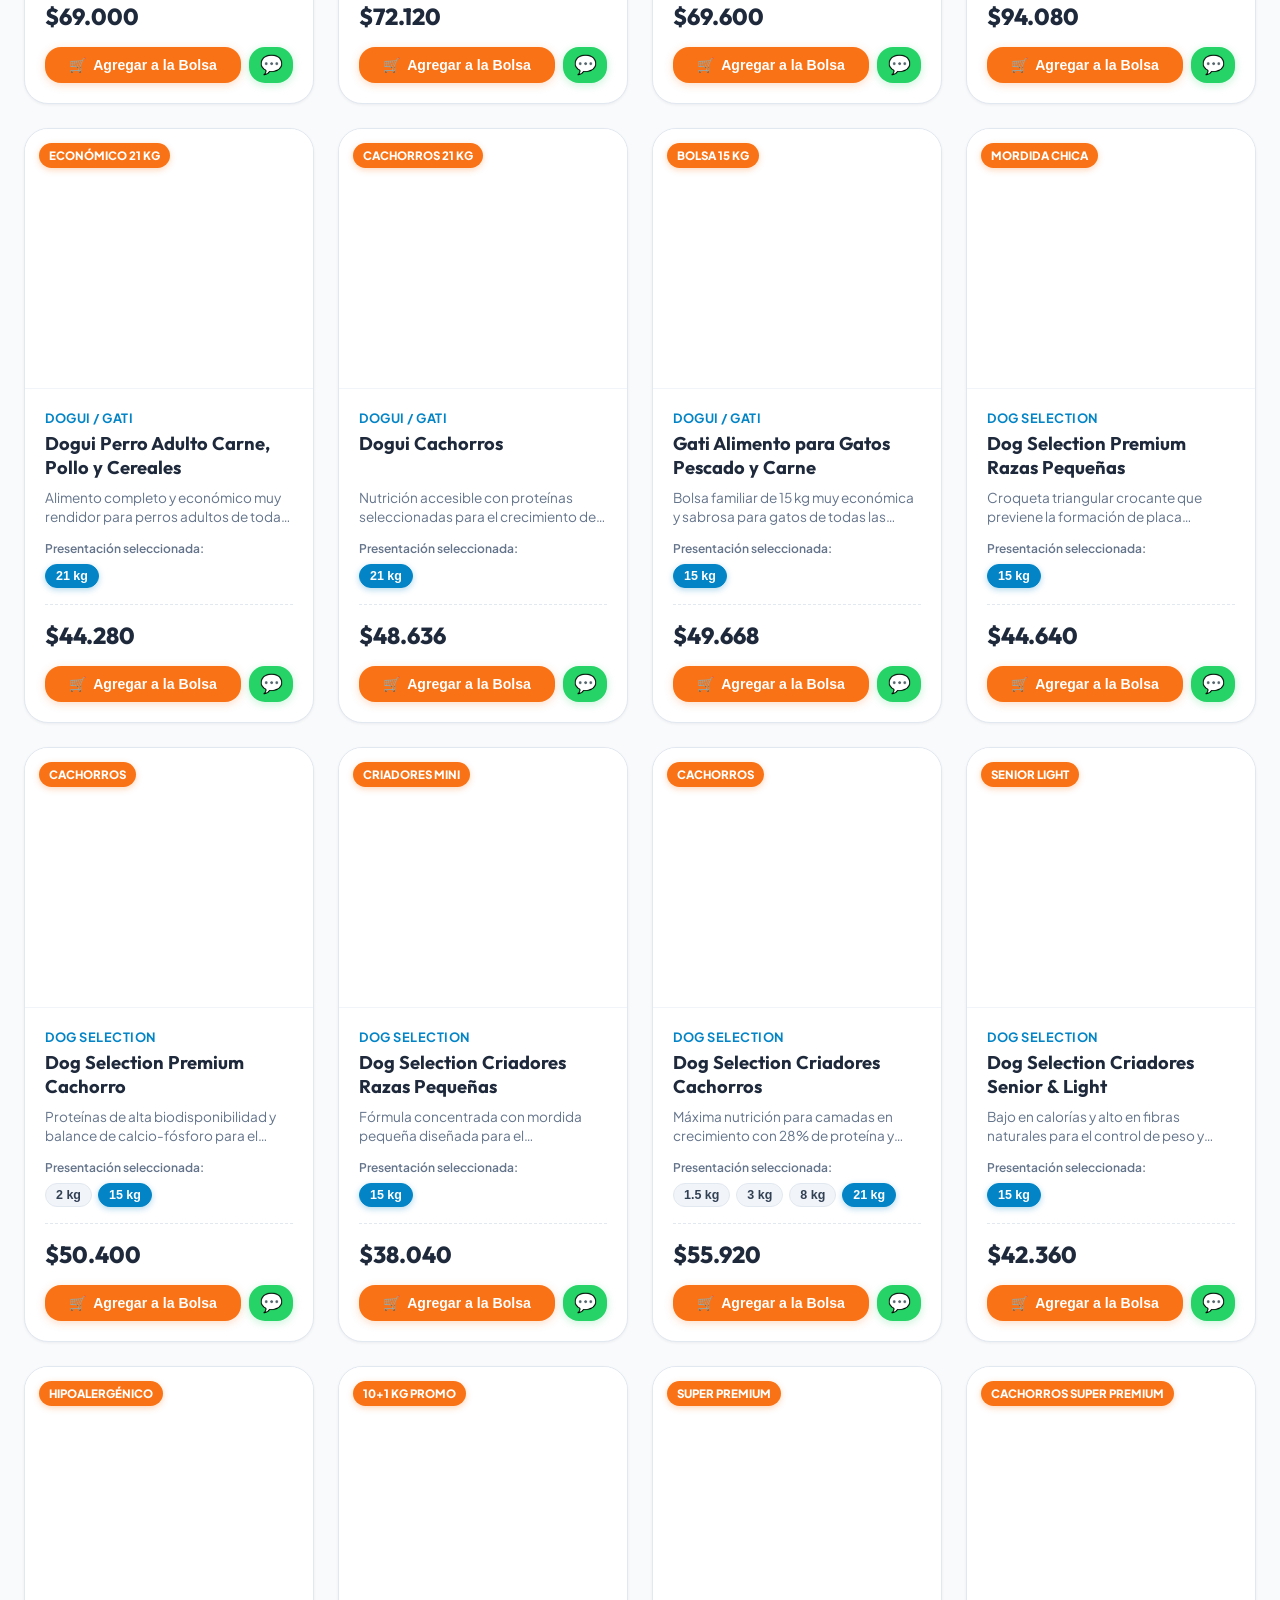
==== commit e0cc34eb: "Add files via upload" ====
--- a/index.html
+++ b/index.html
@@ -26,7 +26,7 @@
   <link rel="icon" type="image/svg+xml" href="images/maly_mascot_avatar.svg">
   <link rel="alternate icon" href="images/maly_mascot_avatar.png">
 
-  <link rel="stylesheet" href="css/styles.css?v=7.1_fix">
+  <link rel="stylesheet" href="css/styles.css?v=7.2_prices">
 </head>
 <body>
 
@@ -755,7 +755,7 @@
               <div>
                 <h4 style="font-size: 0.95rem; font-weight: 700; color: #1e293b; margin: 0;">Presentaciones y Precio Proveedor</h4>
                 <p style="font-size: 0.78rem; color: #64748b; margin: 2px 0 0 0;">
-                  El precio de venta se actualiza automáticamente con el margen comercial activo (<strong id="createProdMarginLabel">25%</strong>).
+                  Podés personalizar el <strong>Margen %</strong> de ganancia o el <strong>Precio Venta</strong> directamente para cada presentación.
                 </p>
               </div>
               <button type="button" onclick="addPresentationRow()" style="background: #e0f2fe; color: #0369a1; border: 1px solid #bae6fd; padding: 6px 12px; border-radius: 6px; font-size: 0.8rem; font-weight: 700; cursor: pointer;">
@@ -767,11 +767,12 @@
               <table class="pres-calc-table">
                 <thead>
                   <tr>
-                    <th style="min-width: 140px;">Nombre Presentación</th>
-                    <th style="width: 90px;">Peso/Cap. (kg)</th>
-                    <th style="width: 130px;">Costo Proveedor ($) *</th>
+                    <th style="min-width: 130px;">Nombre Presentación</th>
+                    <th style="width: 75px;">Peso (kg)</th>
+                    <th style="width: 110px;">Costo ($) *</th>
+                    <th style="width: 95px; text-align: center;">Margen %</th>
                     <th style="width: 130px;">Precio Venta ($)</th>
-                    <th style="width: 40px; text-align: center;"></th>
+                    <th style="width: 35px; text-align: center;"></th>
                   </tr>
                 </thead>
                 <tbody id="createProdPresRows">
@@ -990,7 +991,7 @@
             <div>
               <h4 style="font-size: 0.95rem; font-weight: 700; color: #1e293b; margin: 0;">Presentaciones, Costo y Precio de Venta</h4>
               <p style="font-size: 0.78rem; color: #64748b; margin: 2px 0 0 0;">
-                Modificá el costo del proveedor para actualizar el precio de venta automáticamente con el margen activo (<strong id="editProdMarginLabel">25%</strong>).
+                Modificá el costo, el <strong>Margen %</strong> o el <strong>Precio Venta</strong> directamente según la competencia.
               </p>
             </div>
             <button type="button" onclick="addEditPresentationRow()" style="background: #e0f2fe; color: #0369a1; border: 1px solid #bae6fd; padding: 6px 12px; border-radius: 6px; font-size: 0.8rem; font-weight: 700; cursor: pointer;">
@@ -1002,12 +1003,13 @@
             <table class="pres-calc-table">
               <thead>
                 <tr>
-                  <th style="min-width: 140px;">Nombre Presentación</th>
-                  <th style="width: 90px;">Peso (kg)</th>
-                  <th style="width: 130px;">Costo Proveedor ($) *</th>
-                  <th style="width: 130px;">Precio Venta ($)</th>
-                  <th style="width: 40px; text-align: center;"></th>
-                </tr>
+                    <th style="min-width: 130px;">Nombre Presentación</th>
+                    <th style="width: 75px;">Peso (kg)</th>
+                    <th style="width: 110px;">Costo ($) *</th>
+                    <th style="width: 95px; text-align: center;">Margen %</th>
+                    <th style="width: 130px;">Precio Venta ($)</th>
+                    <th style="width: 35px; text-align: center;"></th>
+                  </tr>
               </thead>
               <tbody id="editProdPresRows">
                 <!-- Filas dinámicas -->
@@ -1046,9 +1048,9 @@
 
   <!-- SCRIPTS CON VERSIÓN ANTI-CACHE -->
   <script src="https://cdn.jsdelivr.net/npm/@supabase/supabase-js@2"></script>
-  <script src="js/config.js?v=7.1_fix"></script>
-  <script src="js/catalog-data.js?v=7.1_fix"></script>
-  <script src="js/api.js?v=7.1_fix"></script>
-  <script src="js/app.js?v=7.1_fix"></script>
+  <script src="js/config.js?v=7.2_prices"></script>
+  <script src="js/catalog-data.js?v=7.2_prices"></script>
+  <script src="js/api.js?v=7.2_prices"></script>
+  <script src="js/app.js?v=7.2_prices"></script>
 </body>
 </html>
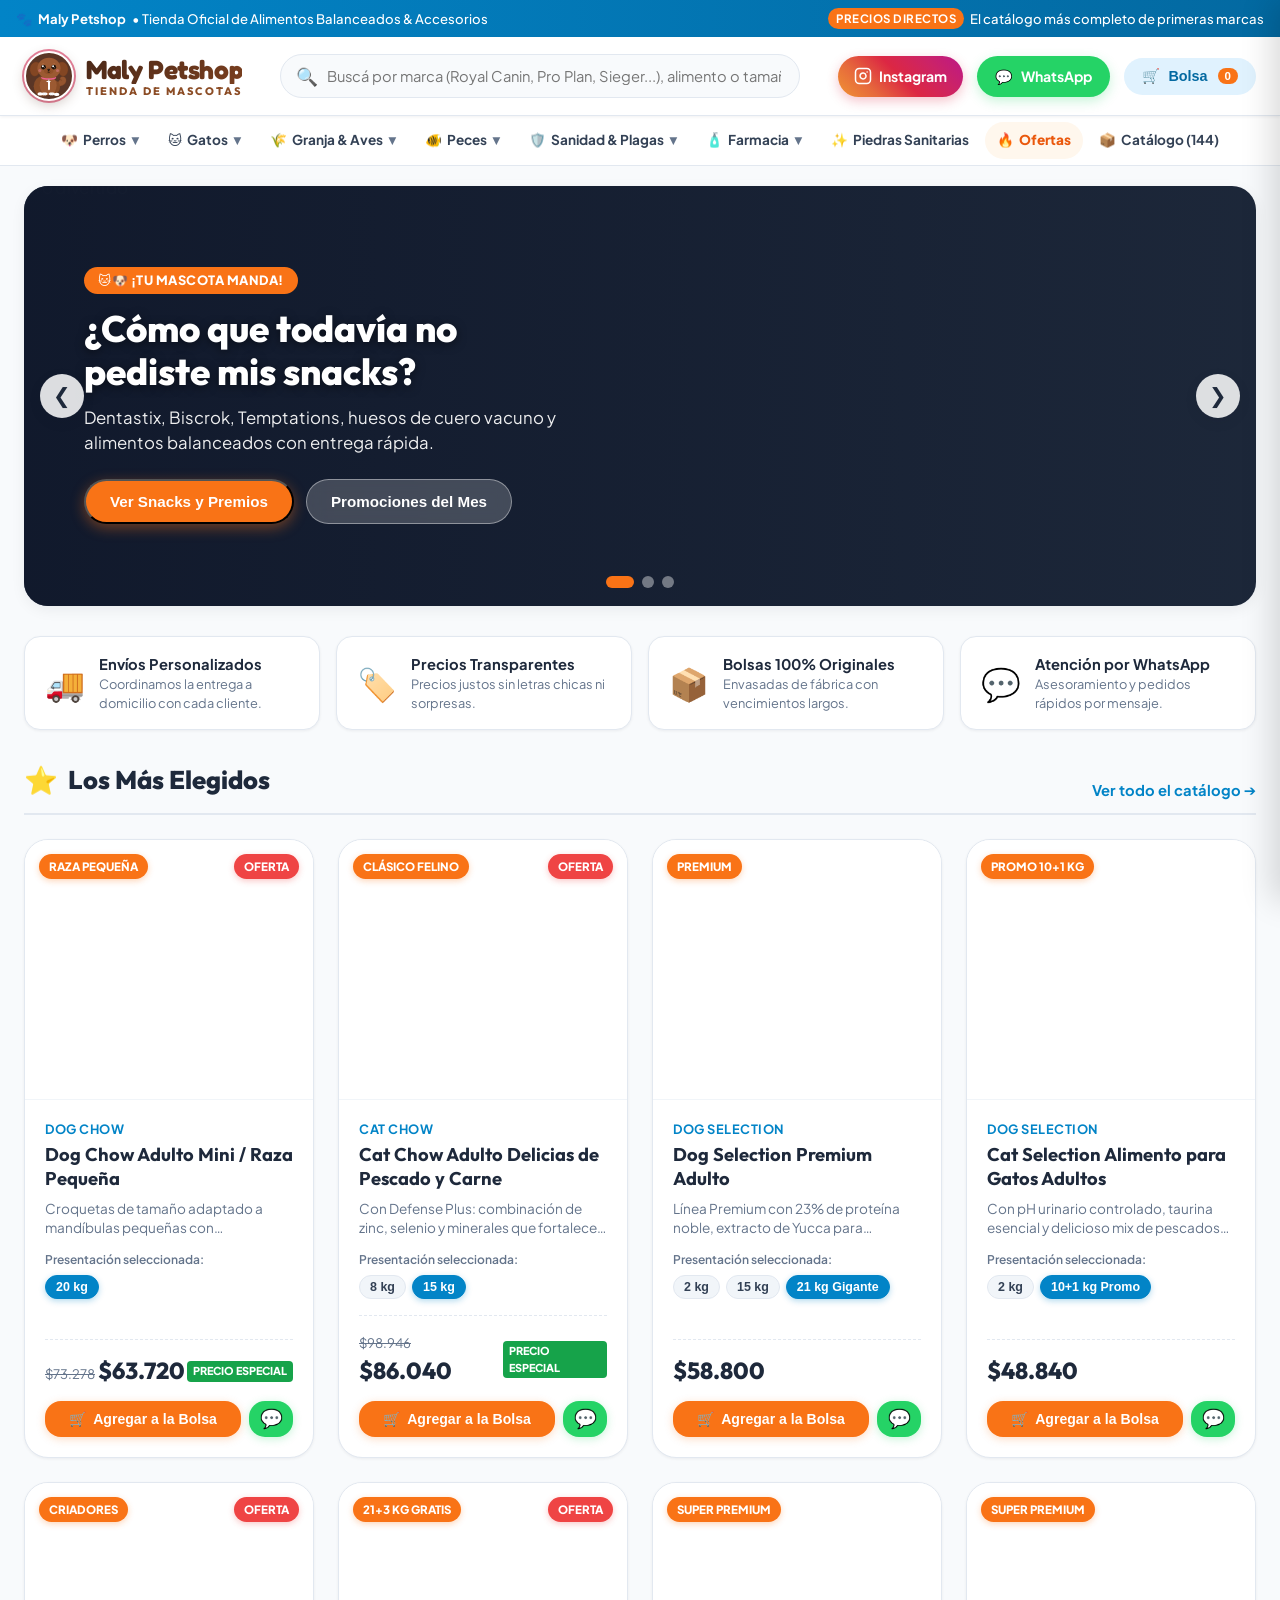
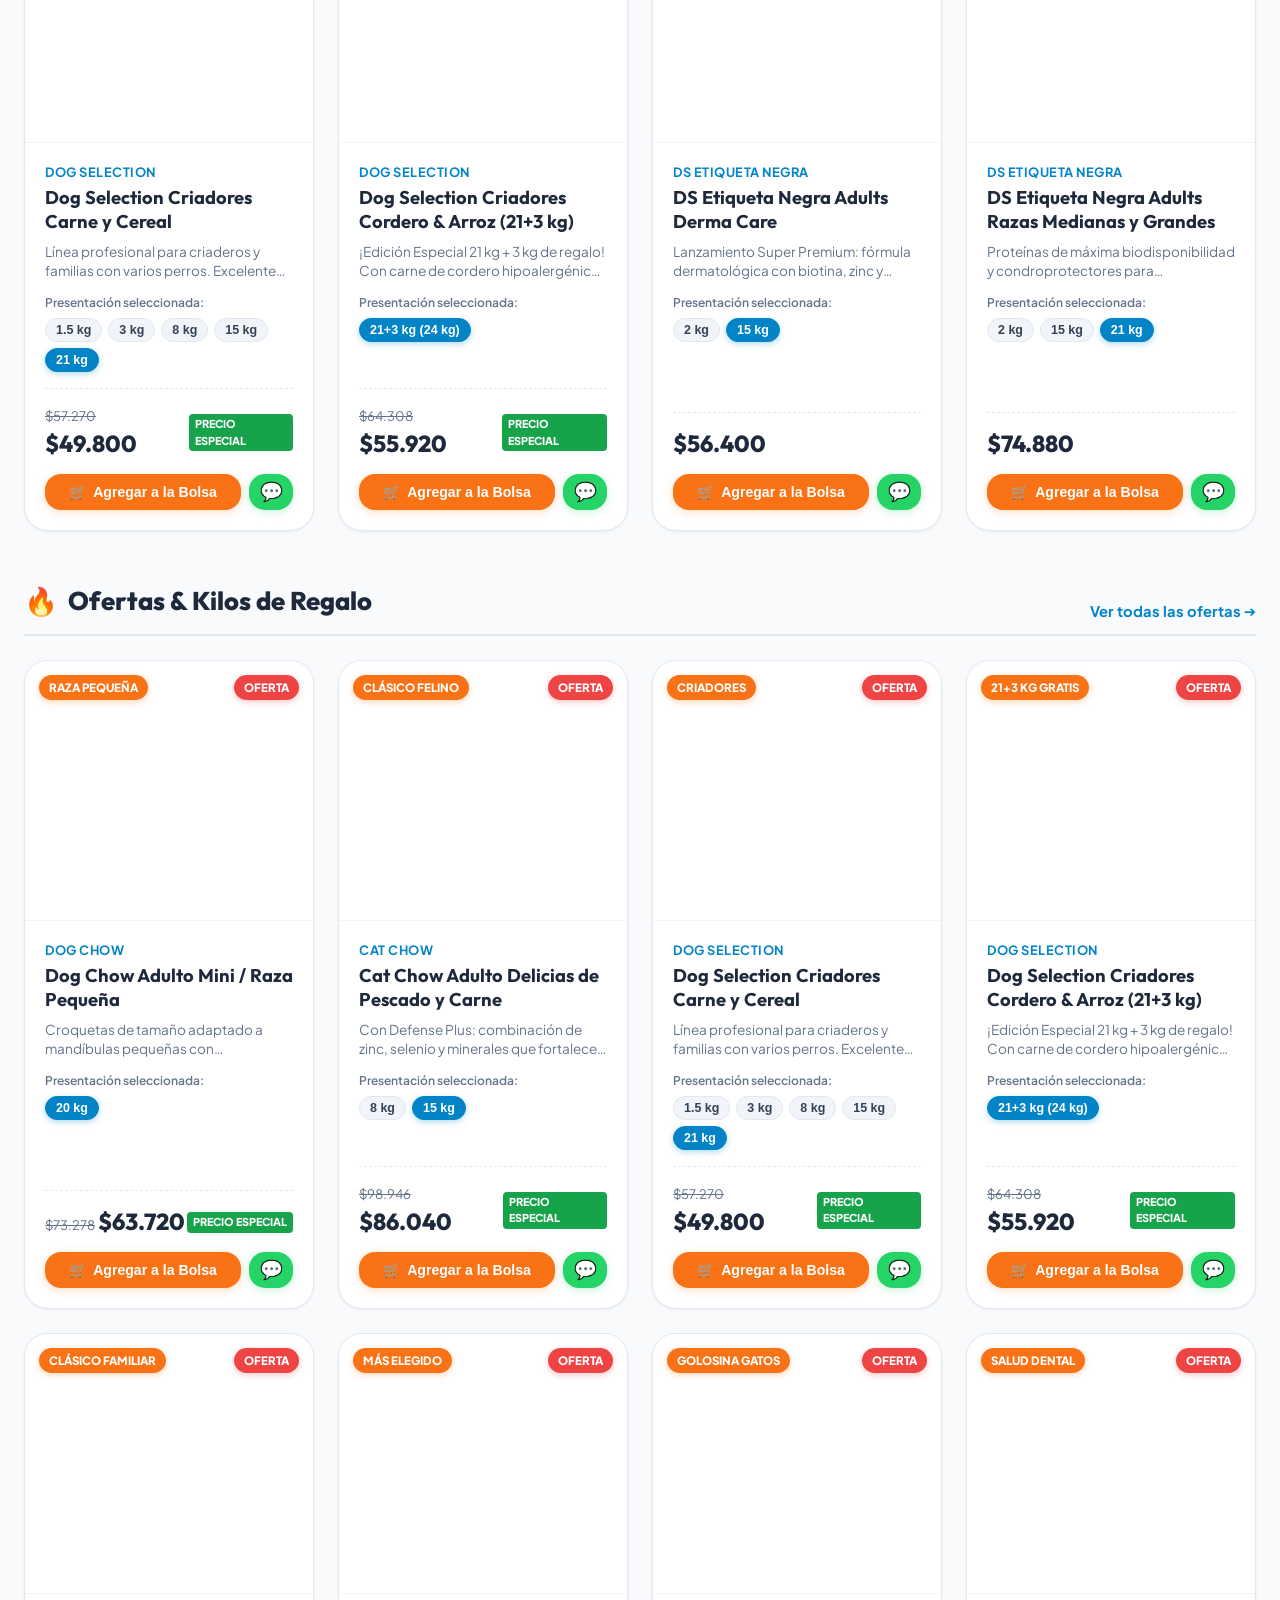
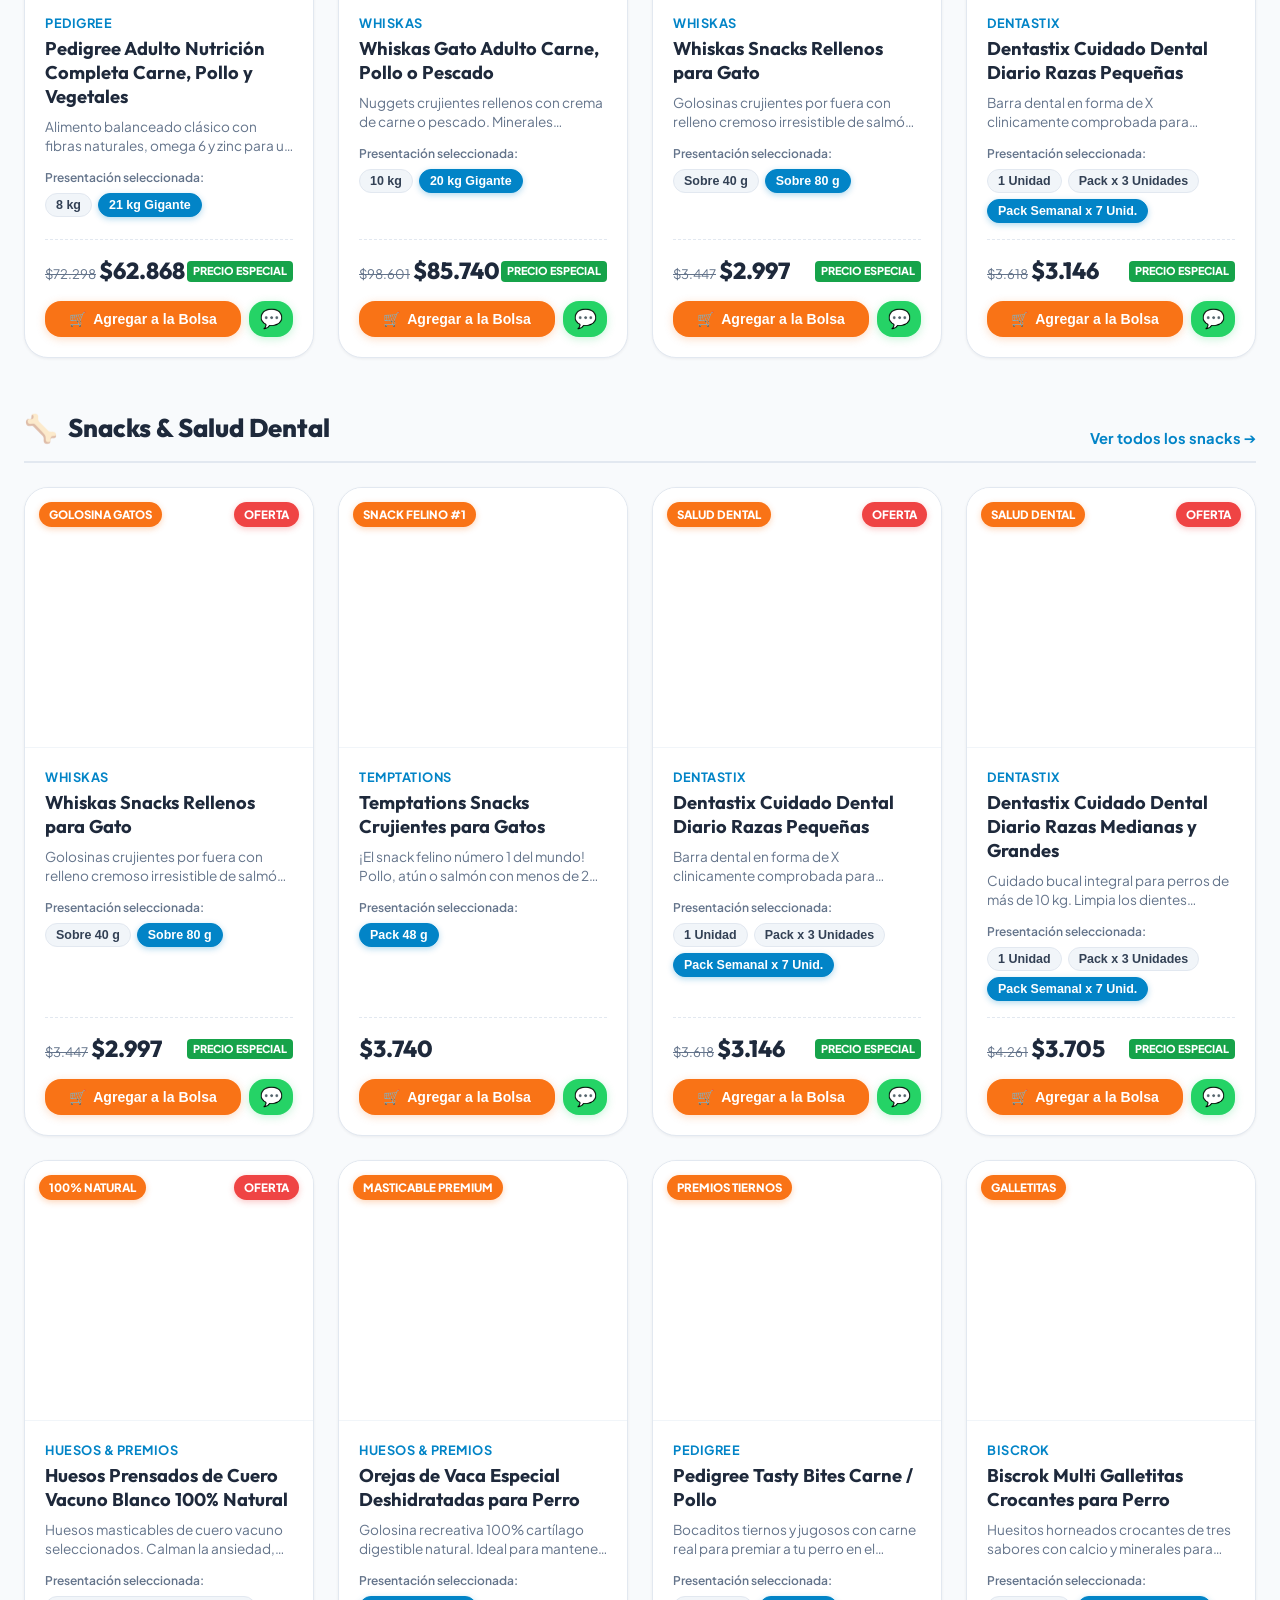
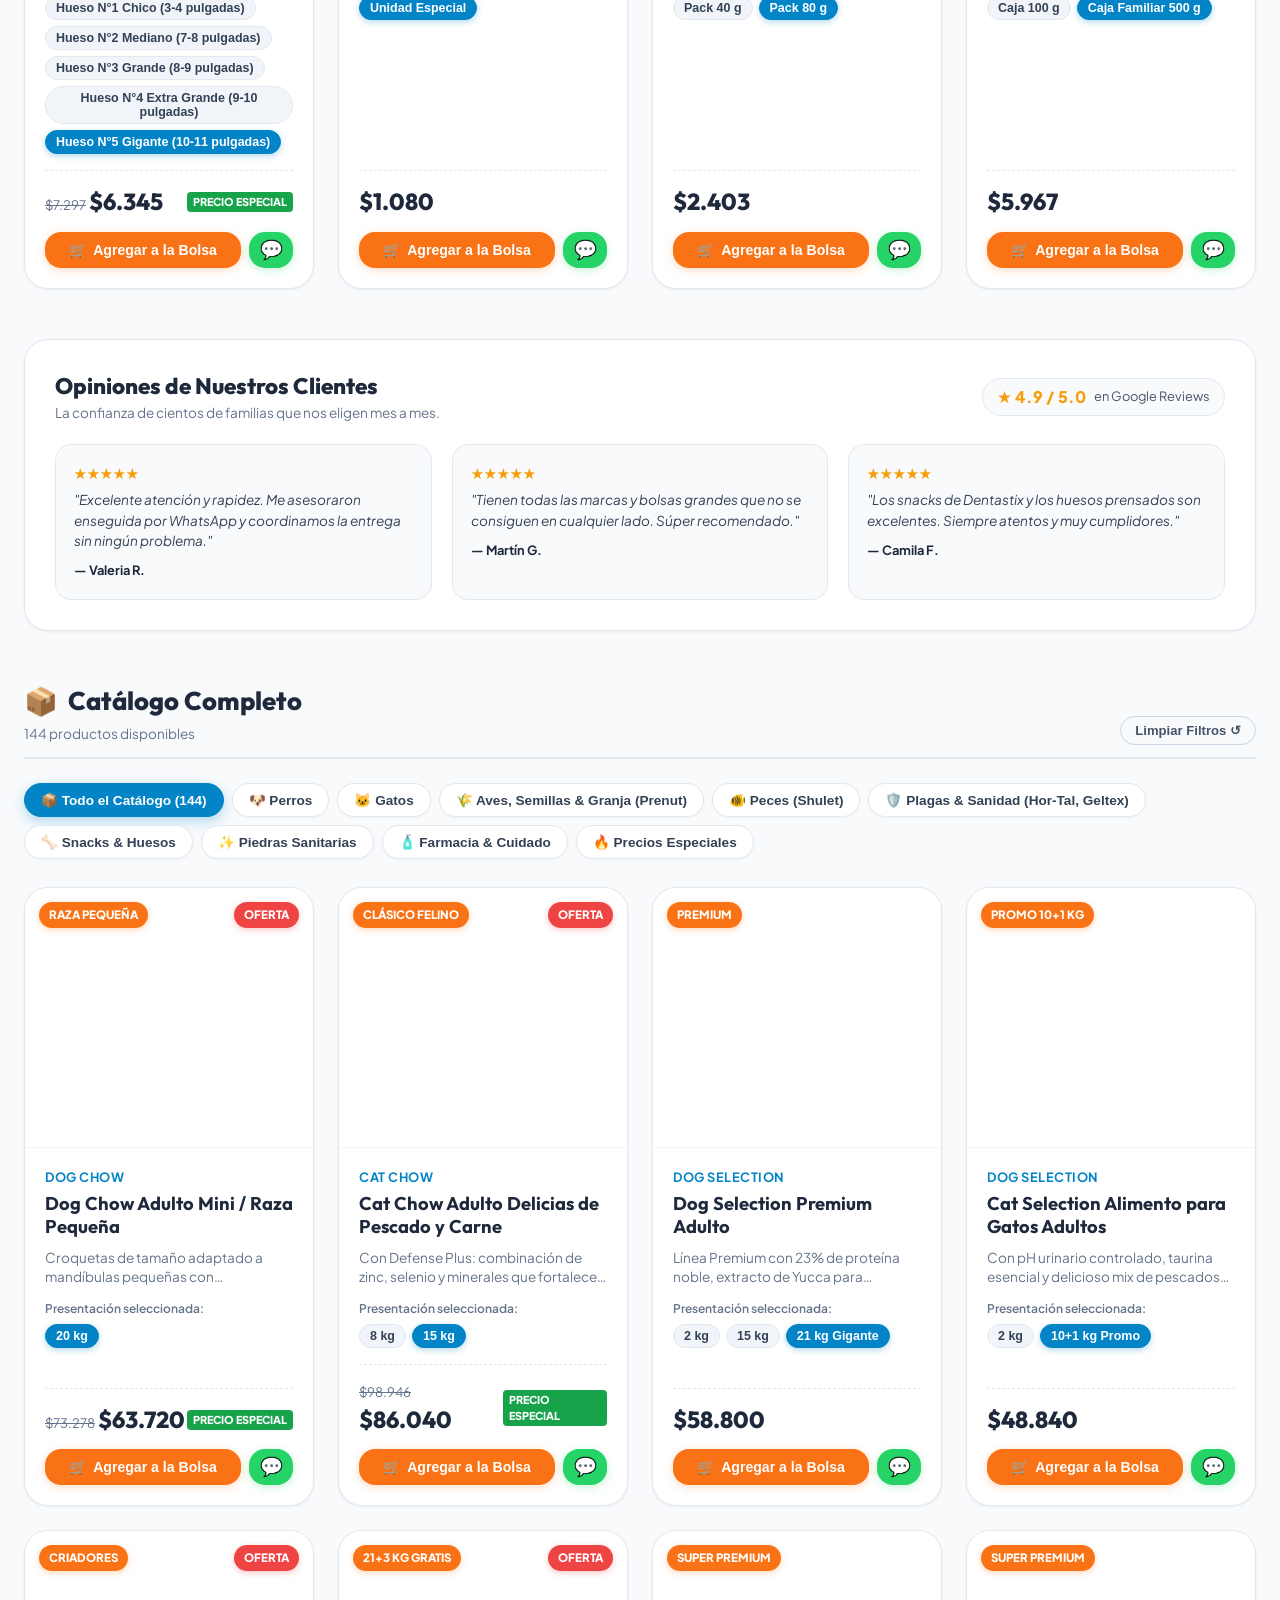
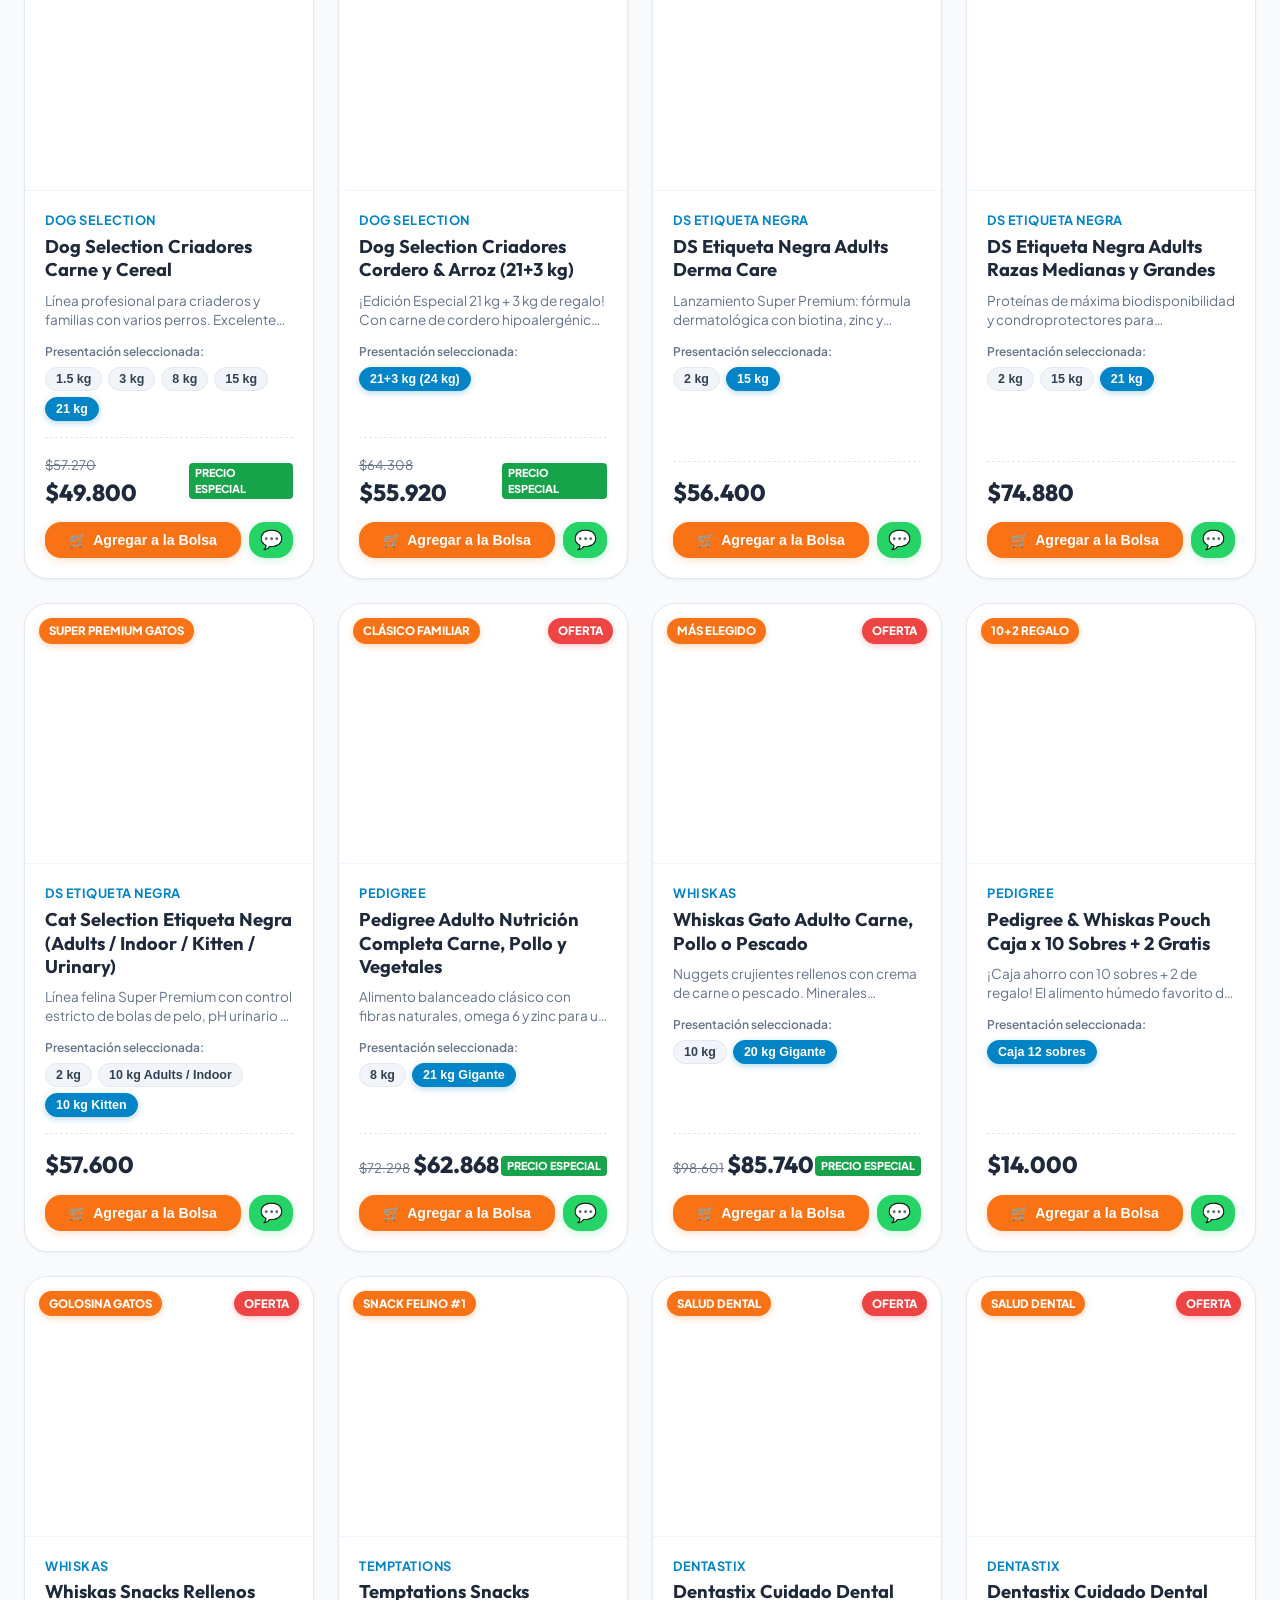
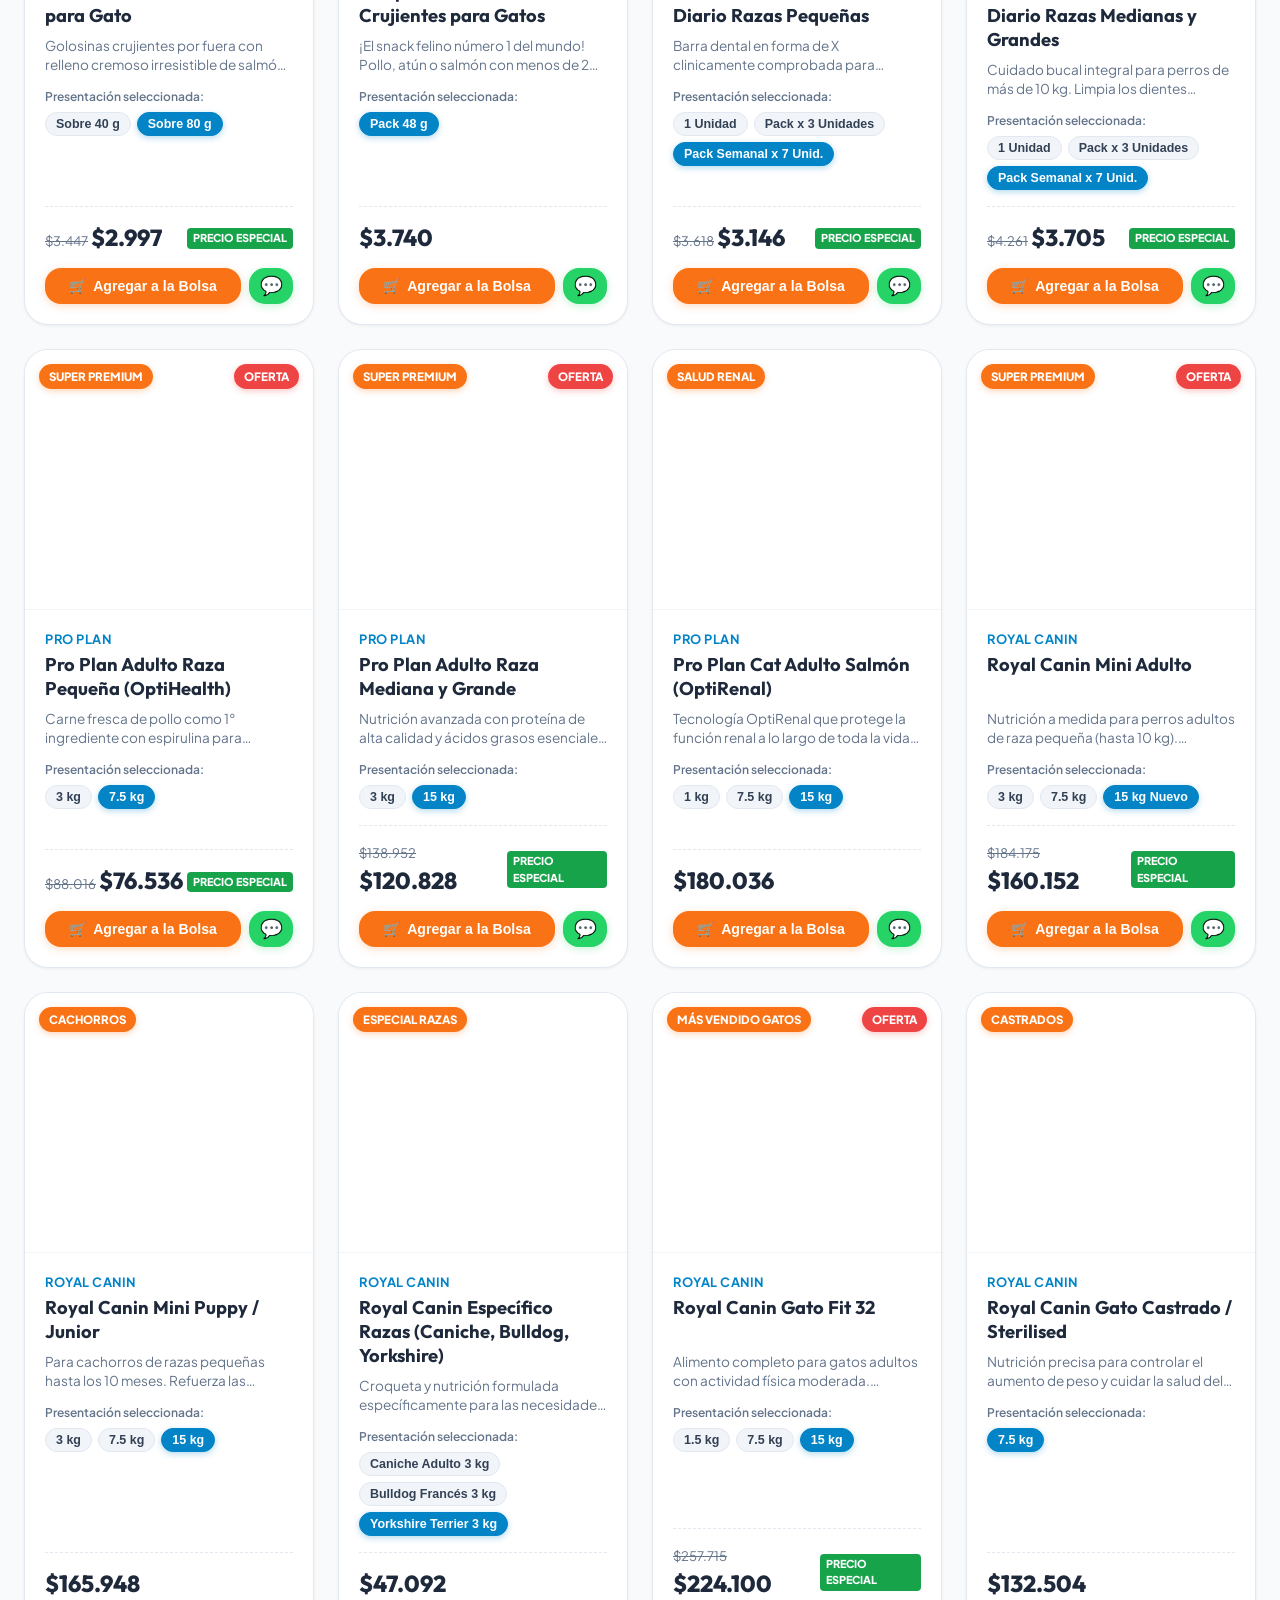
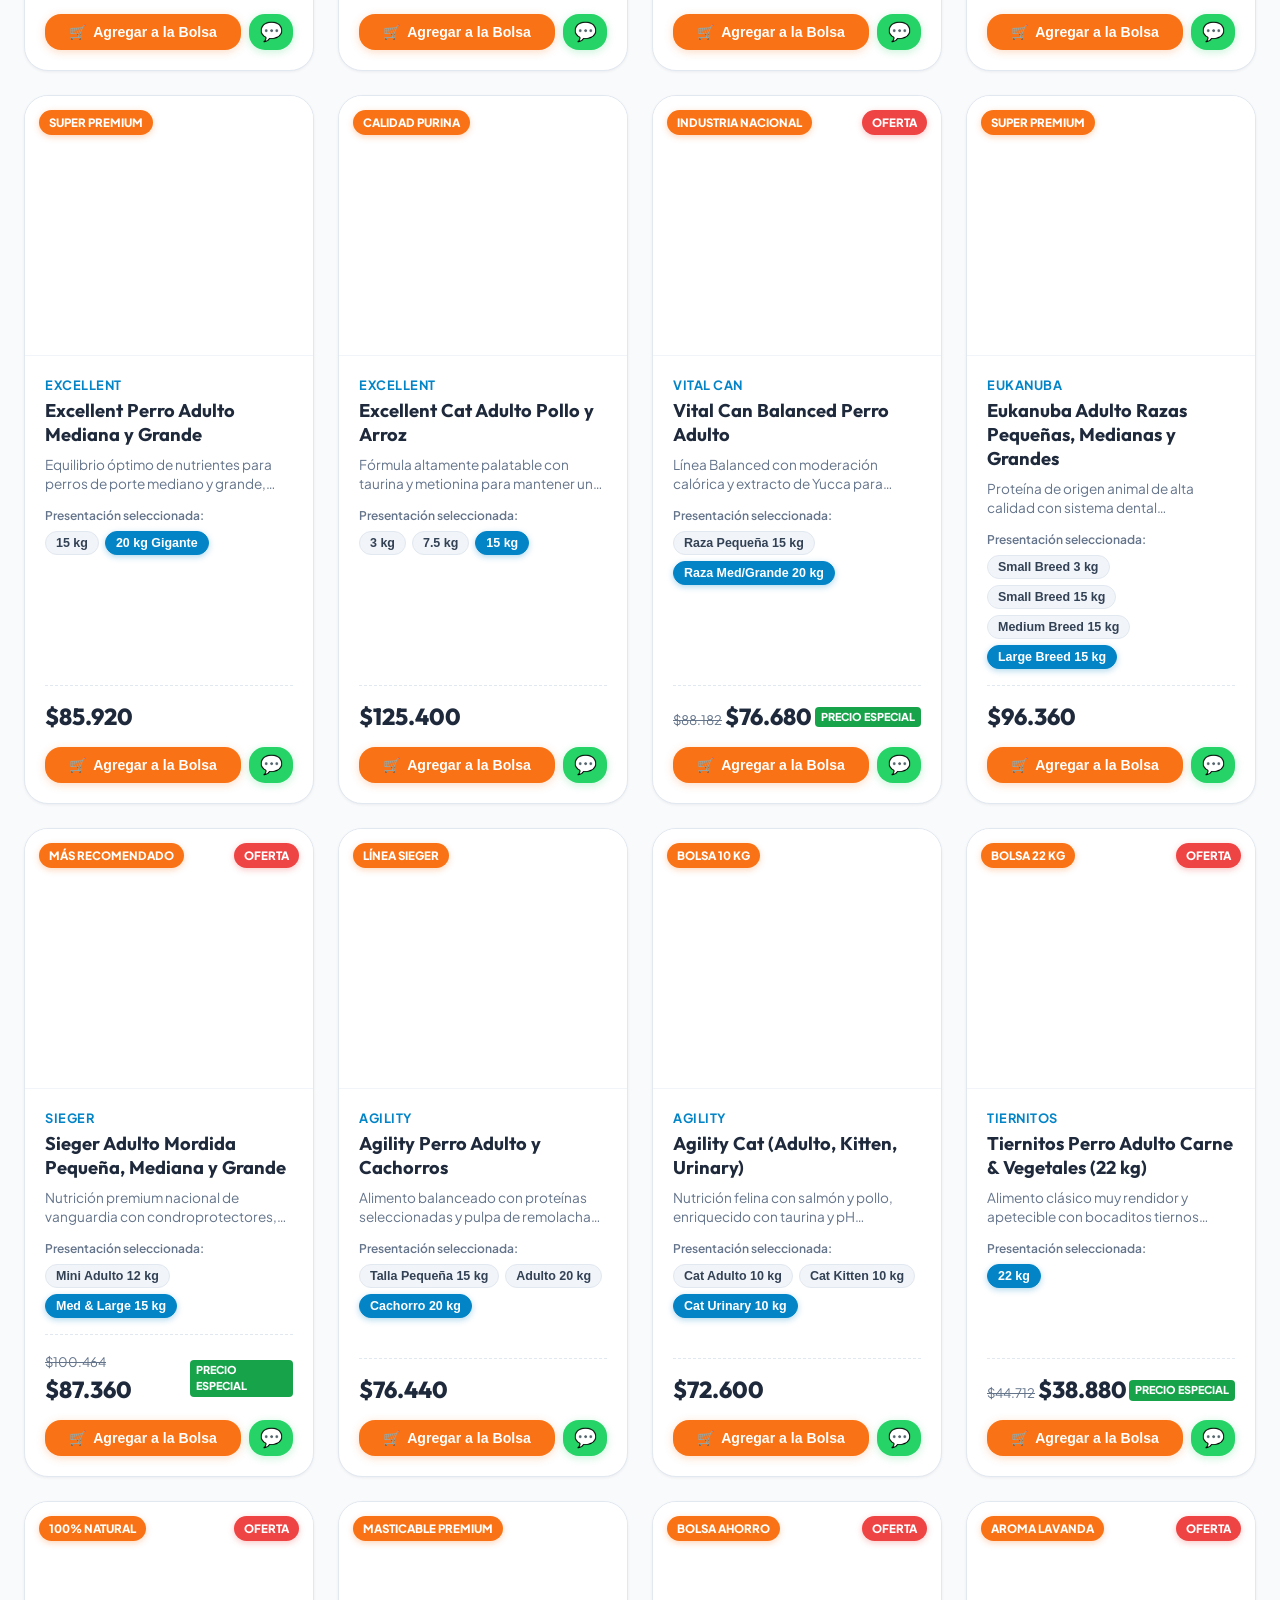
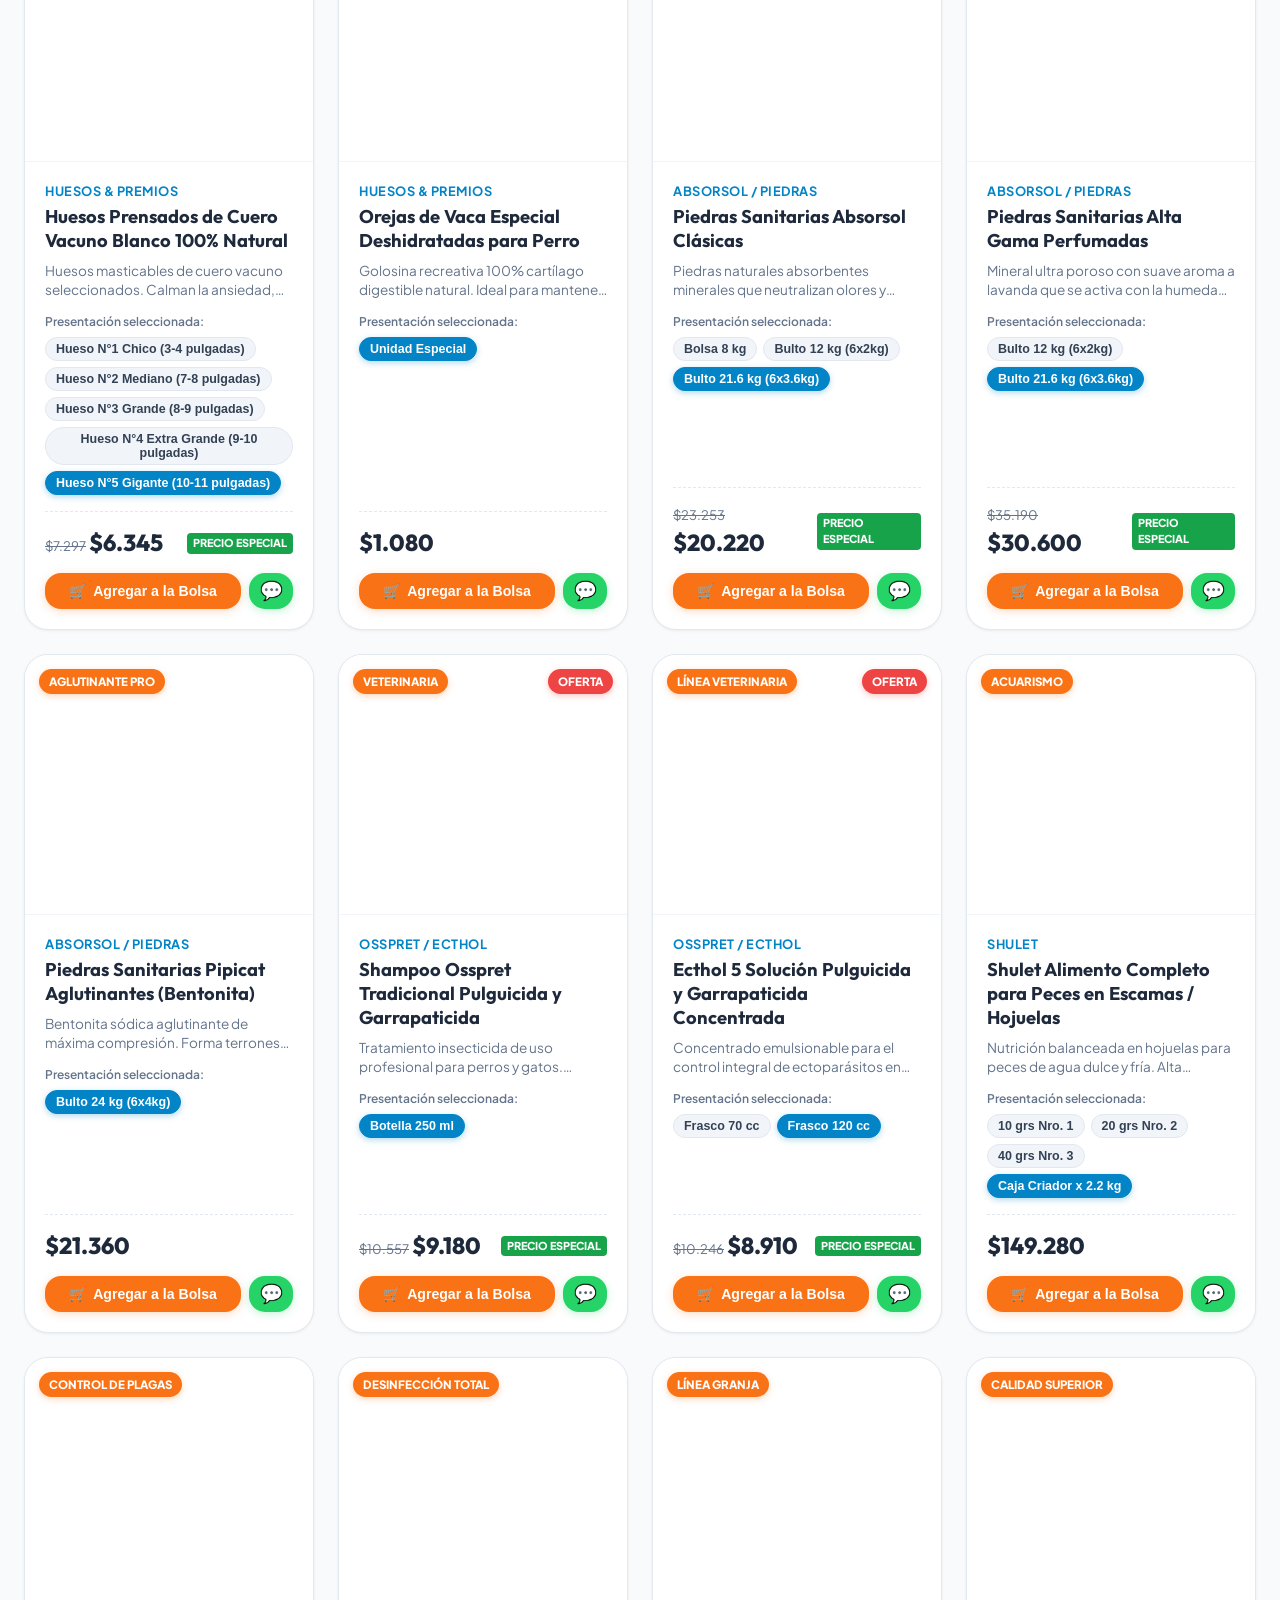
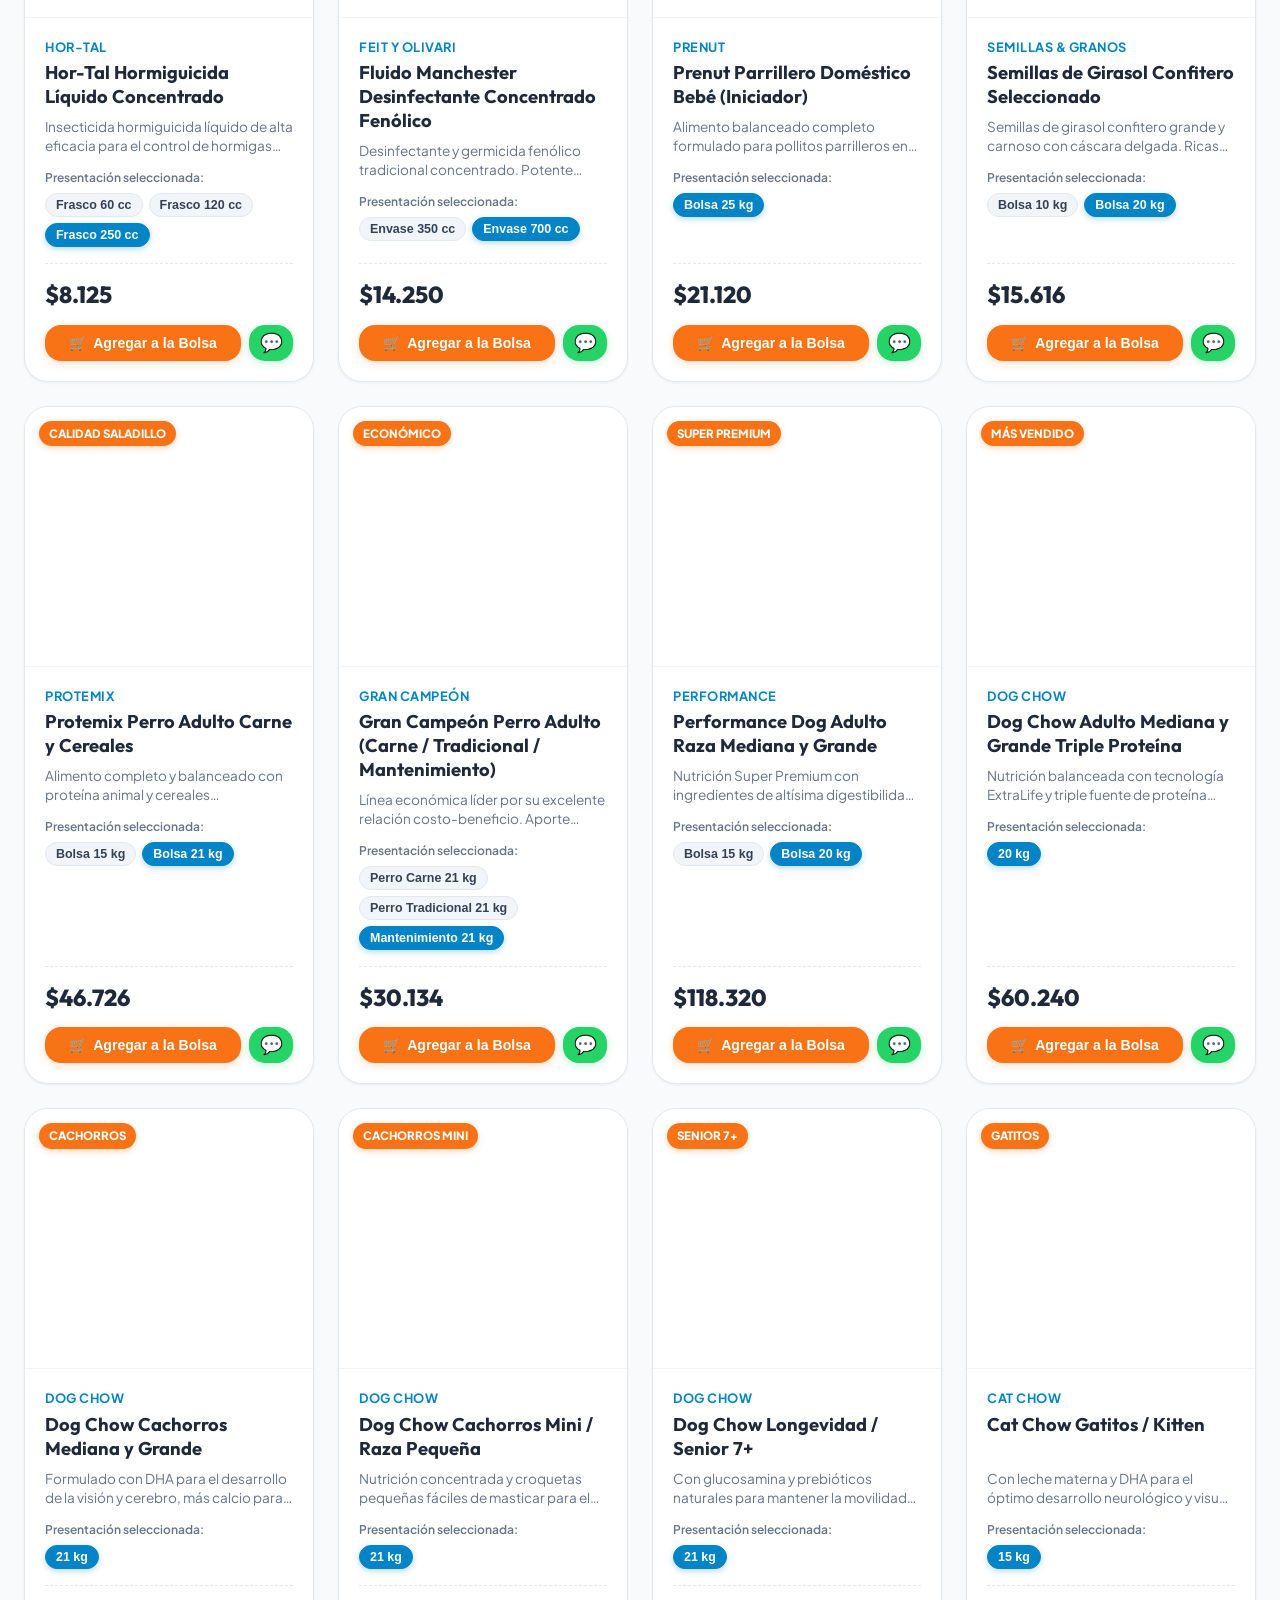
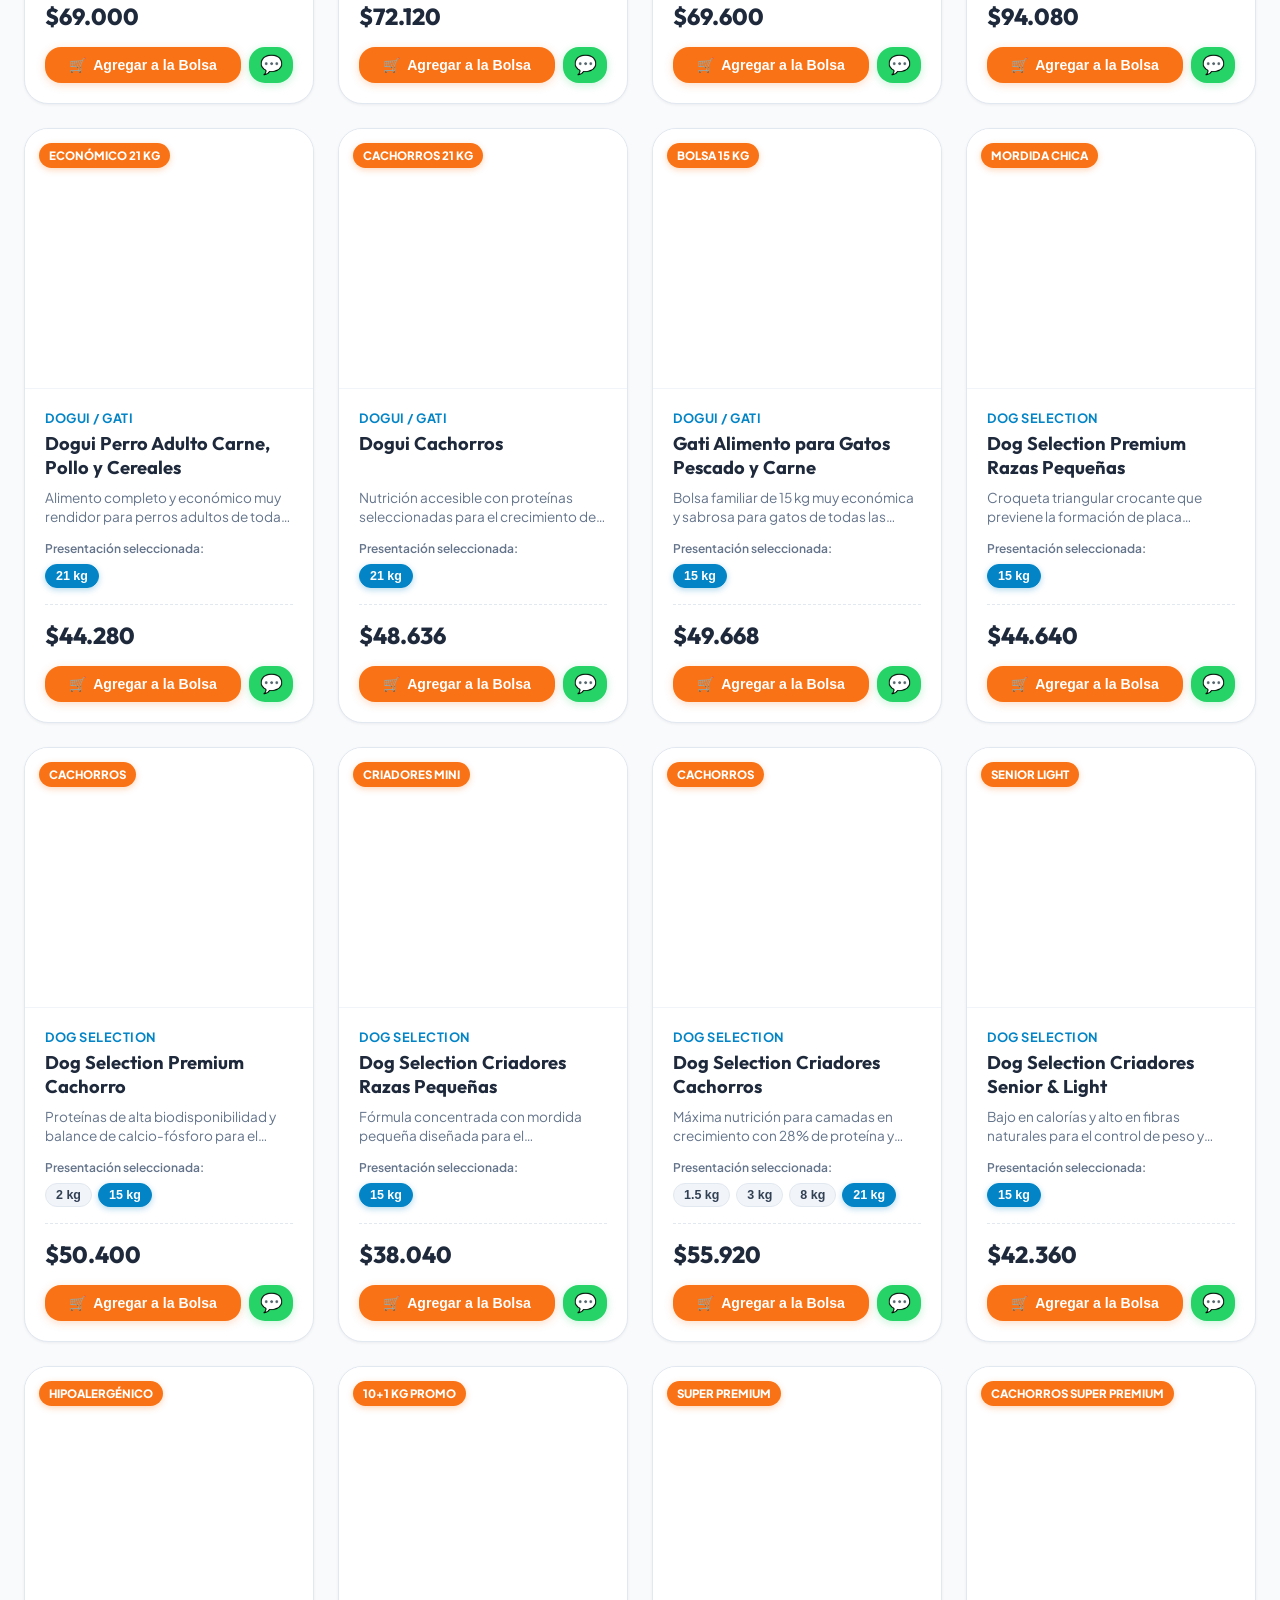
==== commit 0f59899b: "Add files via upload" ====
--- a/index.html
+++ b/index.html
@@ -26,7 +26,7 @@
   <link rel="icon" type="image/svg+xml" href="images/maly_mascot_avatar.svg">
   <link rel="alternate icon" href="images/maly_mascot_avatar.png">
 
-  <link rel="stylesheet" href="css/styles.css?v=7.2_prices">
+  <link rel="stylesheet" href="css/styles.css?v=8.0_mobile_search">
 </head>
 <body>
 
@@ -114,10 +114,12 @@
         })();
       </script>
 
-      <!-- Buscador en tiempo real -->
-      <div class="header-search">
+      <!-- Buscador en tiempo real inteligente estilo Google -->
+      <div class="header-search" id="headerSearchContainer">
         <span class="search-icon">🔍</span>
-        <input type="text" id="searchInput" placeholder="Buscá por marca (Royal Canin, Pro Plan, Dog Chow...), producto o tamaño..." autocomplete="off">
+        <input type="text" id="searchInput" placeholder="Buscá por marca (Royal Canin, Pro Plan, Sieger...), alimento o tamaño..." autocomplete="off" spellcheck="false">
+        <button type="button" class="search-clear-btn" id="searchClearBtn" style="display: none;" title="Limpiar búsqueda" aria-label="Limpiar búsqueda">✕</button>
+        <div class="search-suggestions-dropdown" id="searchSuggestionsDropdown" style="display: none;"></div>
       </div>
 
       <!-- Acciones de cabecera -->
@@ -554,9 +556,14 @@
                 Guarda todas tus fotos, nuevos productos y precios directamente en <code>public/js/catalog-data.js</code> para que Vercel se vea exactamente igual a tu PC.
               </p>
             </div>
-            <button type="button" onclick="exportCatalogForVercel()" style="background: #16a34a; color: white; border: none; padding: 10px 18px; border-radius: 8px; font-weight: 800; cursor: pointer; display: inline-flex; align-items: center; gap: 8px; font-size: 0.88rem; box-shadow: 0 2px 6px rgba(22, 163, 74, 0.3);">
-              <span>💾</span> Guardar para Vercel
-            </button>
+            <div style="display: flex; gap: 8px; flex-wrap: wrap;">
+              <button type="button" onclick="exportCatalogForVercel()" style="background: #16a34a; color: white; border: none; padding: 10px 16px; border-radius: 8px; font-weight: 800; cursor: pointer; display: inline-flex; align-items: center; gap: 6px; font-size: 0.85rem; box-shadow: 0 2px 6px rgba(22, 163, 74, 0.3);">
+                <span>💾</span> Guardar para Vercel
+              </button>
+              <button type="button" onclick="exportPriceAuditCSV()" style="background: #0284c7; color: white; border: none; padding: 10px 16px; border-radius: 8px; font-weight: 800; cursor: pointer; display: inline-flex; align-items: center; gap: 6px; font-size: 0.85rem; box-shadow: 0 2px 6px rgba(2, 132, 199, 0.3);" title="Descargar listado para comparar con IA y el mercado">
+                <span>📊</span> Exportar Precios para IA (Excel/CSV)
+              </button>
+            </div>
           </div>
           <div id="exportVercelStatusMsg" style="margin-top: 10px; font-size: 0.82rem; font-weight: 700;"></div>
         </div>
@@ -1048,9 +1055,9 @@
 
   <!-- SCRIPTS CON VERSIÓN ANTI-CACHE -->
   <script src="https://cdn.jsdelivr.net/npm/@supabase/supabase-js@2"></script>
-  <script src="js/config.js?v=7.2_prices"></script>
-  <script src="js/catalog-data.js?v=7.2_prices"></script>
-  <script src="js/api.js?v=7.2_prices"></script>
-  <script src="js/app.js?v=7.2_prices"></script>
+  <script src="js/config.js?v=7.3_audit"></script>
+  <script src="js/catalog-data.js?v=7.3_audit"></script>
+  <script src="js/api.js?v=7.3_audit"></script>
+  <script src="js/app.js?v=7.3_audit"></script>
 </body>
 </html>
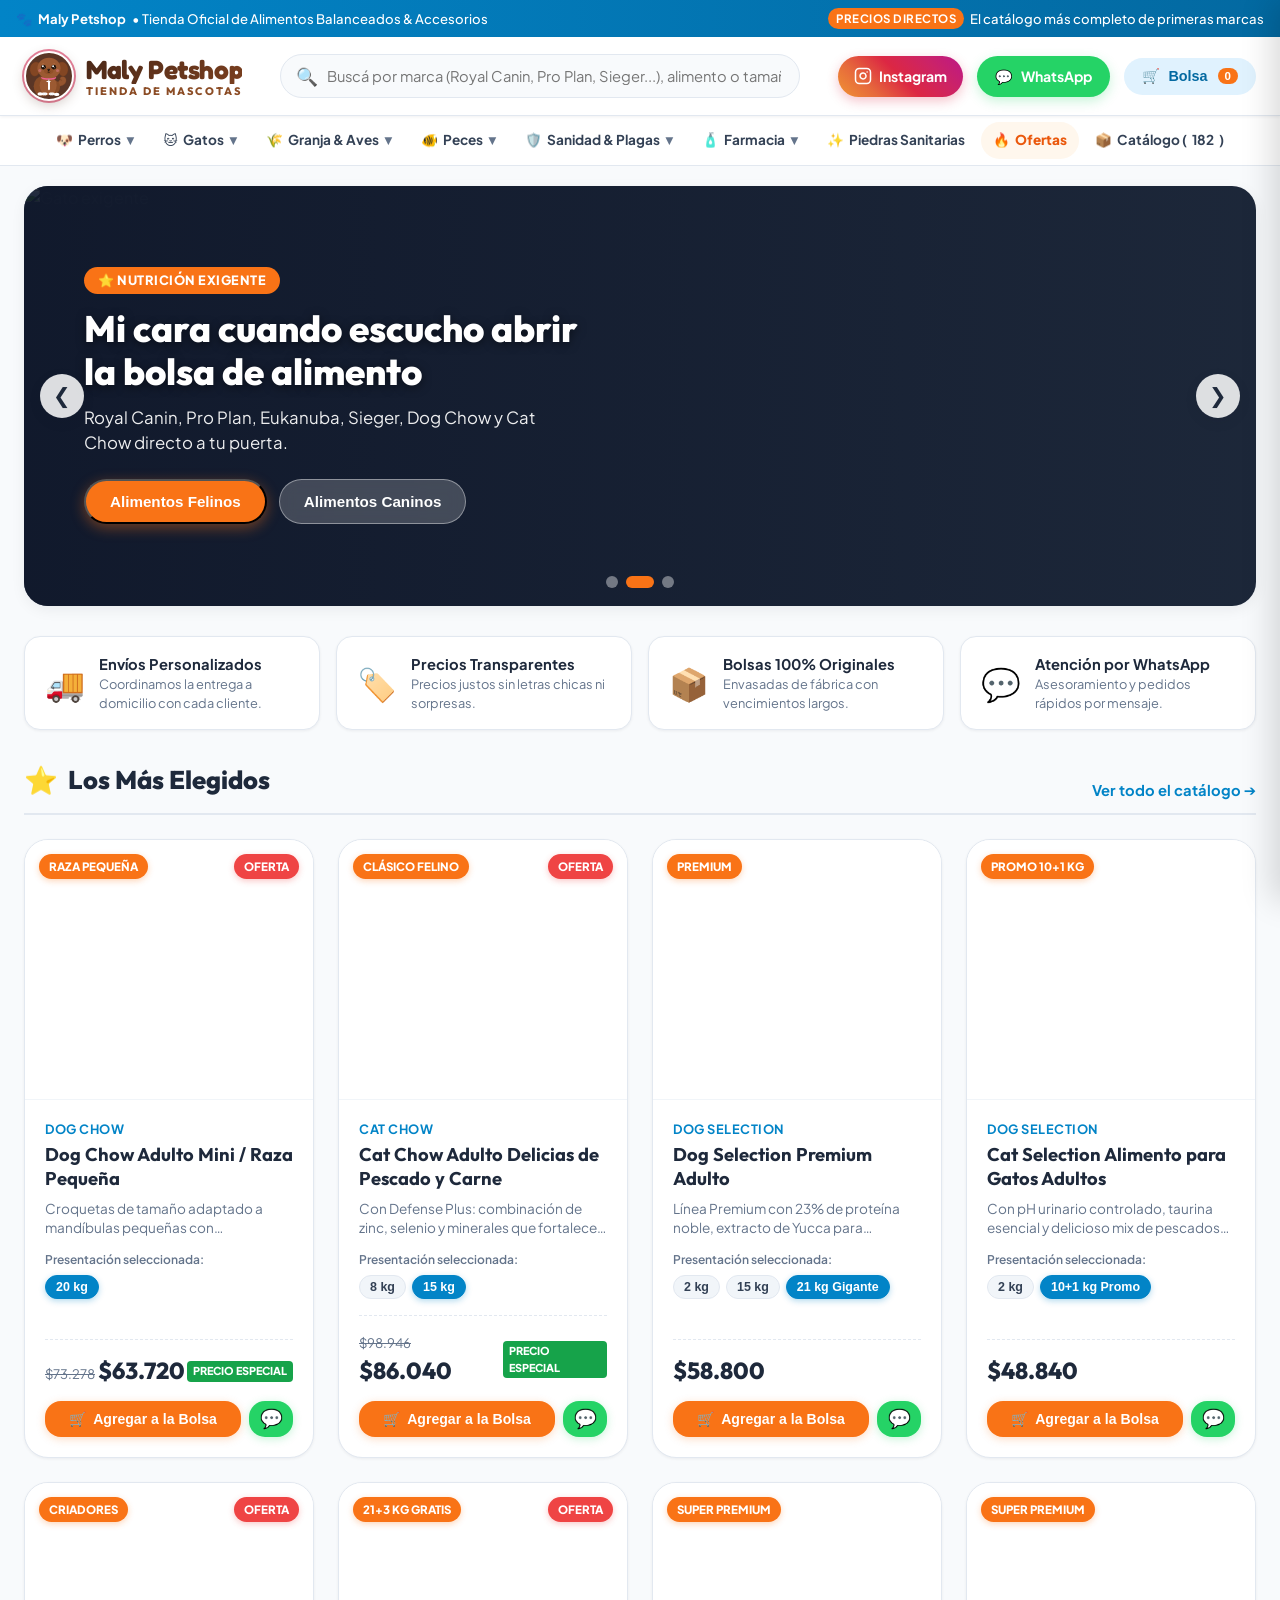
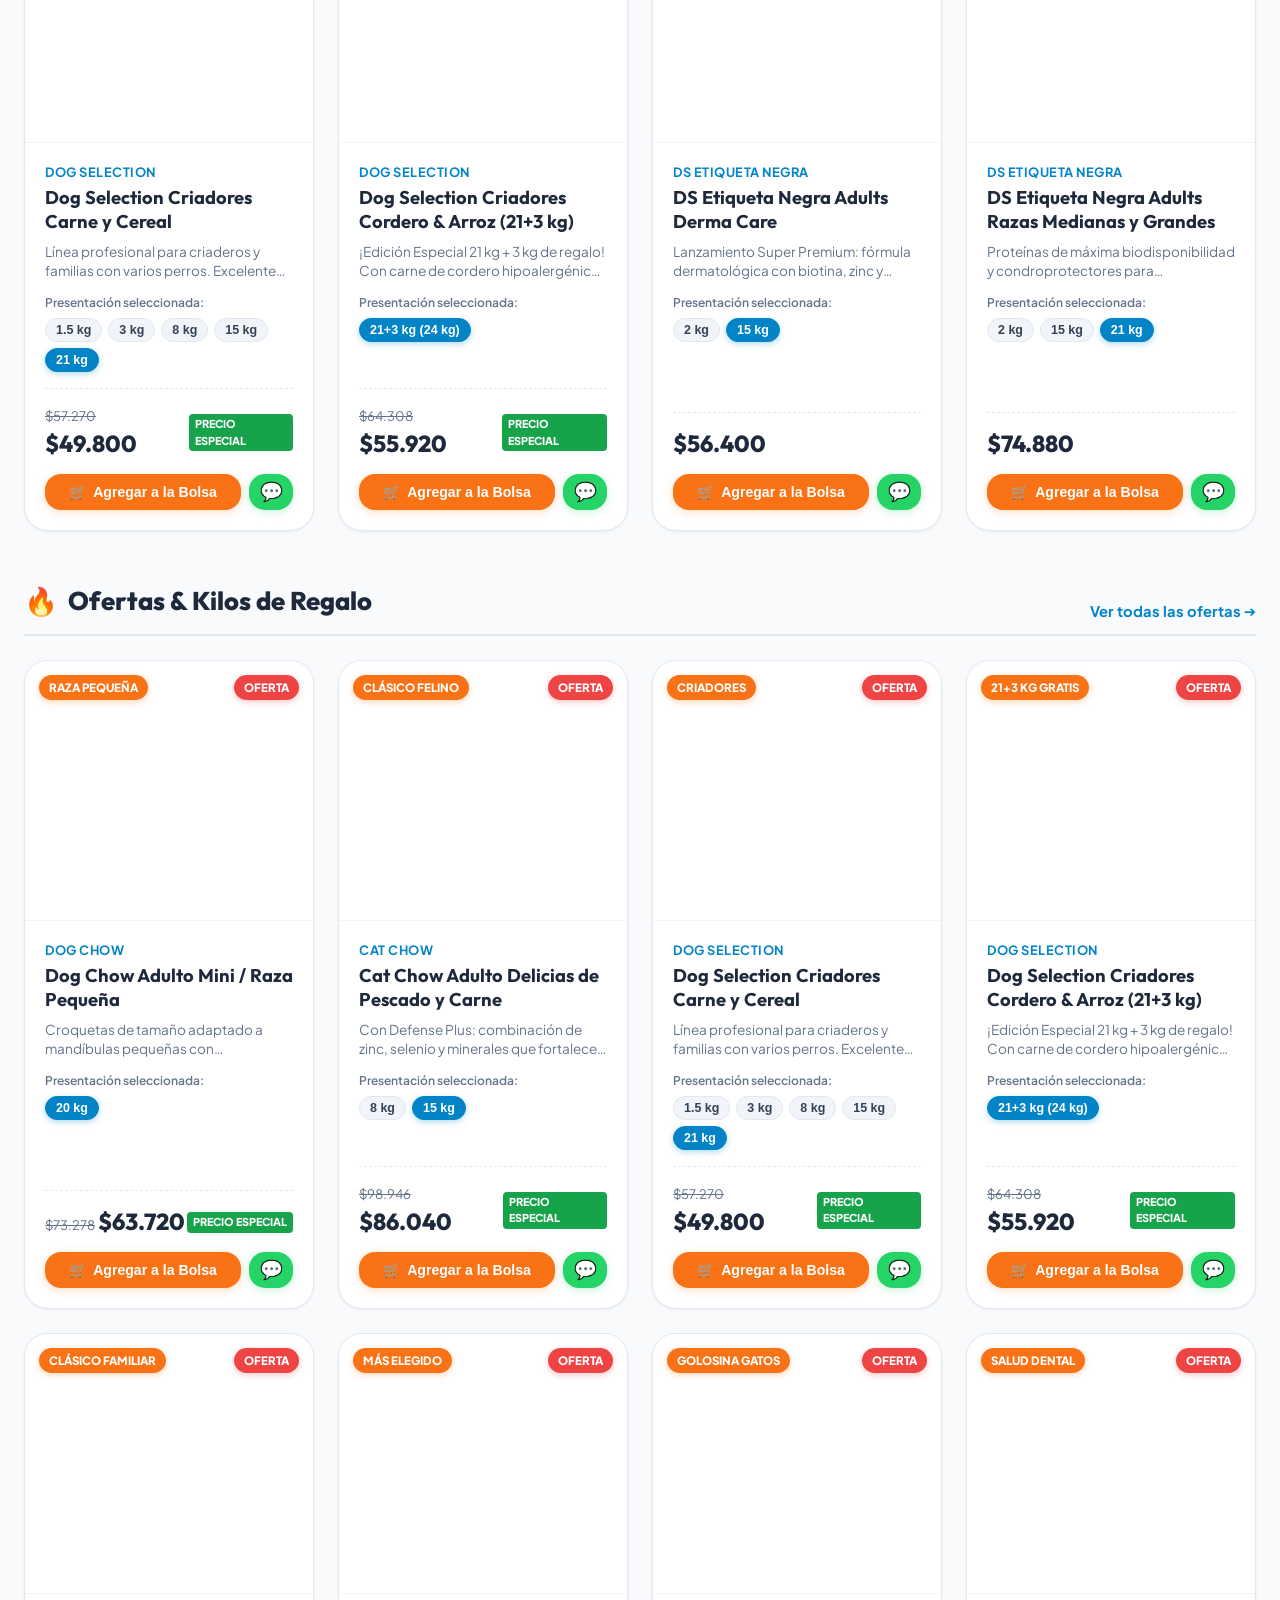
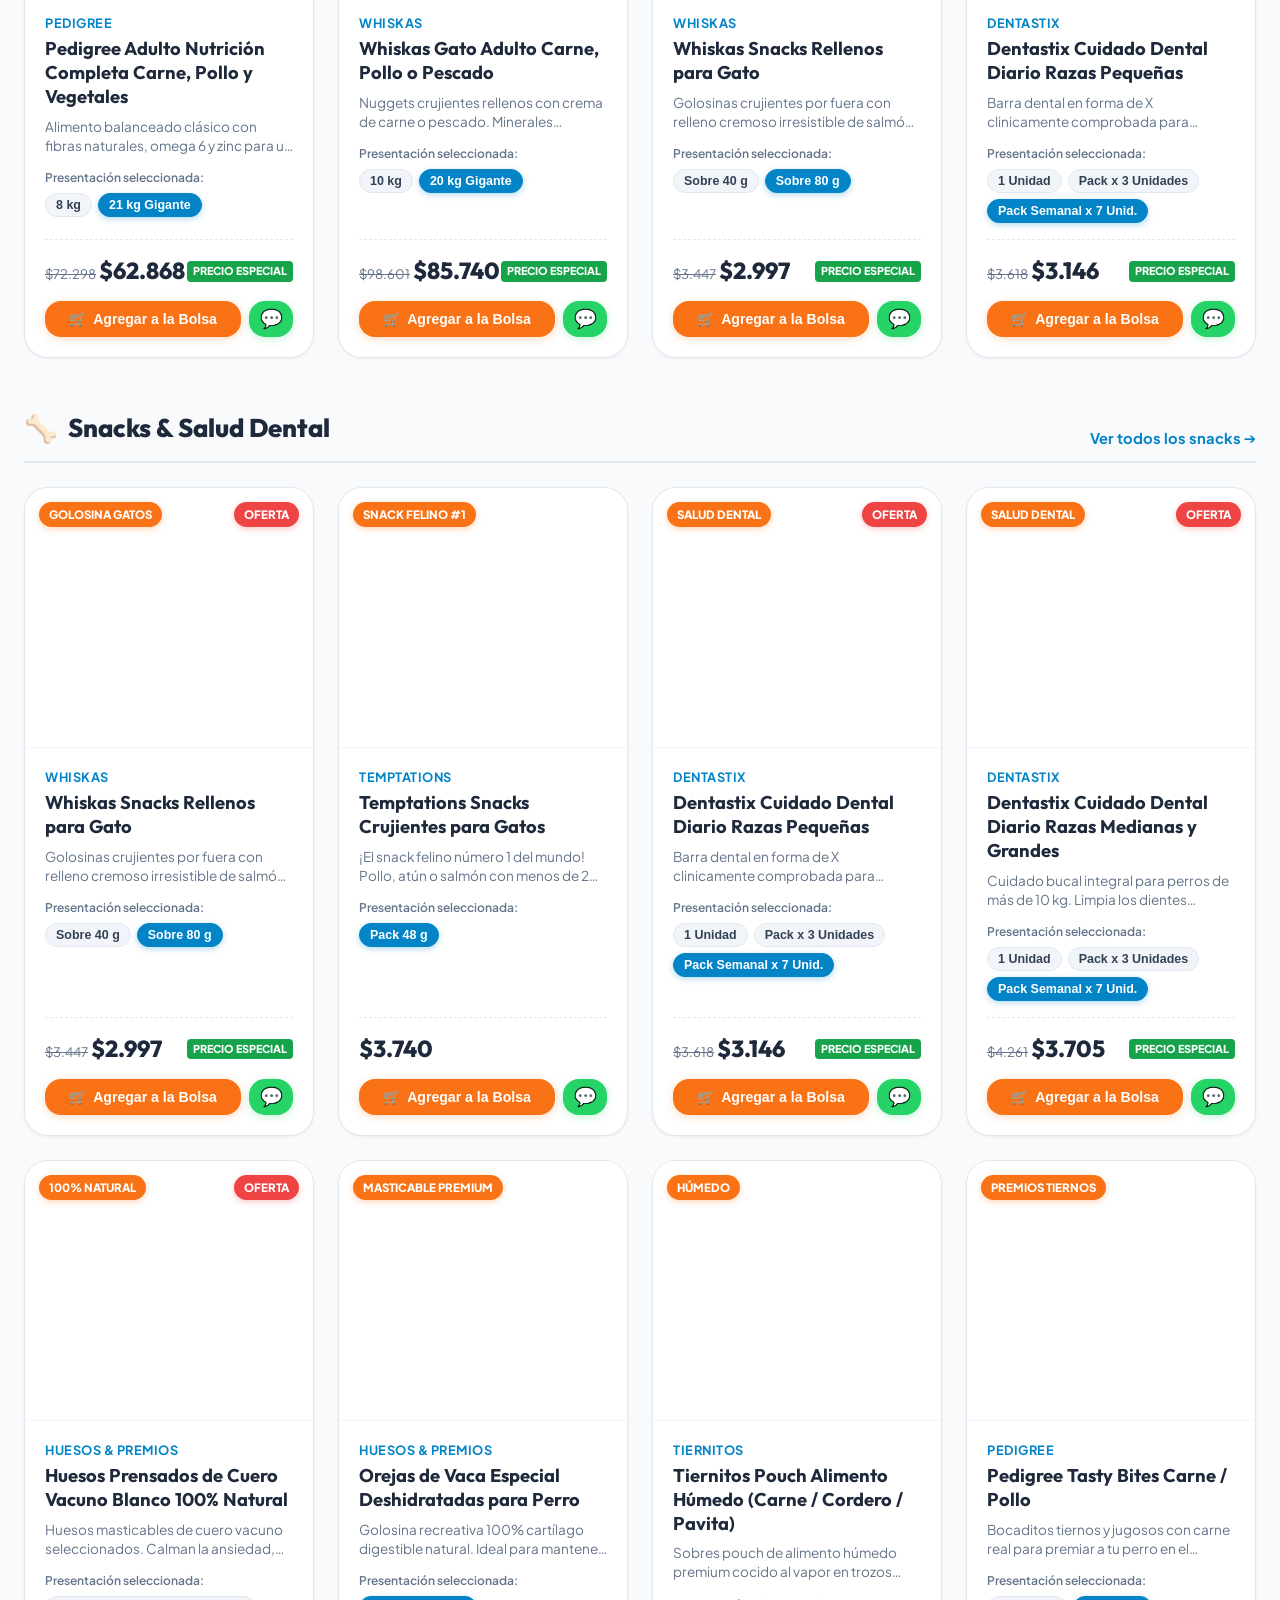
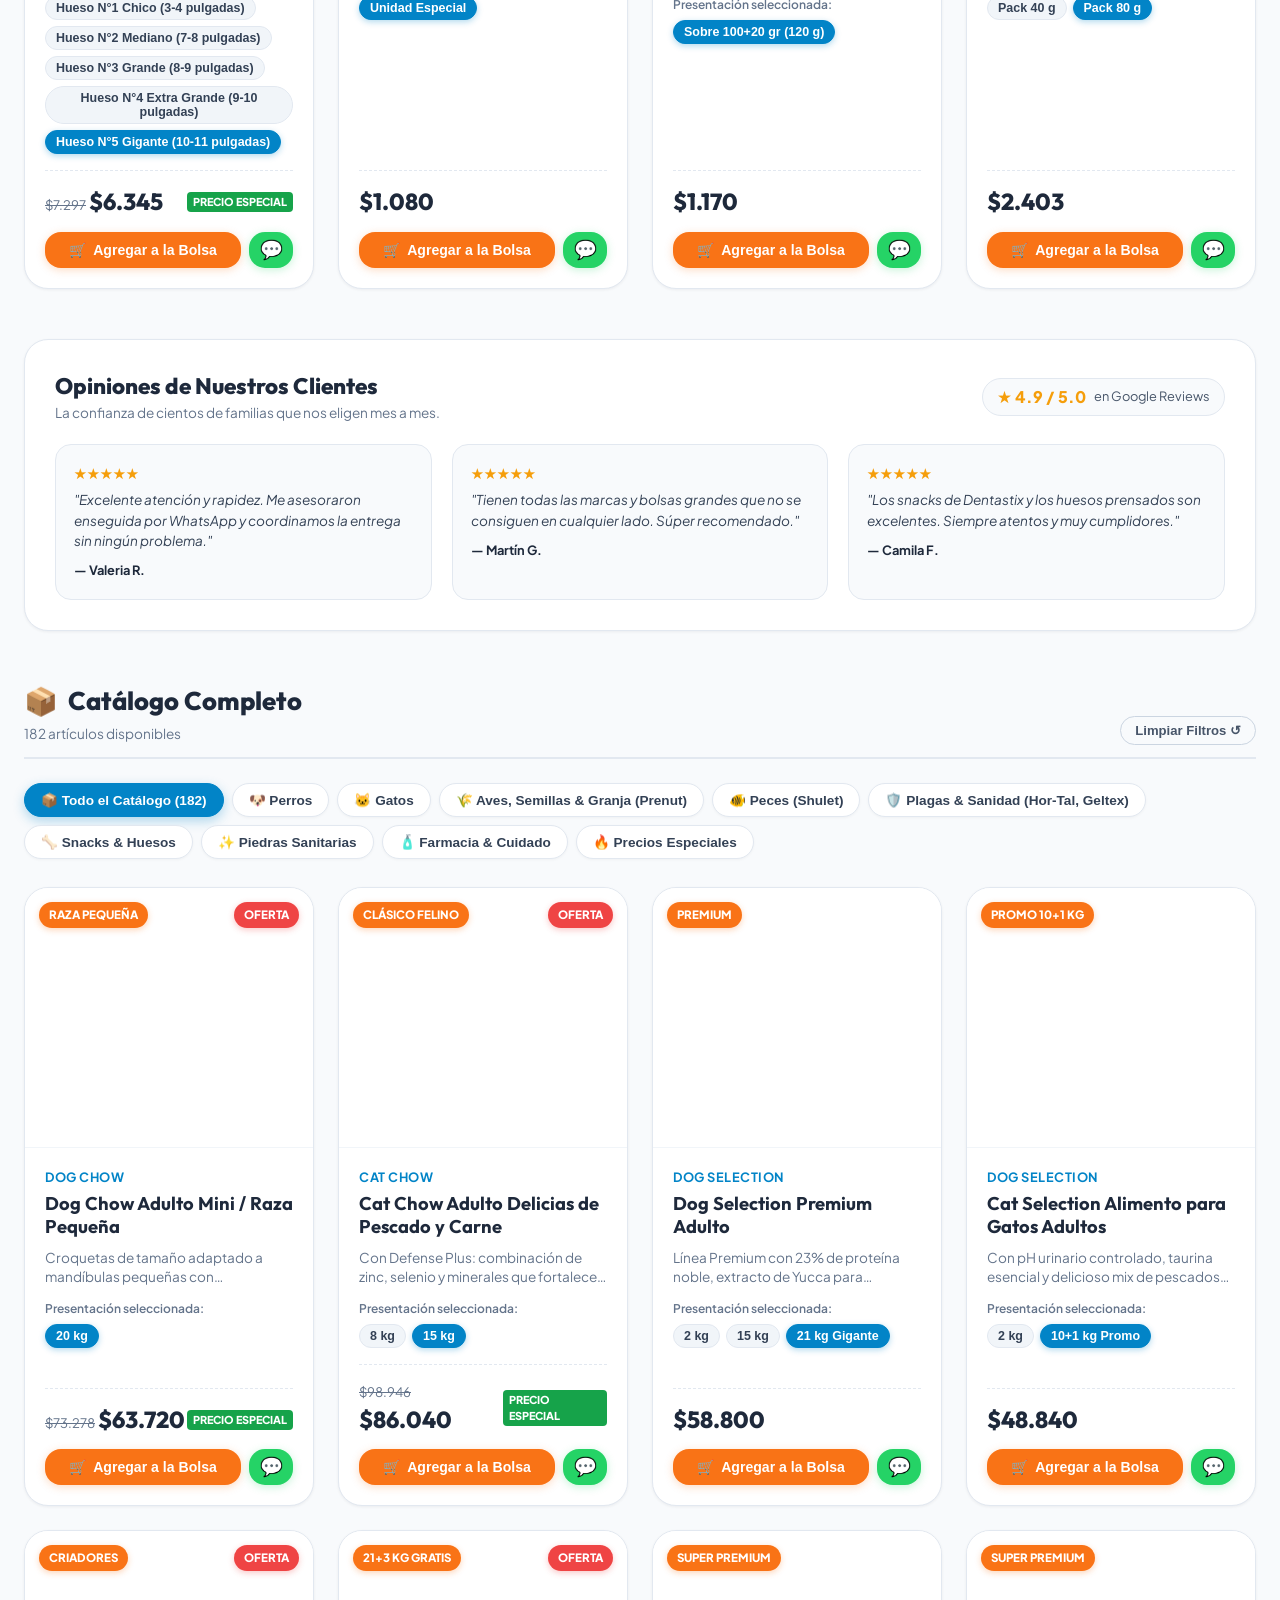
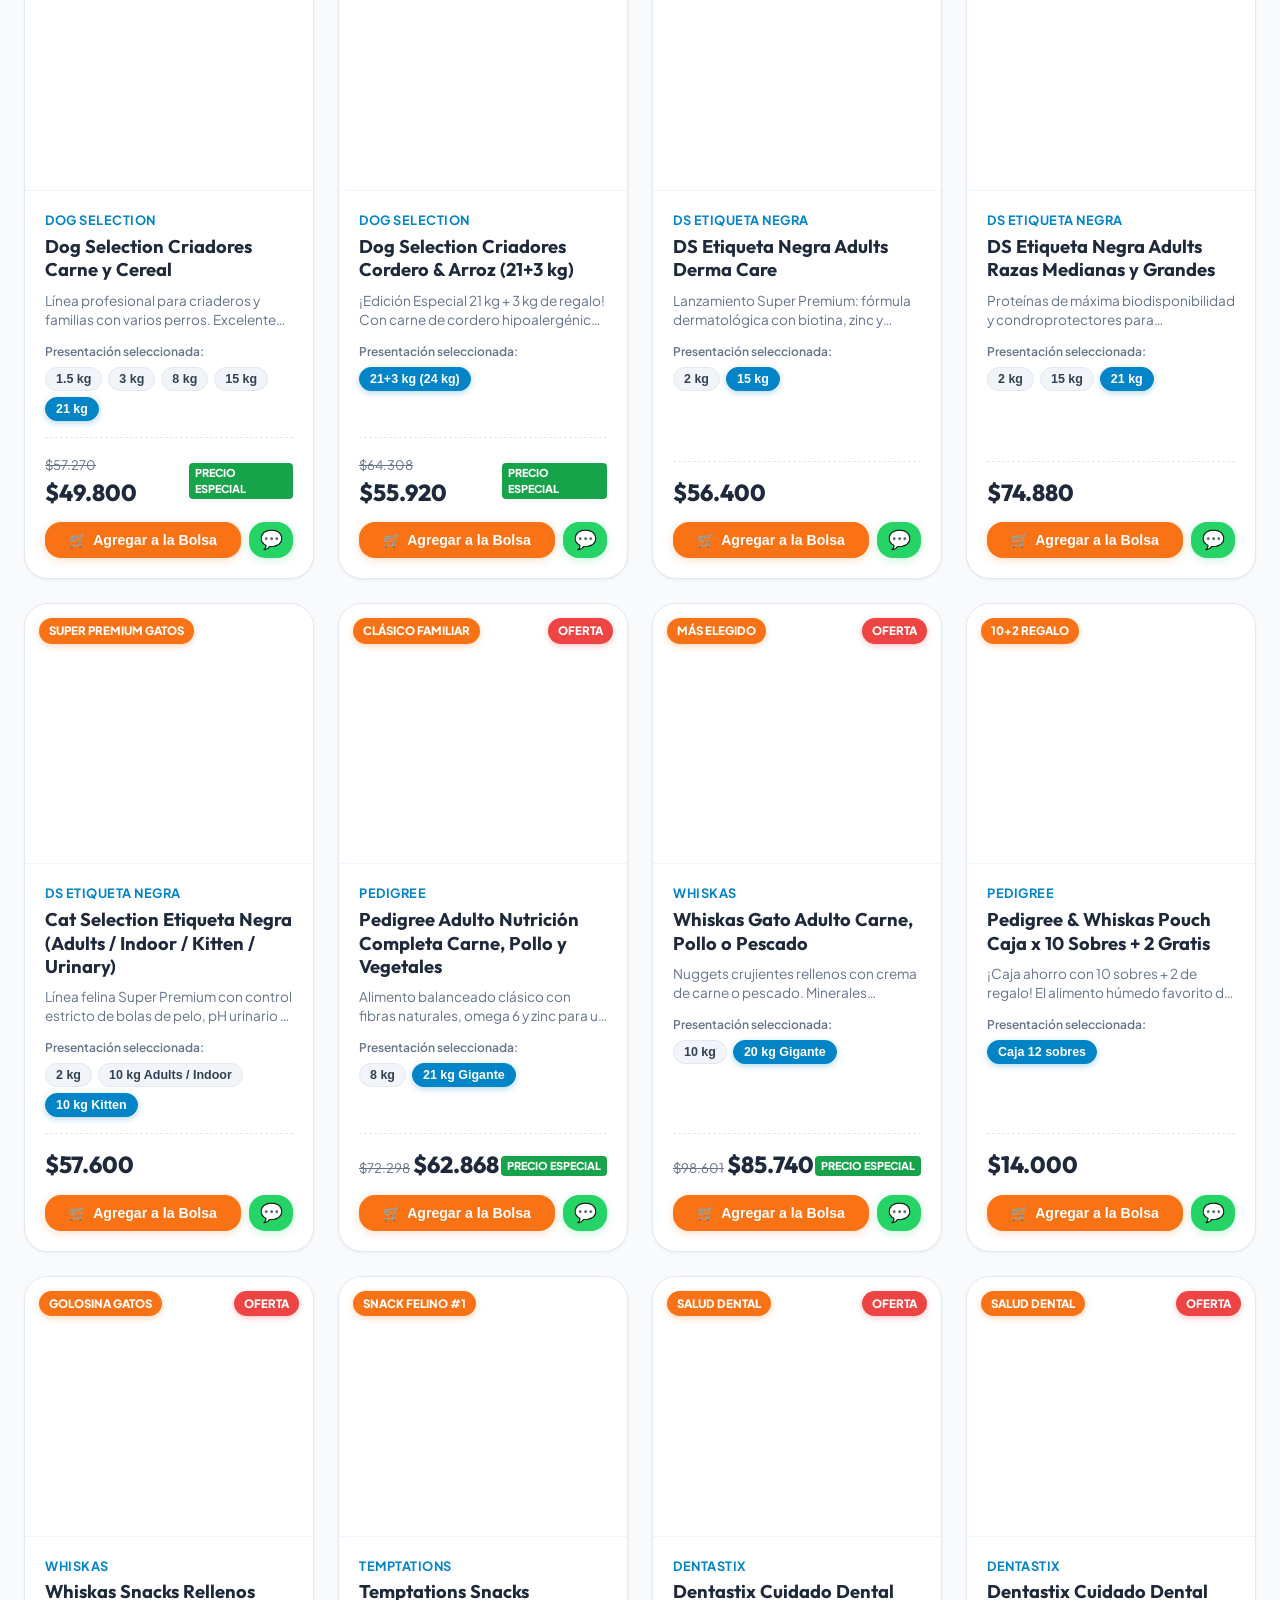
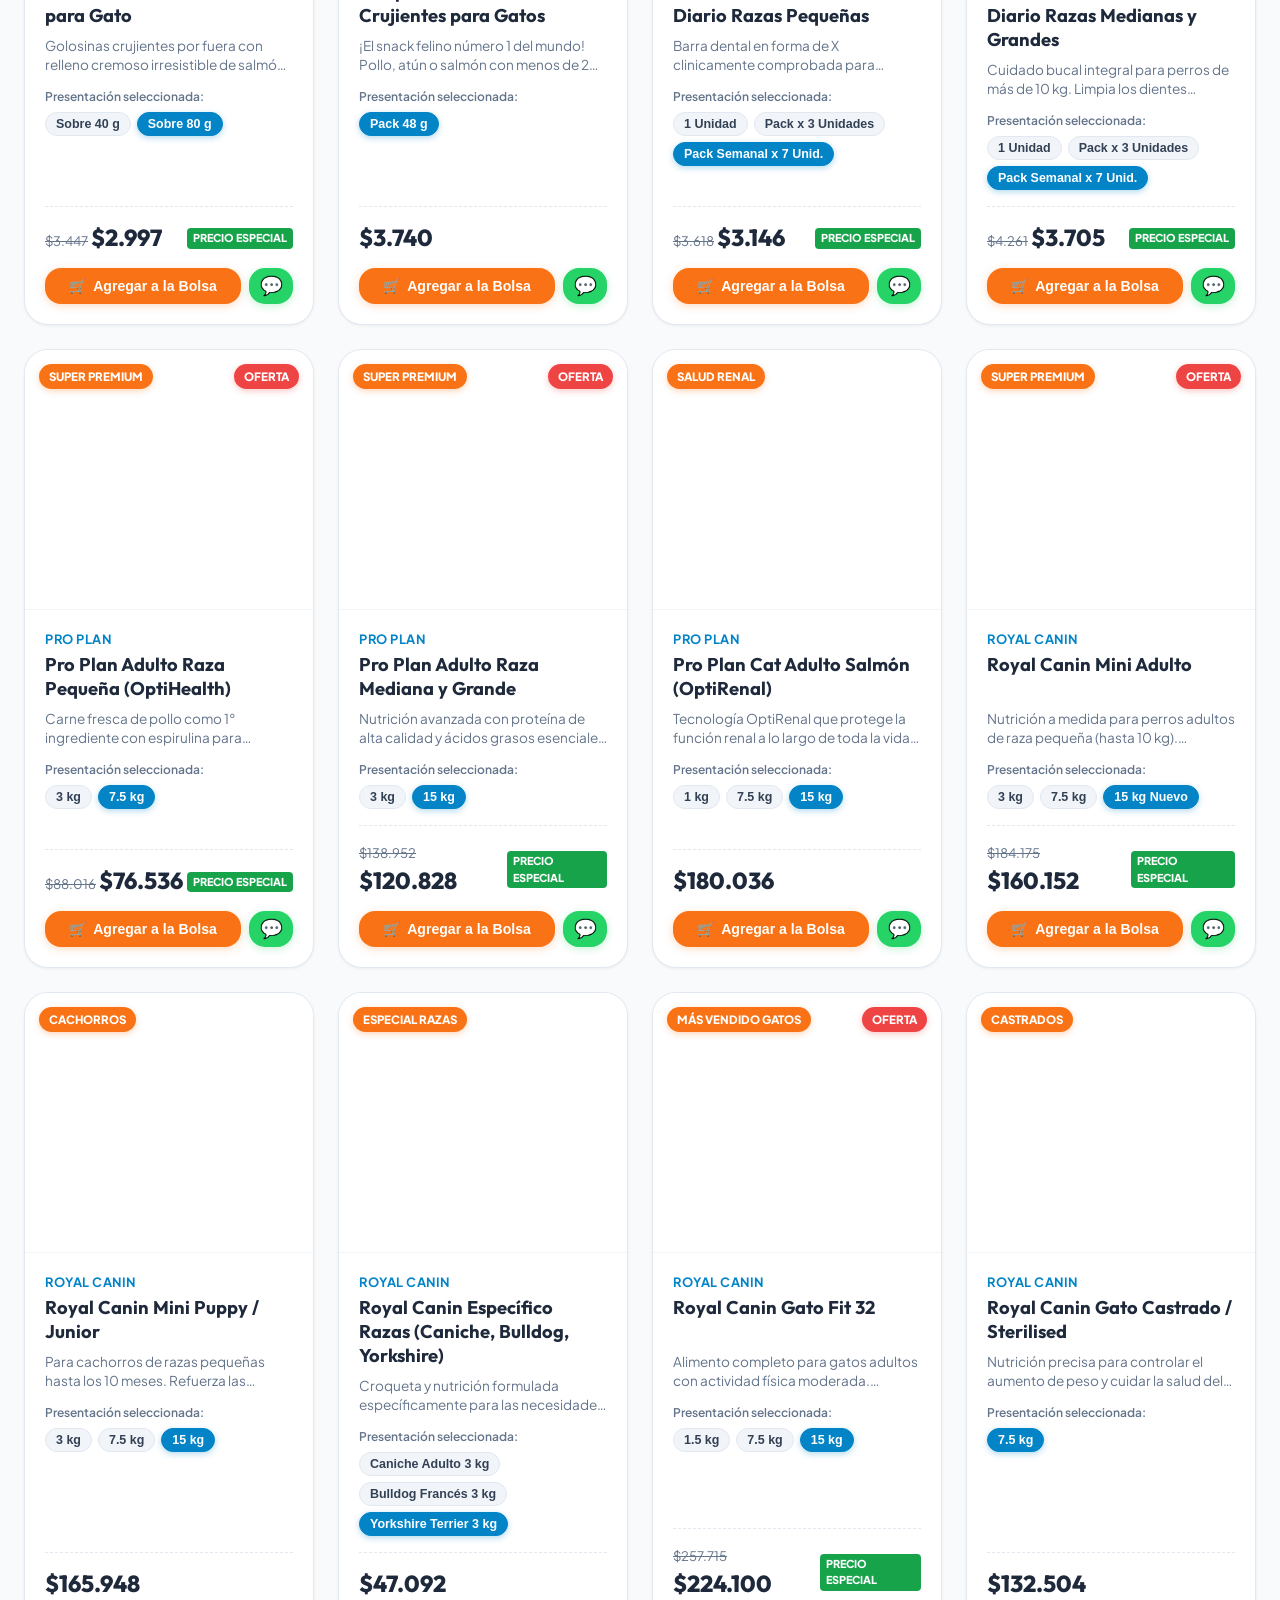
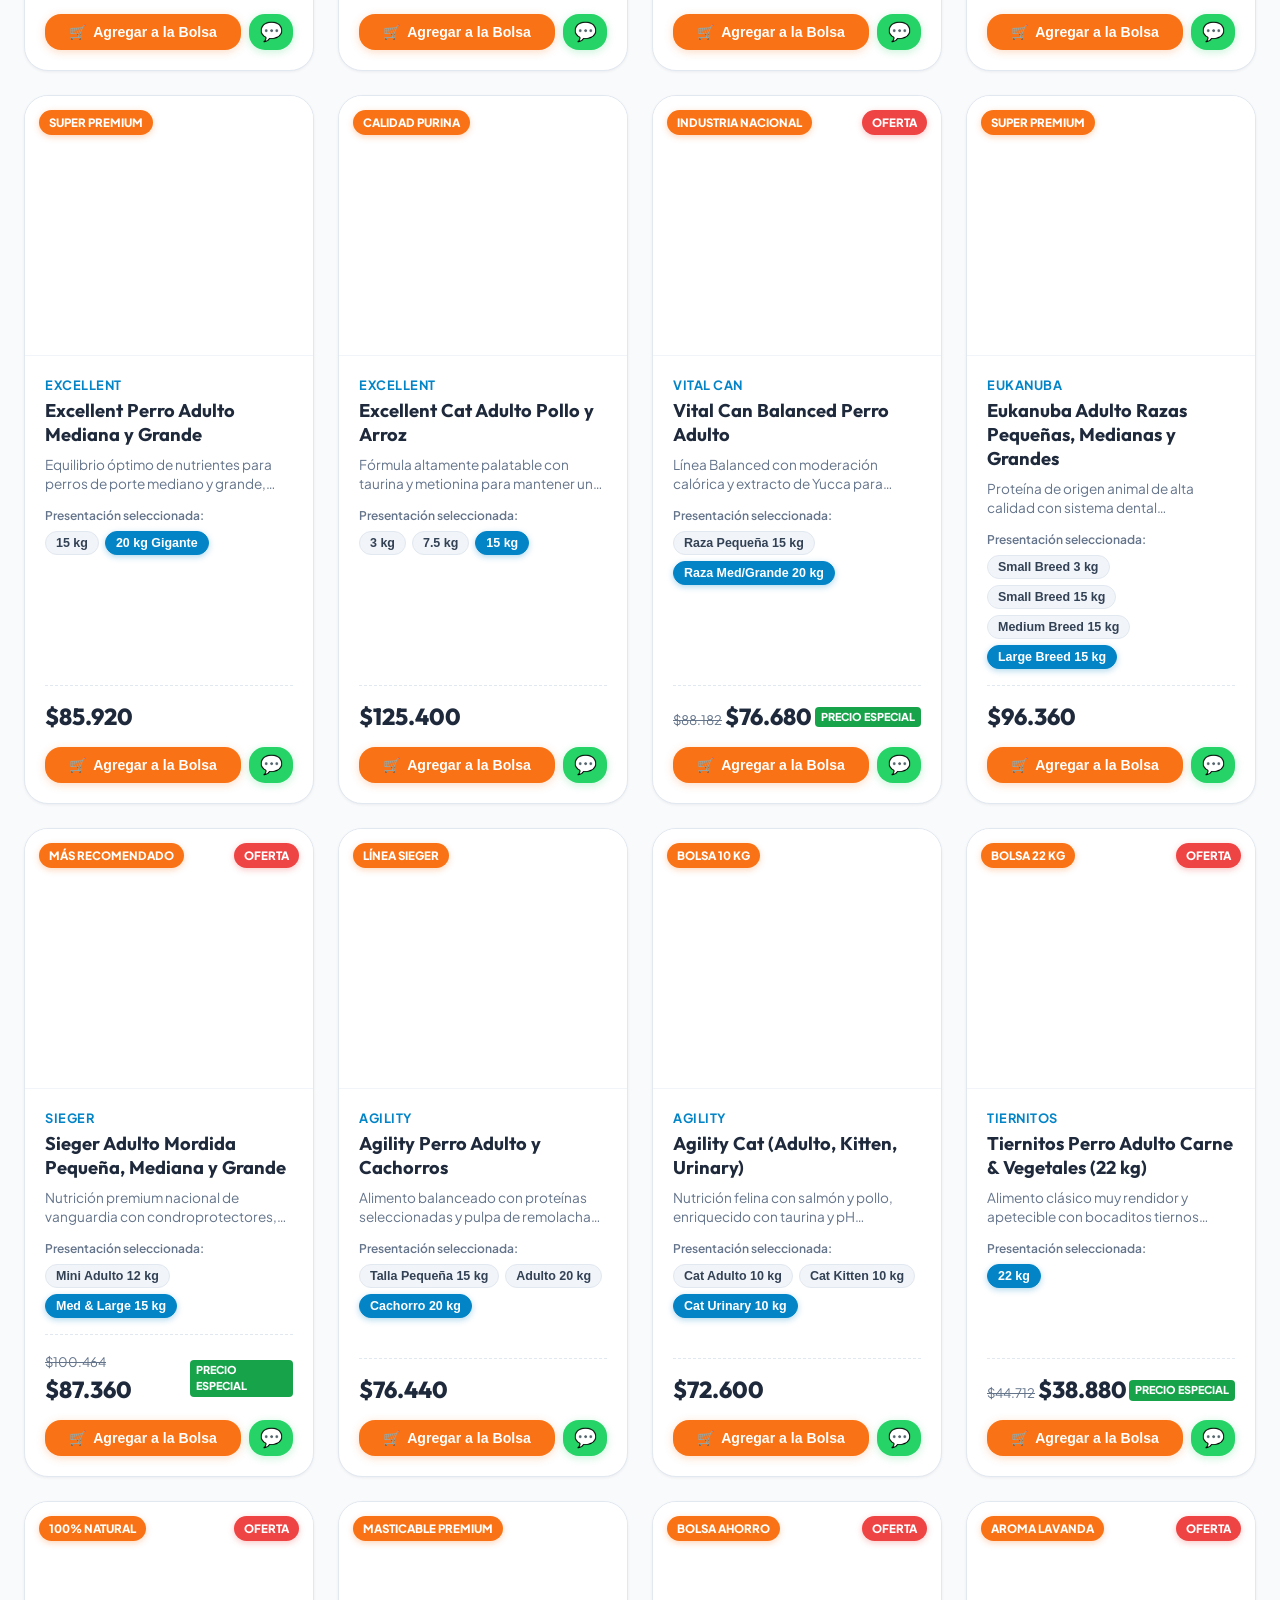
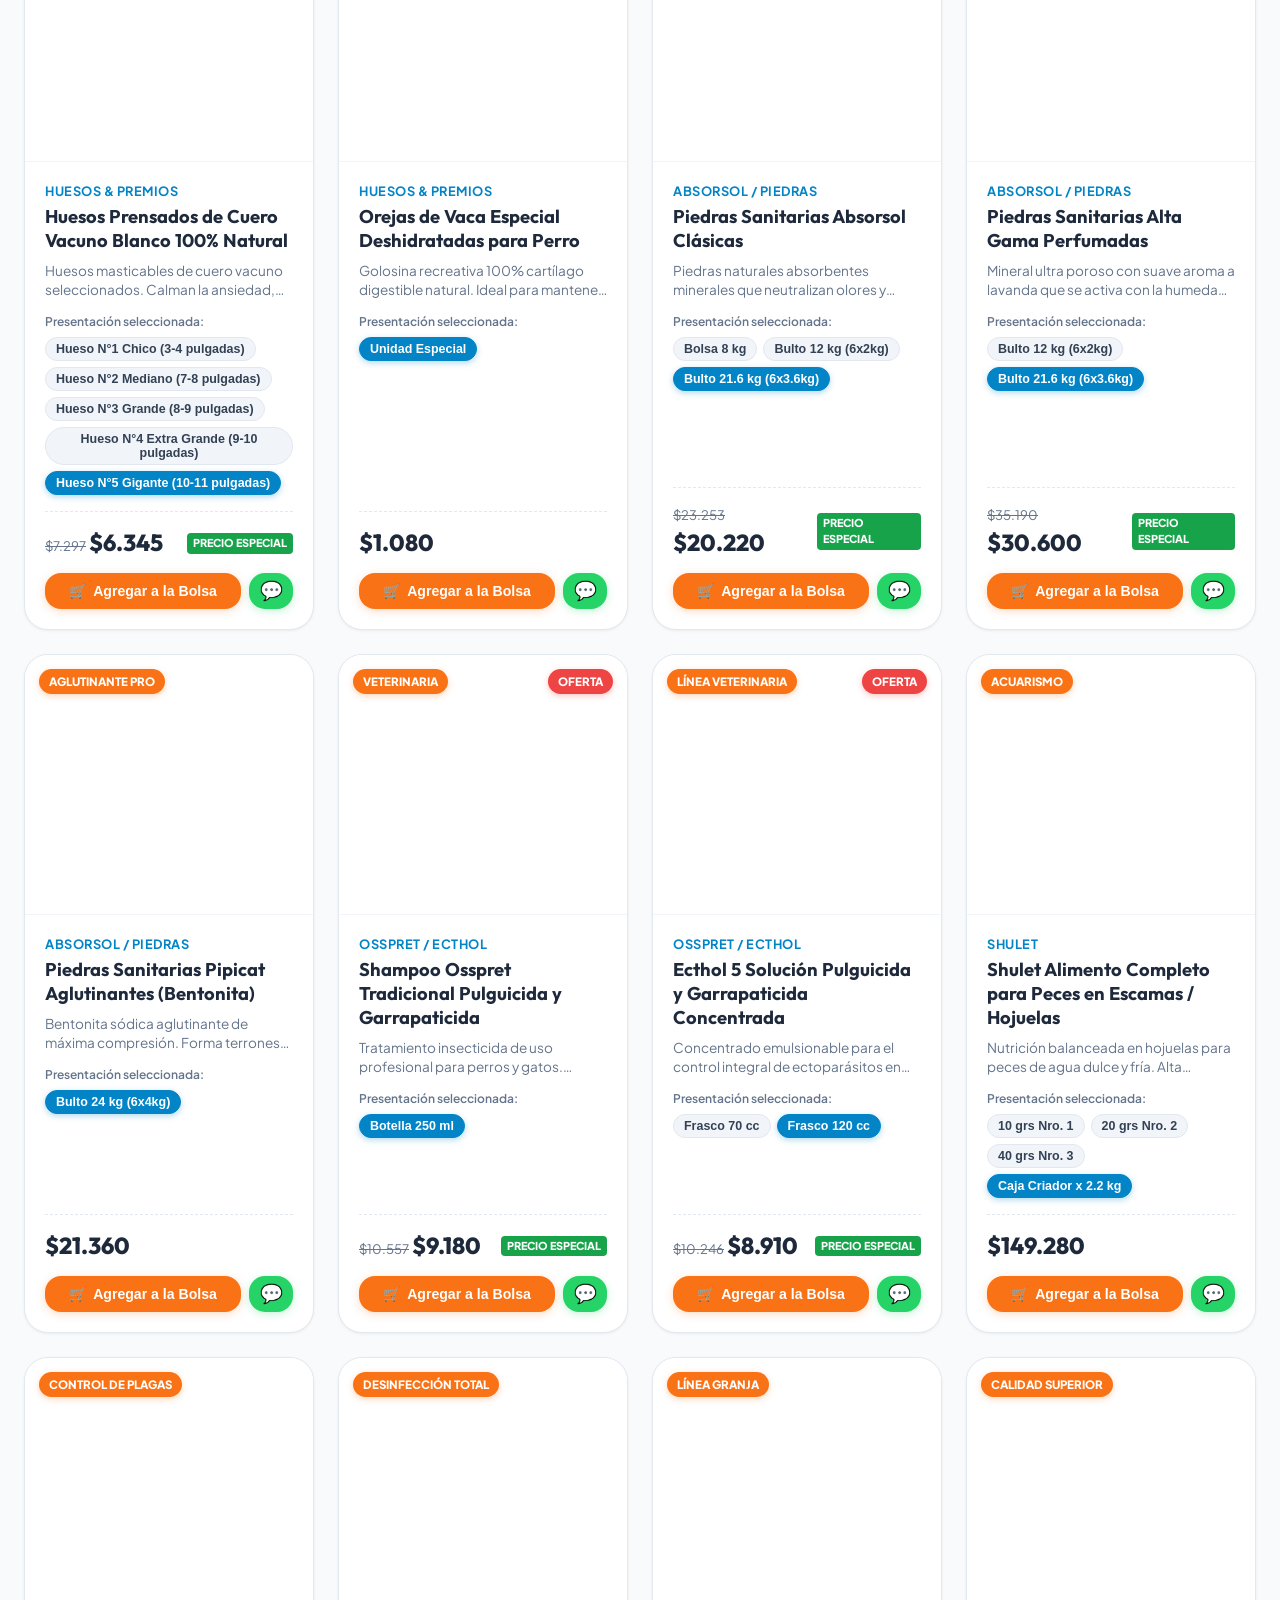
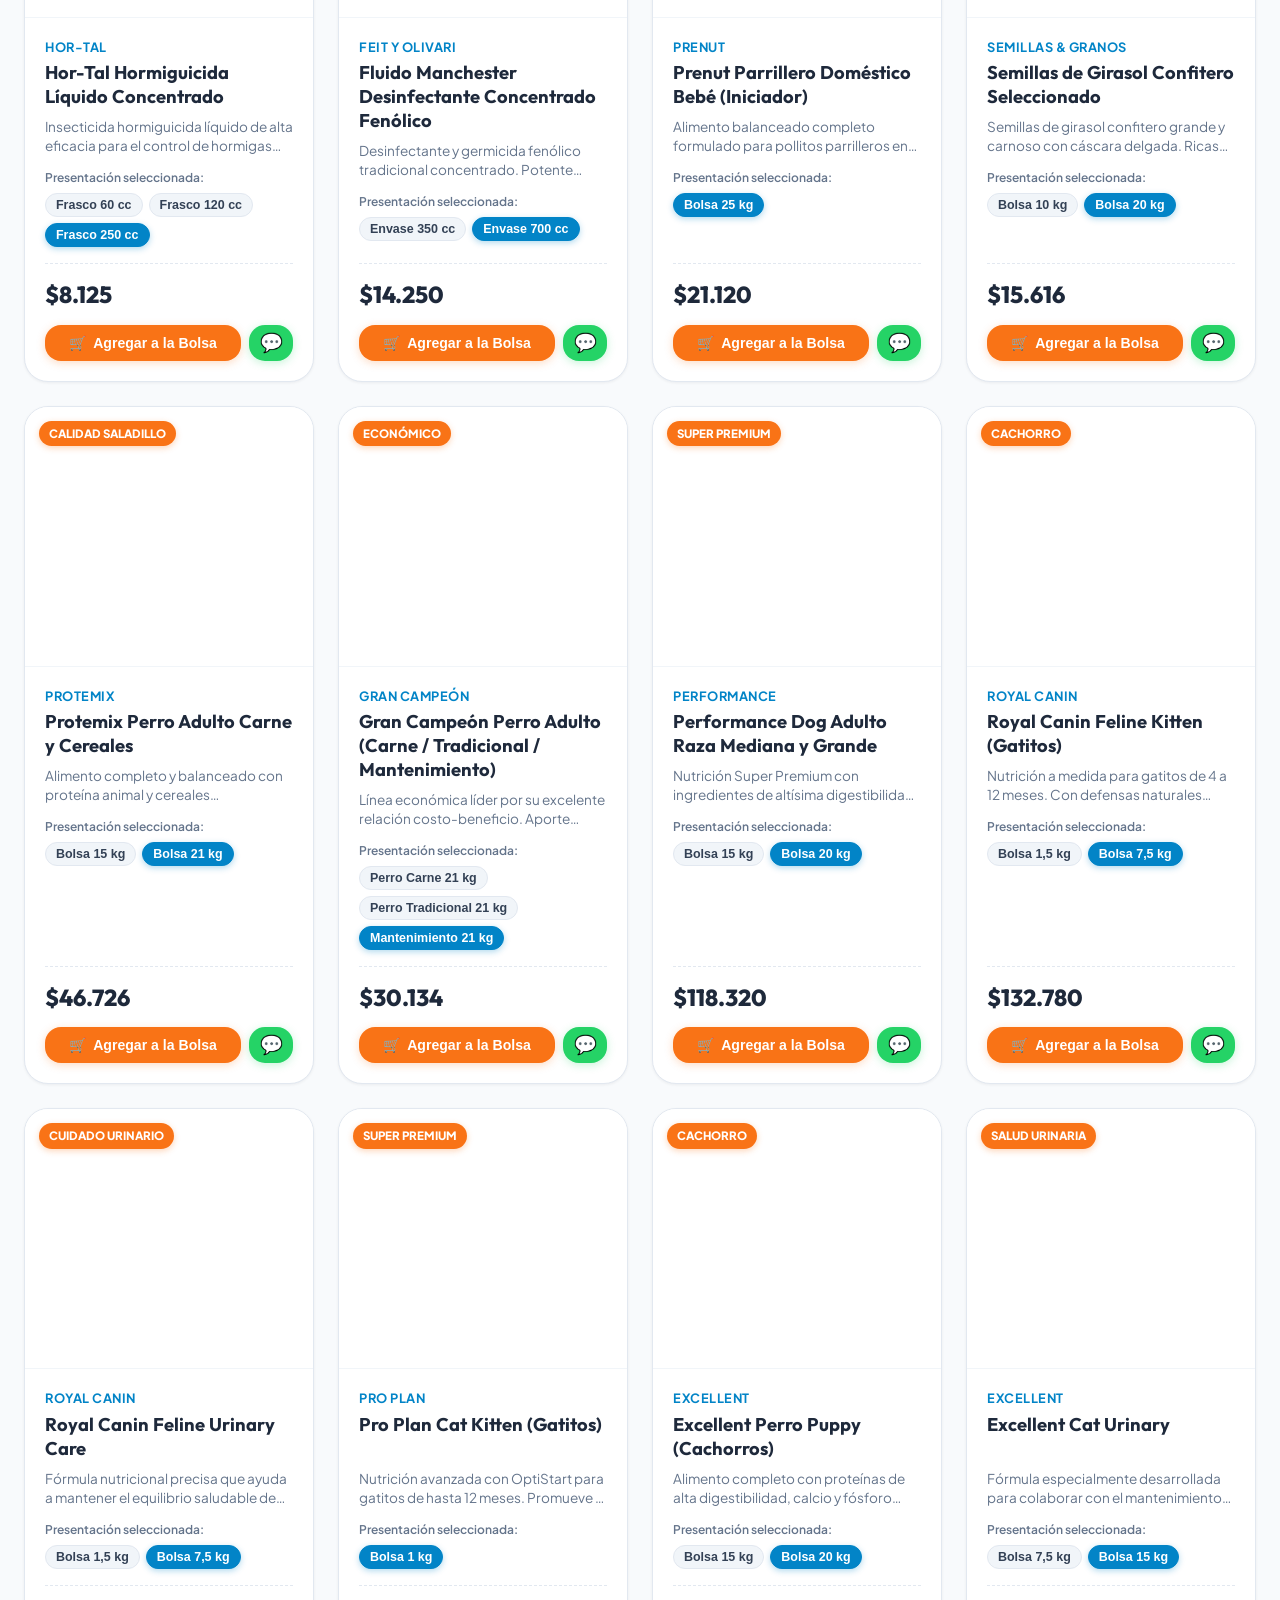
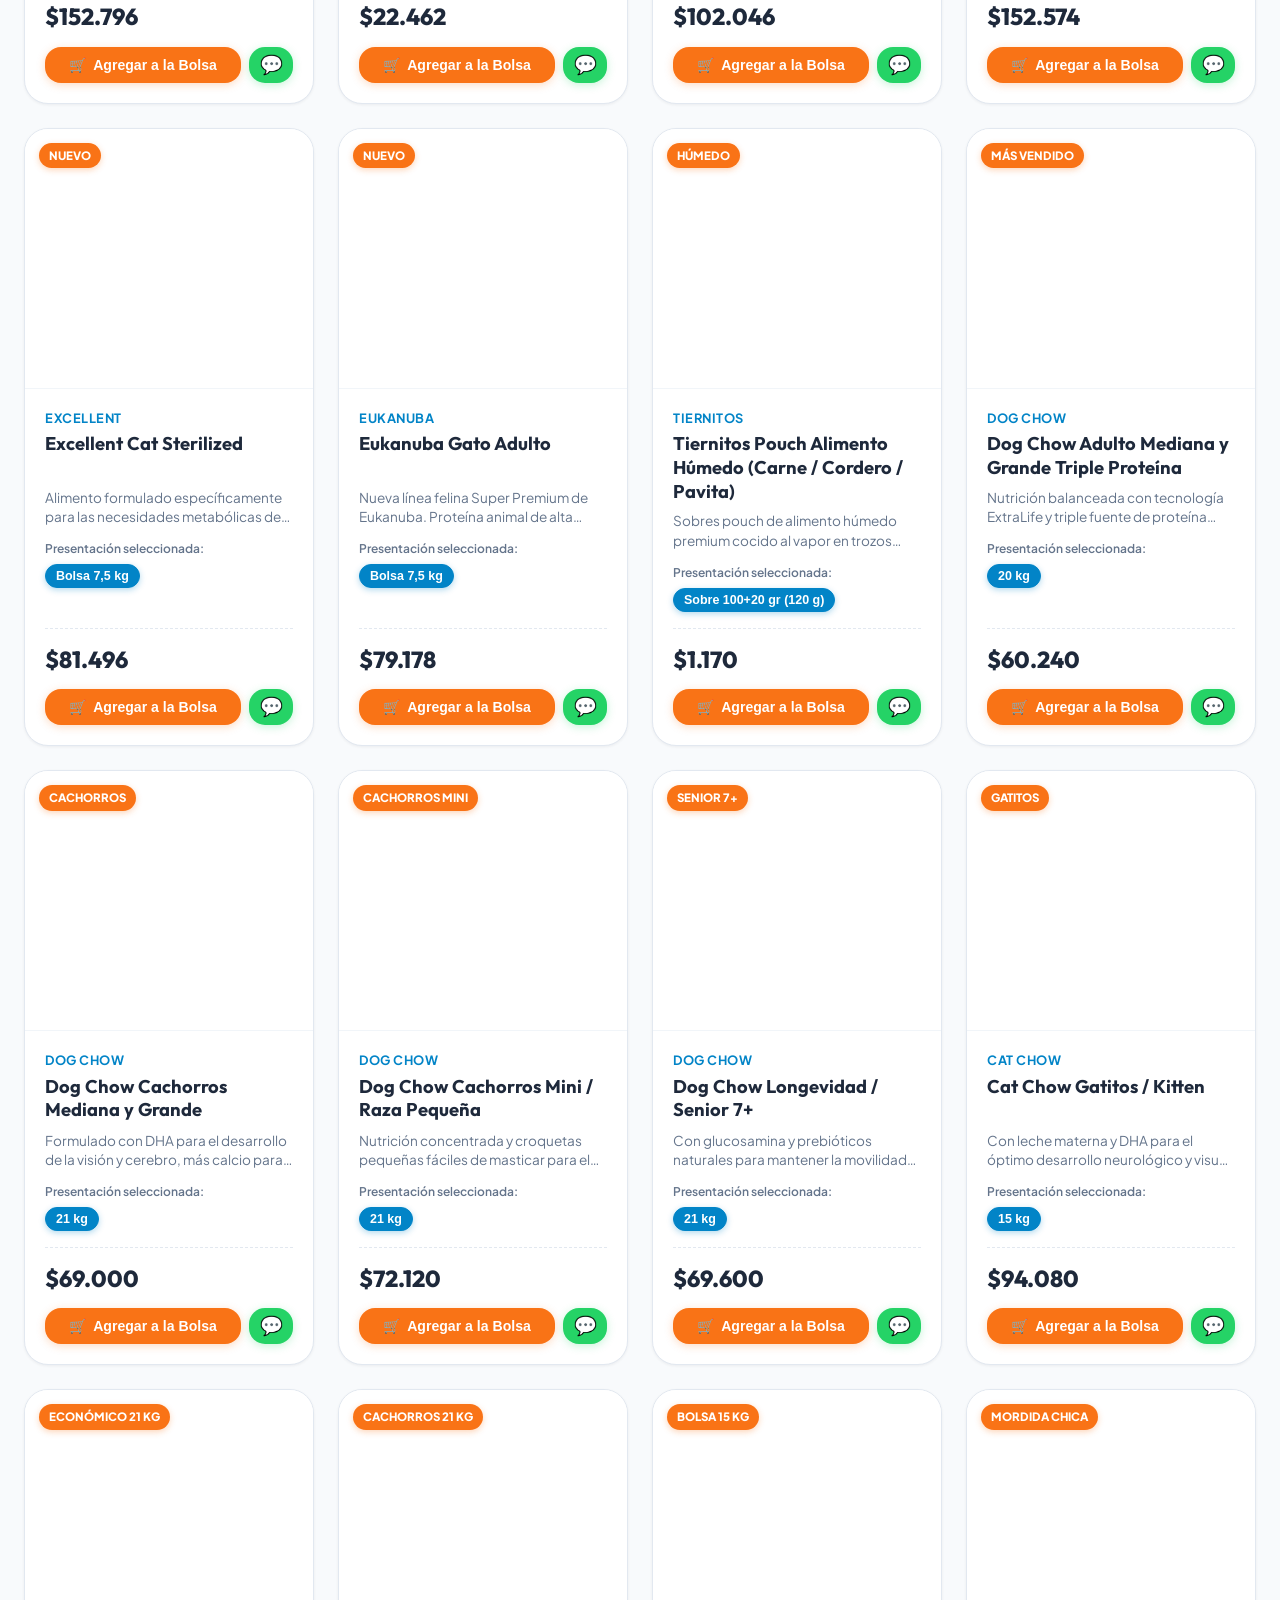
==== commit e8364796: "Add files via upload" ====
--- a/index.html
+++ b/index.html
@@ -26,7 +26,7 @@
   <link rel="icon" type="image/svg+xml" href="images/maly_mascot_avatar.svg">
   <link rel="alternate icon" href="images/maly_mascot_avatar.png">
 
-  <link rel="stylesheet" href="css/styles.css?v=8.0_mobile_search">
+  <link rel="stylesheet" href="css/styles.css?v=8.3_security_auth">
 </head>
 <body>
 
@@ -242,7 +242,7 @@
       <!-- CATÁLOGO COMPLETO -->
       <div class="nav-item">
         <div class="nav-link" onclick="filterCategory('todos'); resetFilters();">
-          <span>📦</span> Catálogo (144)
+          <span>📦</span> Catálogo (<span class="catalog-total-count">182</span>)
         </div>
       </div>
     </div>
@@ -413,7 +413,7 @@
     <div class="section-header">
       <div>
         <h2 class="section-title"><span class="section-emoji">📦</span> Catálogo Completo</h2>
-        <span style="font-size: 0.85rem; color: #64748b;" id="catalogCountBadge">144 artículos disponibles</span>
+        <span style="font-size: 0.85rem; color: #64748b;" id="catalogCountBadge"><span id="catalogCountBadge">182 artículos disponibles</span></span>
       </div>
       <button onclick="resetFilters()" style="background: none; border: 1px solid #cbd5e1; padding: 6px 14px; border-radius: 9999px; font-size: 0.82rem; font-weight: 600; color: #475569; cursor: pointer;">
         Limpiar Filtros ↺
@@ -422,7 +422,7 @@
 
     <!-- BARRA DE ACCESO RÁPIDO A CATEGORÍAS (CON NOVEDADES) -->
     <div class="catalog-category-chips" id="catalogCategoryChips">
-      <button type="button" class="cat-chip active" onclick="filterCategory('todos')">📦 Todo el Catálogo (144)</button>
+      <button type="button" class="cat-chip active" onclick="filterCategory('todos')">📦 Todo el Catálogo (<span class="catalog-total-count">182</span>)</button>
       <button type="button" class="cat-chip" onclick="filterCategory('perros')">🐶 Perros</button>
       <button type="button" class="cat-chip" onclick="filterCategory('gatos')">🐱 Gatos</button>
       <button type="button" class="cat-chip" onclick="filterCategory('granja')">🌾 Aves, Semillas & Granja (Prenut)</button>
@@ -466,23 +466,44 @@
     </div>
   </aside>
 
-  <!-- MODAL DE PIN DE SEGURIDAD PARA ADMINISTRACIÓN -->
+  <!-- MODAL DE ACCESO SEGURO PARA ADMINISTRACIÓN (SUPABASE AUTH) -->
   <div class="modal-overlay" id="adminPinModal" style="display: none; z-index: 3500;" onclick="closeAdminPinModalOnBackdrop(event)">
     <div class="modal-box" style="max-width: 440px; text-align: center; border-radius: 16px;">
-      <div style="font-size: 2.5rem; margin-bottom: 6px;">🔒</div>
-      <h3 style="font-family: var(--font-display); font-size: 1.3rem; font-weight: 800; color: #1e293b; margin-bottom: 6px;">
+      <div style="font-size: 2.3rem; margin-bottom: 6px;">🔐</div>
+      <h3 style="font-family: var(--font-display); font-size: 1.25rem; font-weight: 800; color: #1e293b; margin-bottom: 6px;">
         Acceso de Administrador
       </h3>
-      <p style="font-size: 0.88rem; color: #64748b; margin-bottom: 20px; line-height: 1.5;">
-        Ingresá el PIN de seguridad para acceder al panel de control de <strong id="pinModalStoreName" style="color: var(--primary);"></strong>.
+      <p style="font-size: 0.85rem; color: #64748b; margin-bottom: 16px; line-height: 1.45;">
+        Iniciá sesión para gestionar precios, fotos y pedidos de <strong id="pinModalStoreName" style="color: var(--primary);">Maly Petshop</strong>.
       </p>
-      <form onsubmit="event.preventDefault(); verifyAdminPin();">
-        <input type="password" id="inputSecurityPin" placeholder="••••" maxlength="10" autocomplete="off"
-               style="text-align: center; font-size: 1.6rem; letter-spacing: 6px; padding: 10px 14px; width: 190px; margin: 0 auto 12px auto; display: block; border: 2px solid #cbd5e1; border-radius: 10px; outline: none;">
-        <div id="pinErrorMsg" style="color: #dc2626; font-size: 0.82rem; font-weight: 700; margin-bottom: 14px; min-height: 20px;"></div>
-        <div style="display: flex; justify-content: center; gap: 12px;">
-          <button type="button" onclick="closeAdminPinModal()" style="padding: 10px 20px; border-radius: 8px; border: 1px solid #cbd5e1; background: white; cursor: pointer; font-weight: 600;">Cancelar</button>
-          <button type="submit" style="padding: 10px 24px; border-radius: 8px; border: none; background: #0284c7; color: white; cursor: pointer; font-weight: 700;">Ingresar</button>
+
+      <form id="formAdminLogin" onsubmit="event.preventDefault(); handleAdminLogin();">
+        <div style="text-align: left; margin-bottom: 10px;">
+          <label style="font-size: 0.78rem; font-weight: 700; color: #475569; display: block; margin-bottom: 3px;">Email de Administrador:</label>
+          <input type="email" id="inputAdminEmail" placeholder="admin@malypetshop.com" autocomplete="username"
+                 style="width: 100%; padding: 9px 12px; border: 1.5px solid #cbd5e1; border-radius: 8px; outline: none; font-size: 0.88rem;">
+        </div>
+        <div style="text-align: left; margin-bottom: 12px;">
+          <label style="font-size: 0.78rem; font-weight: 700; color: #475569; display: block; margin-bottom: 3px;">Contraseña:</label>
+          <input type="password" id="inputAdminPassword" placeholder="••••••••" autocomplete="current-password"
+                 style="width: 100%; padding: 9px 12px; border: 1.5px solid #cbd5e1; border-radius: 8px; outline: none; font-size: 0.88rem;">
+        </div>
+
+        <div id="pinErrorMsg" style="color: #dc2626; font-size: 0.82rem; font-weight: 700; margin-bottom: 12px; min-height: 18px;"></div>
+
+        <div style="display: flex; justify-content: center; gap: 10px; margin-bottom: 12px;">
+          <button type="button" onclick="closeAdminPinModal()" style="padding: 9px 18px; border-radius: 8px; border: 1px solid #cbd5e1; background: white; cursor: pointer; font-weight: 600; font-size: 0.85rem;">Cancelar</button>
+          <button type="submit" id="btnAdminLoginSubmit" style="padding: 9px 24px; border-radius: 8px; border: none; background: #0284c7; color: white; cursor: pointer; font-weight: 700; font-size: 0.88rem;">Iniciar Sesión</button>
+        </div>
+
+        <!-- Opción de respaldo con PIN para modo offline local -->
+        <div style="border-top: 1px dashed #e2e8f0; padding-top: 10px; margin-top: 10px;">
+          <a href="#" onclick="togglePinFallback(event)" style="font-size: 0.76rem; color: #64748b; text-decoration: none;">¿Usar PIN de respaldo offline?</a>
+          <div id="pinFallbackBox" style="display: none; margin-top: 8px;">
+            <input type="password" id="inputSecurityPin" placeholder="PIN de respaldo" maxlength="10" autocomplete="off"
+                   style="text-align: center; font-size: 1.1rem; letter-spacing: 4px; padding: 7px 10px; width: 160px; margin: 0 auto 8px auto; display: block; border: 1.5px solid #cbd5e1; border-radius: 8px; outline: none;">
+            <button type="button" onclick="verifyAdminPin()" style="padding: 6px 14px; font-size: 0.78rem; border-radius: 6px; border: 1px solid #0284c7; background: #e0f2fe; color: #0284c7; font-weight: 700; cursor: pointer;">Entrar con PIN</button>
+          </div>
         </div>
       </form>
     </div>
@@ -658,7 +679,7 @@
           Cargá un nuevo artículo al catálogo con sus presentaciones y costos. El precio de venta al público se ajustará de forma automática según el margen comercial activo.
         </p>
 
-        <form id="formCreateProduct" class="admin-create-form" onsubmit="event.preventDefault(); handleCreateProductSubmit();">
+        <form id="formCreateProduct" novalidate class="admin-create-form" onsubmit="event.preventDefault(); handleCreateProductSubmit();">
           <div class="form-grid-2">
             <div class="form-group">
               <label>Nombre del Producto *:</label>
@@ -898,7 +919,7 @@
         Actualizá los datos del producto. Los cambios impactan al instante en toda la tienda.
       </p>
 
-      <form id="formEditProduct" class="admin-create-form" onsubmit="event.preventDefault(); handleEditProductSubmit();">
+      <form id="formEditProduct" novalidate class="admin-create-form" onsubmit="event.preventDefault(); handleEditProductSubmit();">
         <input type="hidden" id="editProdId">
 
         <div class="form-grid-2">
--- a/css/styles.css
+++ b/css/styles.css
@@ -2060,140 +2060,438 @@
 }
 
 
+
+
+
 /* ====================================================================
-   DISEÑO MÓVIL COMPACTO Y ERGONÓMICO (SMARTPHONES Y TABLETS)
+   DROPDOWN DE AUTOCOMPLETADO ESTILO GOOGLE (LIVE SUGGESTIONS)
    ==================================================================== */
+.header-search {
+  position: relative !important;
+}
+
+.search-clear-btn {
+  position: absolute;
+  right: 14px;
+  top: 50%;
+  transform: translateY(-50%);
+  background: #e2e8f0;
+  border: none;
+  width: 22px;
+  height: 22px;
+  border-radius: 50%;
+  font-size: 0.75rem;
+  color: #475569;
+  cursor: pointer;
+  display: flex;
+  align-items: center;
+  justify-content: center;
+  transition: all 0.2s ease;
+  z-index: 10;
+}
+.search-clear-btn:hover {
+  background: #cbd5e1;
+  color: #0f172a;
+}
+
+.search-suggestions-dropdown {
+  position: absolute;
+  top: calc(100% + 6px);
+  left: 0;
+  right: 0;
+  background: #ffffff;
+  border: 1px solid #cbd5e1;
+  border-radius: 14px;
+  box-shadow: 0 14px 35px rgba(0, 0, 0, 0.16), 0 4px 10px rgba(0, 0, 0, 0.06);
+  z-index: 2500;
+  overflow: hidden;
+  max-height: 420px;
+  overflow-y: auto;
+  -webkit-overflow-scrolling: touch;
+  animation: searchDropFade 0.16s ease-out;
+}
+
+@keyframes searchDropFade {
+  from { opacity: 0; transform: translateY(-4px); }
+  to { opacity: 1; transform: translateY(0); }
+}
+
+.suggestion-header {
+  padding: 8px 14px;
+  background: #f8fafc;
+  border-bottom: 1px solid #e2e8f0;
+  font-size: 0.72rem;
+  font-weight: 700;
+  color: #64748b;
+  text-transform: uppercase;
+  letter-spacing: 0.5px;
+  display: flex;
+  justify-content: space-between;
+  align-items: center;
+}
+
+.suggestion-item {
+  display: flex;
+  align-items: center;
+  padding: 10px 14px;
+  gap: 12px;
+  border-bottom: 1px solid #f1f5f9;
+  cursor: pointer;
+  transition: background 0.15s ease;
+}
+.suggestion-item:last-child {
+  border-bottom: none;
+}
+.suggestion-item:hover, .suggestion-item.active {
+  background: #f0fdf4;
+}
+
+.suggestion-thumb-box {
+  width: 44px;
+  height: 44px;
+  border-radius: 8px;
+  background: #ffffff;
+  border: 1px solid #e2e8f0;
+  padding: 2px;
+  display: flex;
+  align-items: center;
+  justify-content: center;
+  flex-shrink: 0;
+}
+.suggestion-thumb {
+  max-width: 100%;
+  max-height: 100%;
+  object-fit: contain;
+}
+
+.suggestion-info {
+  flex: 1;
+  min-width: 0;
+}
+.suggestion-brand {
+  font-size: 0.68rem;
+  font-weight: 800;
+  color: #0284c7;
+  text-transform: uppercase;
+  margin-bottom: 1px;
+}
+.suggestion-title {
+  font-size: 0.85rem;
+  font-weight: 600;
+  color: #0f172a;
+  white-space: nowrap;
+  overflow: hidden;
+  text-overflow: ellipsis;
+  line-height: 1.25;
+}
+.suggestion-title mark {
+  background: #fef08a;
+  color: #854d0e;
+  font-weight: 800;
+  padding: 0 2px;
+  border-radius: 2px;
+}
+.suggestion-meta {
+  font-size: 0.72rem;
+  color: #64748b;
+  margin-top: 2px;
+  display: flex;
+  gap: 6px;
+  align-items: center;
+}
+
+.suggestion-price-box {
+  text-align: right;
+  flex-shrink: 0;
+}
+.suggestion-price {
+  font-size: 0.95rem;
+  font-weight: 800;
+  color: #0284c7;
+}
+
+.suggestion-footer {
+  padding: 11px 14px;
+  background: #f8fafc;
+  border-top: 1px solid #e2e8f0;
+  font-size: 0.82rem;
+  font-weight: 700;
+  color: #0284c7;
+  text-align: center;
+  cursor: pointer;
+  transition: all 0.15s ease;
+  display: flex;
+  align-items: center;
+  justify-content: center;
+  gap: 6px;
+}
+.suggestion-footer:hover {
+  background: #e0f2fe;
+  color: #0369a1;
+}
+
+.suggestion-empty {
+  padding: 20px 16px;
+  text-align: center;
+  color: #64748b;
+  font-size: 0.84rem;
+  line-height: 1.5;
+}
+.suggestion-empty strong {
+  color: #0f172a;
+  display: block;
+  margin-bottom: 4px;
+}
+
+
+/* ====================================================================
+   DISEÑO MÓVIL OPTIMIZADO Y ERGONÓMICO (SMARTPHONES Y TABLETS)
+   ==================================================================== */
 
 @media (max-width: 768px) {
-  .header-container { flex-wrap: wrap; padding: 10px 14px; gap: 8px; }
-  .header-search { order: 3; max-width: 100%; width: 100%; margin-top: 4px; }
-  .category-navbar { overflow-x: auto; white-space: nowrap; padding: 4px 10px; }
+  /* Barra superior compacta y limpia */
+  .top-bar {
+    padding: 6px 10px !important;
+    font-size: 0.72rem !important;
+    display: flex !important;
+    align-items: center !important;
+    justify-content: center !important;
+    gap: 8px !important;
+    text-align: center !important;
+  }
+  .top-bar .info-item:nth-child(2) {
+    display: none !important;
+  }
+
+  /* Cabecera Móvil en 2 Filas Espaciosas */
+  .main-header {
+    padding: 8px 12px 10px 12px !important;
+  }
+  .header-container {
+    display: flex !important;
+    flex-wrap: wrap !important;
+    align-items: center !important;
+    justify-content: space-between !important;
+    padding: 0 !important;
+    gap: 8px 0 !important;
+    max-width: 100% !important;
+  }
   
-  /* Carrusel compacto en tablet/móvil */
-  .carousel-section { margin: 10px auto 16px; padding: 0 12px; }
-  .carousel-wrapper { height: 250px !important; border-radius: 14px; }
-  .carousel-content { padding: 20px 18px !important; max-width: 90% !important; }
-  .carousel-badge { font-size: 0.68rem !important; padding: 3px 9px !important; margin-bottom: 6px !important; }
-  .carousel-title { font-size: 1.35rem !important; line-height: 1.2 !important; margin-bottom: 4px !important; }
-  .carousel-subtitle { font-size: 0.8rem !important; margin-bottom: 10px !important; line-height: 1.3 !important; }
-  .carousel-buttons .btn { padding: 7px 14px !important; font-size: 0.8rem !important; }
-  
-  /* Beneficios en 2 columnas */
-  .benefits-bar { 
-    grid-template-columns: repeat(2, 1fr) !important; 
-    gap: 8px !important; 
-    padding: 0 12px !important; 
-    margin: 0 auto 16px !important; 
-  }
-  .benefit-card { padding: 10px 12px !important; gap: 8px !important; border-radius: 10px !important; }
-  .benefit-icon { font-size: 1.3rem !important; }
-  .benefit-card h4 { font-size: 0.8rem !important; margin-bottom: 2px !important; }
-  .benefit-card p { font-size: 0.7rem !important; line-height: 1.25 !important; }
-  
-  .footer-container { grid-template-columns: 1fr; gap: 20px; }
-}
-
-@media (max-width: 640px) {
-  /* Contenedores generales con menor padding */
-  .container {
+  /* Fila 1 - Izquierda: Logo de marca */
+  .brand-logo {
+    display: inline-flex !important;
+    align-items: center !important;
+    gap: 8px !important;
+    order: 1 !important;
+    flex: 0 0 auto !important;
+  }
+  .brand-mascot-badge {
+    width: 38px !important;
+    height: 38px !important;
+    flex-shrink: 0 !important;
+  }
+  .brand-text-group {
+    display: flex !important;
+    flex-direction: column !important;
+  }
+  .brand-title {
+    font-size: 1.2rem !important;
+    line-height: 1.1 !important;
+  }
+  .brand-tagline {
+    font-size: 0.58rem !important;
+    letter-spacing: 1px !important;
+  }
+
+  /* Fila 1 - Derecha: Botones de Acción (Instagram, WhatsApp, Carrito) */
+  .header-actions {
+    display: flex !important;
+    align-items: center !important;
+    gap: 6px !important;
+    order: 2 !important;
+    flex: 0 0 auto !important;
+  }
+  .btn-ig-header {
+    padding: 7px 9px !important;
+    font-size: 0.8rem !important;
+    border-radius: 9999px !important;
+  }
+  .btn-wa-header {
+    padding: 7px 9px !important;
+    font-size: 0.8rem !important;
+    border-radius: 9999px !important;
+  }
+  .btn-cart-header {
+    padding: 7px 11px !important;
+    font-size: 0.8rem !important;
+    border-radius: 9999px !important;
+  }
+  .btn-ig-header span.ig-text,
+  .btn-wa-header span.wa-text {
+    display: none !important;
+  }
+
+  /* Fila 2: Buscador completo de ancho 100% con dropdown de Google */
+  .header-search {
+    order: 3 !important;
+    flex: 0 0 100% !important;
+    width: 100% !important;
+    max-width: 100% !important;
+    margin: 4px 0 0 0 !important;
+    position: relative !important;
+  }
+  .header-search input {
+    height: 42px !important;
+    padding: 8px 36px 8px 38px !important;
+    font-size: 0.86rem !important;
+    border-radius: 9999px !important;
+    border: 1.5px solid #cbd5e1 !important;
+    background: #f8fafc !important;
+    box-shadow: 0 2px 5px rgba(0,0,0,0.03) !important;
+    width: 100% !important;
+  }
+  .header-search input:focus {
+    background: #ffffff !important;
+    border-color: #0284c7 !important;
+    box-shadow: 0 0 0 3px rgba(2, 132, 199, 0.15) !important;
+  }
+  .header-search .search-icon {
+    left: 12px !important;
+    font-size: 1rem !important;
+  }
+
+  /* Barra de Categorías en 1 sola fila con scroll horizontal suave (swipe touch) */
+  nav.category-navbar {
+    padding: 4px 0 !important;
+    background: #ffffff !important;
+    border-bottom: 1px solid #e2e8f0 !important;
+    overflow: visible !important;
+  }
+  .category-navbar .nav-container {
+    display: flex !important;
+    flex-wrap: nowrap !important;
+    overflow-x: auto !important;
+    -webkit-overflow-scrolling: touch !important;
+    scrollbar-width: none !important;
+    -ms-overflow-style: none !important;
+    justify-content: flex-start !important;
+    padding: 6px 12px !important;
+    gap: 7px !important;
+    width: 100% !important;
+  }
+  .category-navbar .nav-container::-webkit-scrollbar {
+    display: none !important;
+  }
+  .category-navbar .nav-item {
+    flex: 0 0 auto !important;
+  }
+  .category-navbar .nav-link {
+    padding: 6px 12px !important;
+    font-size: 0.8rem !important;
+    border-radius: 9999px !important;
+    background: #f8fafc !important;
+    border: 1px solid #e2e8f0 !important;
+    white-space: nowrap !important;
+    font-weight: 600 !important;
+  }
+  .category-navbar .nav-link.highlight {
+    background: #fff7ed !important;
+    border-color: #fdba74 !important;
+    color: #c2410c !important;
+  }
+
+  /* Carrusel estético y estilizado en móvil */
+  .carousel-section {
+    margin: 6px auto 14px !important;
     padding: 0 10px !important;
   }
-  
-  /* Barra superior */
-  .top-bar {
-    padding: 5px 8px !important;
-    font-size: 0.72rem !important;
-  }
-  
-  /* Cabecera compacta */
-  .main-header {
-    padding: 8px 10px !important;
-  }
-  .brand-logo-text {
-    font-size: 1.15rem !important;
-  }
-  .brand-mascot-badge {
-    width: 32px !important;
-    height: 32px !important;
-  }
-  .header-actions {
-    gap: 6px !important;
-  }
-  .btn-ig-header, .btn-wa-header {
-    padding: 7px 10px !important;
-    font-size: 0.78rem !important;
-  }
-  .btn-header-cart {
-    padding: 7px 10px !important;
-    font-size: 0.78rem !important;
-  }
-  .header-search input {
-    height: 38px !important;
-    padding: 6px 12px 6px 34px !important;
-    font-size: 0.82rem !important;
-  }
-  
-  /* Carrusel en smartphones */
-  .carousel-section {
-    margin: 8px auto 14px !important;
-    padding: 0 10px !important;
-  }
   .carousel-wrapper {
-    height: 195px !important;
-    border-radius: 12px !important;
+    height: 220px !important;
+    border-radius: 14px !important;
+    overflow: hidden !important;
+    position: relative !important;
   }
   .carousel-content {
-    padding: 12px 10px !important;
-    max-width: 90% !important;
+    padding: 16px 14px 28px 14px !important;
+    max-width: 92% !important;
   }
   .carousel-badge {
-    font-size: 0.6rem !important;
-    padding: 2px 7px !important;
-    margin-bottom: 4px !important;
+    font-size: 0.62rem !important;
+    padding: 3px 8px !important;
+    margin-bottom: 5px !important;
+    font-weight: 800 !important;
   }
   .carousel-title {
     font-size: 1.15rem !important;
-    line-height: 1.18 !important;
-    margin-bottom: 3px !important;
+    line-height: 1.2 !important;
+    margin-bottom: 4px !important;
+    font-weight: 800 !important;
   }
   .carousel-subtitle {
     font-size: 0.74rem !important;
-    margin-bottom: 8px !important;
-    line-height: 1.25 !important;
+    line-height: 1.28 !important;
     display: -webkit-box !important;
     -webkit-line-clamp: 2 !important;
     -webkit-box-orient: vertical !important;
     overflow: hidden !important;
-  }
-  .carousel-buttons .btn {
-    padding: 5px 11px !important;
-    font-size: 0.74rem !important;
-  }
+    margin-bottom: 10px !important;
+    opacity: 0.92 !important;
+  }
+  .carousel-buttons {
+    display: flex !important;
+    gap: 8px !important;
+    align-items: center !important;
+    flex-wrap: wrap !important;
+  }
+  .btn-carousel-main,
+  .btn-carousel-secondary {
+    padding: 7px 15px !important;
+    font-size: 0.76rem !important;
+    font-weight: 700 !important;
+    border-radius: 9999px !important;
+    line-height: 1.2 !important;
+    box-shadow: 0 2px 6px rgba(0, 0, 0, 0.16) !important;
+    border: none !important;
+    cursor: pointer !important;
+  }
+  .btn-carousel-secondary {
+    background: rgba(255, 255, 255, 0.22) !important;
+    backdrop-filter: blur(8px) !important;
+    -webkit-backdrop-filter: blur(8px) !important;
+    border: 1px solid rgba(255, 255, 255, 0.45) !important;
+    color: #ffffff !important;
+  }
+  /* Ocultamos flechas circulares grandes en móvil para que no tapen al animal ni al texto */
   .carousel-arrow {
-    width: 26px !important;
-    height: 26px !important;
-    font-size: 0.8rem !important;
-  }
-  .carousel-arrow.prev { left: 4px !important; }
-  .carousel-arrow.next { right: 4px !important; }
+    display: none !important;
+  }
+  /* Indicadores de slide elegantes y sutiles */
   .carousel-dots {
-    bottom: 6px !important;
-    gap: 4px !important;
+    bottom: 8px !important;
+    gap: 5px !important;
+    z-index: 20 !important;
   }
   .carousel-dot {
     width: 6px !important;
     height: 6px !important;
-  }
-  
-  /* Barra de beneficios compacta 2x2 */
+    opacity: 0.6 !important;
+    transition: all 0.25s ease !important;
+  }
+  .carousel-dot.active {
+    width: 18px !important;
+    border-radius: 9999px !important;
+    opacity: 1 !important;
+  }
+
+  /* Beneficios en 2 columnas limpias */
   .benefits-bar {
     grid-template-columns: repeat(2, 1fr) !important;
     gap: 6px !important;
     padding: 0 10px !important;
-    margin: 0 auto 12px !important;
+    margin: 0 auto 14px !important;
   }
   .benefit-card {
-    padding: 7px 8px !important;
+    padding: 8px 10px !important;
     gap: 6px !important;
     border-radius: 8px !important;
   }
@@ -2208,64 +2506,44 @@
     font-size: 0.64rem !important;
     line-height: 1.2 !important;
   }
-  
-  /* Filtros de categorías rápidos (scroll horizontal suave) */
+
+  /* Footer en 1 columna */
+  .footer-container {
+    grid-template-columns: 1fr !important;
+    gap: 20px !important;
+  }
+}
+
+@media (max-width: 640px) {
+  .container {
+    padding: 0 10px !important;
+  }
+
+  /* Chips de categorías del catálogo con scroll horizontal suave */
   .catalog-category-chips {
     overflow-x: auto !important;
     flex-wrap: nowrap !important;
     -webkit-overflow-scrolling: touch !important;
+    scrollbar-width: none !important;
+    -ms-overflow-style: none !important;
     padding-bottom: 5px !important;
     margin-bottom: 10px !important;
-    gap: 5px !important;
+    gap: 6px !important;
+  }
+  .catalog-category-chips::-webkit-scrollbar {
+    display: none !important;
   }
   .cat-chip {
-    padding: 5px 10px !important;
-    font-size: 0.73rem !important;
+    padding: 6px 11px !important;
+    font-size: 0.74rem !important;
     white-space: nowrap !important;
     flex-shrink: 0 !important;
-    border-radius: 20px !important;
-  }
-  
-  /* Encabezados de sección */
-  .section-header {
-    margin-bottom: 10px !important;
-  }
-  .section-title {
-    font-size: 1.15rem !important;
-  }
-  .section-subtitle {
-    font-size: 0.76rem !important;
-  }
-  
-  /* Controles del catálogo (buscador y filtros) */
-  .catalog-controls {
-    flex-direction: column !important;
-    gap: 8px !important;
-    margin-bottom: 12px !important;
-  }
-  .search-box-catalog {
-    width: 100% !important;
-    max-width: 100% !important;
-  }
-  .search-box-catalog input {
-    padding: 7px 10px 7px 32px !important;
-    font-size: 0.8rem !important;
-    height: 36px !important;
-  }
-  .catalog-filters-group {
-    display: flex !important;
-    gap: 5px !important;
-    width: 100% !important;
-  }
-  .filter-select {
-    flex: 1 !important;
-    padding: 5px 7px !important;
-    font-size: 0.75rem !important;
-    height: 34px !important;
-  }
-  
+    border-radius: 9999px !important;
+    font-weight: 600 !important;
+  }
+
   /* ====================================================================
-     GRILLA DE PRODUCTOS EN 2 COLUMNAS COMPACTAS (ESTILO APP MÓVIL)
+     GRILLA DE PRODUCTOS EN 2 COLUMNAS COMPACTAS & ELEGANTES
      ==================================================================== */
   .products-grid {
     grid-template-columns: repeat(2, 1fr) !important;
@@ -2273,190 +2551,196 @@
   }
   
   .product-card {
-    border-radius: 10px !important;
-    border: 1px solid var(--gray-200) !important;
-    box-shadow: 0 1px 3px rgba(0, 0, 0, 0.04) !important;
+    border-radius: 12px !important;
+    border: 1px solid #e2e8f0 !important;
+    box-shadow: 0 2px 5px rgba(0, 0, 0, 0.04) !important;
     display: flex !important;
     flex-direction: column !important;
+    background: #ffffff !important;
+    overflow: hidden !important;
   }
   
   .card-top {
-    height: 125px !important;
-    padding: 4px !important;
+    height: 135px !important;
+    padding: 6px !important;
     background: #ffffff !important;
+    position: relative !important;
+    display: flex !important;
+    align-items: center !important;
+    justify-content: center !important;
   }
   
   .card-img {
+    max-height: 100% !important;
+    max-width: 100% !important;
+    object-fit: contain !important;
     padding: 2px !important;
-    max-height: 100% !important;
     filter: drop-shadow(0 2px 4px rgba(0, 0, 0, 0.06)) !important;
   }
   
   .card-badge-top, .card-badge-promo {
-    font-size: 0.55rem !important;
-    padding: 2px 5px !important;
-    top: 5px !important;
+    font-size: 0.58rem !important;
+    padding: 2px 6px !important;
+    top: 6px !important;
     font-weight: 800 !important;
     border-radius: 4px !important;
   }
-  .card-badge-top { left: 5px !important; }
-  .card-badge-promo { right: 5px !important; }
+  .card-badge-top { left: 6px !important; }
+  .card-badge-promo { right: 6px !important; }
   
   .card-body {
-    padding: 6px 7px 8px 7px !important;
+    padding: 8px 8px 10px 8px !important;
     display: flex !important;
     flex-direction: column !important;
     flex: 1 !important;
   }
   
   .card-brand {
-    font-size: 0.62rem !important;
+    font-size: 0.65rem !important;
     margin-bottom: 2px !important;
-    font-weight: 700 !important;
+    font-weight: 800 !important;
     letter-spacing: 0.2px !important;
+    color: #0284c7 !important;
+    text-transform: uppercase !important;
   }
   
   .card-title {
-    font-size: 0.78rem !important;
-    line-height: 1.22 !important;
-    min-height: 30px !important;
-    max-height: 31px !important;
-    margin-bottom: 3px !important;
+    font-size: 0.8rem !important;
+    line-height: 1.24 !important;
+    min-height: 32px !important;
+    max-height: 32px !important;
+    margin-bottom: 4px !important;
     display: -webkit-box !important;
     -webkit-line-clamp: 2 !important;
     -webkit-box-orient: vertical !important;
     overflow: hidden !important;
     font-weight: 700 !important;
+    color: #0f172a !important;
   }
   
-  /* Ocultamos la descripción en el listado móvil para máxima prolijidad */
   .card-desc {
     display: none !important;
   }
   
-  /* Selector de presentaciones compacto */
+  /* Selector de presentaciones compacto sin barra fea de scroll */
   .card-presentations {
-    margin-bottom: 5px !important;
+    margin-bottom: 6px !important;
   }
   .pres-label {
     display: none !important;
   }
   .pres-pills {
-    gap: 3px !important;
+    display: flex !important;
+    flex-wrap: nowrap !important;
     overflow-x: auto !important;
-    flex-wrap: nowrap !important;
     -webkit-overflow-scrolling: touch !important;
-    padding-bottom: 3px !important;
+    scrollbar-width: none !important;
+    -ms-overflow-style: none !important;
+    gap: 4px !important;
+    padding: 2px 0 4px 0 !important;
+  }
+  .pres-pills::-webkit-scrollbar {
+    display: none !important;
   }
   .pres-pill {
-    font-size: 0.62rem !important;
-    padding: 2px 5px !important;
-    border-radius: 4px !important;
+    font-size: 0.64rem !important;
+    padding: 3px 6px !important;
+    border-radius: 6px !important;
     white-space: nowrap !important;
     flex-shrink: 0 !important;
-    border-width: 1px !important;
+    border: 1px solid #cbd5e1 !important;
+    background: #ffffff !important;
+    color: #334155 !important;
+    font-weight: 600 !important;
+  }
+  .pres-pill.active {
+    background: #0284c7 !important;
+    color: #ffffff !important;
+    border-color: #0284c7 !important;
   }
   
-  /* Precios compactos */
+  /* Precios alineados abajo */
   .card-pricing {
-    padding-top: 5px !important;
+    padding-top: 6px !important;
     margin-top: auto !important;
-    border-top: 1px dashed var(--gray-200) !important;
+    border-top: 1px dashed #e2e8f0 !important;
   }
   .price-row {
-    margin-bottom: 5px !important;
+    margin-bottom: 6px !important;
     gap: 4px !important;
     align-items: baseline !important;
   }
   .price-main {
-    font-size: 0.98rem !important;
+    font-size: 1rem !important;
     font-weight: 800 !important;
+    color: #0f172a !important;
   }
   .price-list {
-    font-size: 0.66rem !important;
+    font-size: 0.68rem !important;
   }
   .discount-chip {
-    font-size: 0.54rem !important;
-    padding: 1px 3px !important;
+    font-size: 0.56rem !important;
+    padding: 1px 4px !important;
   }
   
-  /* Botones de acción compactos */
+  /* Botones de acción bien espaciados y cómodos al tacto */
   .card-actions {
-    grid-template-columns: 1fr 30px !important;
-    gap: 4px !important;
+    display: grid !important;
+    grid-template-columns: 1fr 34px !important;
+    gap: 5px !important;
   }
   .btn-add-cart {
-    padding: 6px 3px !important;
-    font-size: 0.68rem !important;
+    padding: 7px 4px !important;
+    font-size: 0.72rem !important;
     font-weight: 700 !important;
-    border-radius: 6px !important;
-    gap: 3px !important;
-    letter-spacing: -0.2px !important;
-  }
-  .btn-add-cart span {
-    font-size: 0.74rem !important;
-  }
-  .btn-wa-card {
-    height: 30px !important;
-    width: 30px !important;
-    font-size: 0.9rem !important;
-    border-radius: 6px !important;
-    padding: 0 !important;
+    border-radius: 8px !important;
+    background: #ea580c !important;
+    color: #ffffff !important;
     display: flex !important;
     align-items: center !important;
     justify-content: center !important;
-  }
-
-  /* ====================================================================
-     MODAL DE DETALLE DE PRODUCTO EN MÓVIL
-     ==================================================================== */
-  .product-detail-modal-overlay {
-    padding: 8px !important;
-  }
+    gap: 3px !important;
+    border: none !important;
+    cursor: pointer !important;
+    box-shadow: 0 2px 4px rgba(234, 88, 12, 0.25) !important;
+  }
+  .btn-add-cart:hover {
+    background: #c2410c !important;
+  }
+  .btn-wa-card {
+    height: 34px !important;
+    width: 34px !important;
+    border-radius: 8px !important;
+    background: #22c55e !important;
+    color: #ffffff !important;
+    display: flex !important;
+    align-items: center !important;
+    justify-content: center !important;
+    font-size: 1rem !important;
+    border: none !important;
+    cursor: pointer !important;
+    box-shadow: 0 2px 4px rgba(34, 197, 94, 0.25) !important;
+  }
+  .btn-wa-card:hover {
+    background: #16a34a !important;
+  }
+
+  /* Modal de detalle de producto en móvil */
   .product-detail-modal-card {
     padding: 14px 12px !important;
-    max-height: 86vh !important;
+    max-height: 88vh !important;
     border-radius: 14px !important;
     overflow-y: auto !important;
-  }
-  .product-detail-grid {
-    grid-template-columns: 1fr !important;
-    gap: 12px !important;
   }
   .detail-zoom-wrapper {
     height: 180px !important;
     border-radius: 10px !important;
   }
-  .zoom-instruction-badge {
-    font-size: 0.68rem !important;
-    padding: 3px 8px !important;
-  }
-  .detail-brand {
-    font-size: 0.72rem !important;
-  }
   .detail-title {
-    font-size: 1.1rem !important;
+    font-size: 1.15rem !important;
     line-height: 1.25 !important;
-    margin-bottom: 5px !important;
-  }
-  .detail-desc {
-    font-size: 0.78rem !important;
-    line-height: 1.35 !important;
-    margin-bottom: 8px !important;
-  }
-  .detail-price-main {
-    font-size: 1.35rem !important;
-  }
-  .detail-actions {
-    flex-wrap: wrap !important;
-    gap: 8px !important;
-  }
-  .btn-detail-add, .btn-detail-wa {
-    padding: 9px 12px !important;
-    font-size: 0.8rem !important;
-    border-radius: 8px !important;
-  }
-  
+  }
+
   /* Botón flotante WhatsApp */
   .floating-wa-btn {
     bottom: 14px !important;
@@ -2466,4 +2750,3 @@
     font-size: 1.35rem !important;
   }
 }
-
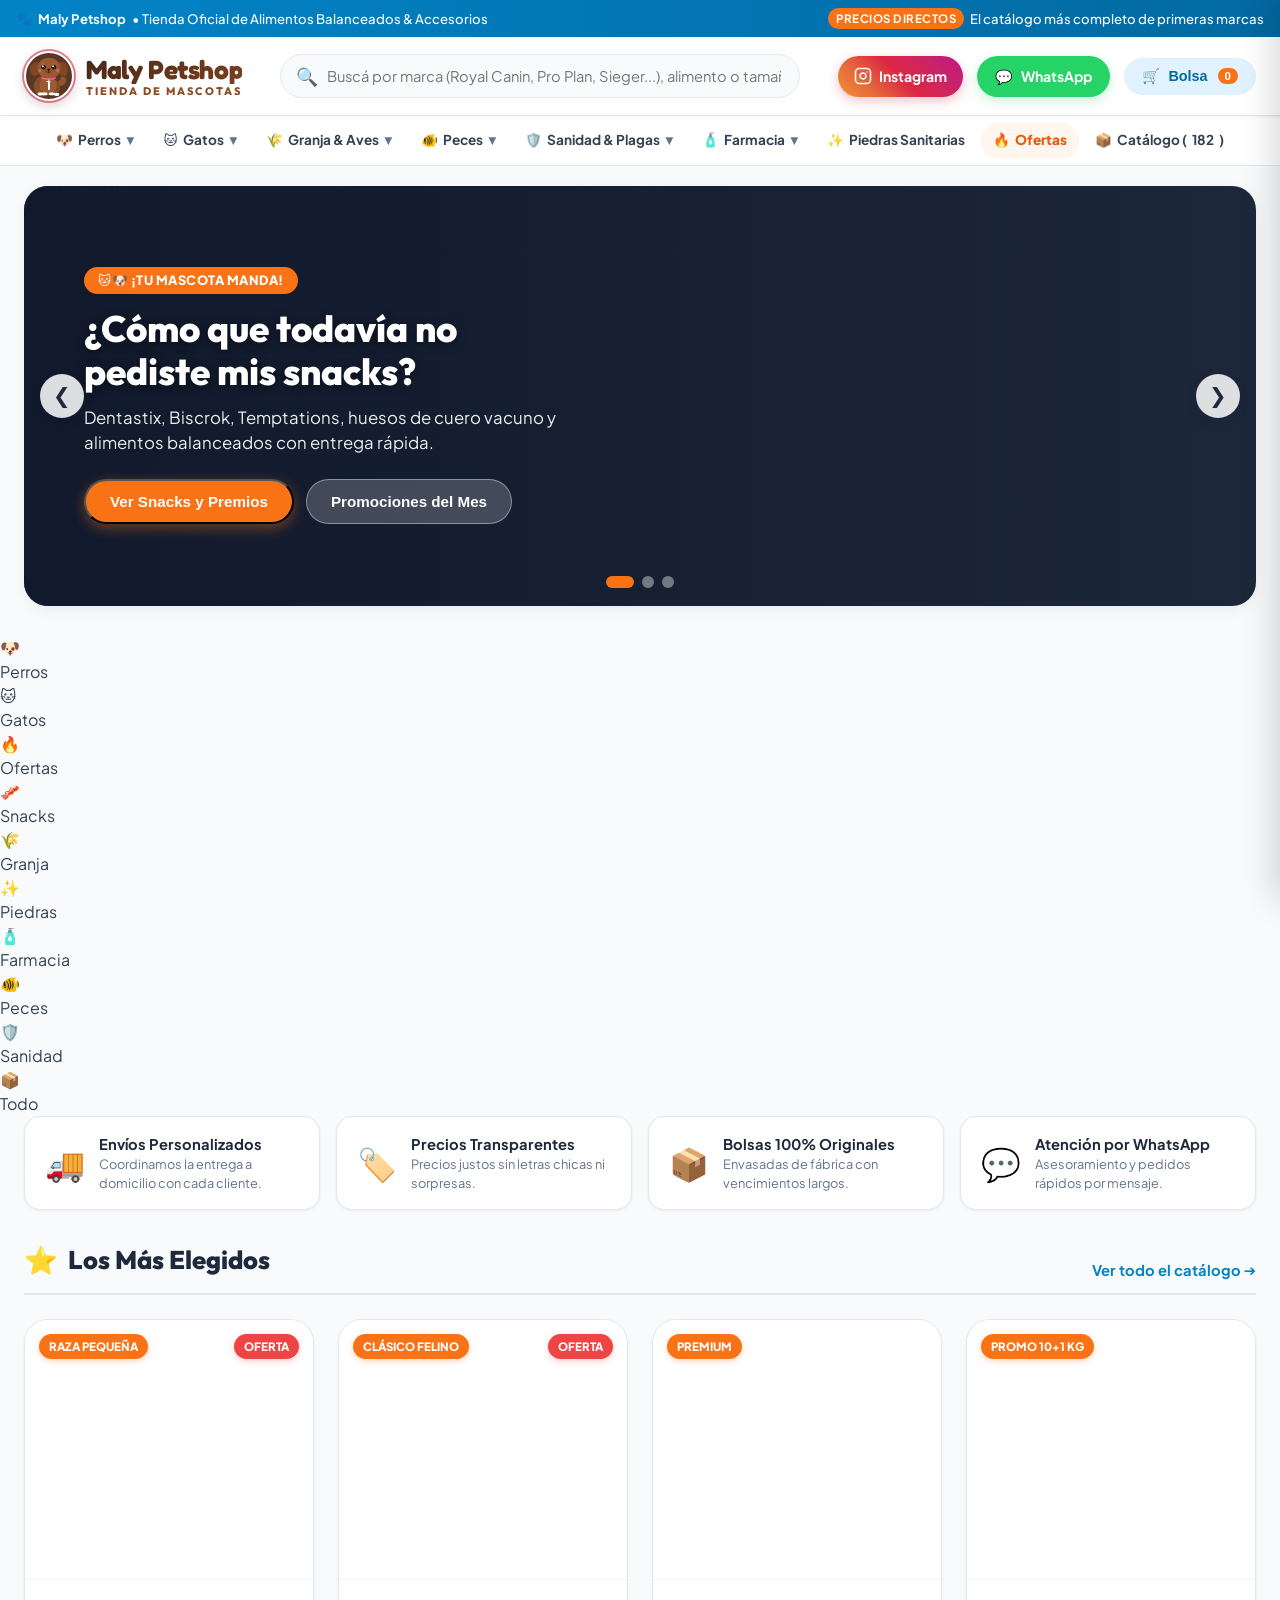
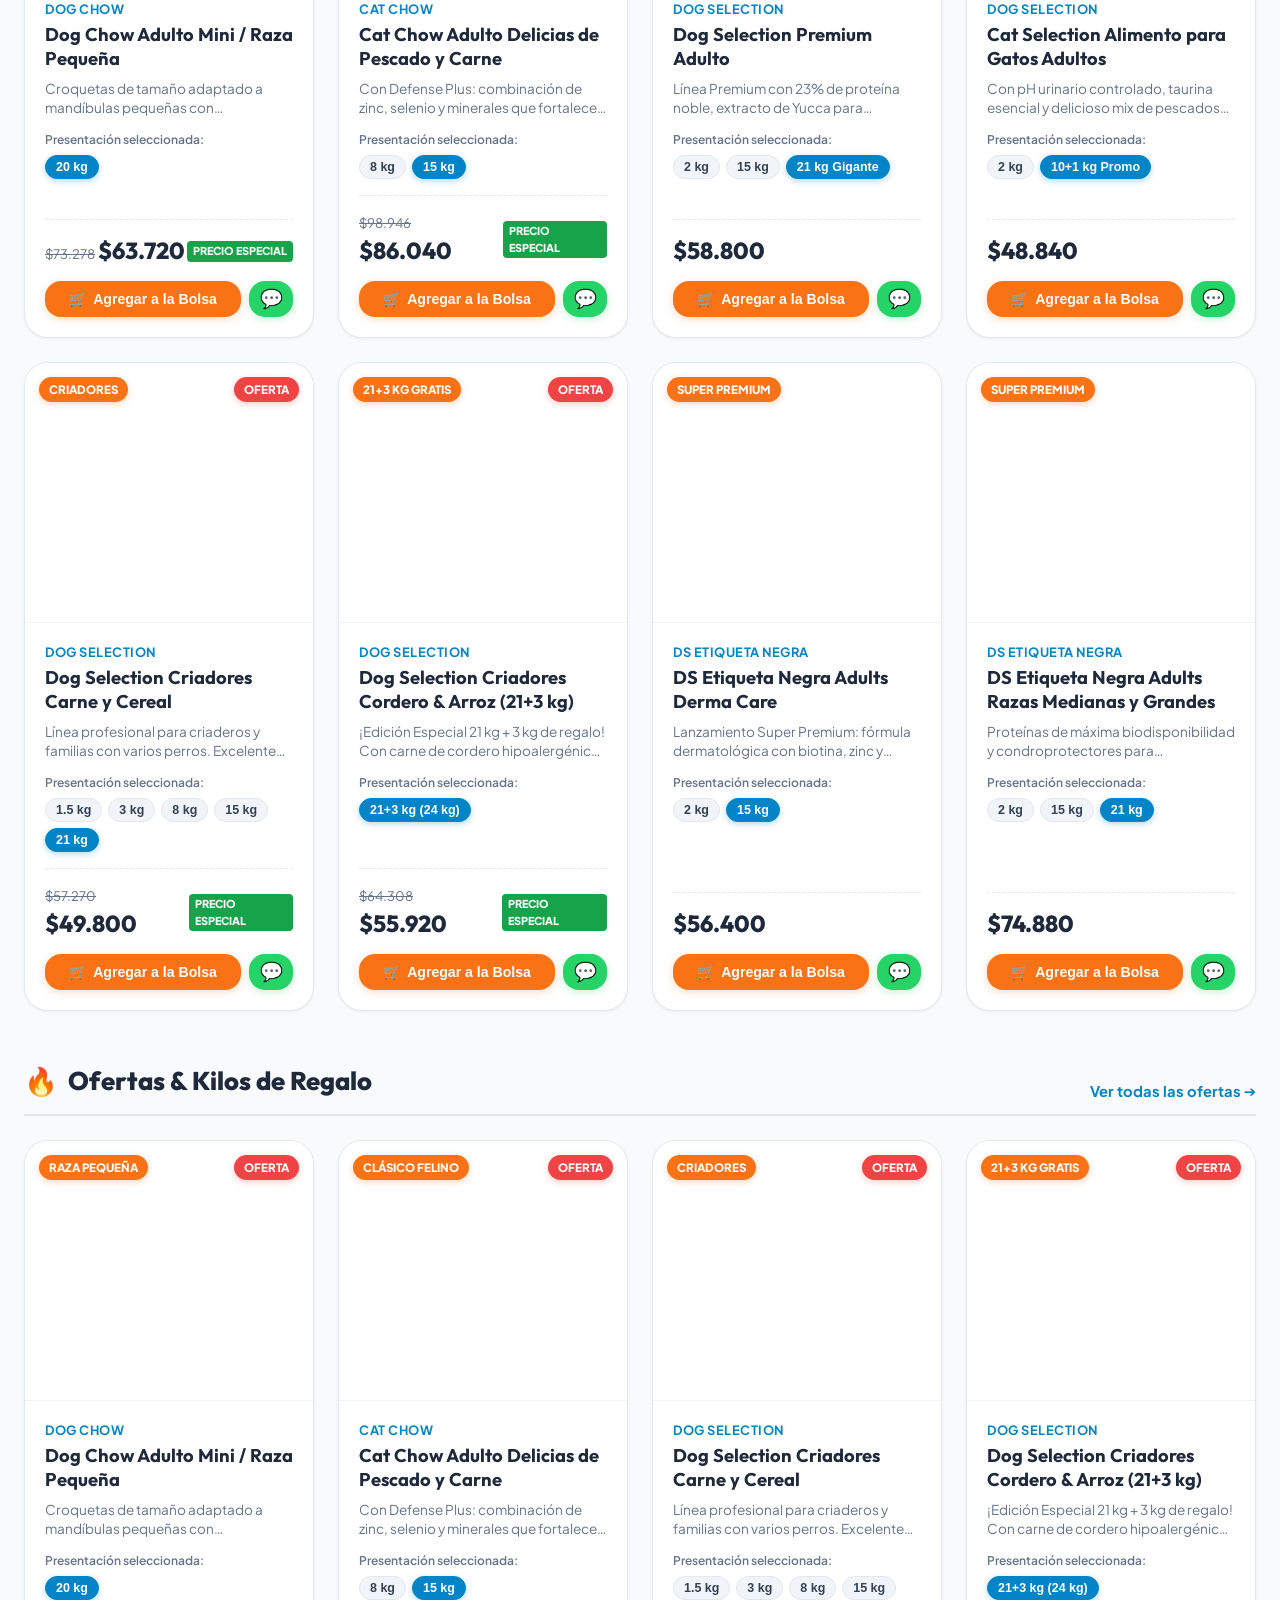
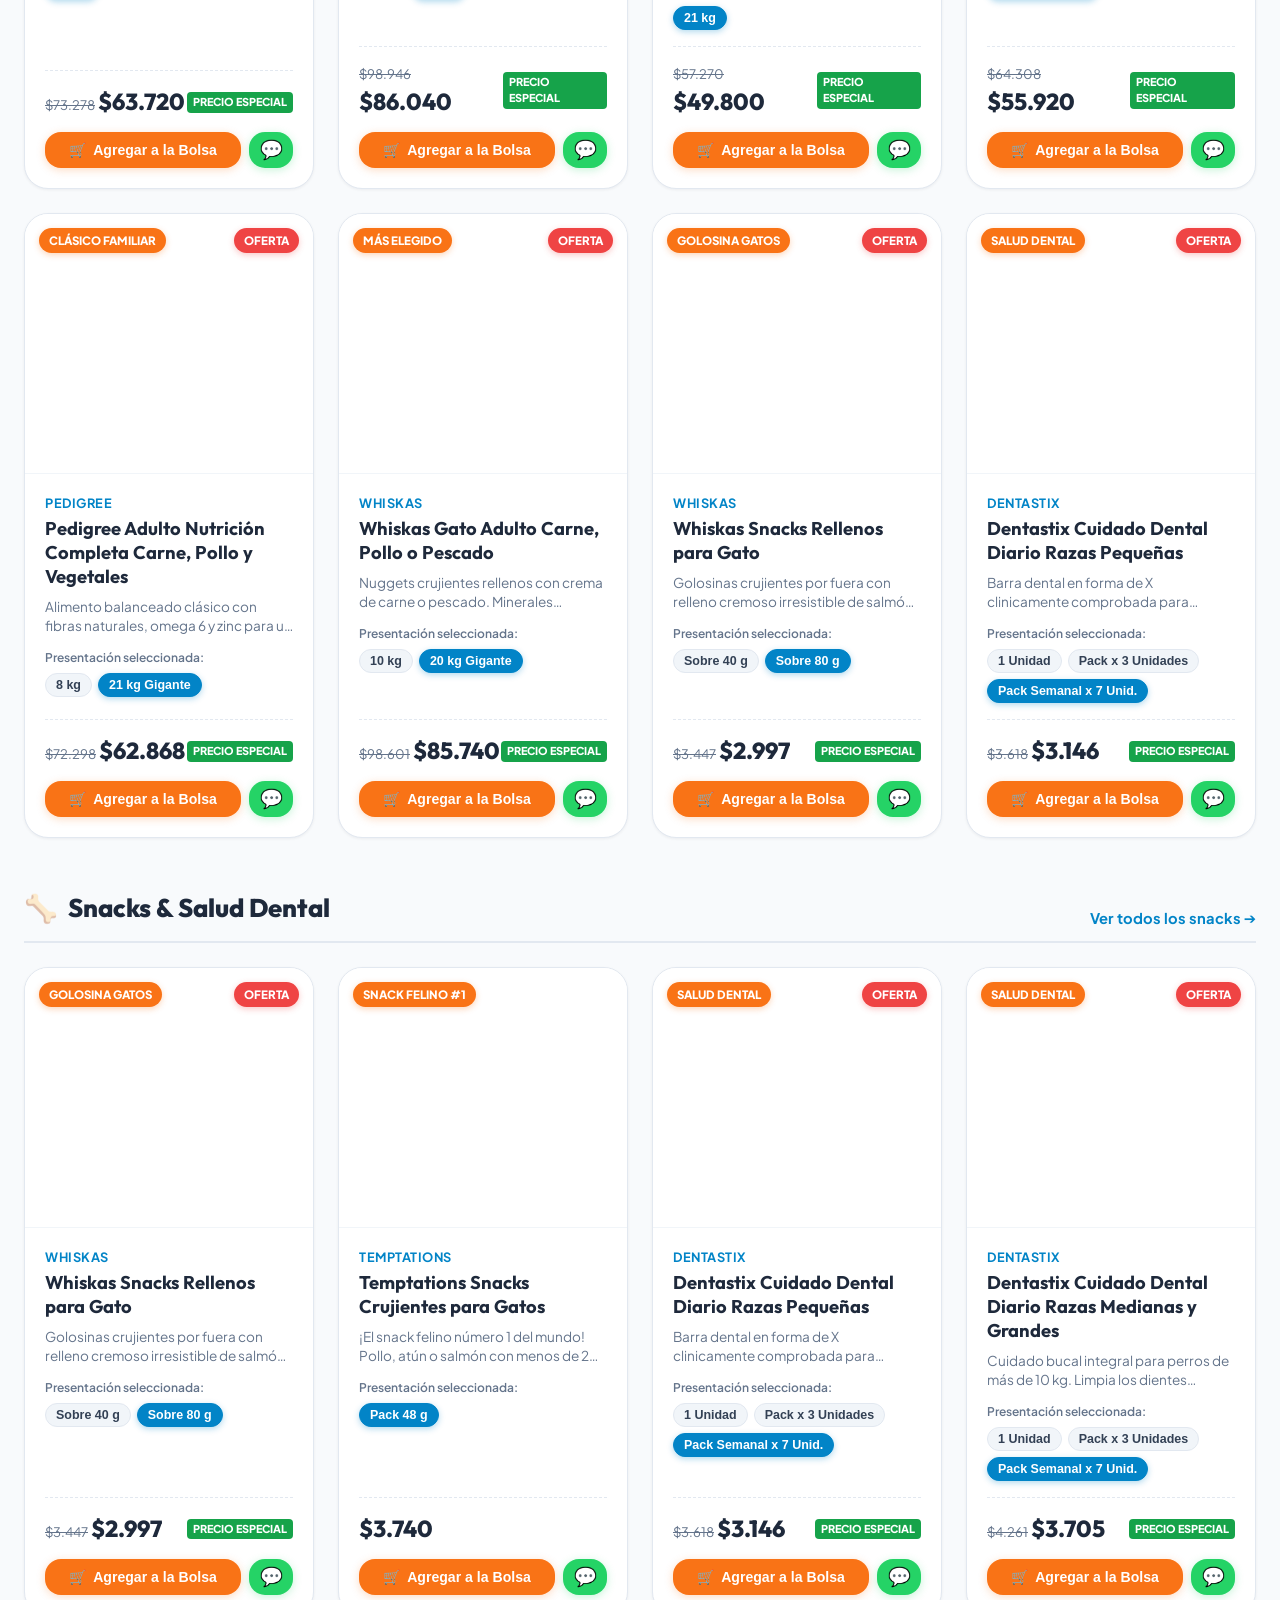
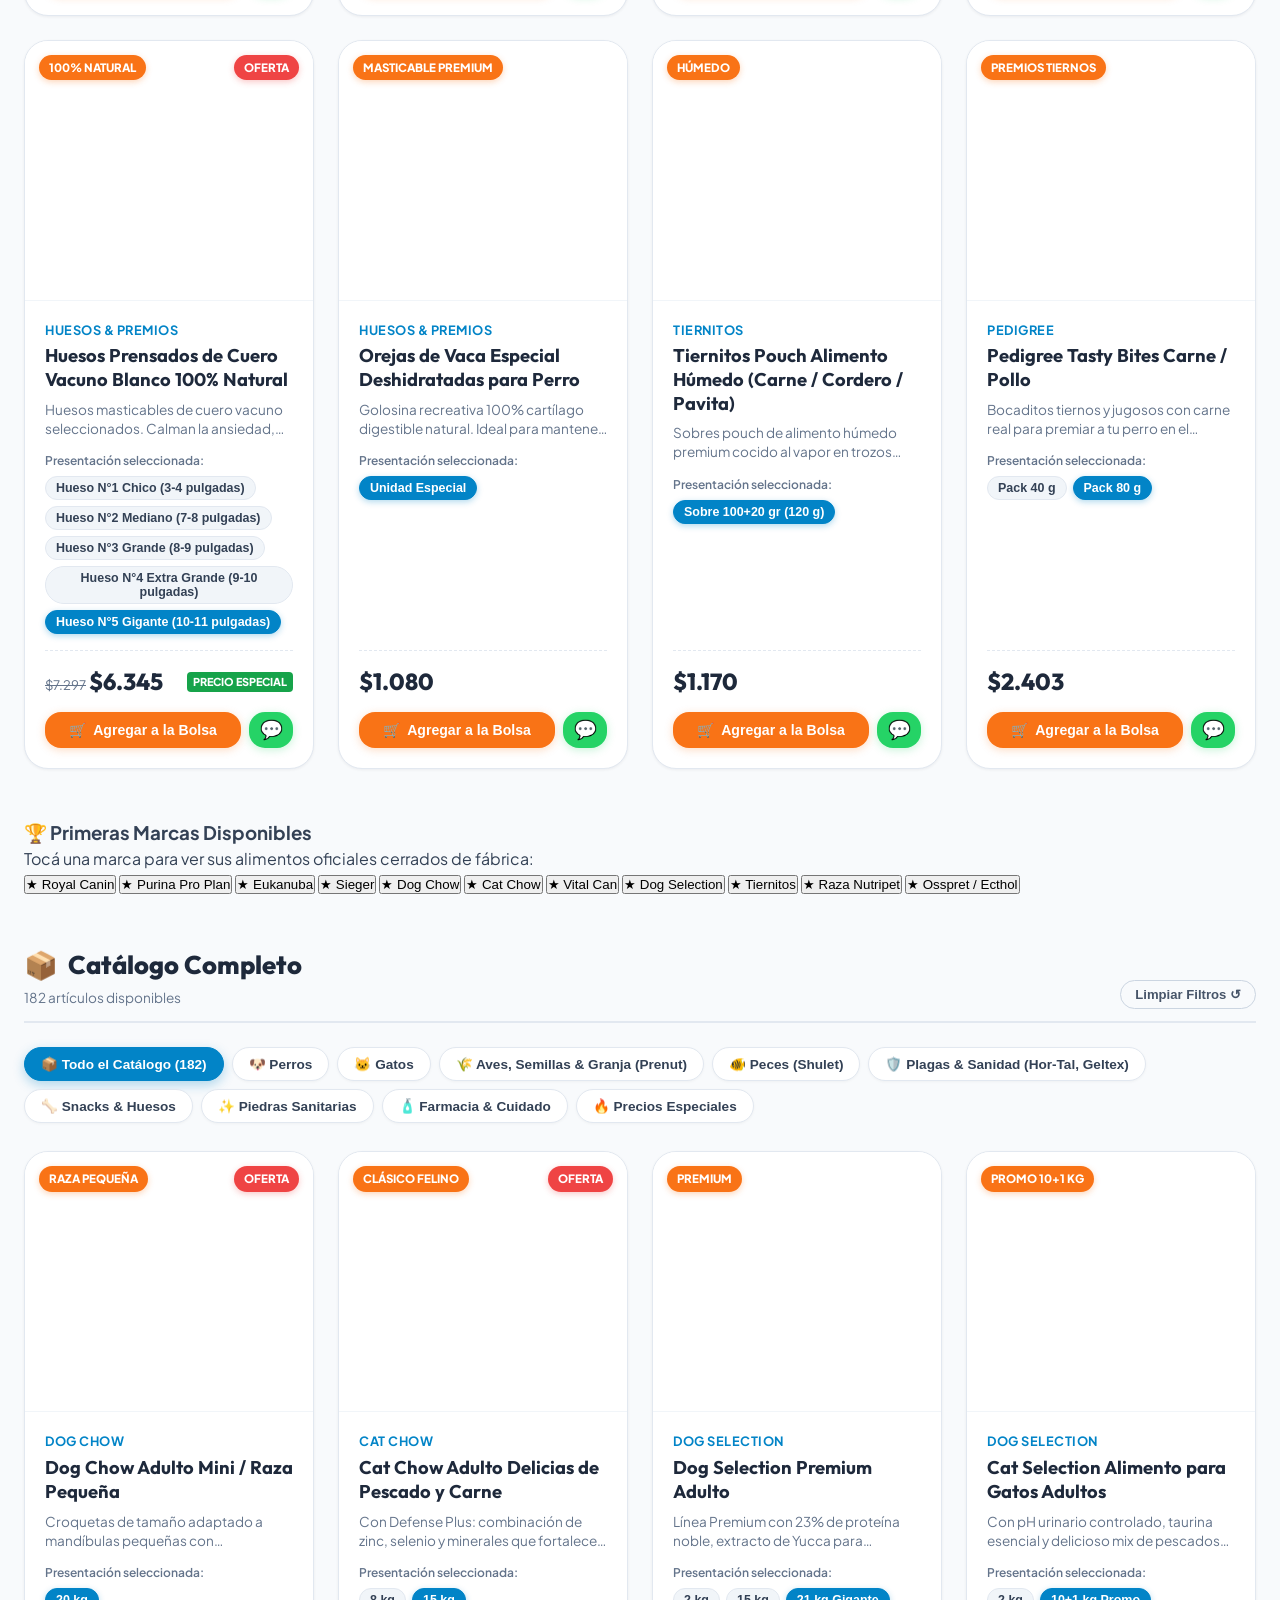
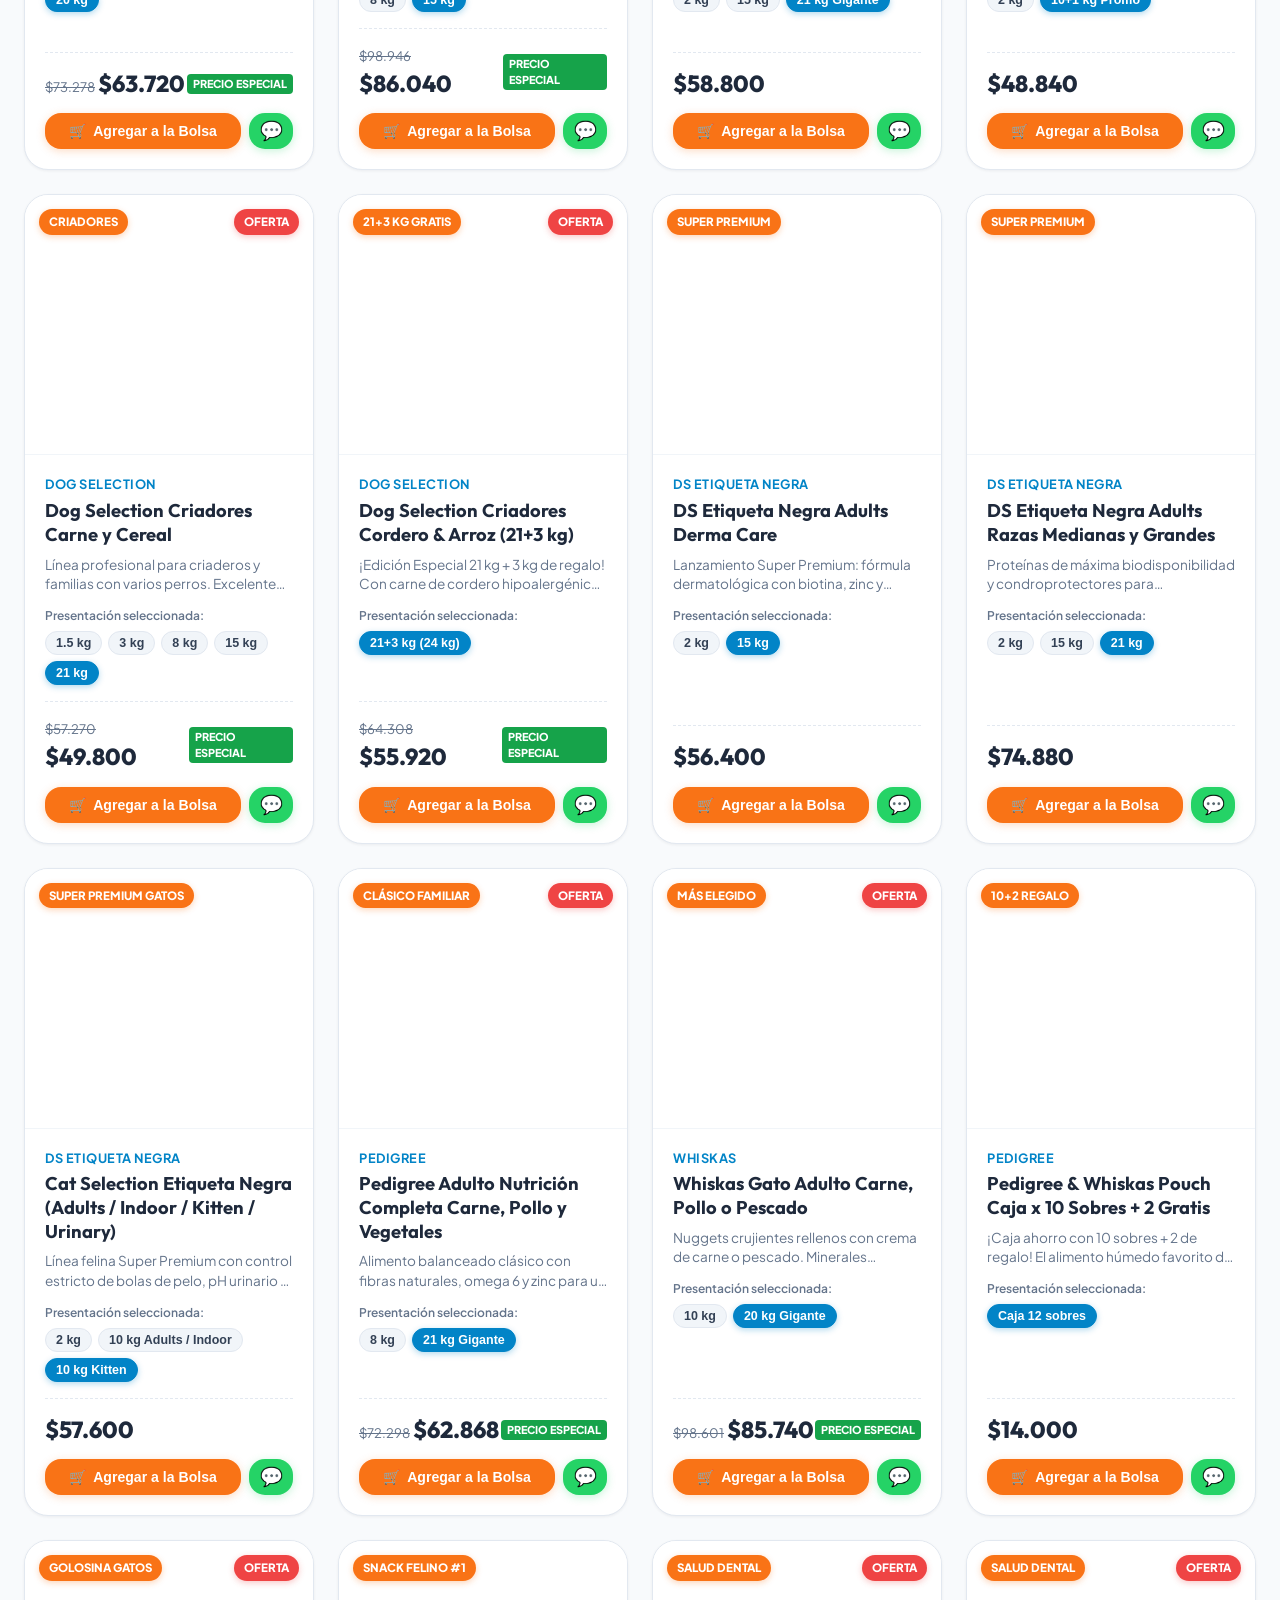
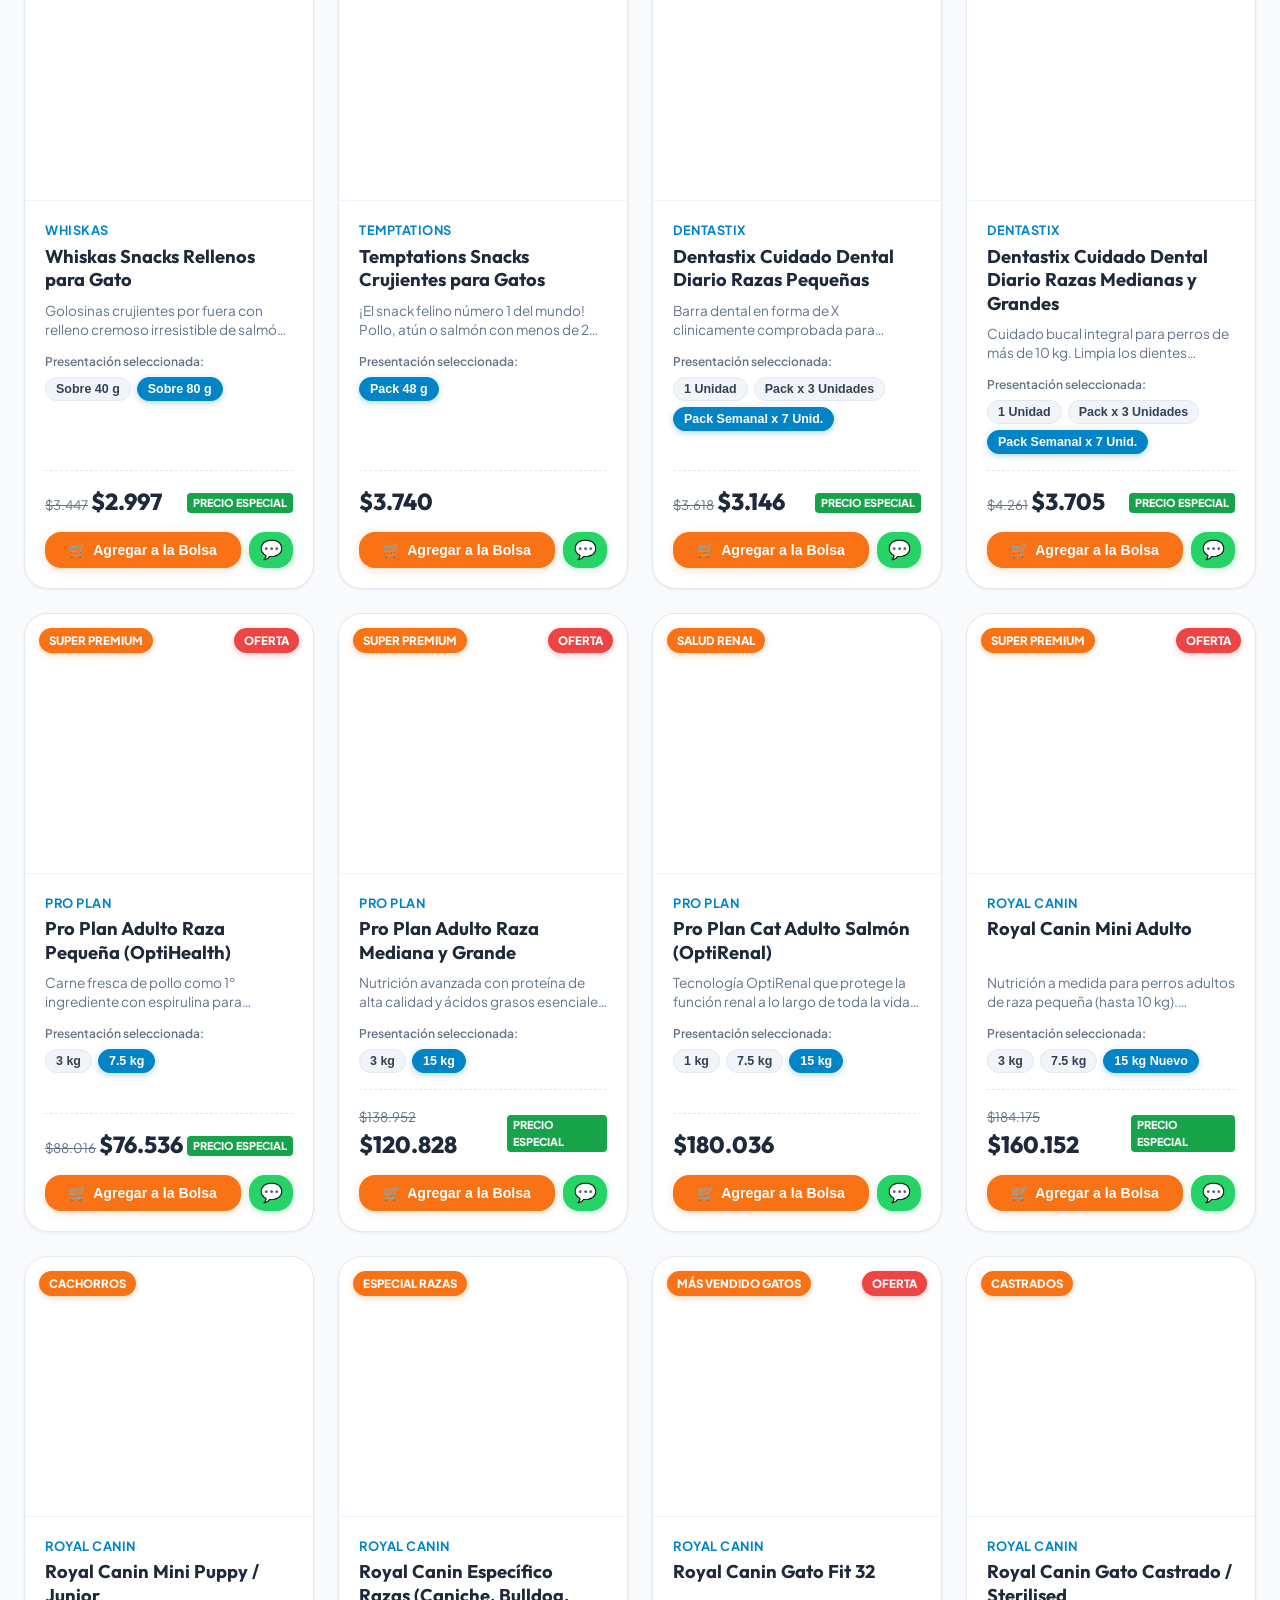
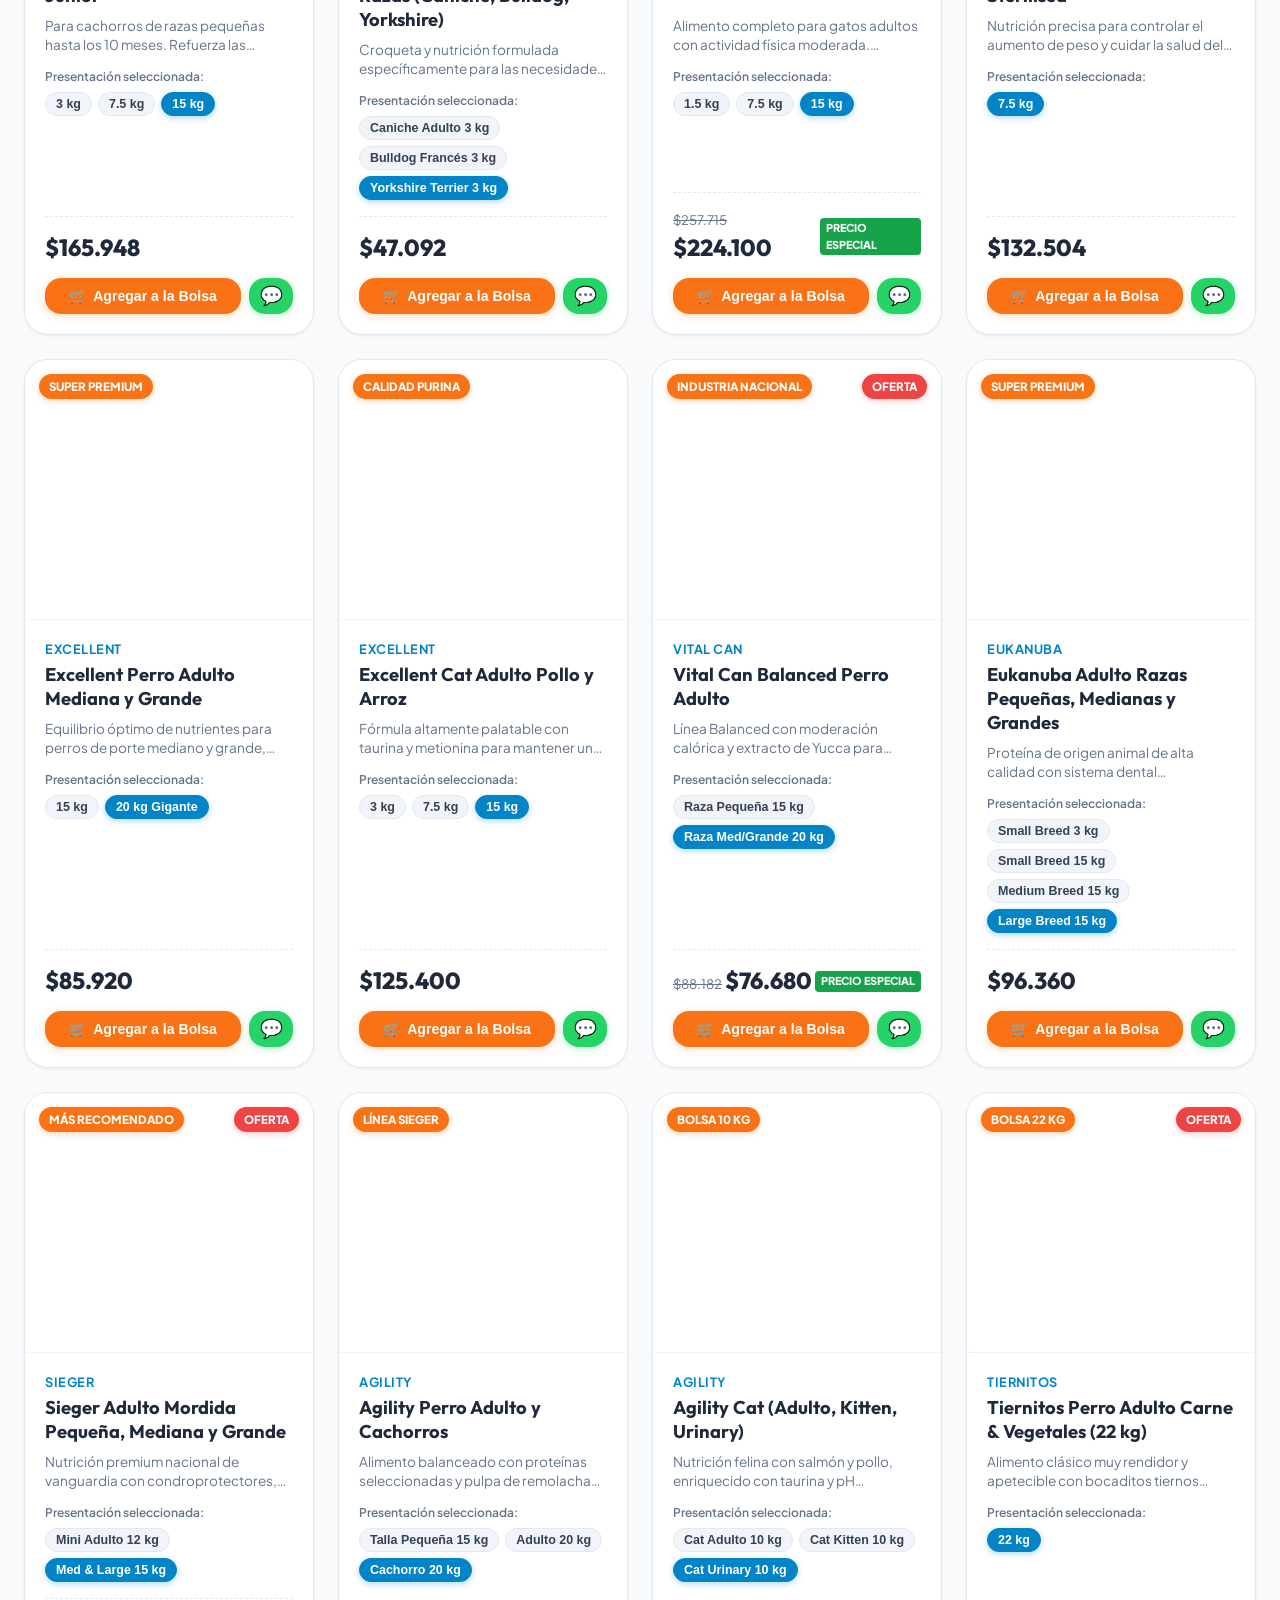
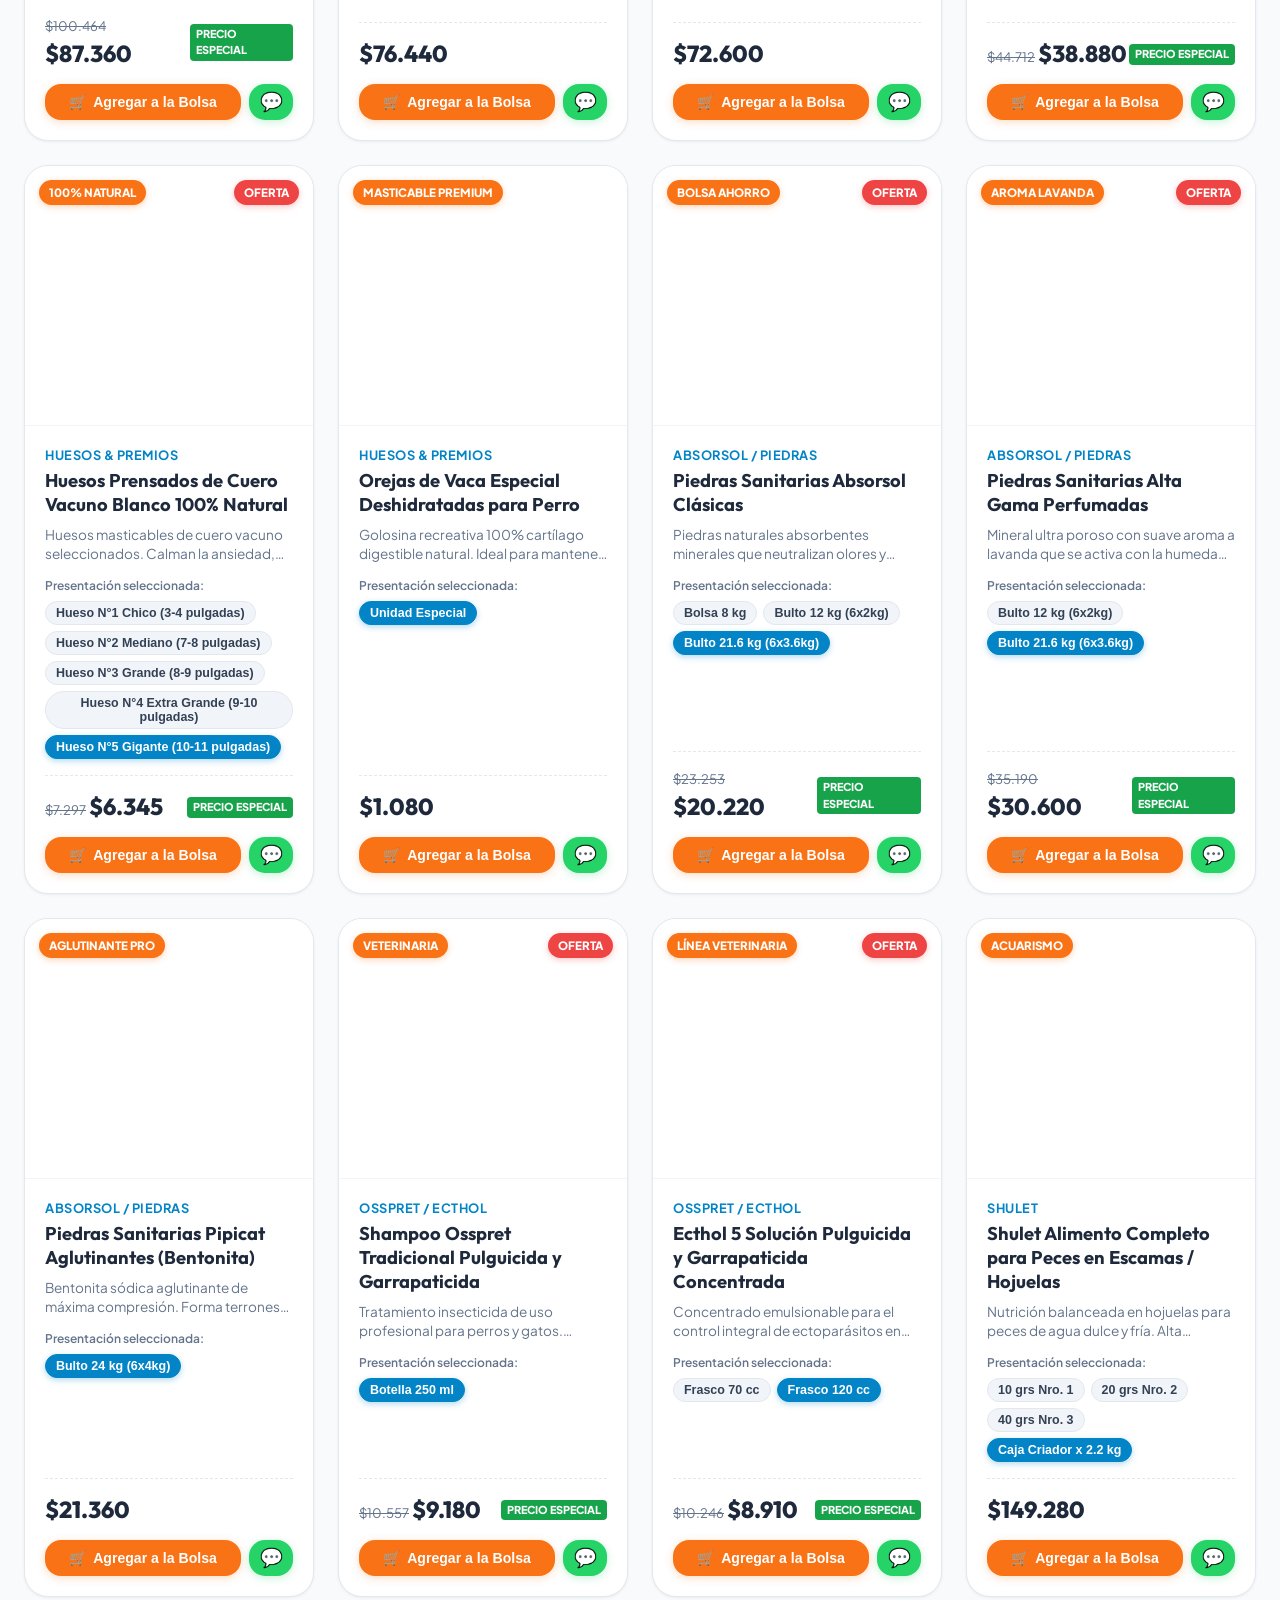
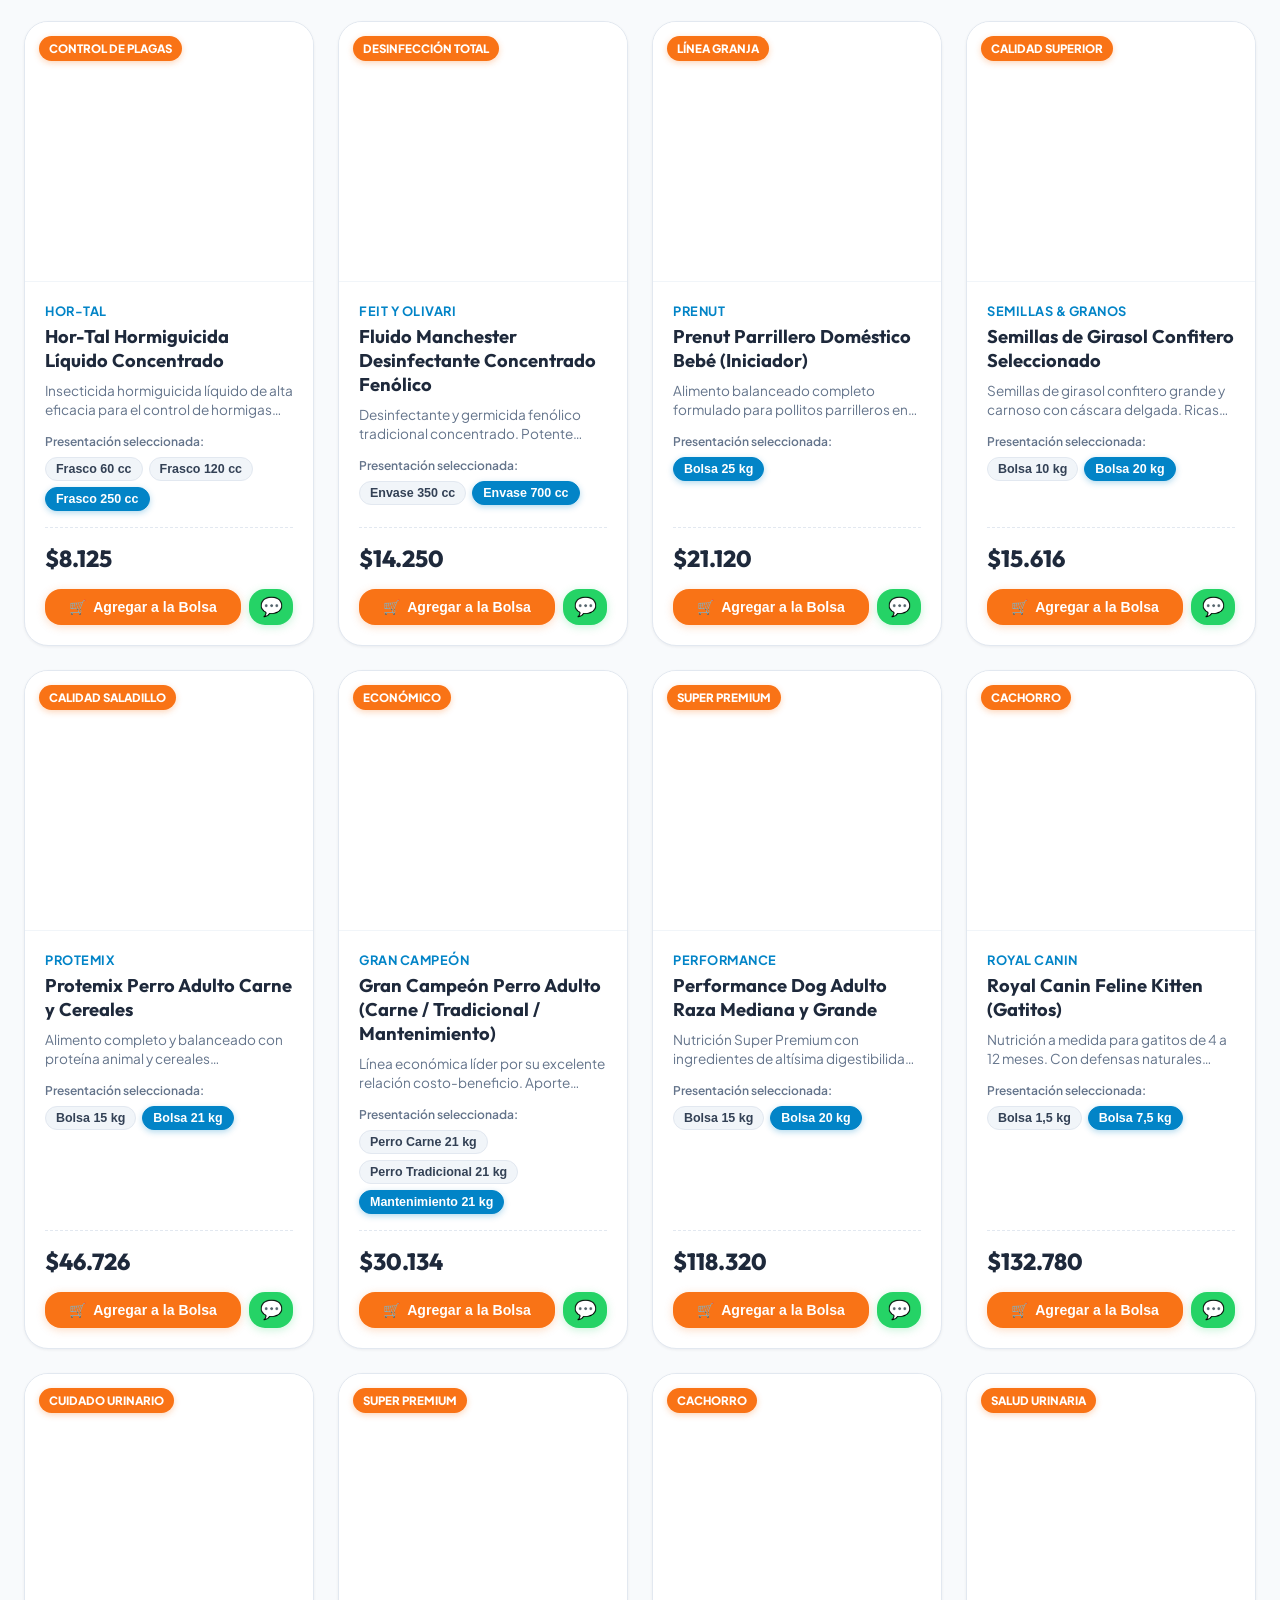
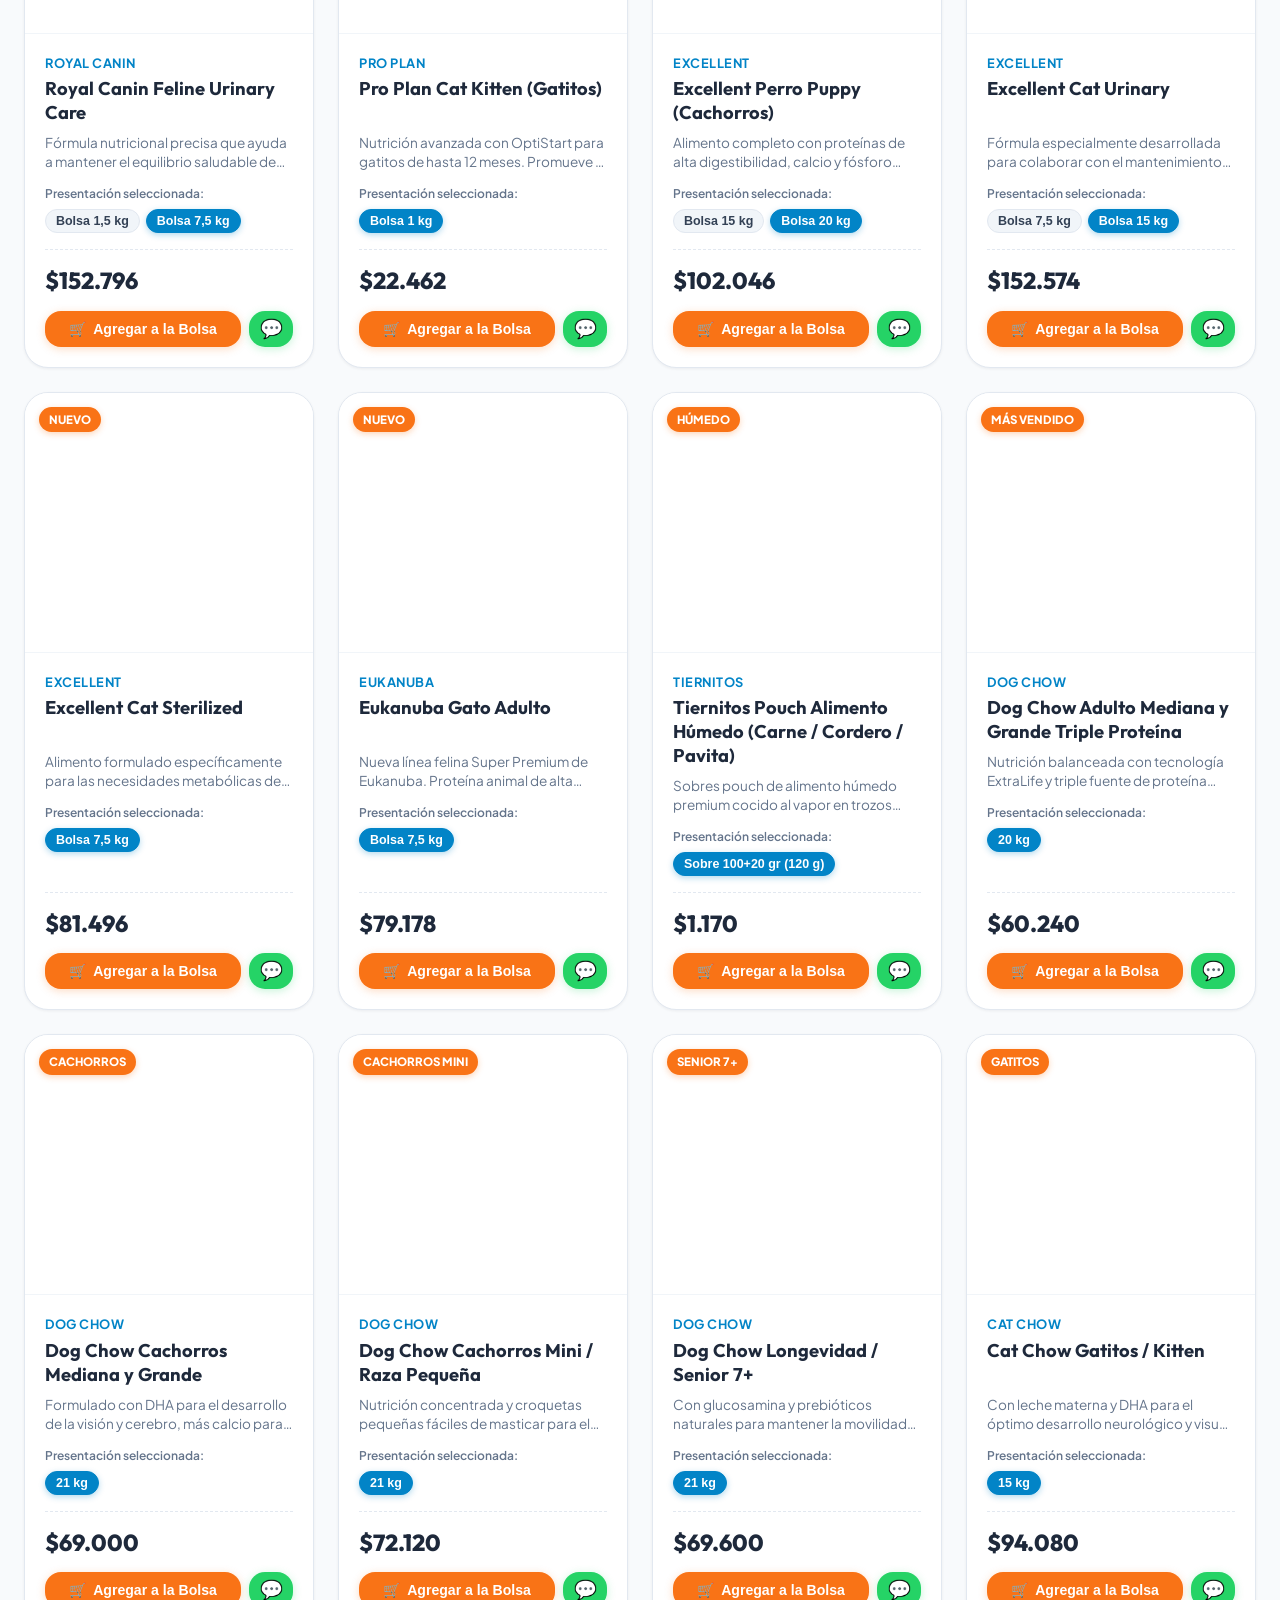
==== commit 44ff9e2c: "Add files via upload" ====
--- a/index.html
+++ b/index.html
@@ -26,7 +26,7 @@
   <link rel="icon" type="image/svg+xml" href="images/maly_mascot_avatar.svg">
   <link rel="alternate icon" href="images/maly_mascot_avatar.png">
 
-  <link rel="stylesheet" href="css/styles.css?v=8.3_security_auth">
+  <link rel="stylesheet" href="css/styles.css?v=9.0_visual_revamp">
 </head>
 <body>
 
@@ -39,7 +39,7 @@
       <span class="highlight-badge">PRECIOS DIRECTOS</span> El catálogo más completo de primeras marcas
     </div>
     <div class="info-item" style="display: none; @media(min-width: 768px){display: flex;}">
-      <span>⭐</span> Calificación 4.9 en Google Reviews
+      <span>🛵</span> Envíos a domicilio y atención personalizada
     </div>
   </div>
 
@@ -309,6 +309,52 @@
     </div>
   </section>
 
+  <!-- SECCIÓN DE BURBUJAS DE CATEGORÍAS RÁPIDAS (ESTILO APP MÓVIL) -->
+  <section class="category-bubbles-section">
+    <div class="category-bubbles-container">
+      <div class="category-bubble-item" onclick="filterCategory('perros')">
+        <div class="bubble-circle icon-dog">🐶</div>
+        <span class="bubble-label">Perros</span>
+      </div>
+      <div class="category-bubble-item" onclick="filterCategory('gatos')">
+        <div class="bubble-circle icon-cat">🐱</div>
+        <span class="bubble-label">Gatos</span>
+      </div>
+      <div class="category-bubble-item" onclick="filterCategory('promociones')">
+        <div class="bubble-circle icon-promo">🔥</div>
+        <span class="bubble-label">Ofertas</span>
+      </div>
+      <div class="category-bubble-item" onclick="filterCategory('snacks')">
+        <div class="bubble-circle icon-snack">🥓</div>
+        <span class="bubble-label">Snacks</span>
+      </div>
+      <div class="category-bubble-item" onclick="filterCategory('granja')">
+        <div class="bubble-circle icon-farm">🌾</div>
+        <span class="bubble-label">Granja</span>
+      </div>
+      <div class="category-bubble-item" onclick="filterCategory('higiene')">
+        <div class="bubble-circle icon-hygiene">✨</div>
+        <span class="bubble-label">Piedras</span>
+      </div>
+      <div class="category-bubble-item" onclick="filterCategory('farmacia')">
+        <div class="bubble-circle icon-pharmacy">🧴</div>
+        <span class="bubble-label">Farmacia</span>
+      </div>
+      <div class="category-bubble-item" onclick="filterCategory('peces')">
+        <div class="bubble-circle icon-fish">🐠</div>
+        <span class="bubble-label">Peces</span>
+      </div>
+      <div class="category-bubble-item" onclick="filterCategory('plagas')">
+        <div class="bubble-circle icon-pest">🛡️</div>
+        <span class="bubble-label">Sanidad</span>
+      </div>
+      <div class="category-bubble-item" onclick="filterCategory('todos'); resetFilters();">
+        <div class="bubble-circle icon-all">📦</div>
+        <span class="bubble-label">Todo</span>
+      </div>
+    </div>
+  </section>
+
   <!-- BENEFICIOS CLAVE -->
   <section class="benefits-bar">
     <div class="benefit-card">
@@ -374,37 +420,47 @@
     </div>
   </section>
 
-  <!-- SECCIÓN 4: TESTIMONIOS Y GOOGLE REVIEWS -->
-  <section class="section-wrapper">
-    <div class="reviews-section">
-      <div style="display: flex; align-items: center; justify-content: space-between; flex-wrap: wrap; gap: 10px;">
-        <div>
-          <h3 style="font-family: var(--font-display); font-size: 1.4rem; font-weight: 800; color: var(--gray-900);">Opiniones de Nuestros Clientes</h3>
-          <p style="font-size: 0.85rem; color: #64748b;">La confianza de cientos de familias que nos eligen mes a mes.</p>
-        </div>
-        <div style="background: #f8fafc; border: 1px solid #e2e8f0; padding: 6px 14px; border-radius: 9999px; display: flex; align-items: center; gap: 8px;">
-          <span style="color: #f59e0b; font-weight: 800;">★ 4.9 / 5.0</span>
-          <span style="font-size: 0.8rem; color: #475569;">en Google Reviews</span>
-        </div>
-      </div>
-
-      <div class="reviews-grid">
-        <div class="review-box">
-          <div class="review-stars">★★★★★</div>
-          <p class="review-comment">"Excelente atención y rapidez. Me asesoraron enseguida por WhatsApp y coordinamos la entrega sin ningún problema."</p>
-          <div class="review-author">— Valeria R.</div>
-        </div>
-        <div class="review-box">
-          <div class="review-stars">★★★★★</div>
-          <p class="review-comment">"Tienen todas las marcas y bolsas grandes que no se consiguen en cualquier lado. Súper recomendado."</p>
-          <div class="review-author">— Martín G.</div>
-        </div>
-        <div class="review-box">
-          <div class="review-stars">★★★★★</div>
-          <p class="review-comment">"Los snacks de Dentastix y los huesos prensados son excelentes. Siempre atentos y muy cumplidores."</p>
-          <div class="review-author">— Camila F.</div>
-        </div>
-      </div>
+  
+  <!-- BARRA DE MARCAS DESTACADAS (SHOWCASE INTERACTIVO) -->
+  <section class="section-wrapper brands-showcase-section">
+    <div class="brands-showcase-header">
+      <h3 class="brands-showcase-title">🏆 Primeras Marcas Disponibles</h3>
+      <span class="brands-showcase-subtitle">Tocá una marca para ver sus alimentos oficiales cerrados de fábrica:</span>
+    </div>
+    <div class="brands-pills-container" id="brandsPillsContainer">
+      <button type="button" class="brand-pill" onclick="filterByBrand('Royal Canin')">
+        <span class="brand-pill-star">★</span> Royal Canin
+      </button>
+      <button type="button" class="brand-pill" onclick="filterByBrand('Pro Plan')">
+        <span class="brand-pill-star">★</span> Purina Pro Plan
+      </button>
+      <button type="button" class="brand-pill" onclick="filterByBrand('Eukanuba')">
+        <span class="brand-pill-star">★</span> Eukanuba
+      </button>
+      <button type="button" class="brand-pill" onclick="filterByBrand('Sieger')">
+        <span class="brand-pill-star">★</span> Sieger
+      </button>
+      <button type="button" class="brand-pill" onclick="filterByBrand('Dog Chow')">
+        <span class="brand-pill-star">★</span> Dog Chow
+      </button>
+      <button type="button" class="brand-pill" onclick="filterByBrand('Cat Chow')">
+        <span class="brand-pill-star">★</span> Cat Chow
+      </button>
+      <button type="button" class="brand-pill" onclick="filterByBrand('Vital Can')">
+        <span class="brand-pill-star">★</span> Vital Can
+      </button>
+      <button type="button" class="brand-pill" onclick="filterByBrand('Dog Selection')">
+        <span class="brand-pill-star">★</span> Dog Selection
+      </button>
+      <button type="button" class="brand-pill" onclick="filterByBrand('Tiernitos')">
+        <span class="brand-pill-star">★</span> Tiernitos
+      </button>
+      <button type="button" class="brand-pill" onclick="filterByBrand('Raza')">
+        <span class="brand-pill-star">★</span> Raza Nutripet
+      </button>
+      <button type="button" class="brand-pill" onclick="filterByBrand('Osspret')">
+        <span class="brand-pill-star">★</span> Osspret / Ecthol
+      </button>
     </div>
   </section>
 
@@ -457,11 +513,22 @@
         <strong id="cartTotal" style="color: #0284c7;">$0</strong>
       </div>
 
+      <div class="checkout-fields" style="margin: 10px 0 12px 0; background: #f8fafc; border: 1px solid #e2e8f0; border-radius: 12px; padding: 10px 12px;">
+        <div style="margin-bottom: 8px;">
+          <label style="font-size: 0.74rem; font-weight: 700; color: #475569; display: block; margin-bottom: 2px;">Tu Nombre (opcional):</label>
+          <input type="text" id="checkoutCustomerName" placeholder="Ej: Juan Pérez" style="width: 100%; padding: 7px 10px; border: 1px solid #cbd5e1; border-radius: 6px; font-size: 0.85rem; outline: none; background: white;">
+        </div>
+        <div>
+          <label style="font-size: 0.74rem; font-weight: 700; color: #475569; display: block; margin-bottom: 2px;">Dirección / Barrio (opcional):</label>
+          <input type="text" id="checkoutCustomerAddress" placeholder="Ej: Ciudad Evita, calle y altura" style="width: 100%; padding: 7px 10px; border: 1px solid #cbd5e1; border-radius: 6px; font-size: 0.85rem; outline: none; background: white;">
+        </div>
+      </div>
+
       <button class="btn-checkout-wa" id="btnCheckoutWa" onclick="checkoutWhatsApp()">
         <span>💬</span> Enviar Pedido por WhatsApp
       </button>
-      <p style="text-align: center; font-size: 0.76rem; color: #64748b; margin-top: 8px;">
-        Te responderemos por WhatsApp para coordinar la entrega y el pago.
+      <p style="text-align: center; font-size: 0.74rem; color: #64748b; margin-top: 6px;">
+        Te responderemos enseguida por WhatsApp para coordinar la entrega y el pago.
       </p>
     </div>
   </aside>
